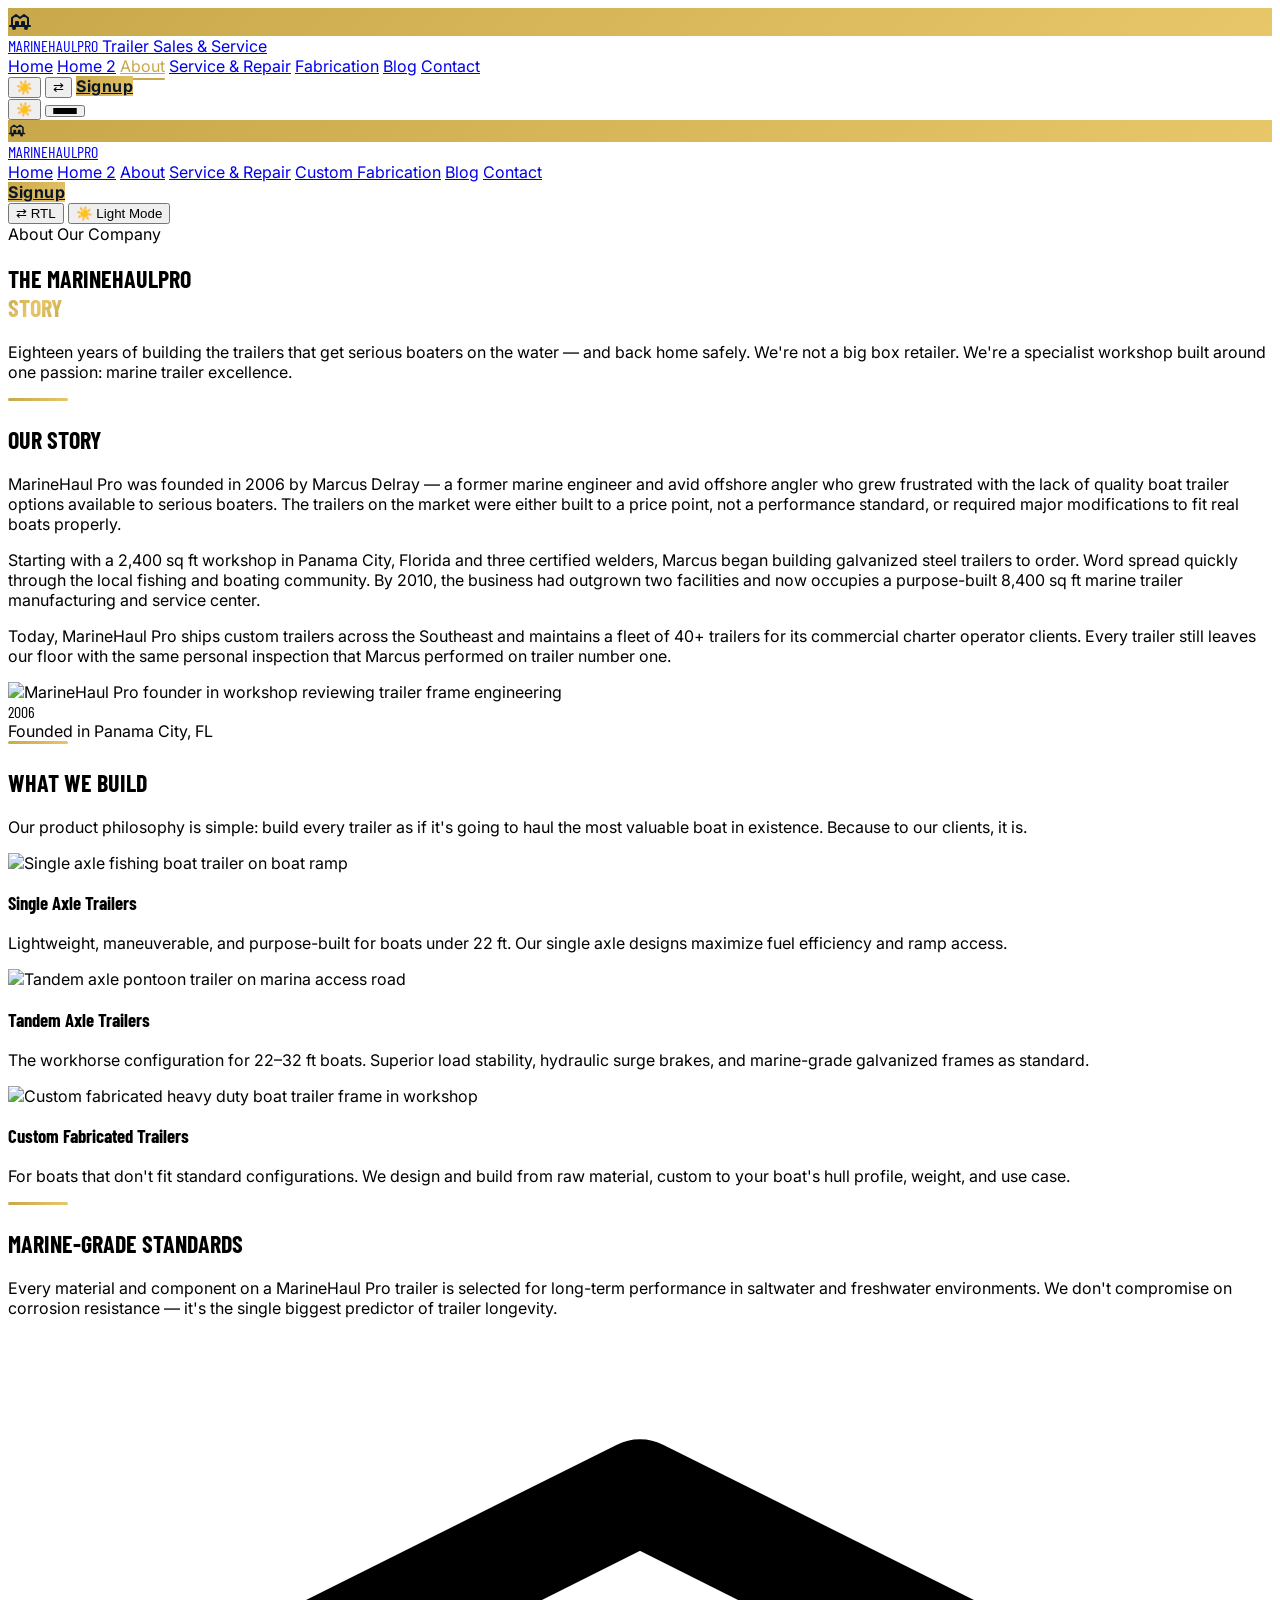
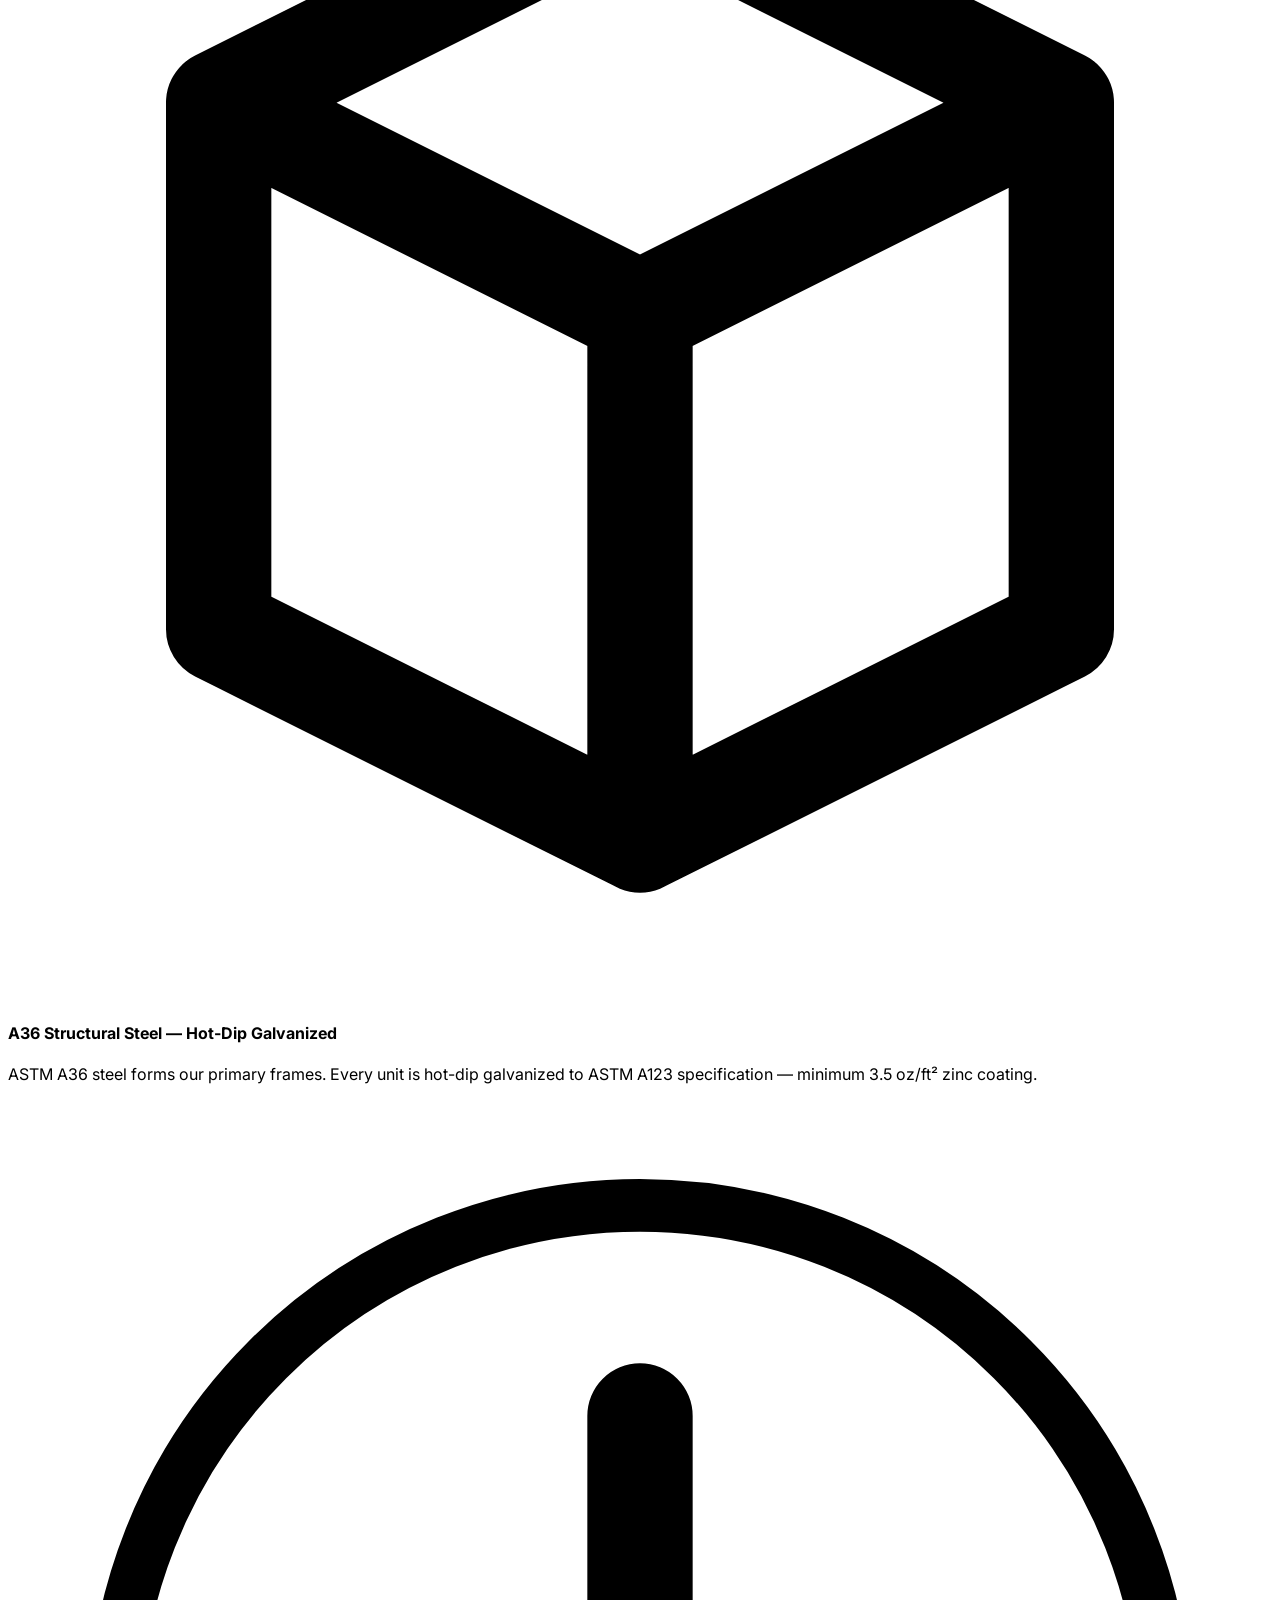
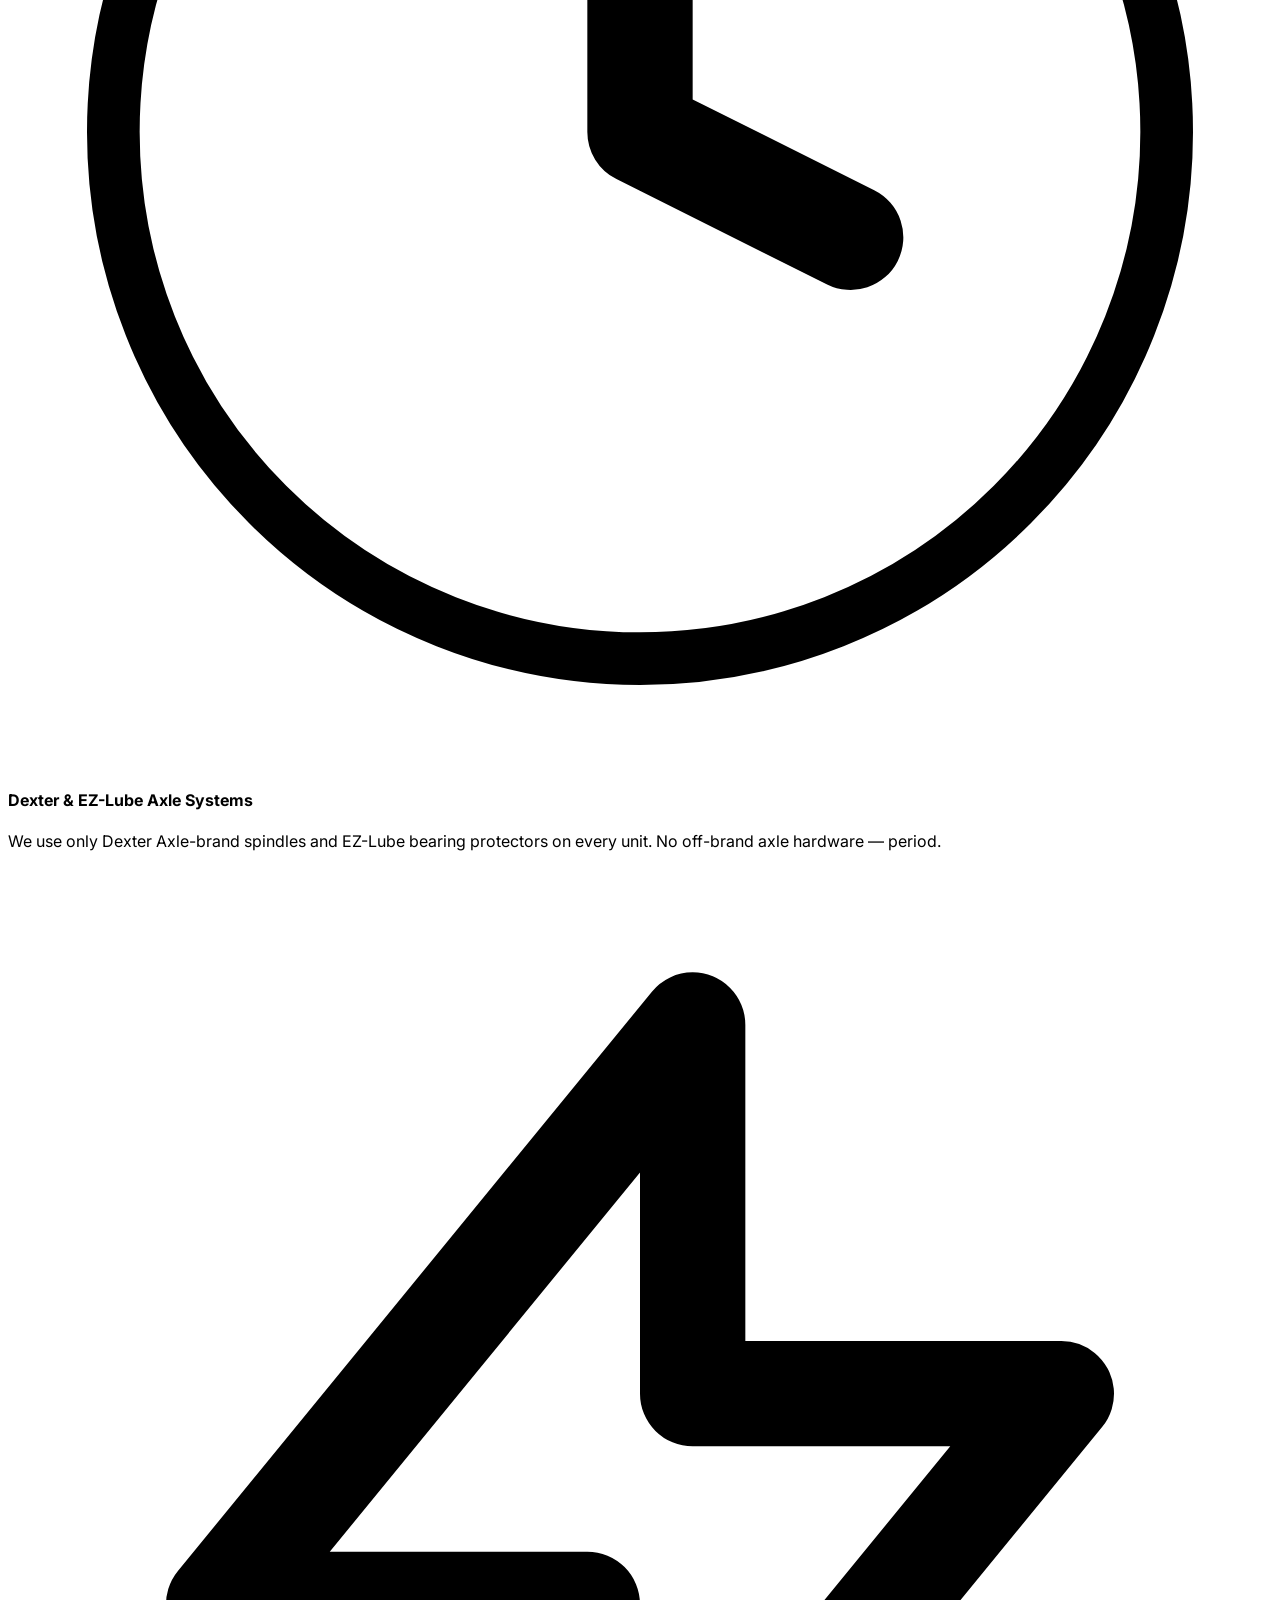
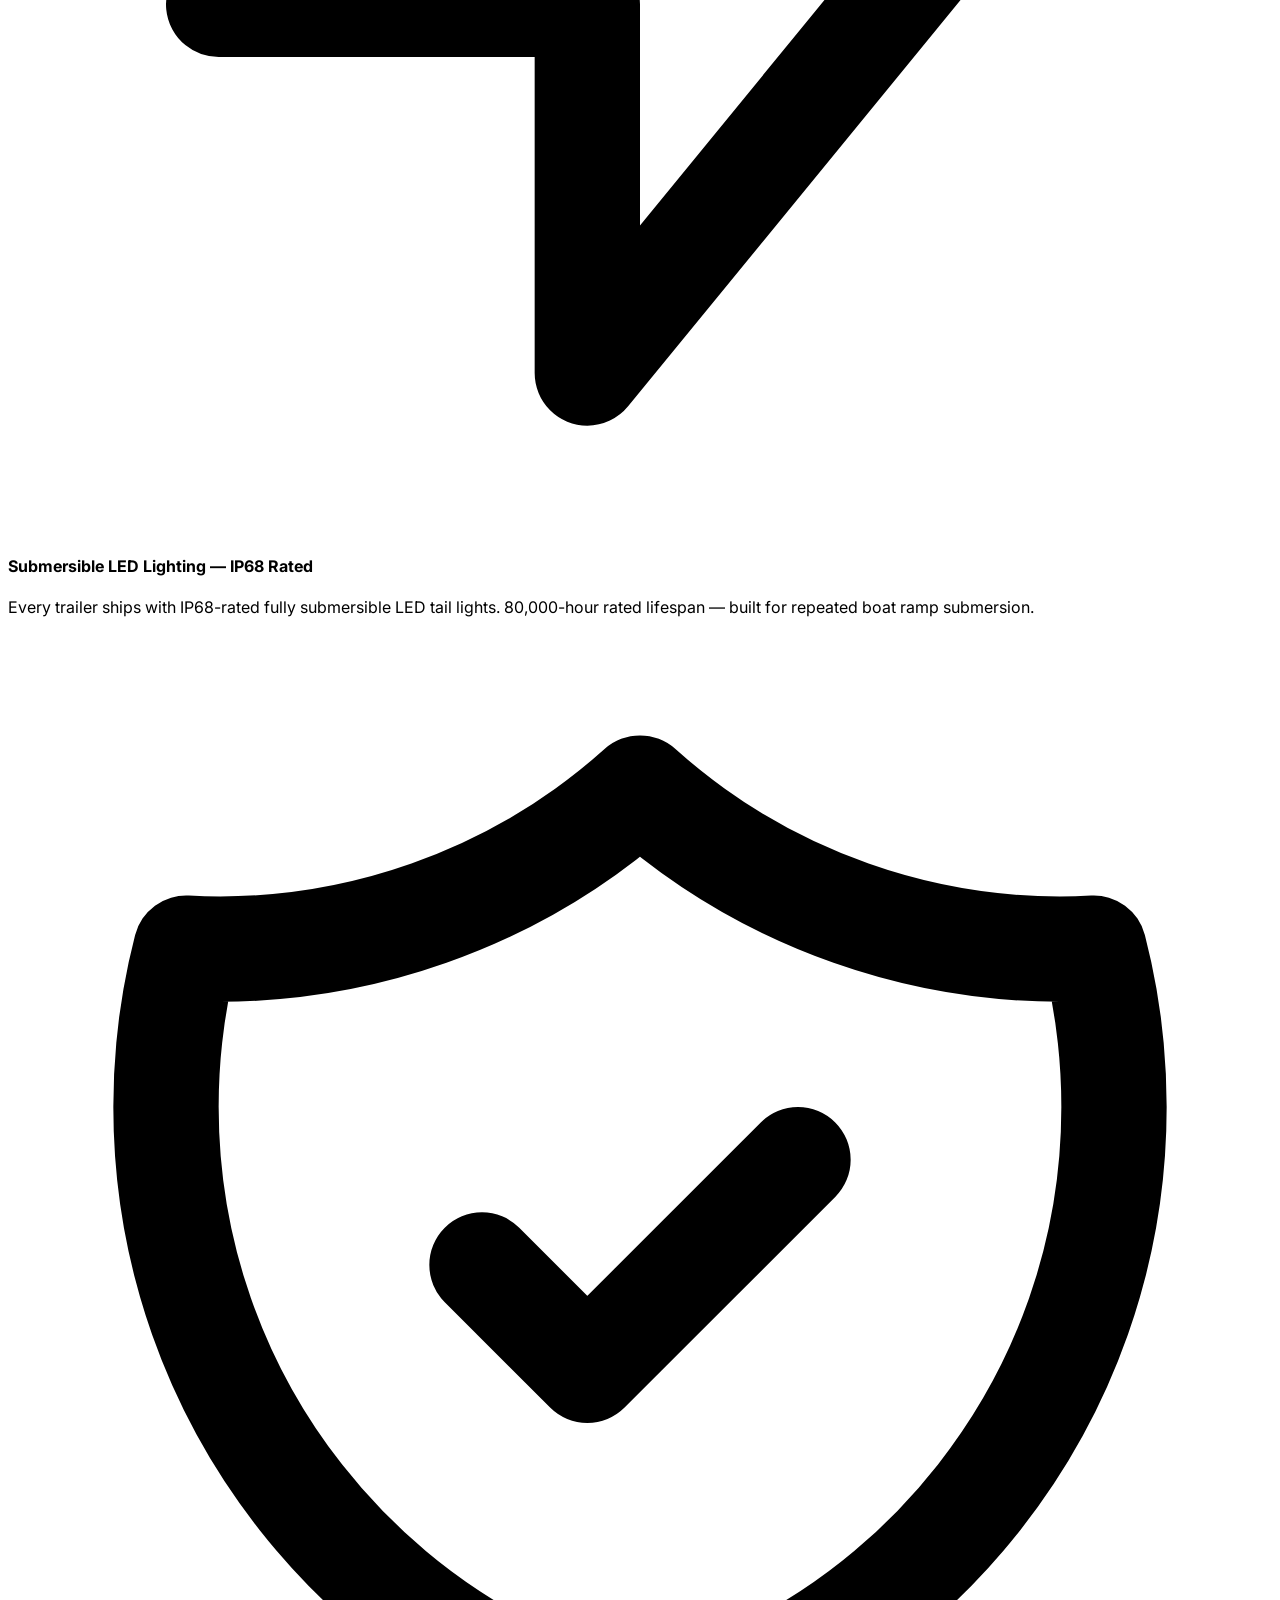
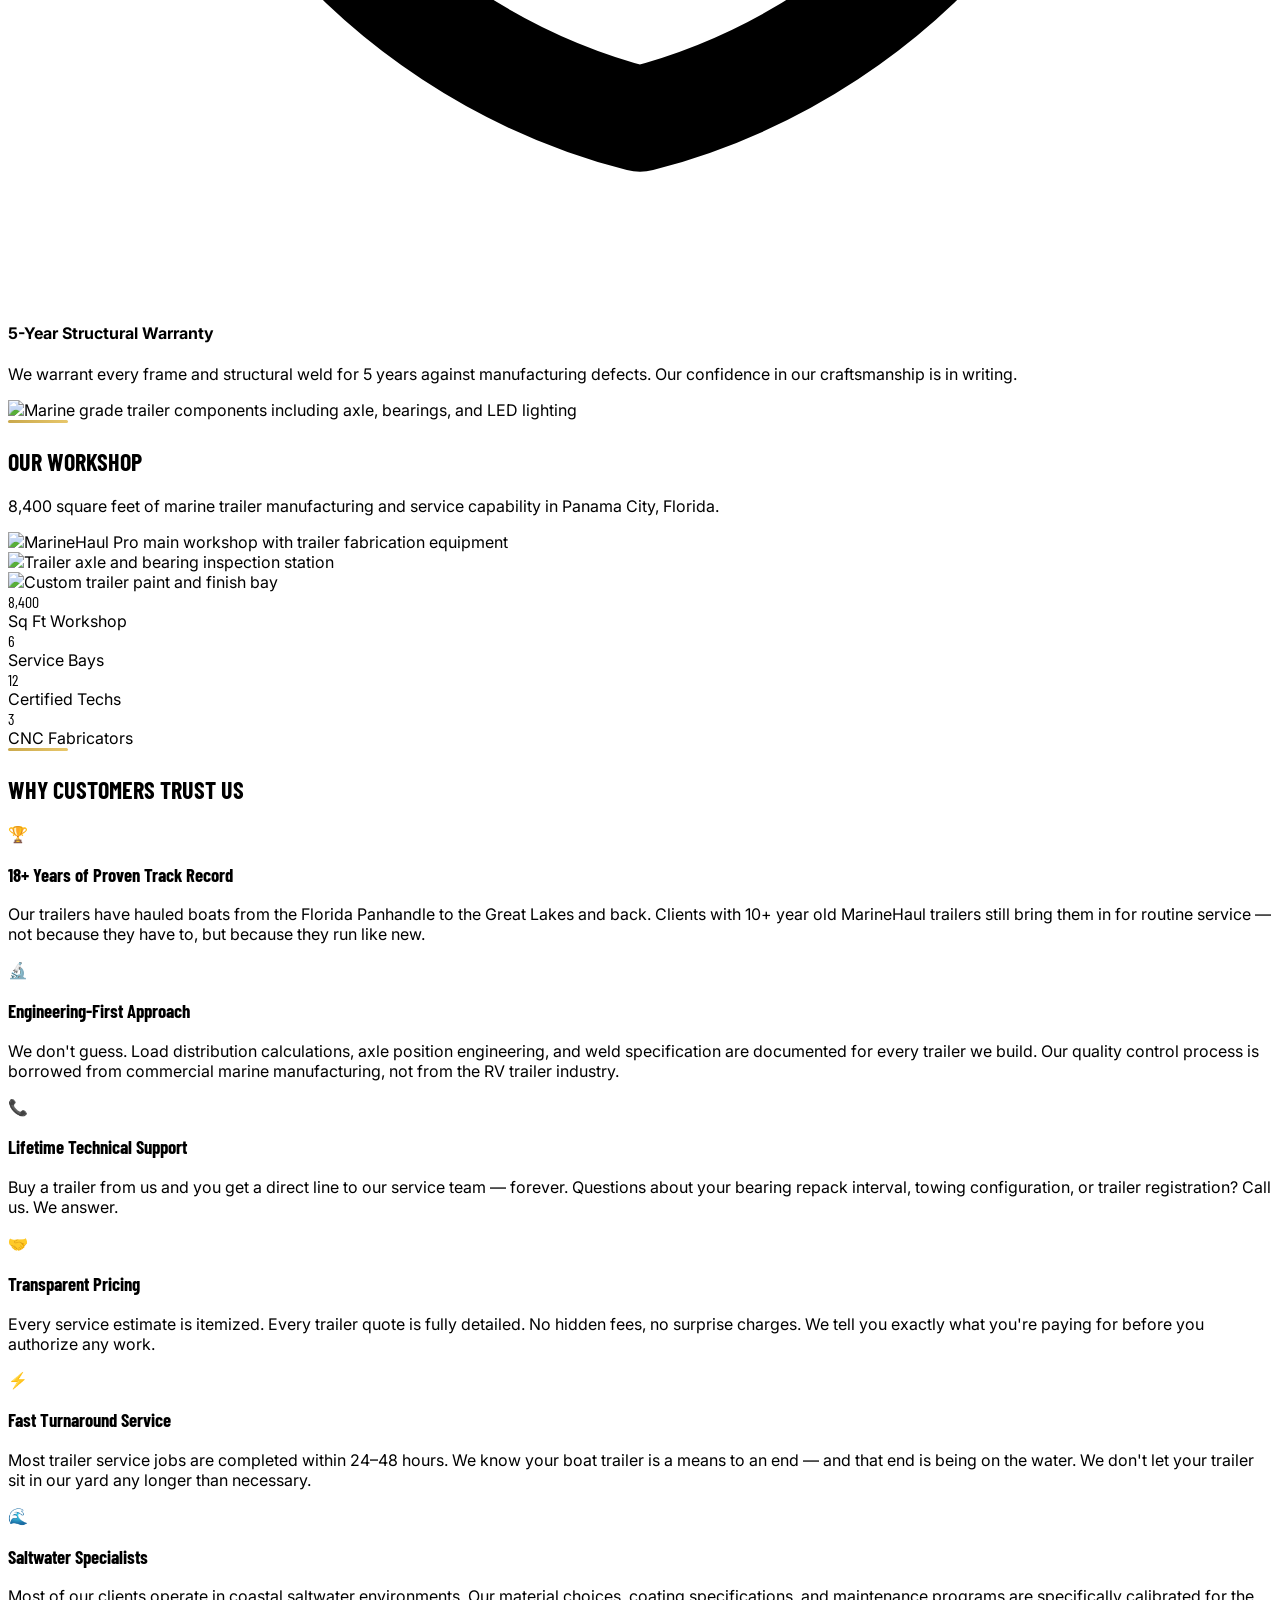
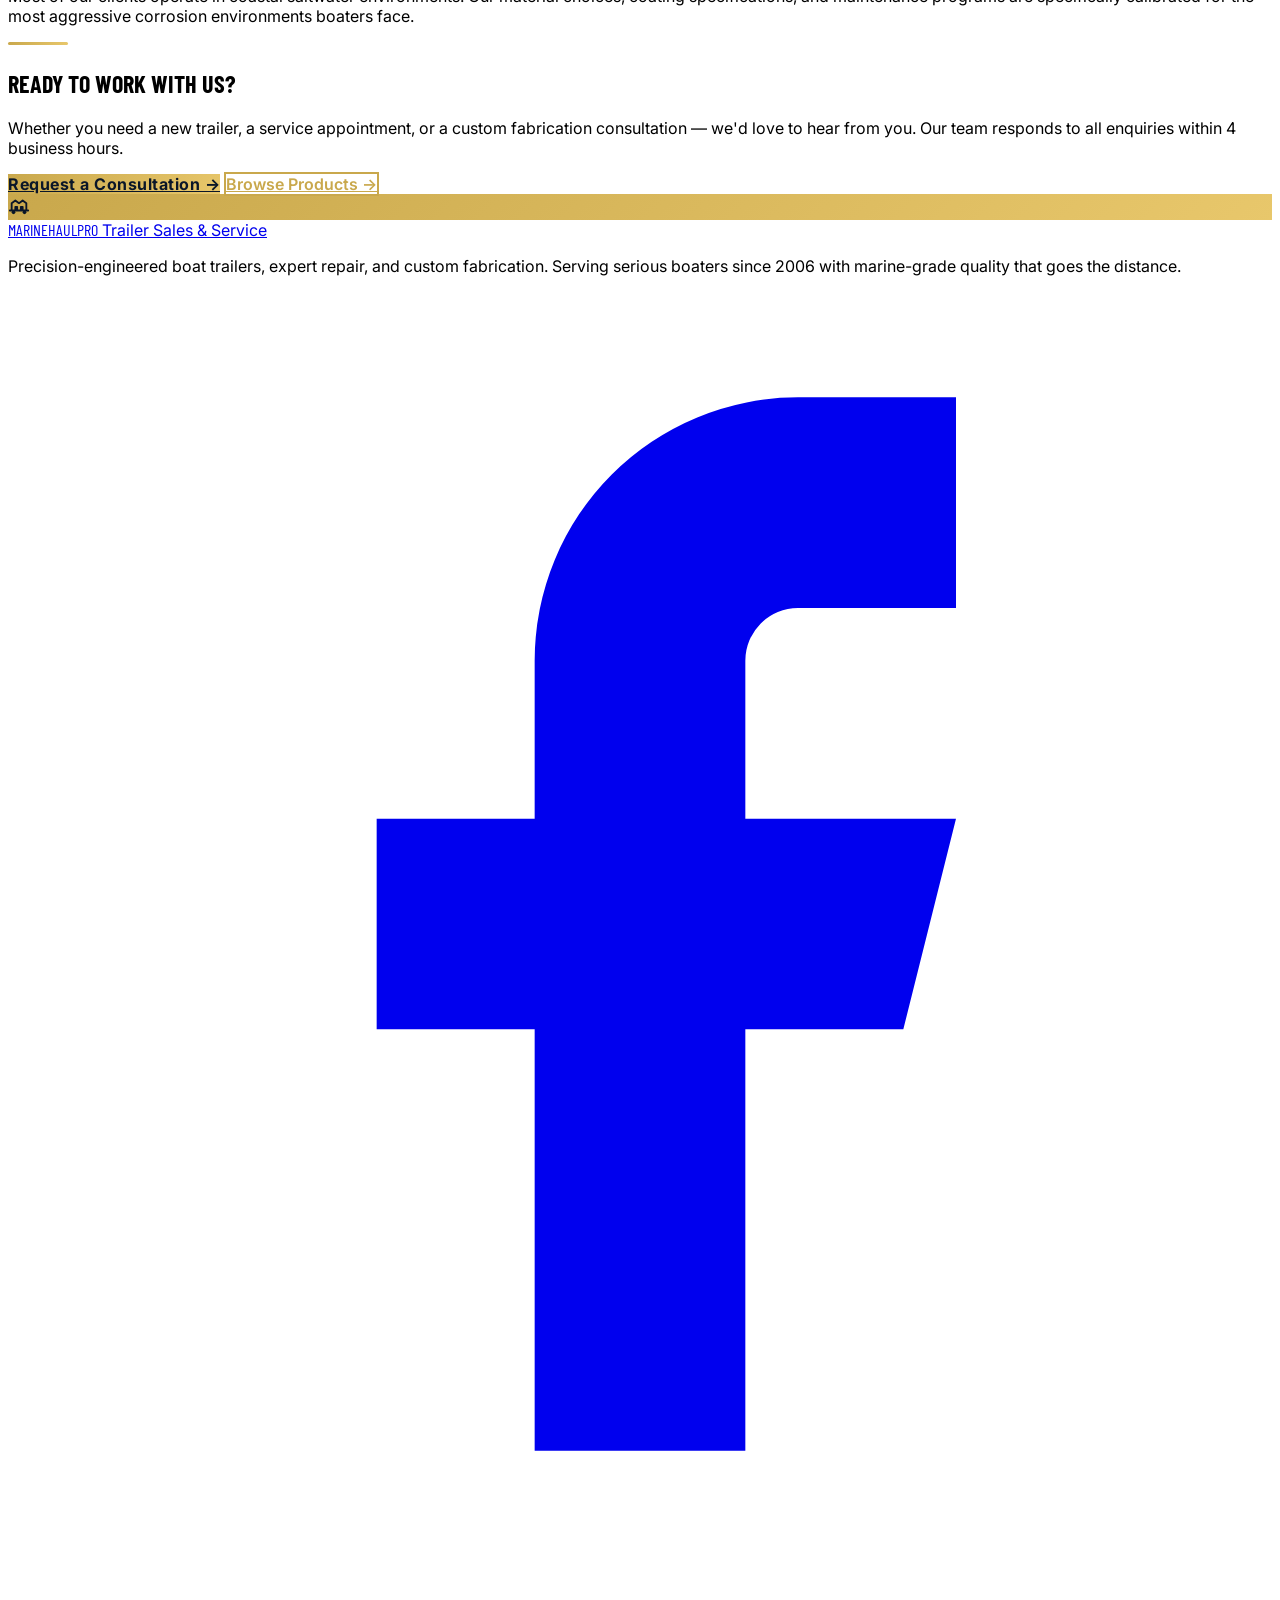
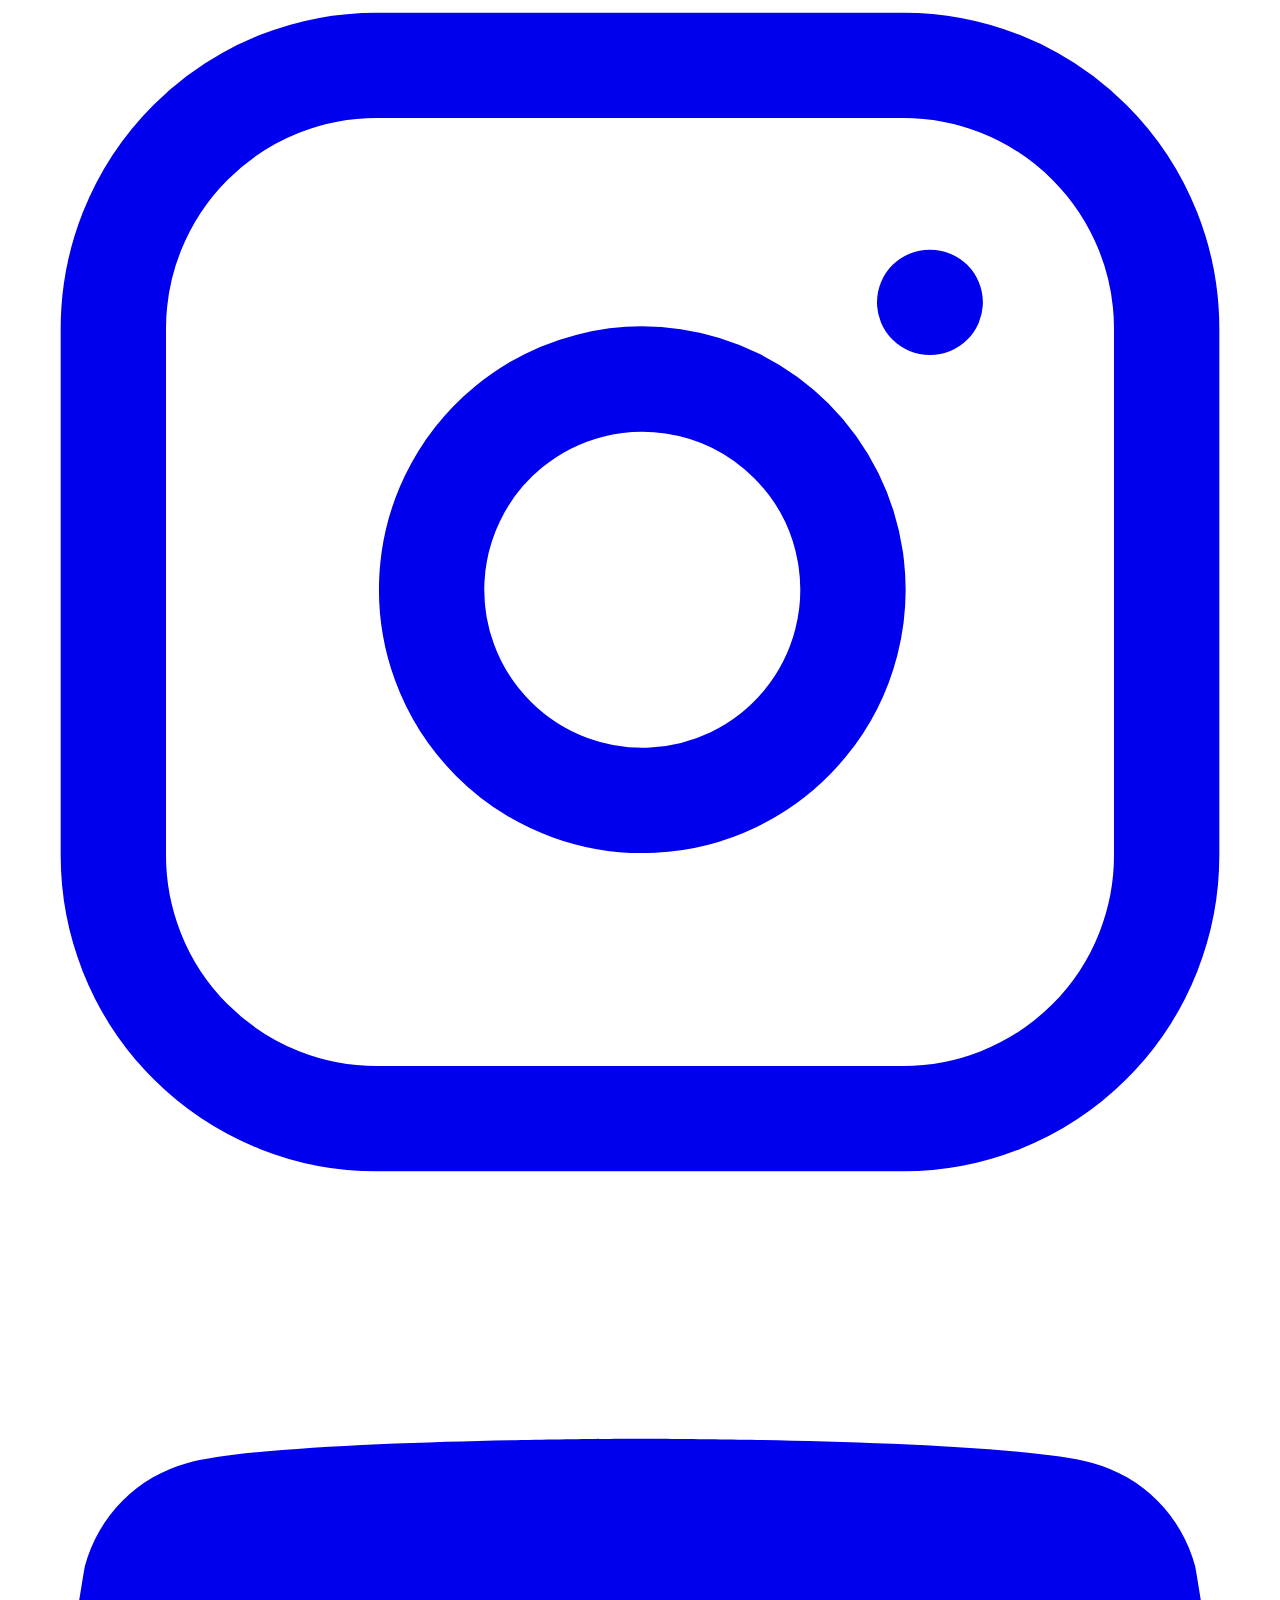
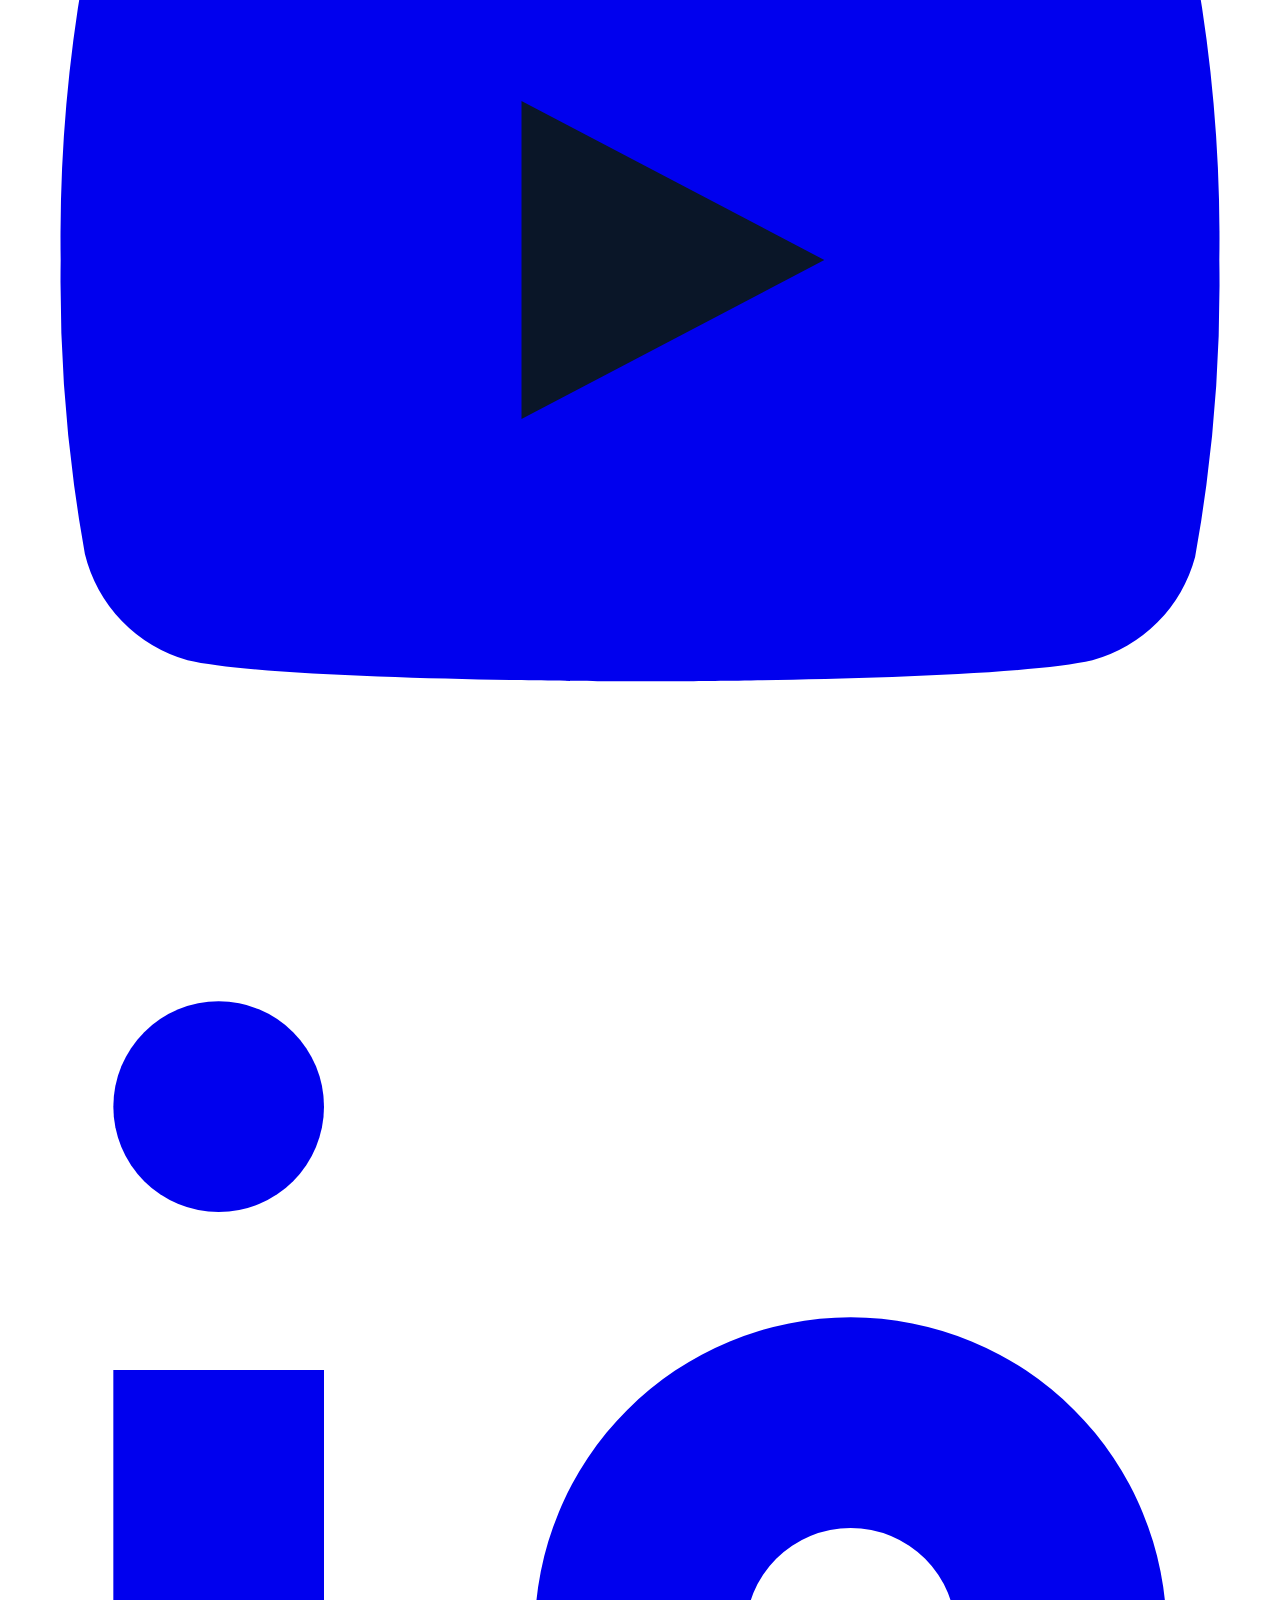
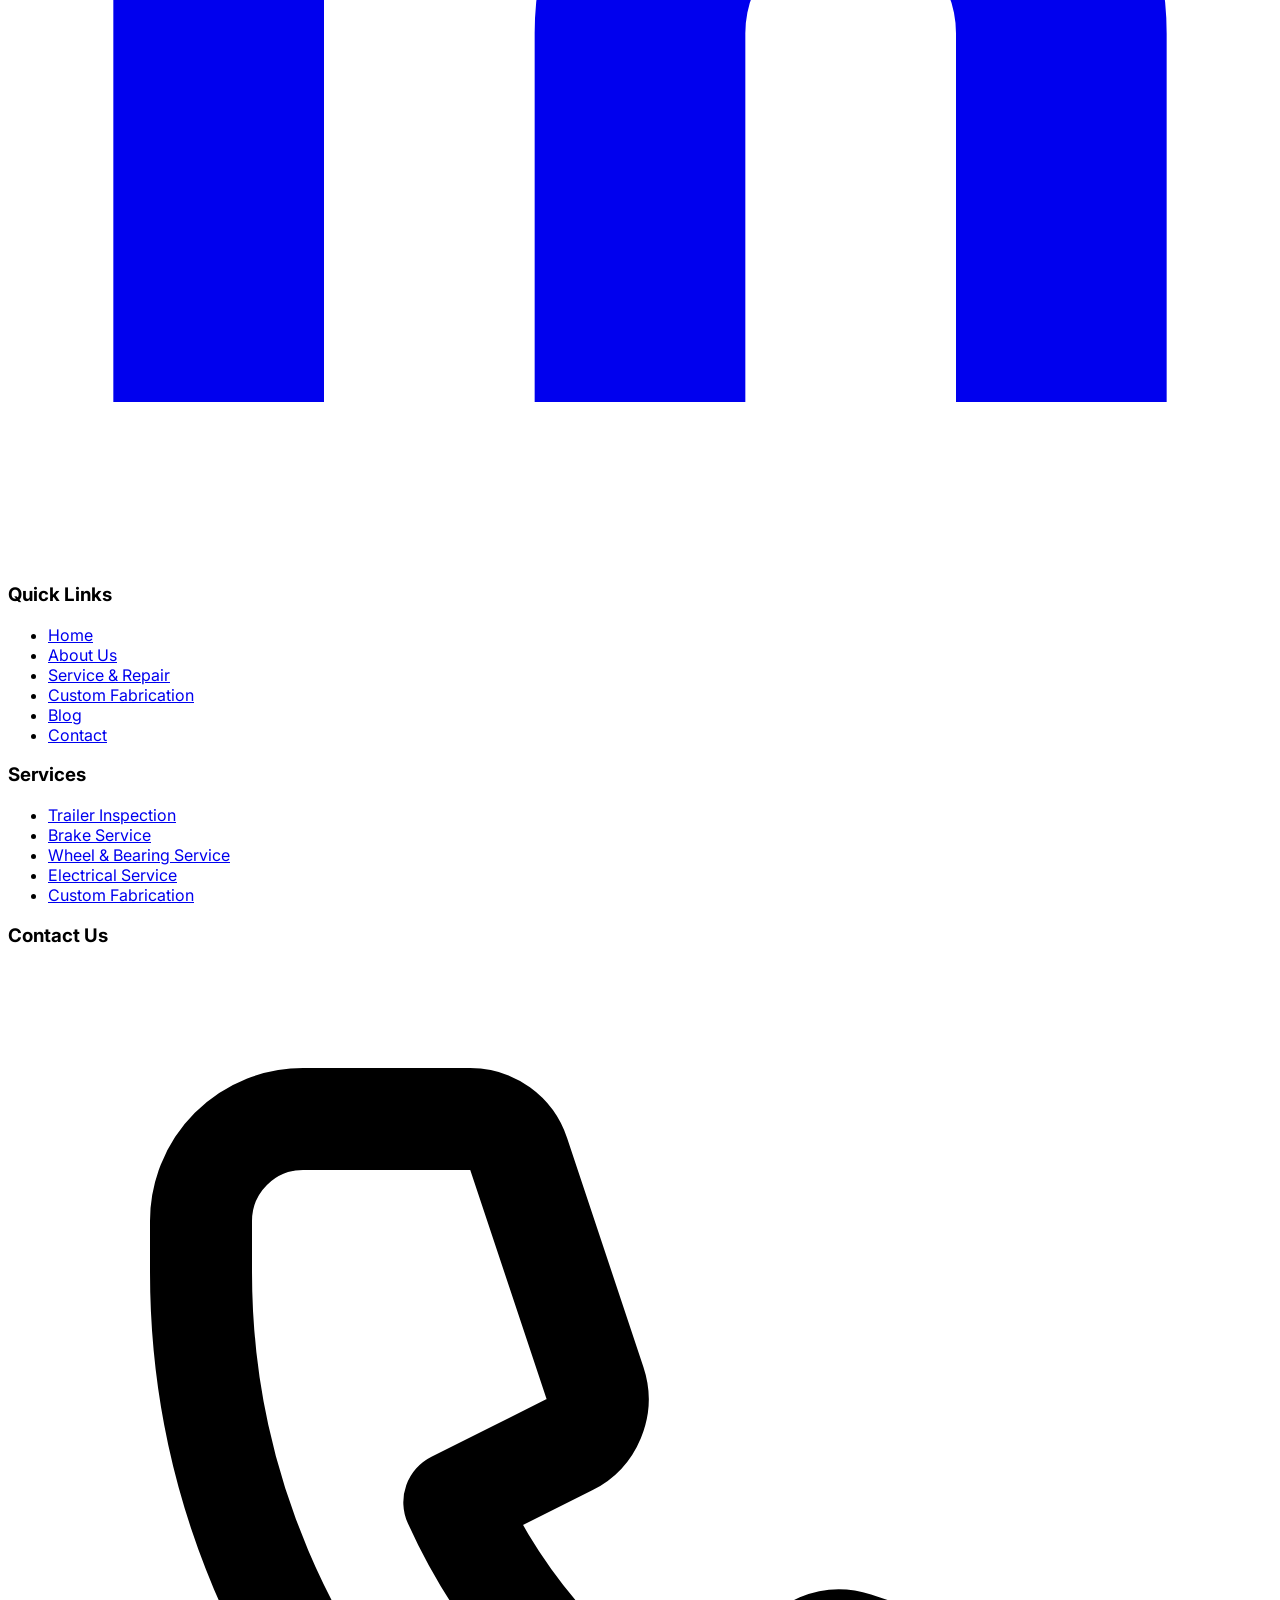
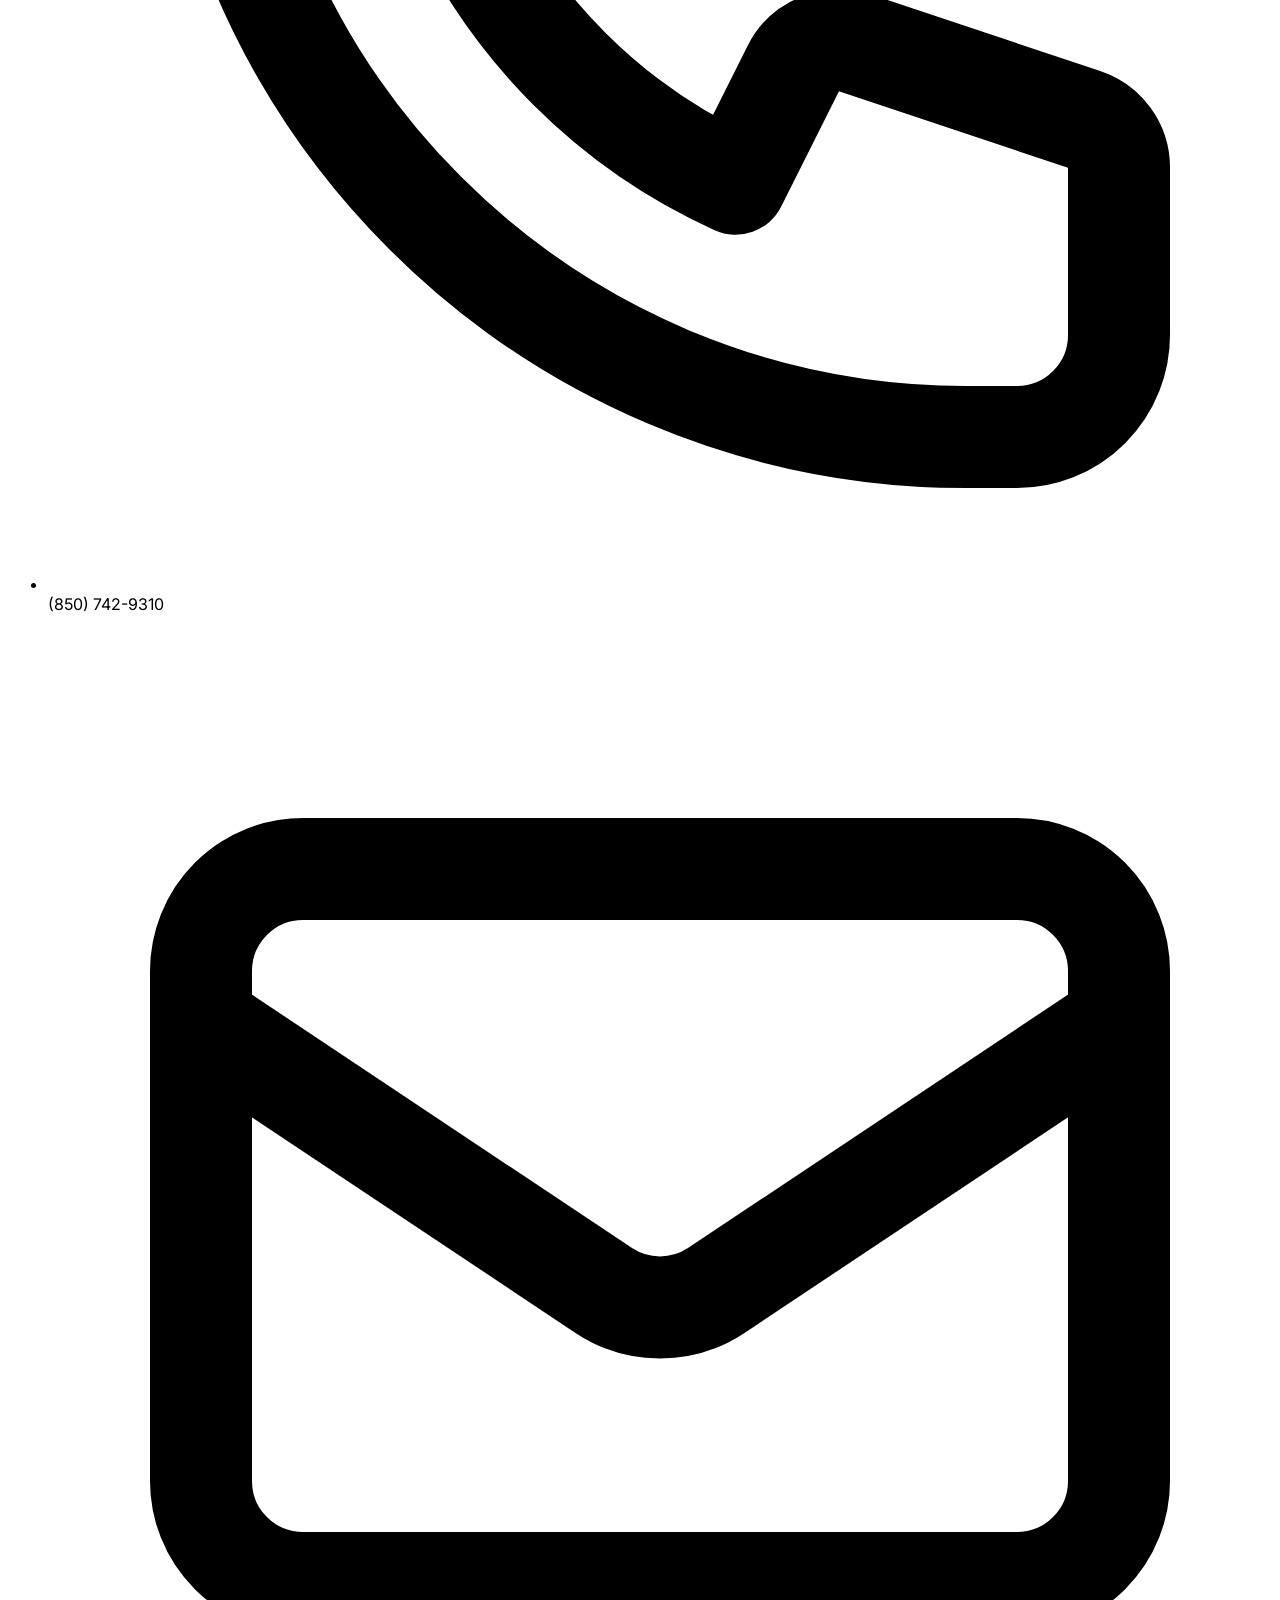
==== about.html @ 576af937 "index" ====
<!DOCTYPE html>
<html lang="en" dir="ltr" class="dark">

<head>
  <meta charset="UTF-8" />
  <meta name="viewport" content="width=device-width, initial-scale=1.0" />
  <title>About MarineHaul Pro — Our Story, Team & Marine Standards</title>
  <meta name="description"
    content="Learn about MarineHaul Pro — 18 years of precision boat trailer manufacturing, marine-grade engineering, and certified service. Discover our story, our workshop, and our standards." />
  <script src="https://cdn.tailwindcss.com"></script>
  <script>tailwind.config = { darkMode: 'class', theme: { extend: { colors: { navy: { DEFAULT: '#0a1628', 800: '#0d1f3c', 700: '#1e2a3b', 600: '#2d3f55' }, gold: { DEFAULT: '#c9a84c', light: '#e8c76b', dark: '#b8943a' }, silver: '#a8b4c0' }, fontFamily: { sans: ['Inter', 'sans-serif'], display: ['Barlow Condensed', 'sans-serif'] } } } }</script>
  <link rel="preconnect" href="https://fonts.googleapis.com" />
  <link
    href="https://fonts.googleapis.com/css2?family=Inter:wght@300;400;500;600;700;800;900&family=Barlow+Condensed:wght@400;500;600;700;800;900&display=swap"
    rel="stylesheet" />
  <link rel="stylesheet" href="css/custom.css" />

  <style id="theme-rtl-fixes">
    /* Light Mode Overrides */
    html:not(.dark) body {
      background-color: #f8fafc !important;
      color: #0f172a !important;
    }

    html:not(.dark) .bg-navy {
      background-color: #f1f5f9 !important;
    }

    html:not(.dark) .bg-navy\/90 {
      background-color: rgba(248, 250, 252, 0.95) !important;
    }

    html:not(.dark) .bg-navy-800 {
      background-color: #ffffff !important;
    }

    html:not(.dark) .bg-navy-700 {
      background-color: #f8fafc !important;
      border-color: #e2e8f0 !important;
    }

    html:not(.dark) .text-white {
      color: #0f172a !important;
    }

    html:not(.dark) .text-gray-100,
    html:not(.dark) .text-gray-200 {
      color: #1e293b !important;
    }

    html:not(.dark) .text-gray-300,
    html:not(.dark) .text-gray-400 {
      color: #475569 !important;
    }

    html:not(.dark) .text-gray-500 {
      color: #64748b !important;
    }

    html:not(.dark) .border-white\/5,
    html:not(.dark) .border-white\/8,
    html:not(.dark) .border-white\/10,
    html:not(.dark) .border-white\/15 {
      border-color: #e2e8f0 !important;
    }

    html:not(.dark) .bg-white\/5 {
      background-color: rgba(0, 0, 0, 0.03) !important;
    }

    html:not(.dark) .bg-white\/10 {
      background-color: rgba(0, 0, 0, 0.06) !important;
    }

    html:not(.dark) .hover\:bg-white\/10:hover {
      background-color: rgba(0, 0, 0, 0.08) !important;
    }

    html:not(.dark) .hover\:bg-white\/5:hover {
      background-color: rgba(0, 0, 0, 0.04) !important;
    }

    /* Preserve white text on dark image backgrounds (Hero, CTA, etc) */
    html:not(.dark) .preserve-white .text-white,
    html:not(.dark) .hero-bg .text-white,
    html:not(.dark) .cta-bg .text-white,
    html:not(.dark) .service-bg .text-white,
    html:not(.dark) .fab-bg .text-white,
    html:not(.dark) section[style*="background-image"] .text-white {
      color: #ffffff !important;
    }

    html:not(.dark) .preserve-white .text-gray-100,
    html:not(.dark) .hero-bg .text-gray-100,
    html:not(.dark) .cta-bg .text-gray-100,
    html:not(.dark) .service-bg .text-gray-100,
    html:not(.dark) .fab-bg .text-gray-100,
    html:not(.dark) section[style*="background-image"] .text-gray-100 {
      color: #f3f4f6 !important;
    }

    html:not(.dark) .preserve-white .text-gray-300,
    html:not(.dark) .hero-bg .text-gray-300,
    html:not(.dark) .cta-bg .text-gray-300,
    html:not(.dark) .service-bg .text-gray-300,
    html:not(.dark) .fab-bg .text-gray-300,
    html:not(.dark) section[style*="background-image"] .text-gray-300 {
      color: #d1d5db !important;
    }

    html:not(.dark) .preserve-white .text-gray-400,
    html:not(.dark) .hero-bg .text-gray-400,
    html:not(.dark) .cta-bg .text-gray-400,
    html:not(.dark) .service-bg .text-gray-400,
    html:not(.dark) .fab-bg .text-gray-400,
    html:not(.dark) section[style*="background-image"] .text-gray-400 {
      color: #9ca3af !important;
    }

    /* RTL Layout Fixes */
    html[dir="rtl"] {
      text-align: right;
    }

    html[dir="rtl"] .ml-auto {
      margin-right: auto !important;
      margin-left: 0 !important;
    }

    html[dir="rtl"] .mr-auto {
      margin-left: auto !important;
      margin-right: 0 !important;
    }

    html[dir="rtl"] .ml-2 {
      margin-right: 0.5rem !important;
      margin-left: 0 !important;
    }

    html[dir="rtl"] .mr-2 {
      margin-left: 0.5rem !important;
      margin-right: 0 !important;
    }

    html[dir="rtl"] .ml-4 {
      margin-right: 1rem !important;
      margin-left: 0 !important;
    }

    html[dir="rtl"] .mr-4 {
      margin-left: 1rem !important;
      margin-right: 0 !important;
    }

    html[dir="rtl"] .pl-4 {
      padding-right: 1rem !important;
      padding-left: 0 !important;
    }

    html[dir="rtl"] .pr-4 {
      padding-left: 1rem !important;
      padding-right: 0 !important;
    }

    html[dir="rtl"] .pl-6 {
      padding-right: 1.5rem !important;
      padding-left: 0 !important;
    }

    html[dir="rtl"] .pr-6 {
      padding-left: 1.5rem !important;
      padding-right: 0 !important;
    }

    html[dir="rtl"] .left-0 {
      right: 0 !important;
      left: auto !important;
    }

    html[dir="rtl"] .right-0 {
      left: 0 !important;
      right: auto !important;
    }

    html[dir="rtl"] .border-l {
      border-right-width: 1px !important;
      border-left-width: 0 !important;
    }

    html[dir="rtl"] .border-r {
      border-left-width: 1px !important;
      border-right-width: 0 !important;
    }

    html[dir="rtl"] .translate-x-full {
      transform: translateX(-100%) !important;
    }

    html[dir="rtl"] .-translate-x-full {
      transform: translateX(100%) !important;
    }
  </style>
</head>

<body class="bg-navy dark:bg-navy text-gray-100 font-sans">

  <!-- HEADER -->
  <header id="main-header"
    class="fixed top-0 left-0 right-0 z-50 bg-navy/90 backdrop-blur-md border-b border-white/5 transition-all duration-300">
    <div class="max-w-7xl mx-auto px-4 sm:px-6 lg:px-8">
      <div class="flex items-center justify-between h-18 py-4">

        <!-- Logo -->
        <a href="index.html" class="flex items-center gap-3 flex-shrink-0" aria-label="MarineHaul Pro - Home">
          <div class="w-10 h-10 bg-gold-gradient rounded-lg flex items-center justify-center shadow-lg shadow-gold/20">
            <svg width="24" height="24" viewBox="0 0 24 24" fill="none">
              <path d="M2 18h20M4 18V10l4-3 4 3 4-3 4 3v8M8 18v-4h2v4M14 18v-4h2v4" stroke="#0a1628" stroke-width="2"
                stroke-linecap="round" stroke-linejoin="round" />
              <circle cx="6" cy="20" r="2" fill="#0a1628" />
              <circle cx="18" cy="20" r="2" fill="#0a1628" />
            </svg>
          </div>
          <div class="leading-tight">
            <span class="font-display font-800 text-xl text-white tracking-wide">MARINEHAULPRO</span>
            <span class="block text-[10px] text-gold/80 tracking-widest uppercase font-medium -mt-0.5">Trailer Sales
              &amp; Service</span>
          </div>
        </a>

        <!-- Desktop Nav -->
        <nav class="hidden lg:flex items-center gap-1" aria-label="Main Navigation">
          <a href="index.html" data-nav-link
            class="px-3 py-2 text-sm font-medium text-gray-300 hover:text-gold transition-colors">Home</a>
          <a href="home2.html" data-nav-link
            class="px-3 py-2 text-sm font-medium text-gray-300 hover:text-gold transition-colors">Home 2</a>
          <a href="about.html" data-nav-link
            class="px-3 py-2 text-sm font-medium text-gold transition-colors nav-active">About</a>
          <a href="service.html" data-nav-link
            class="px-3 py-2 text-sm font-medium text-gray-300 hover:text-gold transition-colors">Service &amp;
            Repair</a>
          <a href="fabrication.html" data-nav-link
            class="px-3 py-2 text-sm font-medium text-gray-300 hover:text-gold transition-colors">Fabrication</a>
          <a href="blog.html" data-nav-link
            class="px-3 py-2 text-sm font-medium text-gray-300 hover:text-gold transition-colors">Blog</a>
          <a href="contact.html" data-nav-link
            class="px-3 py-2 text-sm font-medium text-gray-300 hover:text-gold transition-colors">Contact</a>
        </nav>

        <!-- Right Controls -->
        <div class="hidden lg:flex items-center gap-2">
          <button data-toggle-theme aria-label="Toggle theme"
            class="w-9 h-9 flex items-center justify-center rounded-lg bg-white/5 hover:bg-white/10 text-gray-300 hover:text-gold transition-all duration-200">
            <span data-theme-icon>☀️</span>
          </button>
          <button data-toggle-rtl aria-label="Toggle RTL"
            class="w-9 h-9 flex items-center justify-center rounded-lg bg-white/5 hover:bg-white/10 text-gray-300 hover:text-gold transition-all duration-200 font-mono text-xs font-bold">
            <span data-rtl-icon>⇄</span>
          </button>
          <a href="signup.html"
            class="btn-gold px-5 py-2 text-sm rounded-lg font-bold shadow-lg shadow-gold/20">Signup</a>
        </div>

        <!-- Mobile Toggle -->
        <div class="flex items-center gap-2 lg:hidden">
          <button data-toggle-theme aria-label="Toggle theme"
            class="w-9 h-9 flex items-center justify-center rounded-lg bg-white/5 text-gray-300 transition-all">
            <span data-theme-icon>☀️</span>
          </button>
          <button id="mobile-menu-toggle" aria-expanded="false" aria-label="Open menu"
            class="w-10 h-10 flex flex-col items-center justify-center gap-1.5 rounded-lg bg-white/5 hover:bg-white/10 text-white transition-all">
            <span class="hamburger-line"></span>
            <span class="hamburger-line"></span>
            <span class="hamburger-line"></span>
          </button>
        </div>
      </div>
    </div>
  </header>

  <!-- Mobile Menu Overlay -->
  <div id="mobile-menu-overlay" class="hidden fixed inset-0 bg-black/60 backdrop-blur-sm z-40 lg:hidden"></div>

  <!-- Mobile Menu Panel -->
  <div id="mobile-menu"
    class="fixed top-0 right-0 h-full w-80 max-w-[85vw] bg-navy-800 border-l border-white/10 z-50 translate-x-full transition-transform duration-300 lg:hidden overflow-y-auto">
    <div class="p-6 flex flex-col flex-1">
      <div class="flex items-center justify-between mb-8">
        <a href="index.html" class="flex items-center gap-2">
          <div class="w-8 h-8 bg-gold-gradient rounded-lg flex items-center justify-center">
            <svg width="18" height="18" viewBox="0 0 24 24" fill="none">
              <path d="M2 18h20M4 18V10l4-3 4 3 4-3 4 3v8M8 18v-4h2v4M14 18v-4h2v4" stroke="#0a1628" stroke-width="2"
                stroke-linecap="round" stroke-linejoin="round" />
              <circle cx="6" cy="20" r="2" fill="#0a1628" />
              <circle cx="18" cy="20" r="2" fill="#0a1628" />
            </svg>
          </div>
          <span class="font-display font-800 text-white">MARINEHAULPRO</span>
        </a>
      </div>
      <nav class="space-y-1 mb-8">
        <a href="index.html"
          class="flex items-center gap-3 px-4 py-3 text-gray-300 hover:text-gold font-medium rounded-xl hover:bg-white/5 transition-colors">Home</a>
        <a href="home2.html"
          class="flex items-center gap-3 px-4 py-3 text-gray-300 hover:text-gold font-medium rounded-xl hover:bg-white/5 transition-colors">Home
          2</a>
        <a href="about.html"
          class="flex items-center gap-3 px-4 py-3 text-gold font-semibold rounded-xl bg-gold/10 border border-gold/20">About</a>
        <a href="service.html"
          class="flex items-center gap-3 px-4 py-3 text-gray-300 hover:text-gold font-medium rounded-xl hover:bg-white/5 transition-colors">Service
          &amp; Repair</a>
        <a href="fabrication.html"
          class="flex items-center gap-3 px-4 py-3 text-gray-300 hover:text-gold font-medium rounded-xl hover:bg-white/5 transition-colors">Custom
          Fabrication</a>
        <a href="blog.html"
          class="flex items-center gap-3 px-4 py-3 text-gray-300 hover:text-gold font-medium rounded-xl hover:bg-white/5 transition-colors">Blog</a>
        <a href="contact.html"
          class="flex items-center gap-3 px-4 py-3 text-gray-300 hover:text-gold font-medium rounded-xl hover:bg-white/5 transition-colors">Contact</a>
      </nav>
      <div class="space-y-3">
        <a href="signup.html"
          class="btn-gold flex items-center justify-center w-full px-5 py-3 rounded-xl font-bold text-navy">Signup</a>
        <div class="flex gap-2 pt-2">
          <button data-toggle-rtl
            class="flex-1 flex items-center justify-center gap-2 px-4 py-2.5 rounded-xl bg-white/5 hover:bg-white/10 text-gray-300 text-sm font-medium transition-colors">
            <span data-rtl-icon>⇄</span>
            <span data-rtl-label>RTL</span>
          </button>
          <button data-toggle-theme
            class="flex-1 flex items-center justify-center gap-2 px-4 py-2.5 rounded-xl bg-white/5 hover:bg-white/10 text-gray-300 text-sm font-medium transition-colors">
            <span data-theme-icon>☀️</span>
            <span data-theme-label>Light Mode</span>
          </button>
        </div>
      </div>
    </div>
  </div>

  <main>
    <!-- HERO -->
    <section class="relative pt-24 pb-20 overflow-hidden"
      style="background-image:url('https://images.unsplash.com/photo-1526374965328-7f61d4dc18c5?w=1920&q=80');background-size:cover;background-position:center;">
      <div class="absolute inset-0 bg-navy/85"></div>
      <div class="relative z-10 max-w-7xl mx-auto px-4 sm:px-6 lg:px-8 py-16">
        <div class="max-w-3xl" data-reveal>
          <div
            class="inline-flex items-center gap-2 px-4 py-1.5 rounded-full bg-gold/15 border border-gold/30 text-gold text-xs font-semibold tracking-widest uppercase mb-6">
            <span class="w-1.5 h-1.5 rounded-full bg-gold animate-pulse"></span>About Our Company
          </div>
          <h1 class="font-display font-900 text-5xl lg:text-7xl text-white mb-6">THE MARINEHAULPRO<br /><span
              class="text-gradient-gold">STORY</span></h1>
          <p class="text-xl text-gray-300 leading-relaxed">Eighteen years of building the trailers that get serious
            boaters on the water — and back home safely. We're not a big box retailer. We're a specialist workshop built
            around one passion: marine trailer excellence.</p>
        </div>
      </div>
    </section>

    <!-- OUR STORY -->
    <section class="py-20 lg:py-28 bg-navy-700">
      <div class="max-w-7xl mx-auto px-4 sm:px-6 lg:px-8">
        <div class="grid lg:grid-cols-2 gap-14 items-center">
          <div data-reveal>
            <div class="section-divider"></div>
            <h2 class="font-display font-800 text-4xl lg:text-5xl text-white mb-6">OUR STORY</h2>
            <p class="text-gray-300 leading-relaxed mb-5">MarineHaul Pro was founded in 2006 by Marcus Delray — a former
              marine engineer and avid offshore angler who grew frustrated with the lack of quality boat trailer options
              available to serious boaters. The trailers on the market were either built to a price point, not a
              performance standard, or required major modifications to fit real boats properly.</p>
            <p class="text-gray-300 leading-relaxed mb-5">Starting with a 2,400 sq ft workshop in Panama City, Florida
              and three certified welders, Marcus began building galvanized steel trailers to order. Word spread quickly
              through the local fishing and boating community. By 2010, the business had outgrown two facilities and now
              occupies a purpose-built 8,400 sq ft marine trailer manufacturing and service center.</p>
            <p class="text-gray-300 leading-relaxed">Today, MarineHaul Pro ships custom trailers across the Southeast
              and maintains a fleet of 40+ trailers for its commercial charter operator clients. Every trailer still
              leaves our floor with the same personal inspection that Marcus performed on trailer number one.</p>
          </div>
          <div class="relative" data-reveal>
            <img src="https://images.unsplash.com/photo-1504307651254-35680f356dfd?w=700&q=85"
              alt="MarineHaul Pro founder in workshop reviewing trailer frame engineering"
              class="w-full h-[480px] object-cover rounded-2xl shadow-2xl" />
            <div class="absolute -bottom-5 -left-5 bg-gold rounded-xl px-6 py-4 shadow-2xl shadow-gold/30">
              <div class="font-display font-800 text-3xl text-navy">2006</div>
              <div class="text-navy/80 text-sm font-semibold">Founded in Panama City, FL</div>
            </div>
          </div>
        </div>
      </div>
    </section>

    <!-- WHAT WE BUILD -->
    <section class="py-20 lg:py-28 bg-navy">
      <div class="max-w-7xl mx-auto px-4 sm:px-6 lg:px-8">
        <div class="text-center mb-14" data-reveal>
          <div class="section-divider mx-auto"></div>
          <h2 class="font-display font-800 text-4xl lg:text-5xl text-white">WHAT WE BUILD</h2>
          <p class="text-gray-400 mt-3 max-w-2xl mx-auto">Our product philosophy is simple: build every trailer as if
            it's going to haul the most valuable boat in existence. Because to our clients, it is.</p>
        </div>
        <div class="grid grid-cols-1 md:grid-cols-2 lg:grid-cols-3 gap-6">
          <div class="bg-navy-700 rounded-2xl overflow-hidden border border-white/8 card-hover" data-reveal>
            <div class="img-zoom-wrap aspect-video"><img
                src="https://images.pexels.com/photos/35767033/pexels-photo-35767033.jpeg"
                alt="Single axle fishing boat trailer on boat ramp" class="w-full h-full object-cover" loading="lazy" />
            </div>
            <div class="p-6 flex flex-col flex-1">
              <h3 class="font-display font-700 text-xl text-white mb-2">Single Axle Trailers</h3>
              <p class="text-gray-400 text-sm leading-relaxed">Lightweight, maneuverable, and purpose-built for boats
                under 22 ft. Our single axle designs maximize fuel efficiency and ramp access.</p>
            </div>
          </div>
          <div class="bg-navy-700 rounded-2xl overflow-hidden border border-white/8 card-hover" data-reveal>
            <div class="img-zoom-wrap aspect-video"><img
                src="https://images.pexels.com/photos/17186733/pexels-photo-17186733.jpeg"
                alt="Tandem axle pontoon trailer on marina access road" class="w-full h-full object-cover"
                loading="lazy" /></div>
            <div class="p-6 flex flex-col flex-1">
              <h3 class="font-display font-700 text-xl text-white mb-2">Tandem Axle Trailers</h3>
              <p class="text-gray-400 text-sm leading-relaxed">The workhorse configuration for 22–32 ft boats. Superior
                load stability, hydraulic surge brakes, and marine-grade galvanized frames as standard.</p>
            </div>
          </div>
          <div class="bg-navy-700 rounded-2xl overflow-hidden border border-white/8 card-hover" data-reveal>
            <div class="img-zoom-wrap aspect-video"><img
                src="https://images.pexels.com/photos/3823440/pexels-photo-3823440.jpeg"
                alt="Custom fabricated heavy duty boat trailer frame in workshop" class="w-full h-full object-cover"
                loading="lazy" /></div>
            <div class="p-6 flex flex-col flex-1">
              <h3 class="font-display font-700 text-xl text-white mb-2">Custom Fabricated Trailers</h3>
              <p class="text-gray-400 text-sm leading-relaxed">For boats that don't fit standard configurations. We
                design and build from raw material, custom to your boat's hull profile, weight, and use case.</p>
            </div>
          </div>
        </div>
      </div>
    </section>

    <!-- MARINE GRADE STANDARDS -->
    <section class="py-20 lg:py-28 bg-navy-700">
      <div class="max-w-7xl mx-auto px-4 sm:px-6 lg:px-8">
        <div class="grid lg:grid-cols-2 gap-14 items-center">
          <div data-reveal>
            <div class="section-divider"></div>
            <h2 class="font-display font-800 text-4xl lg:text-5xl text-white mb-6">MARINE-GRADE STANDARDS</h2>
            <p class="text-gray-300 leading-relaxed mb-8">Every material and component on a MarineHaul Pro trailer is
              selected for long-term performance in saltwater and freshwater environments. We don't compromise on
              corrosion resistance — it's the single biggest predictor of trailer longevity.</p>
            <div class="space-y-4">
              <div class="flex gap-4 p-4 bg-white/4 rounded-xl border border-white/8">
                <div class="w-10 h-10 rounded-lg bg-gold/15 flex items-center justify-center flex-shrink-0"><svg
                    class="w-5 h-5 text-gold" fill="none" stroke="currentColor" viewBox="0 0 24 24">
                    <path stroke-linecap="round" stroke-linejoin="round" stroke-width="2"
                      d="M20 7l-8-4-8 4m16 0l-8 4m8-4v10l-8 4m0-10L4 7m8 4v10M4 7v10l8 4" />
                  </svg></div>
                <div>
                  <h4 class="font-semibold text-white mb-1">A36 Structural Steel — Hot-Dip Galvanized</h4>
                  <p class="text-gray-400 text-sm">ASTM A36 steel forms our primary frames. Every unit is hot-dip
                    galvanized to ASTM A123 specification — minimum 3.5 oz/ft² zinc coating.</p>
                </div>
              </div>
              <div class="flex gap-4 p-4 bg-white/4 rounded-xl border border-white/8">
                <div class="w-10 h-10 rounded-lg bg-gold/15 flex items-center justify-center flex-shrink-0"><svg
                    class="w-5 h-5 text-gold" fill="none" stroke="currentColor" viewBox="0 0 24 24">
                    <circle cx="12" cy="12" r="10" />
                    <path stroke-linecap="round" stroke-linejoin="round" stroke-width="2" d="M12 6v6l4 2" />
                  </svg></div>
                <div>
                  <h4 class="font-semibold text-white mb-1">Dexter & EZ-Lube Axle Systems</h4>
                  <p class="text-gray-400 text-sm">We use only Dexter Axle-brand spindles and EZ-Lube bearing protectors
                    on every unit. No off-brand axle hardware — period.</p>
                </div>
              </div>
              <div class="flex gap-4 p-4 bg-white/4 rounded-xl border border-white/8">
                <div class="w-10 h-10 rounded-lg bg-gold/15 flex items-center justify-center flex-shrink-0"><svg
                    class="w-5 h-5 text-gold" fill="none" stroke="currentColor" viewBox="0 0 24 24">
                    <path stroke-linecap="round" stroke-linejoin="round" stroke-width="2"
                      d="M13 10V3L4 14h7v7l9-11h-7z" />
                  </svg></div>
                <div>
                  <h4 class="font-semibold text-white mb-1">Submersible LED Lighting — IP68 Rated</h4>
                  <p class="text-gray-400 text-sm">Every trailer ships with IP68-rated fully submersible LED tail
                    lights. 80,000-hour rated lifespan — built for repeated boat ramp submersion.</p>
                </div>
              </div>
              <div class="flex gap-4 p-4 bg-white/4 rounded-xl border border-white/8">
                <div class="w-10 h-10 rounded-lg bg-gold/15 flex items-center justify-center flex-shrink-0"><svg
                    class="w-5 h-5 text-gold" fill="none" stroke="currentColor" viewBox="0 0 24 24">
                    <path stroke-linecap="round" stroke-linejoin="round" stroke-width="2"
                      d="M9 12l2 2 4-4m5.618-4.016A11.955 11.955 0 0112 2.944a11.955 11.955 0 01-8.618 3.04A12.02 12.02 0 003 9c0 5.591 3.824 10.29 9 11.622 5.176-1.332 9-6.03 9-11.622 0-1.042-.133-2.052-.382-3.016z" />
                  </svg></div>
                <div>
                  <h4 class="font-semibold text-white mb-1">5-Year Structural Warranty</h4>
                  <p class="text-gray-400 text-sm">We warrant every frame and structural weld for 5 years against
                    manufacturing defects. Our confidence in our craftsmanship is in writing.</p>
                </div>
              </div>
            </div>
          </div>
          <div data-reveal>
            <img src="https://images.unsplash.com/photo-1581092918056-0c4c3acd3789?w=700&q=85"
              alt="Marine grade trailer components including axle, bearings, and LED lighting"
              class="w-full h-[500px] object-cover rounded-2xl shadow-2xl" />
          </div>
        </div>
      </div>
    </section>

    <!-- OUR WORKSHOP -->
    <section class="py-20 lg:py-28 bg-navy">
      <div class="max-w-7xl mx-auto px-4 sm:px-6 lg:px-8">
        <div class="text-center mb-14" data-reveal>
          <div class="section-divider mx-auto"></div>
          <h2 class="font-display font-800 text-4xl lg:text-5xl text-white">OUR WORKSHOP</h2>
          <p class="text-gray-400 mt-2 max-w-2xl mx-auto">8,400 square feet of marine trailer manufacturing and service
            capability in Panama City, Florida.</p>
        </div>
        <div class="grid grid-cols-1 lg:grid-cols-3 gap-6 mb-10">
          <div class="lg:col-span-2 rounded-2xl overflow-hidden img-zoom-wrap" data-reveal>
            <img src="https://images.pexels.com/photos/3846208/pexels-photo-3846208.jpeg?auto=compress&cs=tinysrgb&w=900"
              alt="MarineHaul Pro main workshop with trailer fabrication equipment"
              class="w-full h-72 lg:h-96 object-cover" />
          </div>
          <div class="space-y-5" data-reveal>
            <div class="rounded-2xl overflow-hidden img-zoom-wrap"><img
                src="https://images.pexels.com/photos/1398428/pexels-photo-1398428.jpeg?auto=compress&cs=tinysrgb&w=500"
                alt="Trailer axle and bearing inspection station" class="w-full h-44 object-cover" /></div>
            <div class="rounded-2xl overflow-hidden img-zoom-wrap"><img
                src="https://images.pexels.com/photos/6720497/pexels-photo-6720497.jpeg?auto=compress&cs=tinysrgb&w=500"
                alt="Custom trailer paint and finish bay" class="w-full h-44 object-cover" /></div>
          </div>
        </div>
        <div class="grid grid-cols-2 sm:grid-cols-4 gap-5" data-reveal>
          <div class="text-center p-5 rounded-xl bg-navy-700 border border-white/8">
            <div class="font-display font-800 text-4xl text-gold mb-1" data-counter="8400">0</div>
            <div class="text-gray-400 text-sm">Sq Ft Workshop</div>
          </div>
          <div class="text-center p-5 rounded-xl bg-navy-700 border border-white/8">
            <div class="font-display font-800 text-4xl text-gold mb-1" data-counter="6">0</div>
            <div class="text-gray-400 text-sm">Service Bays</div>
          </div>
          <div class="text-center p-5 rounded-xl bg-navy-700 border border-white/8">
            <div class="font-display font-800 text-4xl text-gold mb-1" data-counter="12">0</div>
            <div class="text-gray-400 text-sm">Certified Techs</div>
          </div>
          <div class="text-center p-5 rounded-xl bg-navy-700 border border-white/8">
            <div class="font-display font-800 text-4xl text-gold mb-1" data-counter="3">0</div>
            <div class="text-gray-400 text-sm">CNC Fabricators</div>
          </div>
        </div>
      </div>
    </section>

    <!-- WHY CUSTOMERS TRUST US -->
    <section class="py-20 lg:py-28 bg-navy-700">
      <div class="max-w-7xl mx-auto px-4 sm:px-6 lg:px-8">
        <div class="text-center mb-14" data-reveal>
          <div class="section-divider mx-auto"></div>
          <h2 class="font-display font-800 text-4xl lg:text-5xl text-white">WHY CUSTOMERS TRUST US</h2>
        </div>
        <div class="grid grid-cols-1 md:grid-cols-2 lg:grid-cols-3 gap-6">
          <div class="bg-navy rounded-2xl p-6 border border-white/8 card-hover" data-reveal>
            <div class="text-4xl mb-4">🏆</div>
            <h3 class="font-display font-700 text-xl text-white mb-3">18+ Years of Proven Track Record</h3>
            <p class="text-gray-400 text-sm leading-relaxed">Our trailers have hauled boats from the Florida Panhandle
              to the Great Lakes and back. Clients with 10+ year old MarineHaul trailers still bring them in for routine
              service — not because they have to, but because they run like new.</p>
          </div>
          <div class="bg-navy rounded-2xl p-6 border border-white/8 card-hover" data-reveal>
            <div class="text-4xl mb-4">🔬</div>
            <h3 class="font-display font-700 text-xl text-white mb-3">Engineering-First Approach</h3>
            <p class="text-gray-400 text-sm leading-relaxed">We don't guess. Load distribution calculations, axle
              position engineering, and weld specification are documented for every trailer we build. Our quality
              control process is borrowed from commercial marine manufacturing, not from the RV trailer industry.</p>
          </div>
          <div class="bg-navy rounded-2xl p-6 border border-white/8 card-hover" data-reveal>
            <div class="text-4xl mb-4">📞</div>
            <h3 class="font-display font-700 text-xl text-white mb-3">Lifetime Technical Support</h3>
            <p class="text-gray-400 text-sm leading-relaxed">Buy a trailer from us and you get a direct line to our
              service team — forever. Questions about your bearing repack interval, towing configuration, or trailer
              registration? Call us. We answer.</p>
          </div>
          <div class="bg-navy rounded-2xl p-6 border border-white/8 card-hover" data-reveal>
            <div class="text-4xl mb-4">🤝</div>
            <h3 class="font-display font-700 text-xl text-white mb-3">Transparent Pricing</h3>
            <p class="text-gray-400 text-sm leading-relaxed">Every service estimate is itemized. Every trailer quote is
              fully detailed. No hidden fees, no surprise charges. We tell you exactly what you're paying for before you
              authorize any work.</p>
          </div>
          <div class="bg-navy rounded-2xl p-6 border border-white/8 card-hover" data-reveal>
            <div class="text-4xl mb-4">⚡</div>
            <h3 class="font-display font-700 text-xl text-white mb-3">Fast Turnaround Service</h3>
            <p class="text-gray-400 text-sm leading-relaxed">Most trailer service jobs are completed within 24–48 hours.
              We know your boat trailer is a means to an end — and that end is being on the water. We don't let your
              trailer sit in our yard any longer than necessary.</p>
          </div>
          <div class="bg-navy rounded-2xl p-6 border border-white/8 card-hover" data-reveal>
            <div class="text-4xl mb-4">🌊</div>
            <h3 class="font-display font-700 text-xl text-white mb-3">Saltwater Specialists</h3>
            <p class="text-gray-400 text-sm leading-relaxed">Most of our clients operate in coastal saltwater
              environments. Our material choices, coating specifications, and maintenance programs are specifically
              calibrated for the most aggressive corrosion environments boaters face.</p>
          </div>
        </div>
      </div>
    </section>

    <!-- CTA -->
    <section class="py-20 bg-navy relative overflow-hidden">
      <div class="absolute inset-0 bg-gradient-to-br from-gold/8 via-transparent to-transparent"></div>
      <div class="relative z-10 max-w-4xl mx-auto px-4 sm:px-6 lg:px-8 text-center" data-reveal>
        <div class="section-divider mx-auto"></div>
        <h2 class="font-display font-800 text-4xl lg:text-5xl text-white mb-4">READY TO WORK WITH US?</h2>
        <p class="text-gray-400 leading-relaxed mb-8 max-w-2xl mx-auto">Whether you need a new trailer, a service
          appointment, or a custom fabrication consultation — we'd love to hear from you. Our team responds to all
          enquiries within 4 business hours.</p>
        <div class="flex flex-col sm:flex-row gap-4 justify-center">
          <a href="contact.html"
            class="btn-gold inline-flex items-center justify-center gap-2 px-10 py-4 rounded-xl font-bold text-base">Request
            a Consultation →</a>
          <a href="home2.html"
            class="btn-outline inline-flex items-center justify-center gap-2 px-10 py-4 rounded-xl font-bold text-base">Browse
            Products →</a>
        </div>
      </div>
    </section>
  </main>

  <!-- FOOTER -->
  <footer class="bg-navy border-t border-white/8" aria-label="Site footer">
    <div class="max-w-7xl mx-auto px-4 sm:px-6 lg:px-8">
      <div class="py-16 grid grid-cols-1 sm:grid-cols-2 lg:grid-cols-5 gap-8">

        <!-- Brand -->
        <div class="lg:col-span-2">
          <a href="index.html" class="flex items-center gap-3 mb-5">
            <div
              class="w-10 h-10 bg-gold-gradient rounded-lg flex items-center justify-center shadow-lg shadow-gold/20">
              <svg width="22" height="22" viewBox="0 0 24 24" fill="none">
                <path d="M2 18h20M4 18V10l4-3 4 3 4-3 4 3v8M8 18v-4h2v4M14 18v-4h2v4" stroke="#0a1628" stroke-width="2"
                  stroke-linecap="round" stroke-linejoin="round" />
                <circle cx="6" cy="20" r="2" fill="#0a1628" />
                <circle cx="18" cy="20" r="2" fill="#0a1628" />
              </svg>
            </div>
            <div>
              <span class="font-display font-800 text-lg text-white">MARINEHAULPRO</span>
              <span class="block text-[10px] text-gold/70 tracking-widest uppercase -mt-0.5">Trailer Sales &amp;
                Service</span>
            </div>
          </a>
          <p class="text-gray-400 text-sm leading-relaxed mb-6 max-w-xs">Precision-engineered boat trailers, expert
            repair, and custom fabrication. Serving serious boaters since 2006 with marine-grade quality that goes the
            distance.</p>
          <div class="flex gap-3">
            <a href="#" aria-label="Facebook"
              class="w-9 h-9 rounded-lg bg-white/5 hover:bg-gold/20 flex items-center justify-center text-gray-400 hover:text-gold transition-all duration-200">
              <svg class="w-4 h-4" fill="currentColor" viewBox="0 0 24 24">
                <path d="M18 2h-3a5 5 0 00-5 5v3H7v4h3v8h4v-8h3l1-4h-4V7a1 1 0 011-1h3z" />
              </svg>
            </a>
            <a href="#" aria-label="Instagram"
              class="w-9 h-9 rounded-lg bg-white/5 hover:bg-gold/20 flex items-center justify-center text-gray-400 hover:text-gold transition-all duration-200">
              <svg class="w-4 h-4" fill="none" stroke="currentColor" viewBox="0 0 24 24">
                <rect x="2" y="2" width="20" height="20" rx="5" ry="5" stroke-width="2" />
                <path d="M16 11.37A4 4 0 1112.63 8 4 4 0 0116 11.37z" stroke-width="2" />
                <line x1="17.5" y1="6.5" x2="17.51" y2="6.5" stroke-width="2" stroke-linecap="round" />
              </svg>
            </a>
            <a href="#" aria-label="YouTube"
              class="w-9 h-9 rounded-lg bg-white/5 hover:bg-gold/20 flex items-center justify-center text-gray-400 hover:text-gold transition-all duration-200">
              <svg class="w-4 h-4" fill="currentColor" viewBox="0 0 24 24">
                <path
                  d="M22.54 6.42a2.78 2.78 0 00-1.95-1.96C18.88 4 12 4 12 4s-6.88 0-8.59.46a2.78 2.78 0 00-1.95 1.96A29 29 0 001 12a29 29 0 00.46 5.58A2.78 2.78 0 003.41 19.6C5.12 20 12 20 12 20s6.88 0 8.59-.4a2.78 2.78 0 001.95-1.96A29 29 0 0023 12a29 29 0 00-.46-5.58z" />
                <polygon points="9.75 15.02 15.5 12 9.75 8.98 9.75 15.02" fill="#0a1628" />
              </svg>
            </a>
            <a href="#" aria-label="LinkedIn"
              class="w-9 h-9 rounded-lg bg-white/5 hover:bg-gold/20 flex items-center justify-center text-gray-400 hover:text-gold transition-all duration-200">
              <svg class="w-4 h-4" fill="currentColor" viewBox="0 0 24 24">
                <path d="M16 8a6 6 0 016 6v7h-4v-7a2 2 0 00-2-2 2 2 0 00-2 2v7h-4v-7a6 6 0 016-6zM2 9h4v12H2z" />
                <circle cx="4" cy="4" r="2" />
              </svg>
            </a>
          </div>
        </div>

        <!-- Quick Links -->
        <div>
          <h3 class="font-semibold text-white text-sm uppercase tracking-wider mb-4">Quick Links</h3>
          <ul class="space-y-2.5">
            <li><a href="index.html" class="text-gray-400 hover:text-gold text-sm transition-colors">Home</a></li>
            <li><a href="about.html" class="text-gray-400 hover:text-gold text-sm transition-colors">About Us</a></li>
            <li><a href="service.html" class="text-gray-400 hover:text-gold text-sm transition-colors">Service &amp;
                Repair</a></li>
            <li><a href="fabrication.html" class="text-gray-400 hover:text-gold text-sm transition-colors">Custom
                Fabrication</a></li>
            <li><a href="blog.html" class="text-gray-400 hover:text-gold text-sm transition-colors">Blog</a></li>
            <li><a href="contact.html" class="text-gray-400 hover:text-gold text-sm transition-colors">Contact</a></li>
          </ul>
        </div>

        <!-- Services -->
        <div>
          <h3 class="font-semibold text-white text-sm uppercase tracking-wider mb-4">Services</h3>
          <ul class="space-y-2.5">
            <li><a href="service.html#inspection"
                class="text-gray-400 hover:text-gold text-sm transition-colors">Trailer Inspection</a></li>
            <li><a href="service.html#brakes" class="text-gray-400 hover:text-gold text-sm transition-colors">Brake
                Service</a></li>
            <li><a href="service.html#bearings" class="text-gray-400 hover:text-gold text-sm transition-colors">Wheel
                &amp; Bearing Service</a></li>
            <li><a href="service.html#electrical"
                class="text-gray-400 hover:text-gold text-sm transition-colors">Electrical Service</a></li>
            <li><a href="fabrication.html" class="text-gray-400 hover:text-gold text-sm transition-colors">Custom
                Fabrication</a></li>
          </ul>
        </div>

        <!-- Contact Info -->
        <div>
          <h3 class="font-semibold text-white text-sm uppercase tracking-wider mb-4">Contact Us</h3>
          <ul class="space-y-3">
            <li class="flex items-start gap-3">
              <svg class="w-4 h-4 text-gold flex-shrink-0 mt-0.5" fill="none" stroke="currentColor" viewBox="0 0 24 24">
                <path stroke-linecap="round" stroke-linejoin="round" stroke-width="2"
                  d="M3 5a2 2 0 012-2h3.28a1 1 0 01.948.684l1.498 4.493a1 1 0 01-.502 1.21l-2.257 1.13a11.042 11.042 0 005.516 5.516l1.13-2.257a1 1 0 011.21-.502l4.493 1.498a1 1 0 01.684.949V19a2 2 0 01-2 2h-1C9.716 21 3 14.284 3 6V5z" />
              </svg>
              <span class="text-gray-400 text-sm">(850) 742-9310</span>
            </li>
            <li class="flex items-start gap-3">
              <svg class="w-4 h-4 text-gold flex-shrink-0 mt-0.5" fill="none" stroke="currentColor" viewBox="0 0 24 24">
                <path stroke-linecap="round" stroke-linejoin="round" stroke-width="2"
                  d="M3 8l7.89 5.26a2 2 0 002.22 0L21 8M5 19h14a2 2 0 002-2V7a2 2 0 00-2-2H5a2 2 0 00-2 2v10a2 2 0 002 2z" />
              </svg>
              <span class="text-gray-400 text-sm">info@marinehaulpro.com</span>
            </li>
            <li class="flex items-start gap-3">
              <svg class="w-4 h-4 text-gold flex-shrink-0 mt-0.5" fill="none" stroke="currentColor" viewBox="0 0 24 24">
                <path stroke-linecap="round" stroke-linejoin="round" stroke-width="2"
                  d="M17.657 16.657L13.414 20.9a1.998 1.998 0 01-2.827 0l-4.244-4.243a8 8 0 1111.314 0z" />
                <path stroke-linecap="round" stroke-linejoin="round" stroke-width="2"
                  d="M15 11a3 3 0 11-6 0 3 3 0 016 0z" />
              </svg>
              <span class="text-gray-400 text-sm">4821 Harbor Drive<br />Panama City, FL 32401</span>
            </li>
            <li class="flex items-start gap-3">
              <svg class="w-4 h-4 text-gold flex-shrink-0 mt-0.5" fill="none" stroke="currentColor" viewBox="0 0 24 24">
                <path stroke-linecap="round" stroke-linejoin="round" stroke-width="2"
                  d="M12 8v4l3 3m6-3a9 9 0 11-18 0 9 9 0 0118 0z" />
              </svg>
              <div class="text-gray-400 text-sm">
                <div>Mon–Fri: 8AM – 6PM</div>
                <div>Saturday: 9AM – 4PM</div>
                <div>Sunday: Closed</div>
              </div>
            </li>
          </ul>
        </div>
      </div>

      <!-- Bottom Bar -->
      <div class="border-t border-white/8 py-6 flex flex-col sm:flex-row items-center justify-between gap-4">
        <p class="text-gray-500 text-xs">© 2026 MarineHaul Pro. All rights reserved.</p>
        <div class="flex items-center gap-6">
          <a href="#" class="text-gray-500 hover:text-gold text-xs transition-colors">Privacy Policy</a>
          <a href="#" class="text-gray-500 hover:text-gold text-xs transition-colors">Terms &amp; Conditions</a>
          <a href="#" class="text-gray-500 hover:text-gold text-xs transition-colors">Sitemap</a>
        </div>
      </div>
    </div>
  </footer>

  <button id="back-to-top" aria-label="Back to top"
    class="fixed bottom-6 right-6 z-50 w-12 h-12 rounded-xl btn-gold flex items-center justify-center shadow-2xl shadow-gold/30 opacity-0 pointer-events-none translate-y-4 transition-all duration-300">
    <svg class="w-5 h-5" fill="none" stroke="currentColor" viewBox="0 0 24 24">
      <path stroke-linecap="round" stroke-linejoin="round" stroke-width="2.5" d="M5 10l7-7m0 0l7 7m-7-7v18" />
    </svg>
  </button>
  <script src="js/main.js"></script>
</body>

</html>
---- css/custom.css ----
/* =====================================================
   MarineTrailer Pro — Custom CSS
   Supplements Tailwind CSS 3 with custom utilities
===================================================== */

@import url('https://fonts.googleapis.com/css2?family=Inter:wght@300;400;500;600;700;800;900&family=Barlow+Condensed:wght@400;500;600;700;800;900&display=swap');

/* ---- Root Variables ---- */
:root {
  --navy: #0a1628;
  --ocean: #0d1f3c;
  --graphite: #1e2a3b;
  --steel: #2d3f55;
  --gold: #c9a84c;
  --gold-light: #e8c76b;
  --silver: #a8b4c0;
  --off-white: #f5f2ee;
  --light-steel: #e8edf2;
  --font-primary: 'Inter', sans-serif;
  --font-display: 'Barlow Condensed', sans-serif;
}

html {
  scroll-behavior: smooth;
}

body {
  font-family: var(--font-primary);
  -webkit-font-smoothing: antialiased;
  -moz-osx-font-smoothing: grayscale;
}

/* ---- Typography ---- */
.font-display {
  font-family: var(--font-display);
}

/* ---- Scrollbar ---- */
::-webkit-scrollbar { width: 6px; }
::-webkit-scrollbar-track { background: var(--navy); }
::-webkit-scrollbar-thumb { background: var(--gold); border-radius: 3px; }
::-webkit-scrollbar-thumb:hover { background: var(--gold-light); }

/* ---- Header Scroll Effect ---- */
#main-header {
  transition: background-color 0.3s ease, box-shadow 0.3s ease, backdrop-filter 0.3s ease;
}

#main-header.header-scrolled {
  background-color: rgba(10, 22, 40, 0.97) !important;
  box-shadow: 0 4px 30px rgba(0,0,0,0.4);
  backdrop-filter: blur(12px);
  -webkit-backdrop-filter: blur(12px);
}

.dark #main-header.header-scrolled {
  background-color: rgba(10, 22, 40, 0.98) !important;
}

.light #main-header.header-scrolled,
html:not(.dark) #main-header.header-scrolled {
  background-color: rgba(255, 255, 255, 0.97) !important;
  box-shadow: 0 4px 30px rgba(0,0,0,0.12);
}

/* ---- Nav Active ---- */
.nav-active {
  color: #c9a84c !important;
  position: relative;
}

.nav-active::after {
  content: '';
  position: absolute;
  bottom: -4px;
  left: 0;
  right: 0;
  height: 2px;
  background: #c9a84c;
  border-radius: 1px;
}

/* ---- Gold Gradient Text ---- */
.text-gradient-gold {
  background: linear-gradient(135deg, #c9a84c, #e8c76b, #c9a84c);
  -webkit-background-clip: text;
  -webkit-text-fill-color: transparent;
  background-clip: text;
}

/* ---- Premium Gradient Backgrounds ---- */
.bg-marine-gradient {
  background: linear-gradient(135deg, var(--navy) 0%, var(--ocean) 50%, var(--graphite) 100%);
}

.bg-gold-gradient {
  background: linear-gradient(135deg, #c9a84c, #e8c76b);
}

/* ---- Back to Top ---- */
#back-to-top {
  transition: opacity 0.3s ease, transform 0.3s ease;
}

/* RTL: Move back-to-top to left */
[dir="rtl"] #back-to-top {
  right: auto;
  left: 1.5rem;
}

/* ---- Scroll Reveal ---- */
[data-reveal] {
  opacity: 0;
  transform: translateY(30px);
  transition: opacity 0.7s ease, transform 0.7s ease;
}
[data-reveal].revealed {
  opacity: 1;
  transform: translateY(0);
}

/* ---- Card Hover Lift ---- */
.card-hover {
  transition: transform 0.3s ease, box-shadow 0.3s ease;
}
.card-hover:hover {
  transform: translateY(-6px);
  box-shadow: 0 20px 60px rgba(0,0,0,0.25);
}

/* ---- Image Zoom on Hover ---- */
.img-zoom-wrap {
  overflow: hidden;
}
.img-zoom-wrap img {
  transition: transform 0.5s ease;
}
.img-zoom-wrap:hover img {
  transform: scale(1.06);
}

/* ---- Gold Button ---- */
.btn-gold {
  background: linear-gradient(135deg, #c9a84c, #e8c76b);
  color: #0a1628;
  font-weight: 700;
  letter-spacing: 0.5px;
  transition: all 0.3s ease;
  position: relative;
  overflow: hidden;
}
.btn-gold:hover {
  background: linear-gradient(135deg, #b8943a, #d4b459);
  transform: translateY(-2px);
  box-shadow: 0 8px 25px rgba(201,168,76,0.4);
}

/* ---- Outline Navy Button ---- */
.btn-outline {
  border: 2px solid #c9a84c;
  color: #c9a84c;
  font-weight: 600;
  transition: all 0.3s ease;
}
.btn-outline:hover {
  background: #c9a84c;
  color: #0a1628;
  transform: translateY(-2px);
  box-shadow: 0 8px 25px rgba(201,168,76,0.3);
}

/* ---- Product Card ---- */
.product-card {
  transition: all 0.35s ease;
}
.product-card:hover {
  transform: translateY(-8px);
  box-shadow: 0 25px 60px rgba(0,0,0,0.3);
}

/* ---- Hero Overlay ---- */
.hero-overlay {
  background: linear-gradient(to bottom, rgba(10,22,40,0.65) 0%, rgba(10,22,40,0.45) 50%, rgba(10,22,40,0.8) 100%);
}

/* ---- Section Divider ---- */
.section-divider {
  width: 60px;
  height: 3px;
  background: linear-gradient(135deg, #c9a84c, #e8c76b);
  border-radius: 2px;
  margin-bottom: 1.5rem;
}

/* ---- Testimonial Quote Mark ---- */
.quote-mark::before {
  content: '"';
  font-family: var(--font-display);
  font-size: 5rem;
  line-height: 1;
  color: #c9a84c;
  opacity: 0.3;
  display: block;
  margin-bottom: -1.5rem;
}

/* ---- Mobile Menu RTL ---- */
[dir="rtl"] #mobile-menu {
  right: auto;
  left: 0;
}
[dir="rtl"] #mobile-menu.translate-x-full {
  transform: translateX(-100%);
}

/* ---- Service Step Badge ---- */
.step-badge {
  width: 3rem;
  height: 3rem;
  border-radius: 50%;
  background: linear-gradient(135deg, #c9a84c, #e8c76b);
  color: #0a1628;
  display: flex;
  align-items: center;
  justify-content: center;
  font-weight: 800;
  font-size: 1.1rem;
  font-family: var(--font-display);
  flex-shrink: 0;
}

/* ---- Blog Category Badge ---- */
.category-badge {
  font-size: 0.7rem;
  font-weight: 700;
  letter-spacing: 1.5px;
  text-transform: uppercase;
  padding: 0.25rem 0.75rem;
  border-radius: 999px;
}

/* ---- Map Container ---- */
.map-container {
  border-radius: 12px;
  overflow: hidden;
  border: 2px solid rgba(201,168,76,0.3);
}

/* ---- Form Input Focus ---- */
.form-input {
  transition: border-color 0.2s ease, box-shadow 0.2s ease, background-color 0.2s ease;
}
.form-input:focus {
  border-color: #c9a84c;
  box-shadow: 0 0 0 3px rgba(201,168,76,0.15);
  outline: none;
}

/* ---- Light Theme Overrides ---- */
html:not(.dark) {
  --bg-primary: #f5f2ee;
  --bg-secondary: #e8edf2;
  --text-primary: #0a1628;
  --text-secondary: #2d3f55;
}

/* ---- Parallax Hero Effect ---- */
.parallax-hero {
  background-attachment: fixed;
  background-position: center;
  background-repeat: no-repeat;
  background-size: cover;
}

@media (max-width: 768px) {
  .parallax-hero {
    background-attachment: scroll;
  }
}

/* ---- Custom Checkbox Styling ---- */
.custom-checkbox {
  width: 1.1rem;
  height: 1.1rem;
  accent-color: #c9a84c;
  cursor: pointer;
}

/* ---- Hamburger Lines ---- */
.hamburger-line {
  display: block;
  width: 24px;
  height: 2px;
  background: currentColor;
  border-radius: 2px;
  transition: transform 0.3s ease, opacity 0.3s ease;
}

/* ---- Product Filter Active ---- */
.filter-btn.active {
  background: linear-gradient(135deg, #c9a84c, #e8c76b);
  color: #0a1628;
  border-color: transparent;
}

/* ---- Noise Texture Overlay (subtle) ---- */
.noise-overlay::after {
  content: '';
  position: absolute;
  inset: 0;
  background-image: url("data:image/svg+xml,%3Csvg viewBox='0 0 256 256' xmlns='http://www.w3.org/2000/svg'%3E%3Cfilter id='noise'%3E%3CfeTurbulence type='fractalNoise' baseFrequency='0.9' numOctaves='4' stitchTiles='stitch'/%3E%3C/filter%3E%3Crect width='100%25' height='100%25' filter='url(%23noise)' opacity='0.03'/%3E%3C/svg%3E");
  pointer-events: none;
  opacity: 0.04;
}

/* ---- Responsive Utilities ---- */
@media (max-width: 640px) {
  .hero-headline {
    font-size: 2.5rem !important;
  }
}

/* ---- Selection Color ---- */
::selection {
  background: rgba(201,168,76,0.3);
  color: #0a1628;
}
.dark ::selection {
  background: rgba(201,168,76,0.3);
  color: #f5f2ee;
}
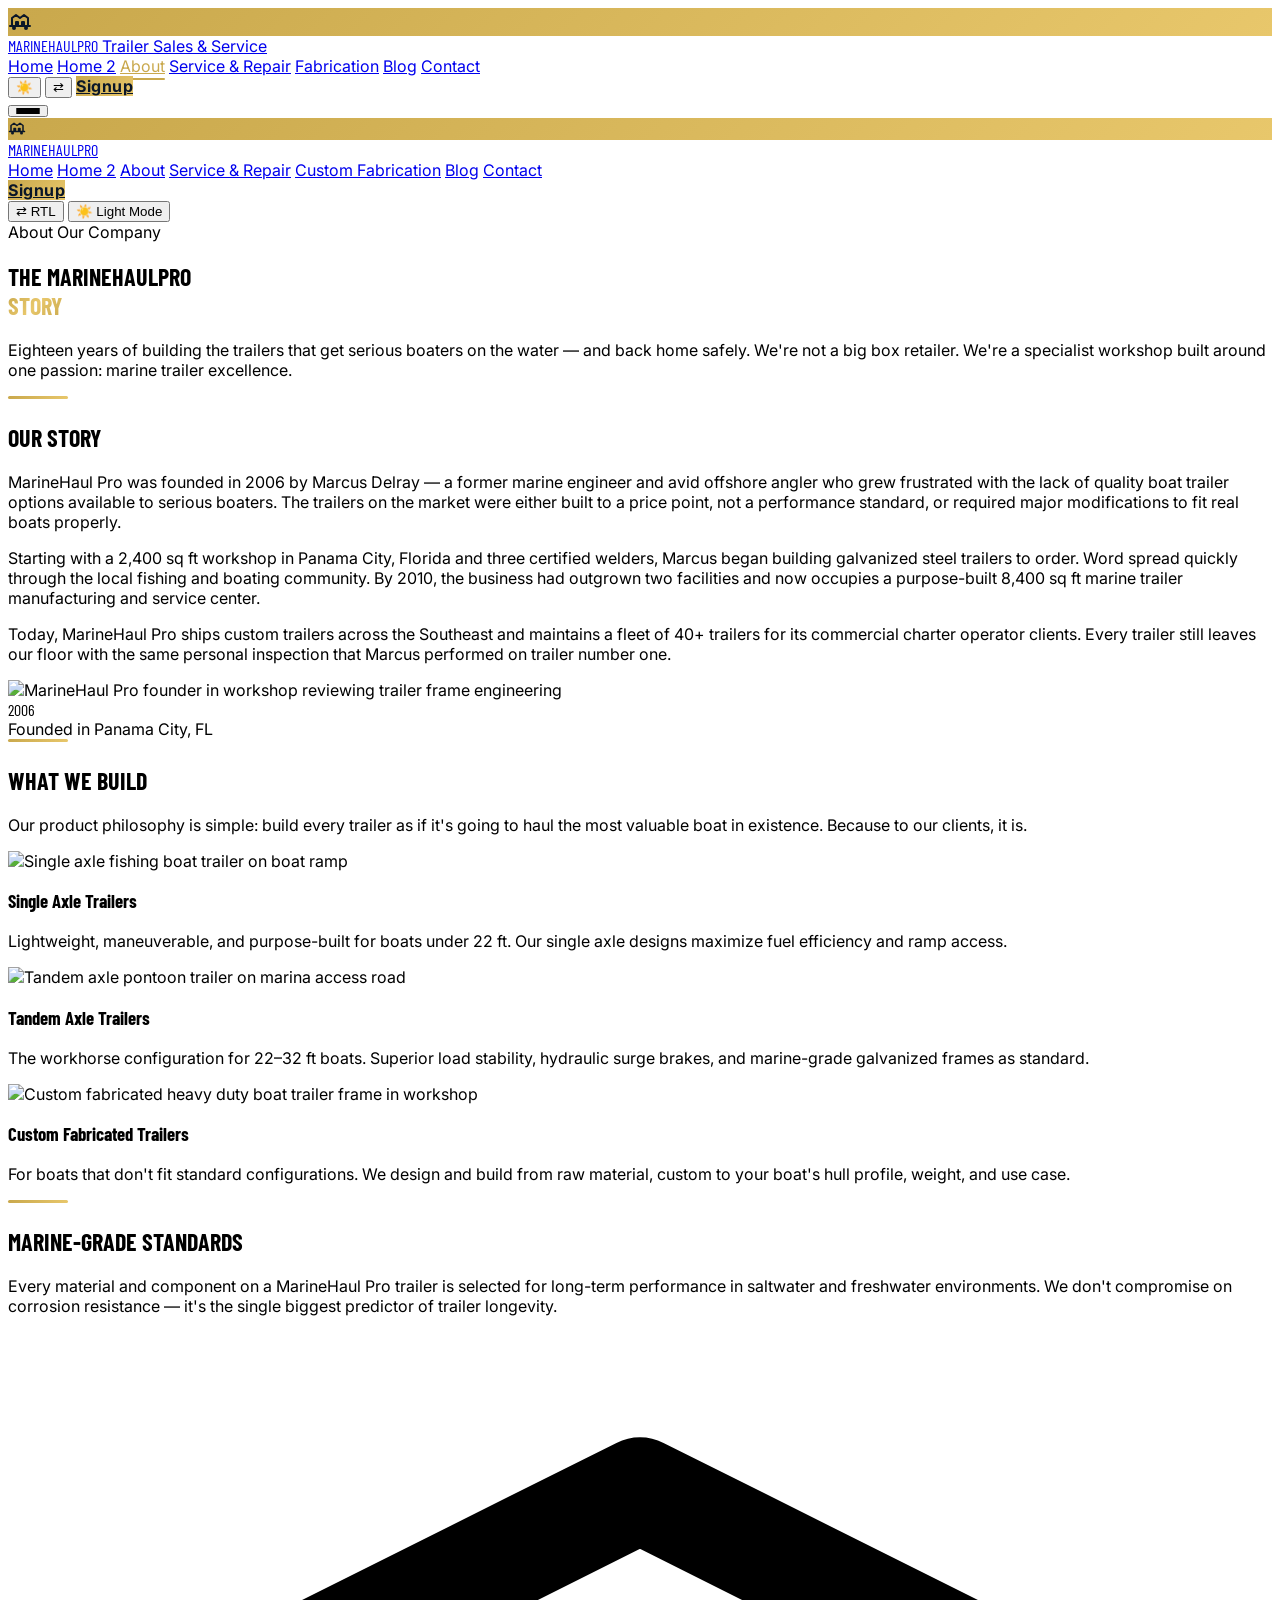
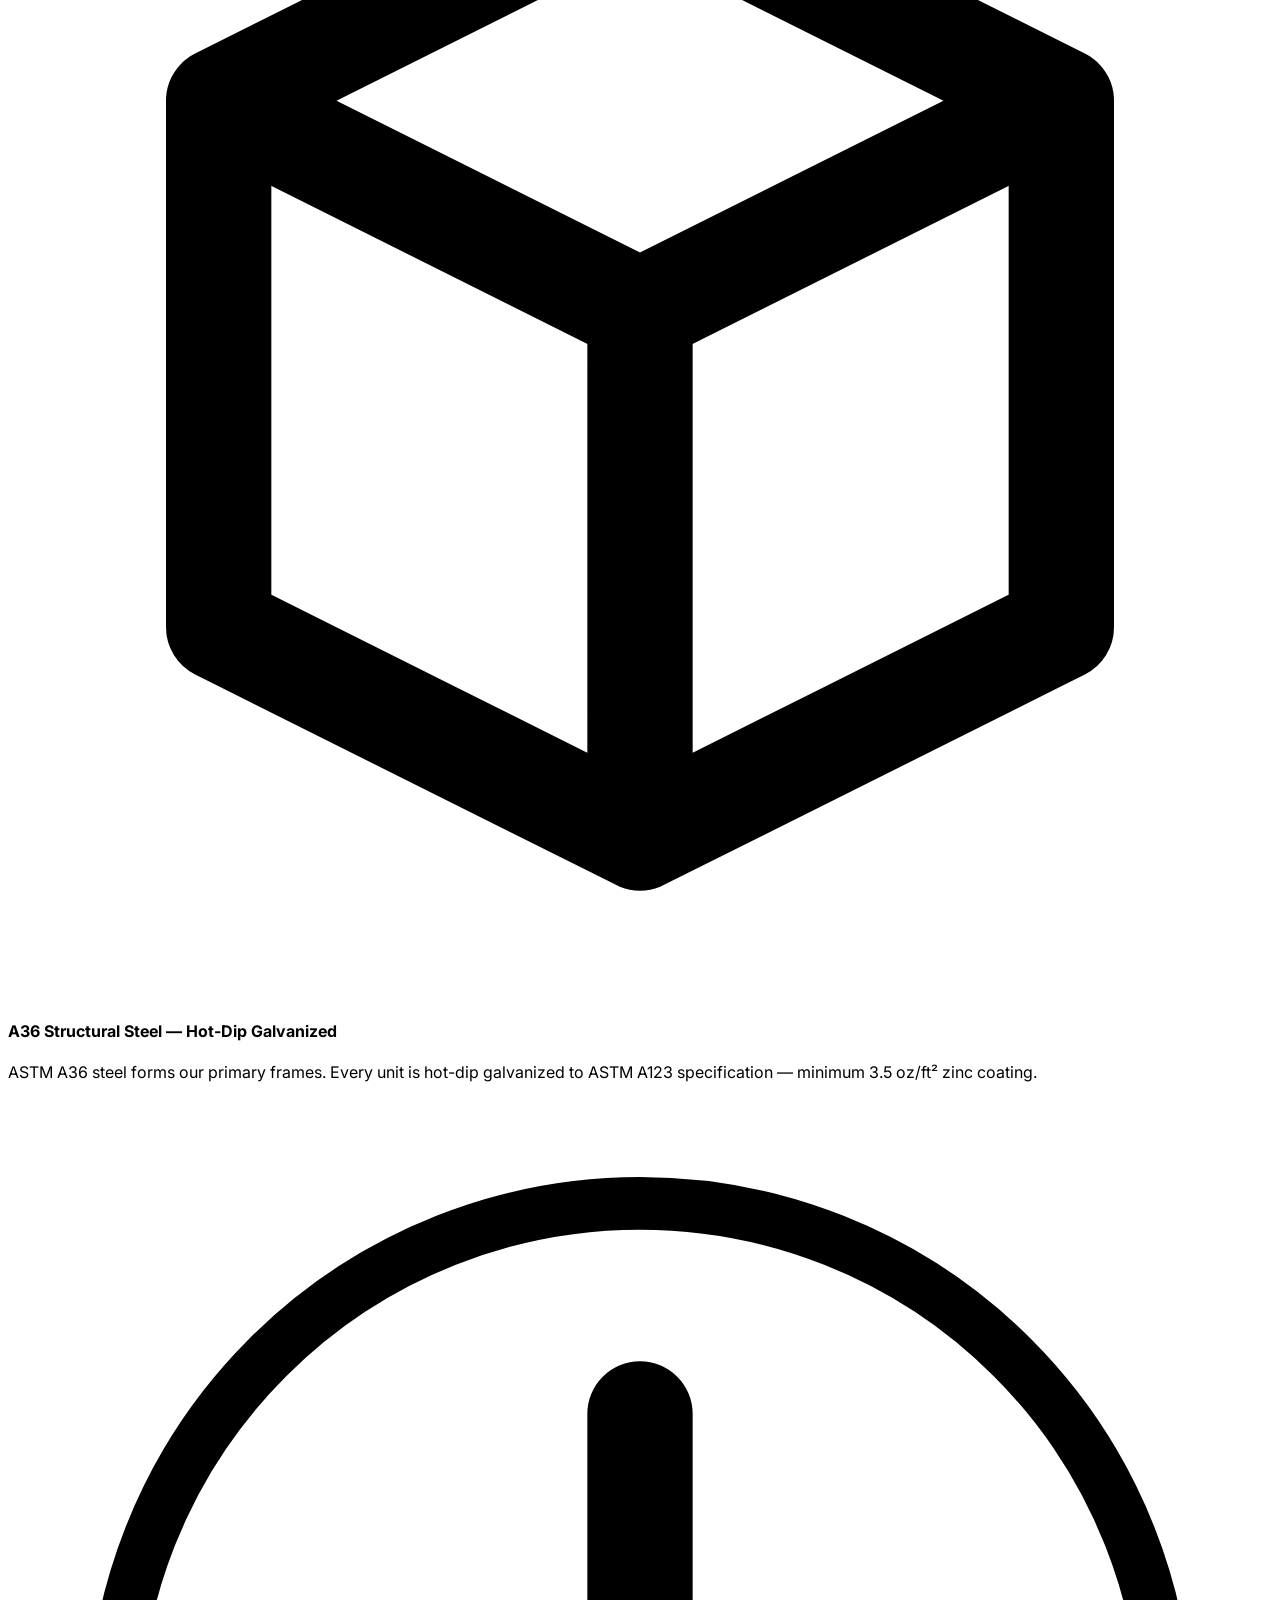
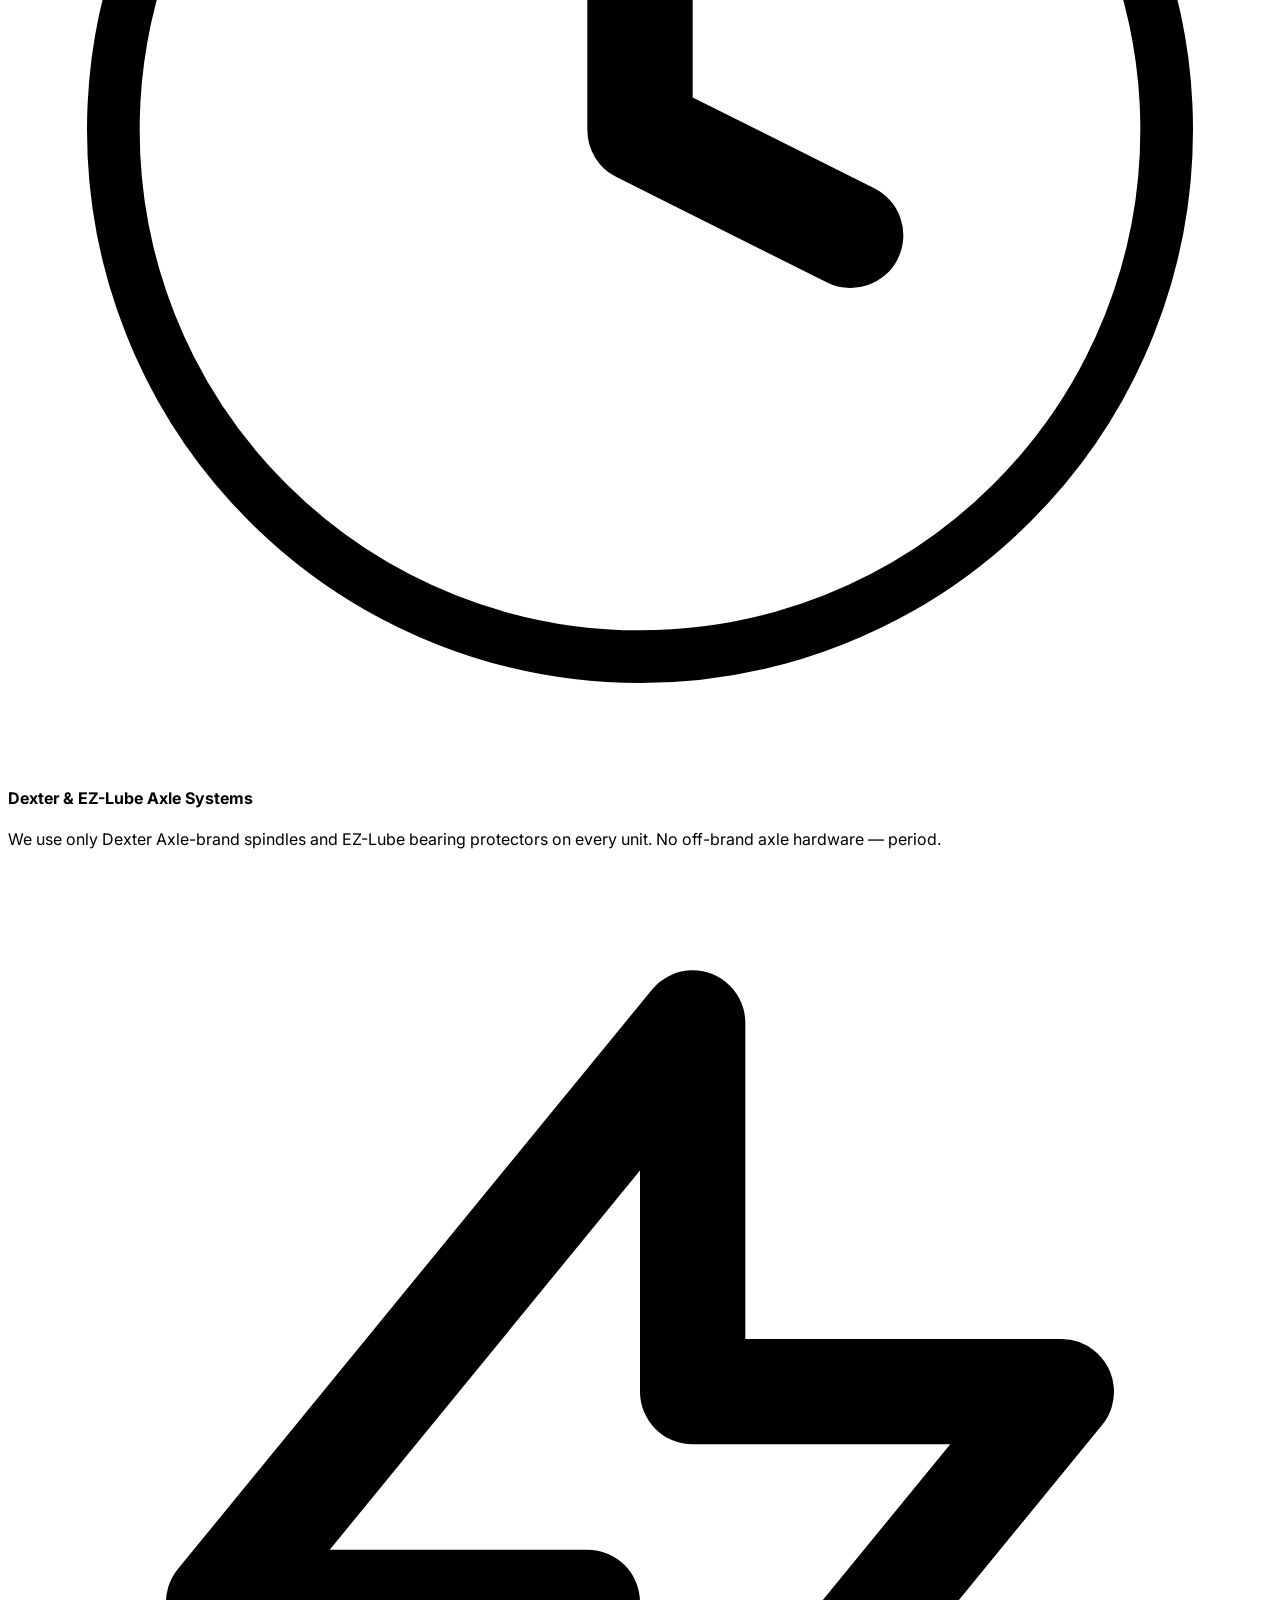
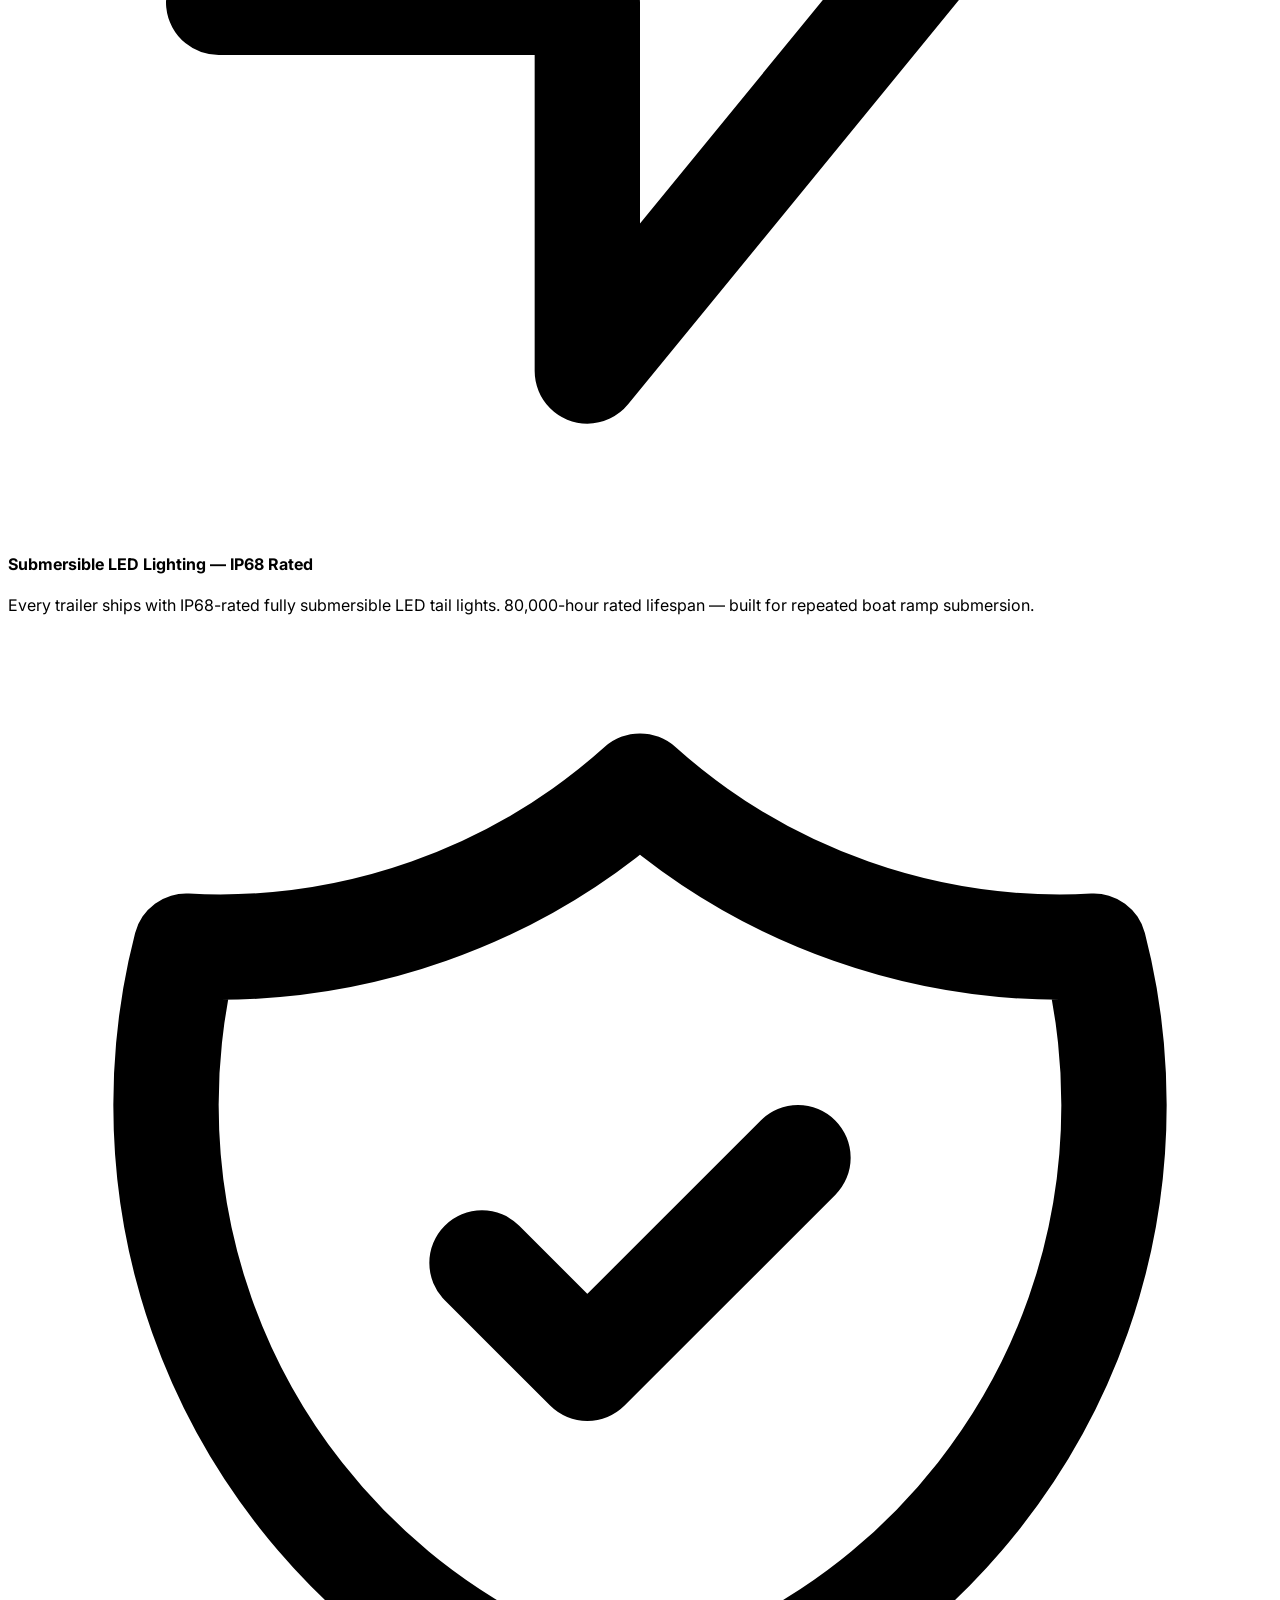
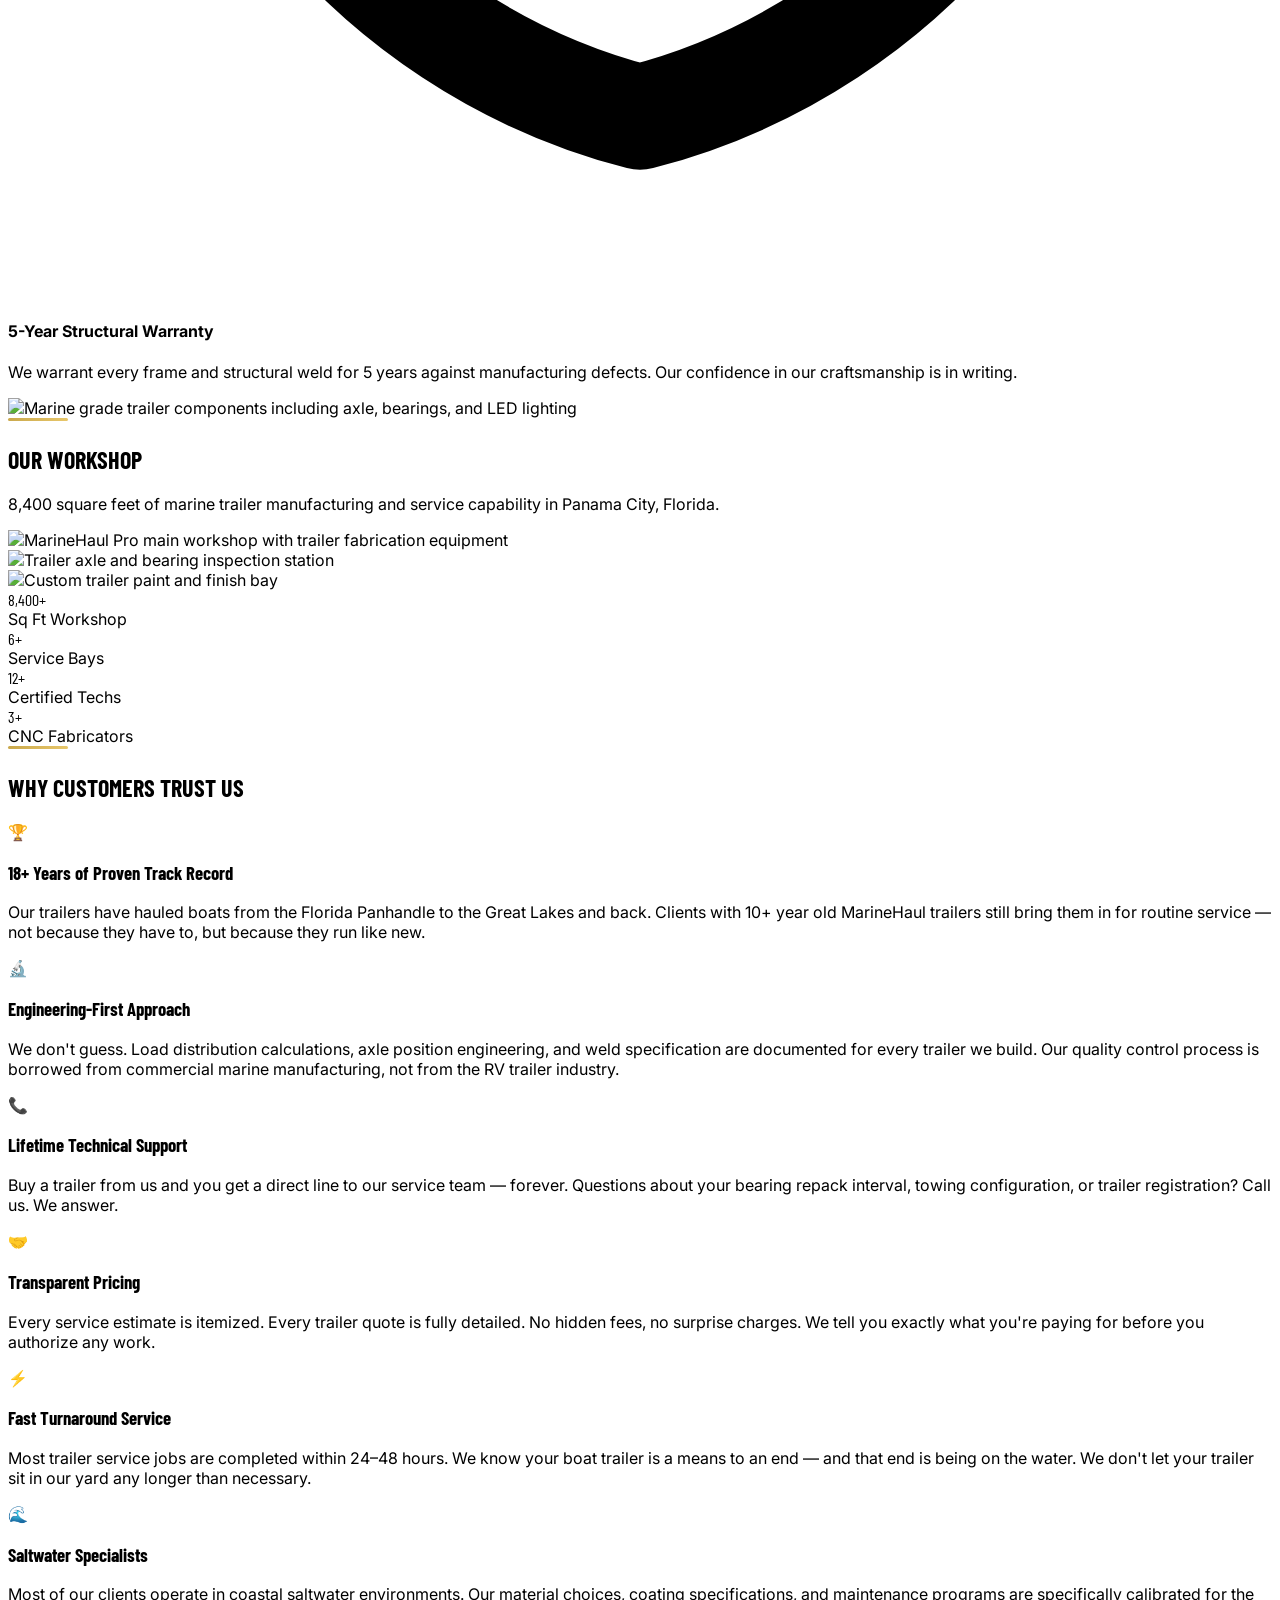
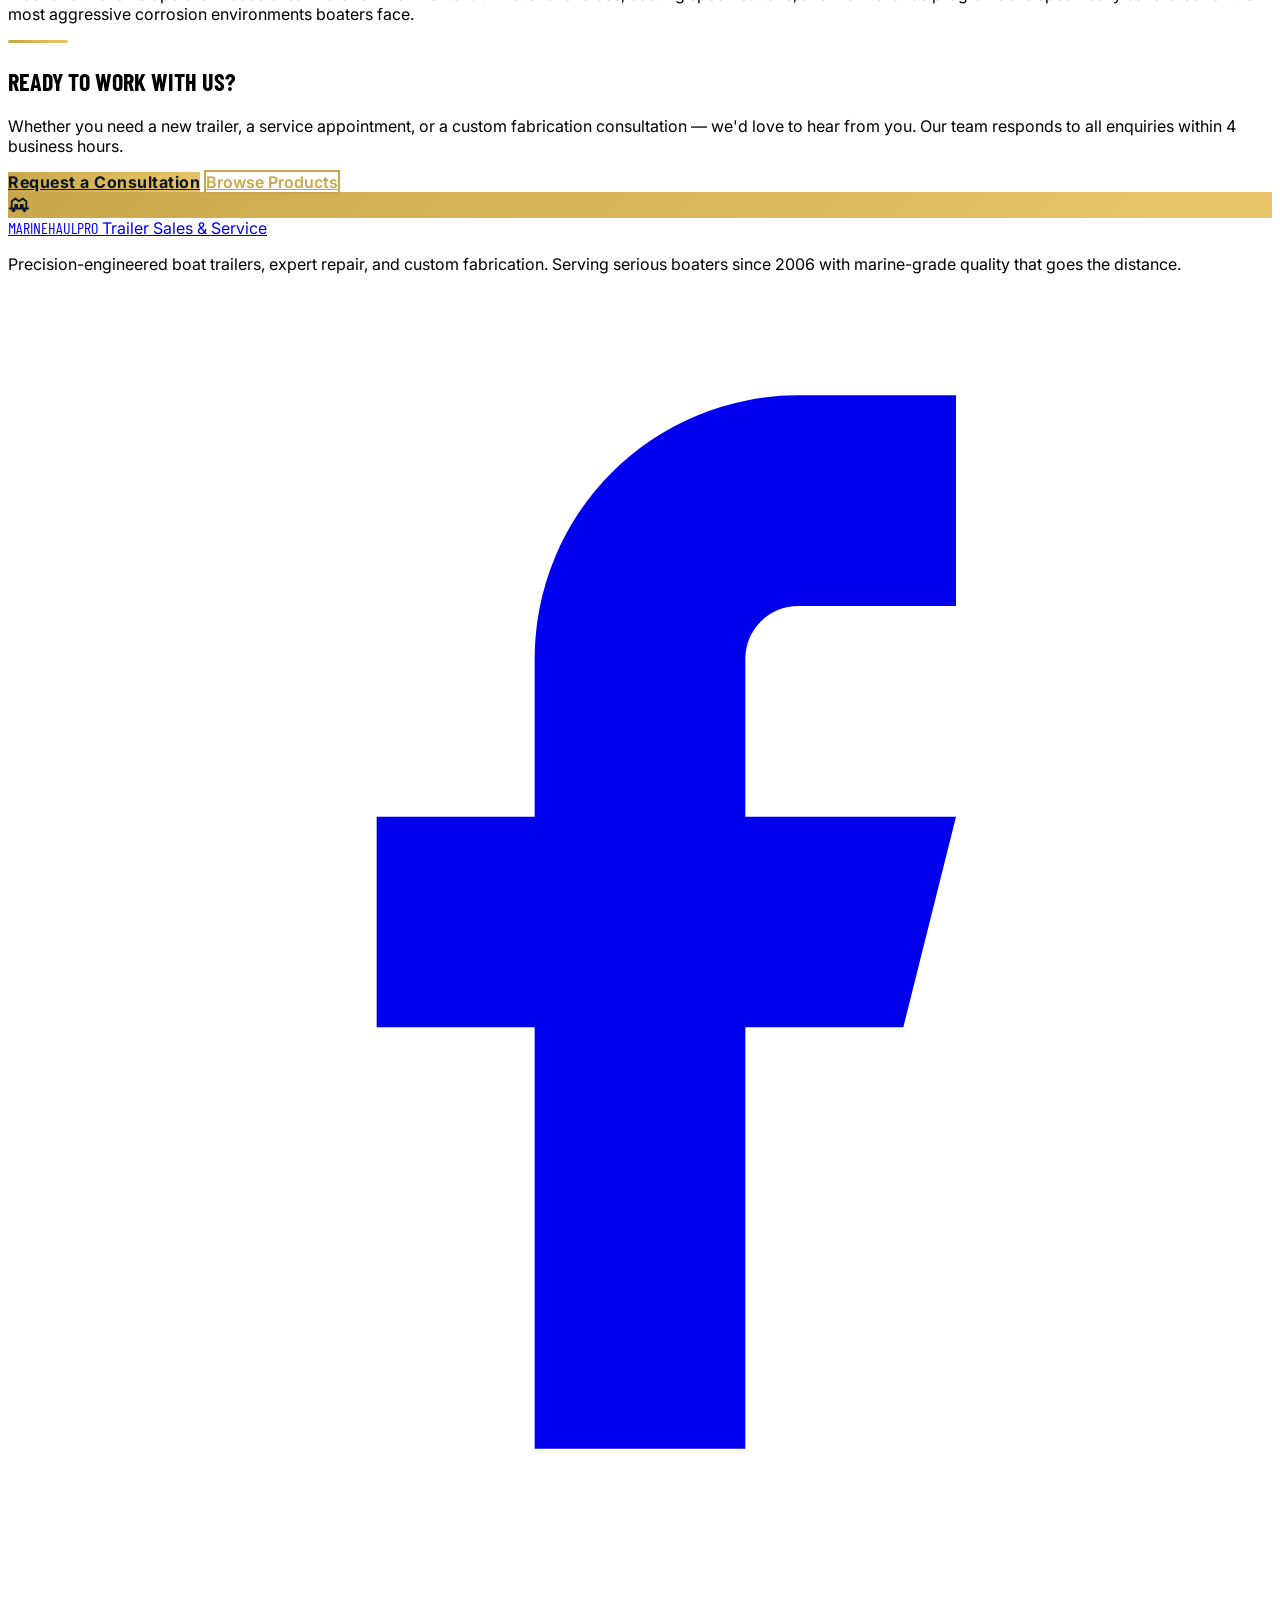
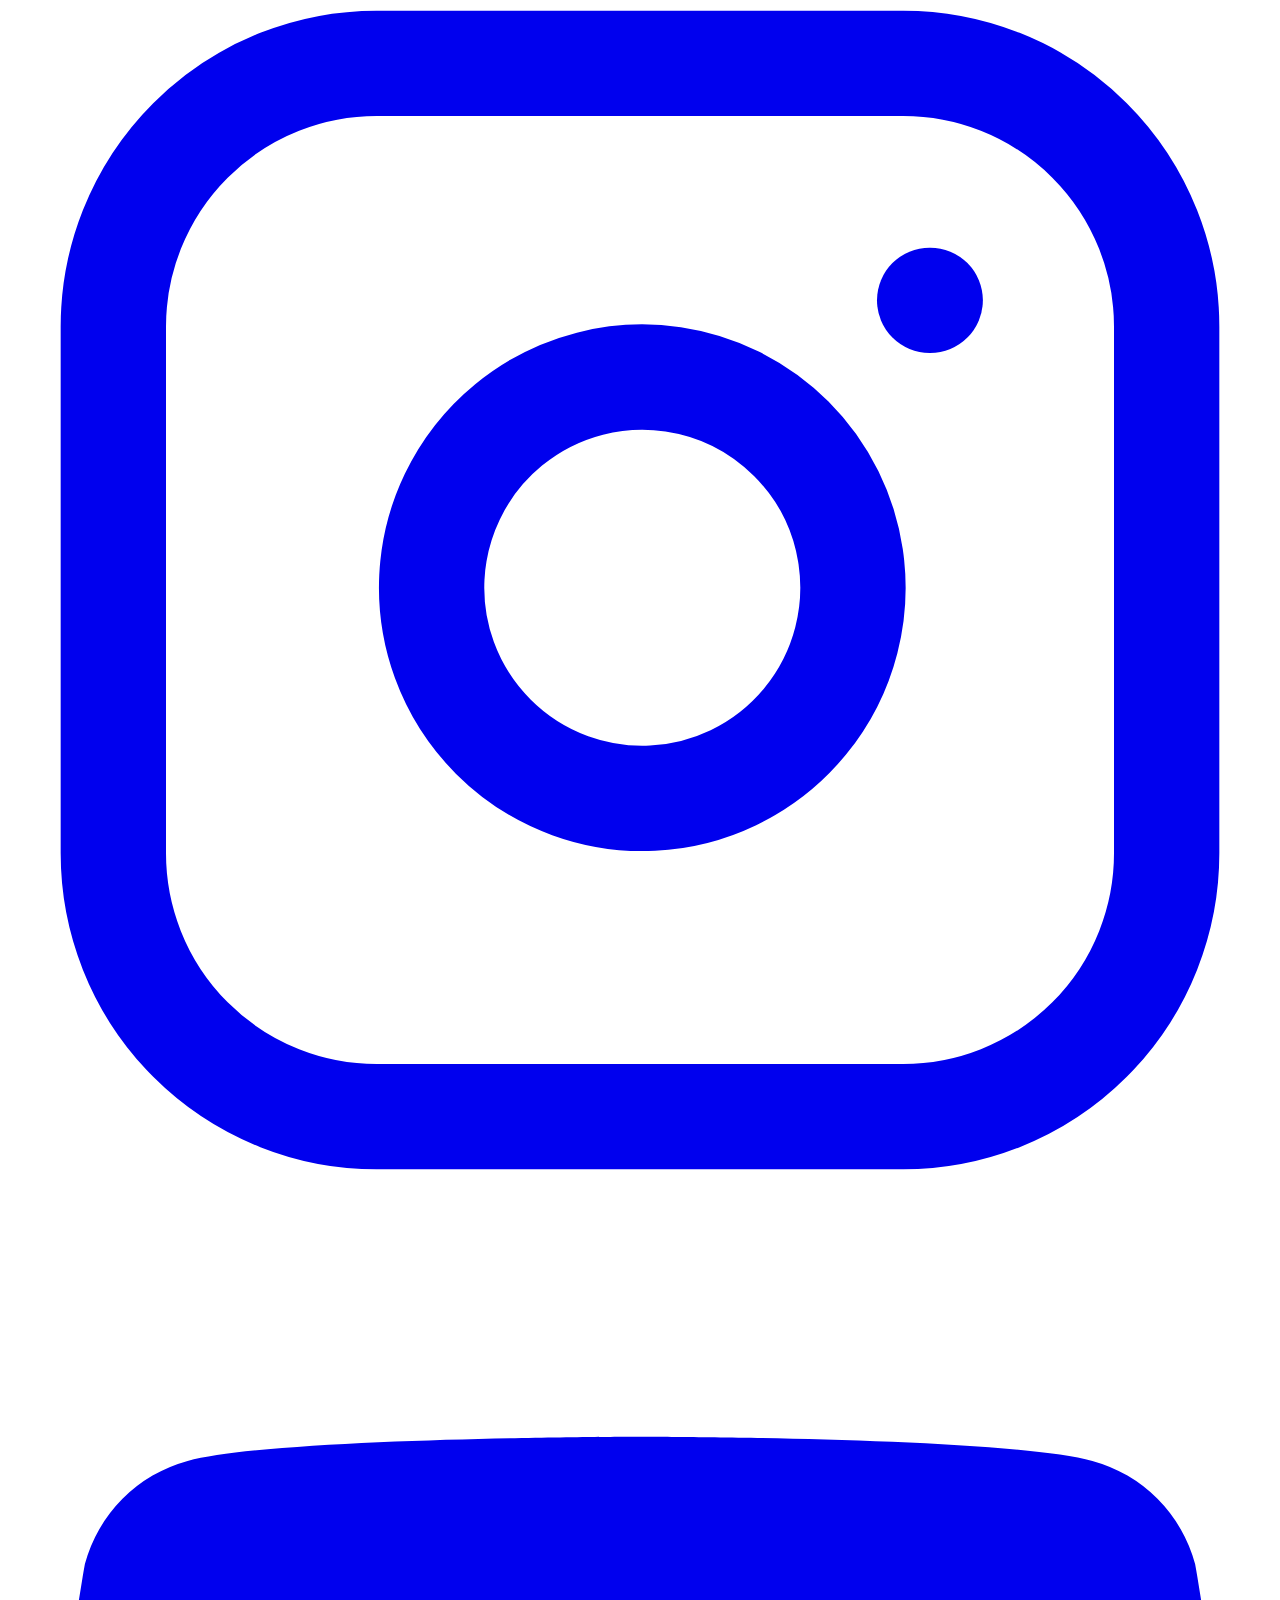
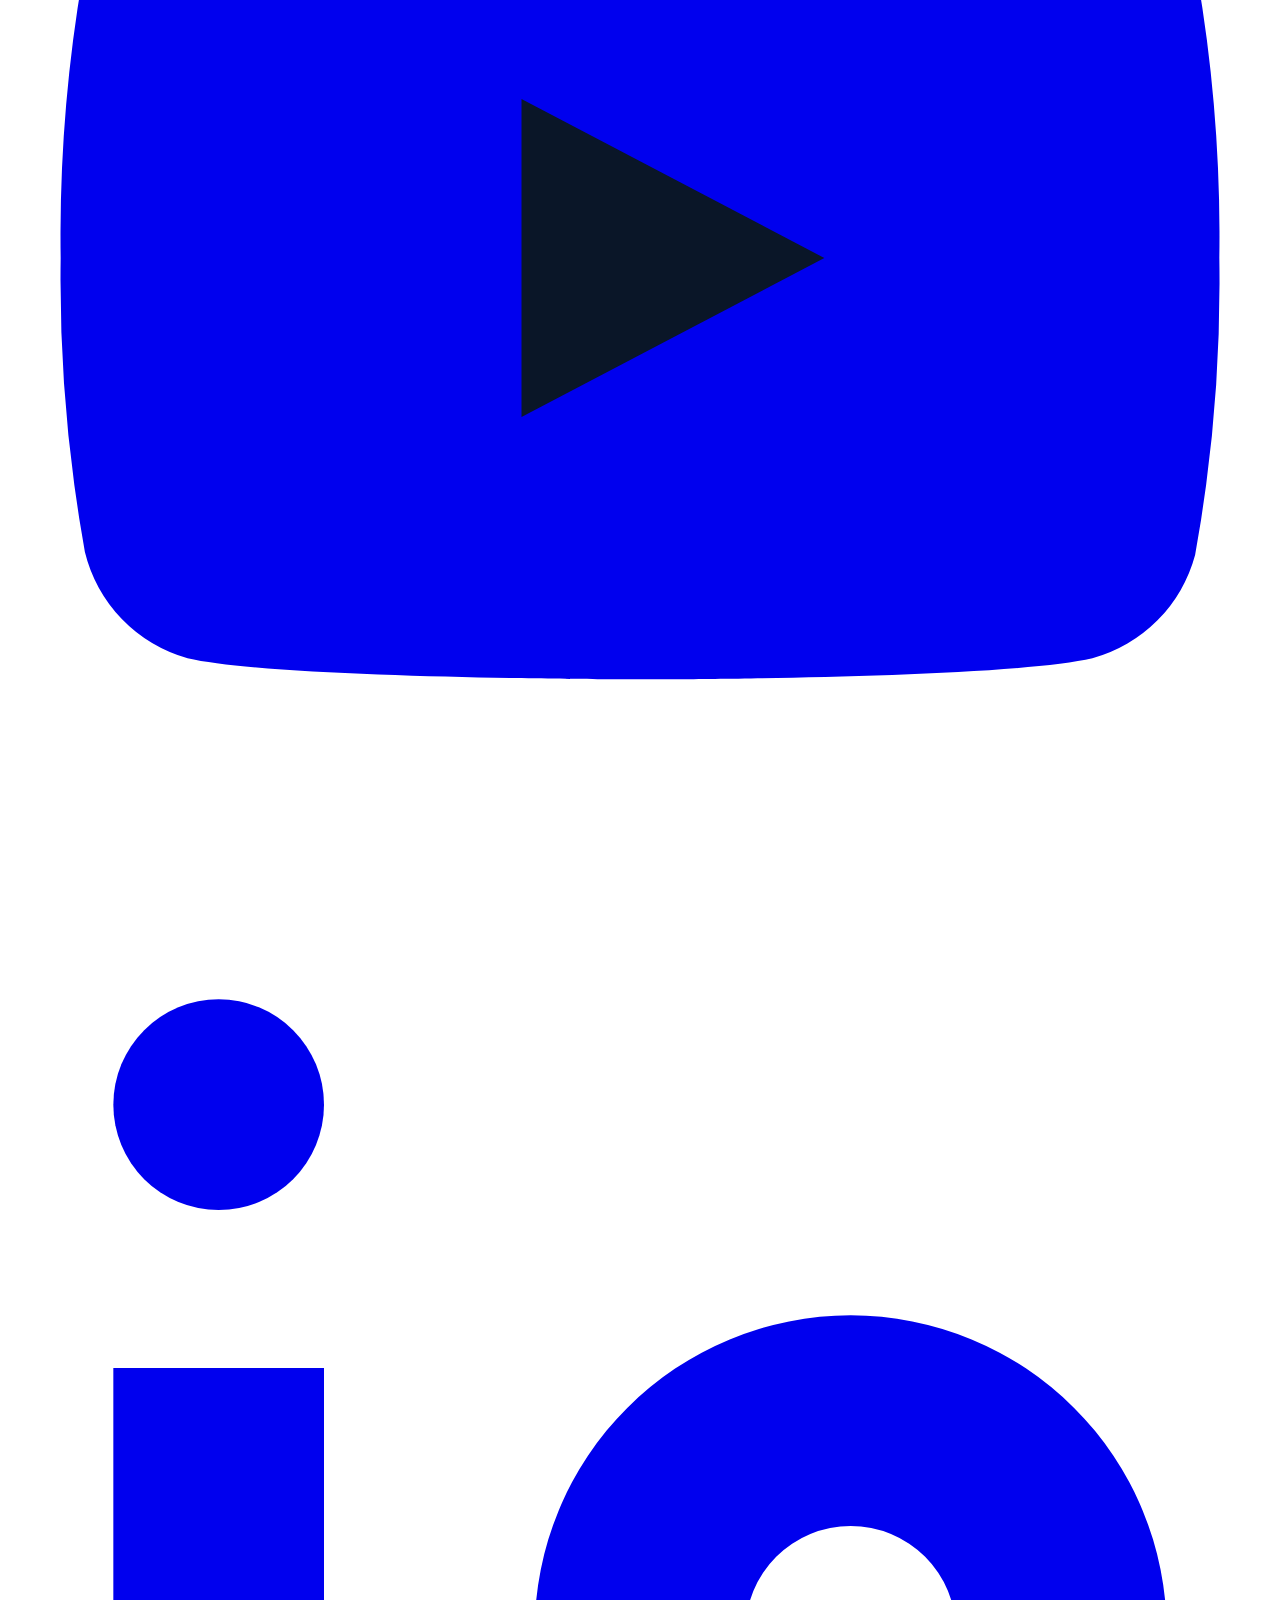
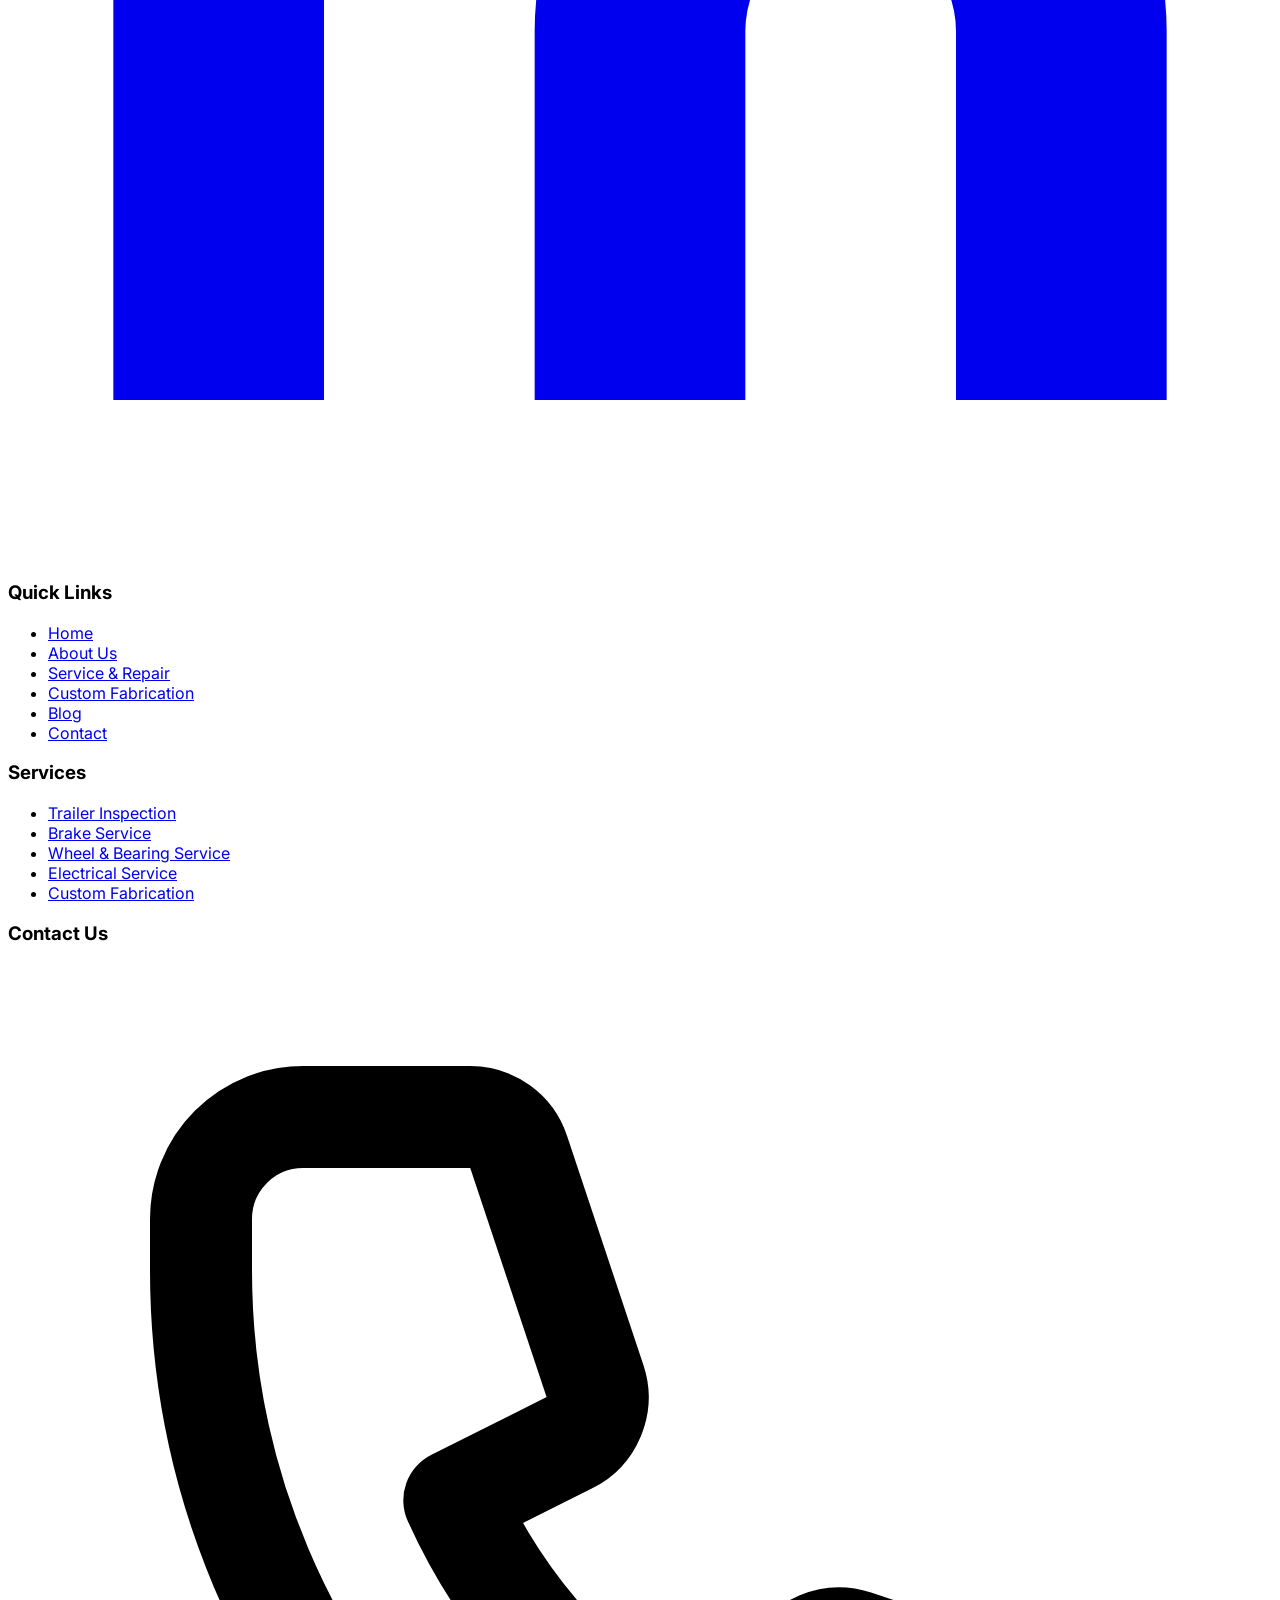
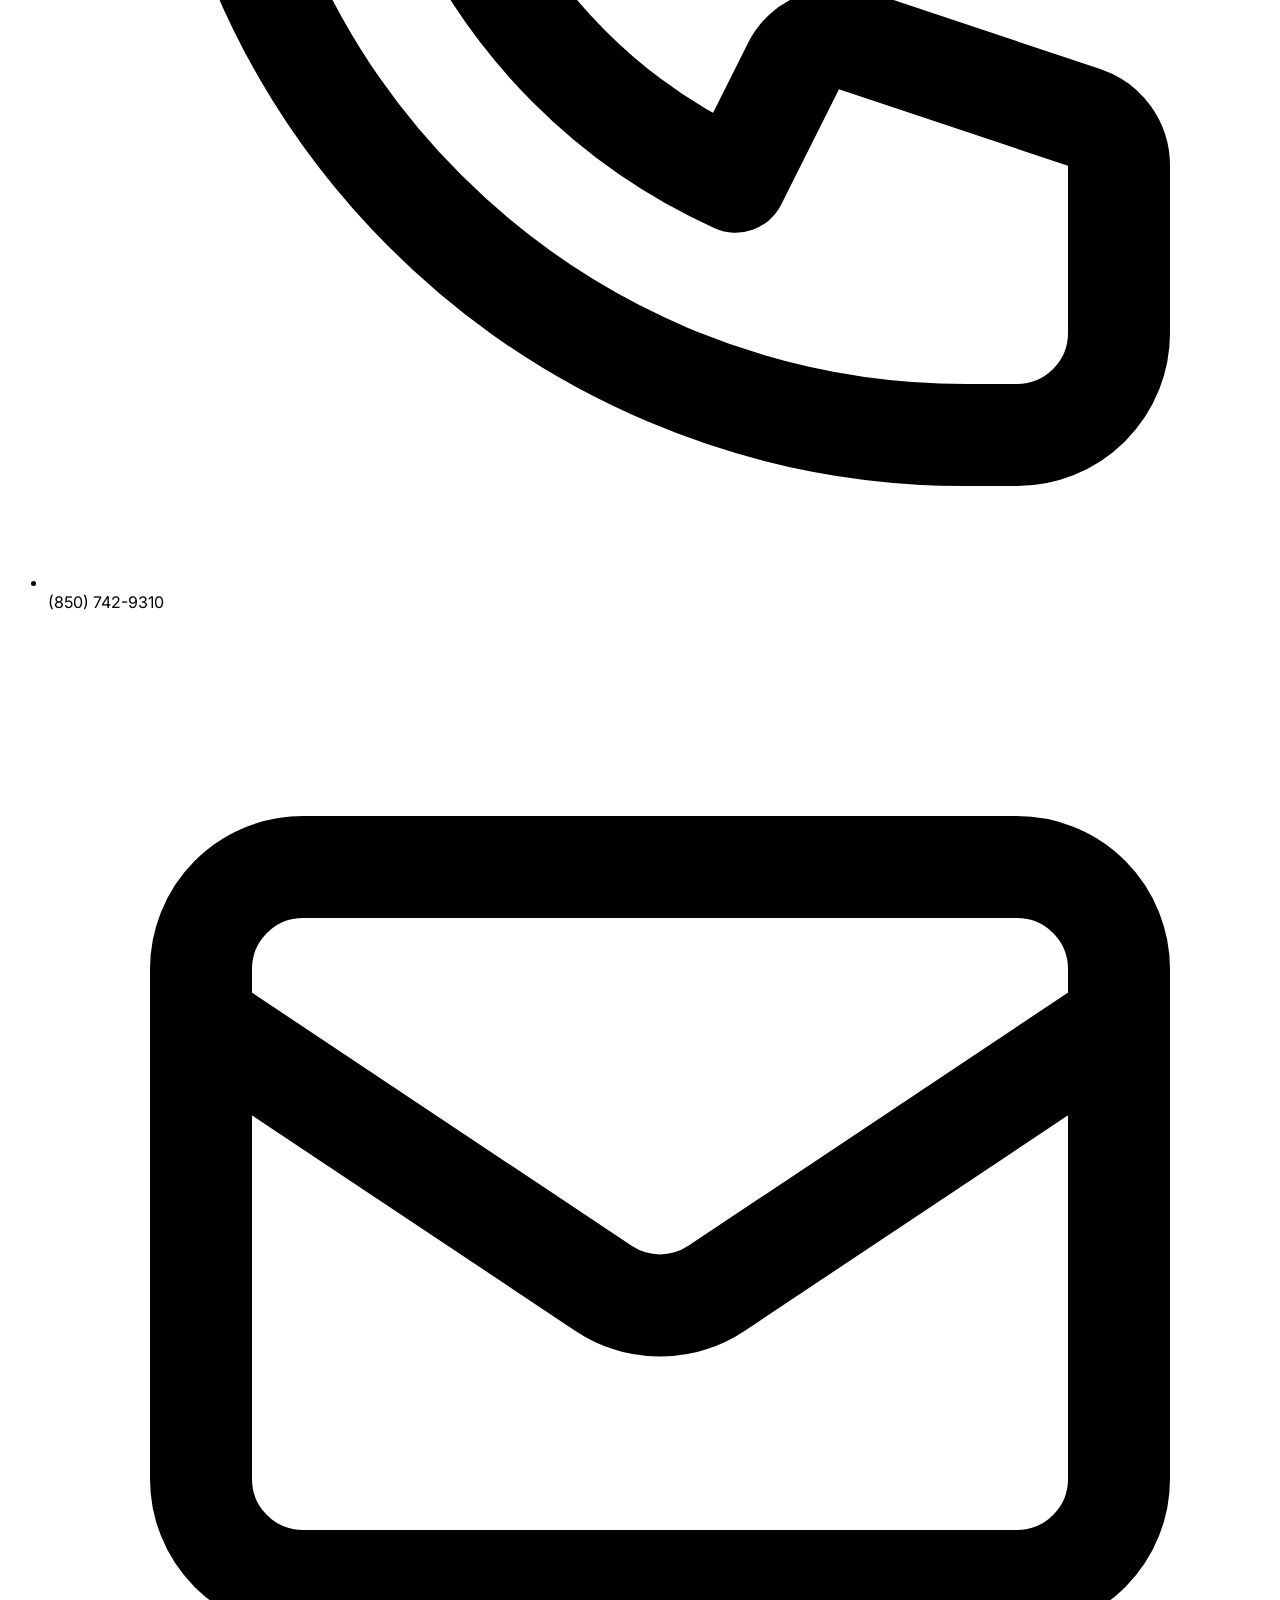
==== commit b50ff882: "index" ====
--- a/about.html
+++ b/about.html
@@ -2,6 +2,7 @@
 <html lang="en" dir="ltr" class="dark">
 
 <head>
+  <link rel="icon" type="image/svg+xml" href="favicon.svg" />
   <meta charset="UTF-8" />
   <meta name="viewport" content="width=device-width, initial-scale=1.0" />
   <title>About MarineHaul Pro — Our Story, Team & Marine Standards</title>
@@ -206,7 +207,7 @@
 
   <!-- HEADER -->
   <header id="main-header"
-    class="fixed top-0 left-0 right-0 z-50 bg-navy/90 backdrop-blur-md border-b border-white/5 transition-all duration-300">
+    class="fixed top-0 w-full z-50 bg-navy/90 backdrop-blur-md border-b border-white/5 transition-all duration-300">
     <div class="max-w-7xl mx-auto px-4 sm:px-6 lg:px-8">
       <div class="flex items-center justify-between h-18 py-4">
 
@@ -228,7 +229,7 @@
         </a>
 
         <!-- Desktop Nav -->
-        <nav class="hidden lg:flex items-center gap-1" aria-label="Main Navigation">
+        <nav class="hidden xl:flex items-center gap-1" aria-label="Main Navigation">
           <a href="index.html" data-nav-link
             class="px-3 py-2 text-sm font-medium text-gray-300 hover:text-gold transition-colors">Home</a>
           <a href="home2.html" data-nav-link
@@ -247,7 +248,7 @@
         </nav>
 
         <!-- Right Controls -->
-        <div class="hidden lg:flex items-center gap-2">
+        <div class="hidden xl:flex items-center gap-2">
           <button data-toggle-theme aria-label="Toggle theme"
             class="w-9 h-9 flex items-center justify-center rounded-lg bg-white/5 hover:bg-white/10 text-gray-300 hover:text-gold transition-all duration-200">
             <span data-theme-icon>☀️</span>
@@ -261,11 +262,8 @@
         </div>
 
         <!-- Mobile Toggle -->
-        <div class="flex items-center gap-2 lg:hidden">
-          <button data-toggle-theme aria-label="Toggle theme"
-            class="w-9 h-9 flex items-center justify-center rounded-lg bg-white/5 text-gray-300 transition-all">
-            <span data-theme-icon>☀️</span>
-          </button>
+        <div class="flex items-center gap-2 xl:hidden">
+          
           <button id="mobile-menu-toggle" aria-expanded="false" aria-label="Open menu"
             class="w-10 h-10 flex flex-col items-center justify-center gap-1.5 rounded-lg bg-white/5 hover:bg-white/10 text-white transition-all">
             <span class="hamburger-line"></span>
@@ -278,11 +276,11 @@
   </header>
 
   <!-- Mobile Menu Overlay -->
-  <div id="mobile-menu-overlay" class="hidden fixed inset-0 bg-black/60 backdrop-blur-sm z-40 lg:hidden"></div>
+  <div id="mobile-menu-overlay" class="hidden fixed inset-0 bg-black/60 backdrop-blur-sm z-40 xl:hidden"></div>
 
   <!-- Mobile Menu Panel -->
   <div id="mobile-menu"
-    class="fixed top-0 right-0 h-full w-80 max-w-[85vw] bg-navy-800 border-l border-white/10 z-50 translate-x-full transition-transform duration-300 lg:hidden overflow-y-auto">
+    class="fixed top-0 right-0 h-full w-80 max-w-[85vw] bg-navy-800 border-l border-white/10 z-50 translate-x-full transition-transform duration-300 xl:hidden overflow-y-auto">
     <div class="p-6 flex flex-col flex-1">
       <div class="flex items-center justify-between mb-8">
         <a href="index.html" class="flex items-center gap-2">
@@ -419,7 +417,7 @@
                 load stability, hydraulic surge brakes, and marine-grade galvanized frames as standard.</p>
             </div>
           </div>
-          <div class="bg-navy-700 rounded-2xl overflow-hidden border border-white/8 card-hover" data-reveal>
+          <div class="bg-navy-700 rounded-2xl overflow-hidden border border-white/8 card-hover md:col-span-2 md:w-[calc(50%-0.75rem)] md:mx-auto lg:col-span-1 lg:w-full lg:mx-0" data-reveal>
             <div class="img-zoom-wrap aspect-video"><img
                 src="https://images.pexels.com/photos/3823440/pexels-photo-3823440.jpeg"
                 alt="Custom fabricated heavy duty boat trailer frame in workshop" class="w-full h-full object-cover"
@@ -496,7 +494,7 @@
             </div>
           </div>
           <div data-reveal>
-            <img src="https://images.unsplash.com/photo-1581092918056-0c4c3acd3789?w=700&q=85"
+            <img src="https://images.pexels.com/photos/13049627/pexels-photo-13049627.jpeg"
               alt="Marine grade trailer components including axle, bearings, and LED lighting"
               class="w-full h-[500px] object-cover rounded-2xl shadow-2xl" />
           </div>
@@ -515,13 +513,14 @@
         </div>
         <div class="grid grid-cols-1 lg:grid-cols-3 gap-6 mb-10">
           <div class="lg:col-span-2 rounded-2xl overflow-hidden img-zoom-wrap" data-reveal>
-            <img src="https://images.pexels.com/photos/3846208/pexels-photo-3846208.jpeg?auto=compress&cs=tinysrgb&w=900"
+            <img
+              src="https://images.pexels.com/photos/3846208/pexels-photo-3846208.jpeg?auto=compress&cs=tinysrgb&w=900"
               alt="MarineHaul Pro main workshop with trailer fabrication equipment"
               class="w-full h-72 lg:h-96 object-cover" />
           </div>
           <div class="space-y-5" data-reveal>
             <div class="rounded-2xl overflow-hidden img-zoom-wrap"><img
-                src="https://images.pexels.com/photos/1398428/pexels-photo-1398428.jpeg?auto=compress&cs=tinysrgb&w=500"
+                src="https://images.unsplash.com/photo-1581091226825-a6a2a5aee158?w=500&q=80"
                 alt="Trailer axle and bearing inspection station" class="w-full h-44 object-cover" /></div>
             <div class="rounded-2xl overflow-hidden img-zoom-wrap"><img
                 src="https://images.pexels.com/photos/6720497/pexels-photo-6720497.jpeg?auto=compress&cs=tinysrgb&w=500"
@@ -530,19 +529,19 @@
         </div>
         <div class="grid grid-cols-2 sm:grid-cols-4 gap-5" data-reveal>
           <div class="text-center p-5 rounded-xl bg-navy-700 border border-white/8">
-            <div class="font-display font-800 text-4xl text-gold mb-1" data-counter="8400">0</div>
+            <div class="font-display font-800 text-4xl text-gold mb-1"><span data-counter="8400">0</span>+</div>
             <div class="text-gray-400 text-sm">Sq Ft Workshop</div>
           </div>
           <div class="text-center p-5 rounded-xl bg-navy-700 border border-white/8">
-            <div class="font-display font-800 text-4xl text-gold mb-1" data-counter="6">0</div>
+            <div class="font-display font-800 text-4xl text-gold mb-1"><span data-counter="6">0</span>+</div>
             <div class="text-gray-400 text-sm">Service Bays</div>
           </div>
           <div class="text-center p-5 rounded-xl bg-navy-700 border border-white/8">
-            <div class="font-display font-800 text-4xl text-gold mb-1" data-counter="12">0</div>
+            <div class="font-display font-800 text-4xl text-gold mb-1"><span data-counter="12">0</span>+</div>
             <div class="text-gray-400 text-sm">Certified Techs</div>
           </div>
           <div class="text-center p-5 rounded-xl bg-navy-700 border border-white/8">
-            <div class="font-display font-800 text-4xl text-gold mb-1" data-counter="3">0</div>
+            <div class="font-display font-800 text-4xl text-gold mb-1"><span data-counter="3">0</span>+</div>
             <div class="text-gray-400 text-sm">CNC Fabricators</div>
           </div>
         </div>
@@ -615,10 +614,10 @@
         <div class="flex flex-col sm:flex-row gap-4 justify-center">
           <a href="contact.html"
             class="btn-gold inline-flex items-center justify-center gap-2 px-10 py-4 rounded-xl font-bold text-base">Request
-            a Consultation →</a>
+            a Consultation</a>
           <a href="home2.html"
             class="btn-outline inline-flex items-center justify-center gap-2 px-10 py-4 rounded-xl font-bold text-base">Browse
-            Products →</a>
+            Products</a>
         </div>
       </div>
     </section>
@@ -652,13 +651,13 @@
             distance.</p>
           <div class="flex gap-3">
             <a href="#" aria-label="Facebook"
-              class="w-9 h-9 rounded-lg bg-white/5 hover:bg-gold/20 flex items-center justify-center text-gray-400 hover:text-gold transition-all duration-200">
+              class="w-9 h-9 rounded-lg bg-white/5 hover:bg-gold flex items-center justify-center text-gray-400 hover:text-navy hover:-translate-y-1 hover:shadow-lg hover:shadow-gold/30 transition-all duration-300">
               <svg class="w-4 h-4" fill="currentColor" viewBox="0 0 24 24">
                 <path d="M18 2h-3a5 5 0 00-5 5v3H7v4h3v8h4v-8h3l1-4h-4V7a1 1 0 011-1h3z" />
               </svg>
             </a>
             <a href="#" aria-label="Instagram"
-              class="w-9 h-9 rounded-lg bg-white/5 hover:bg-gold/20 flex items-center justify-center text-gray-400 hover:text-gold transition-all duration-200">
+              class="w-9 h-9 rounded-lg bg-white/5 hover:bg-gold flex items-center justify-center text-gray-400 hover:text-navy hover:-translate-y-1 hover:shadow-lg hover:shadow-gold/30 transition-all duration-300">
               <svg class="w-4 h-4" fill="none" stroke="currentColor" viewBox="0 0 24 24">
                 <rect x="2" y="2" width="20" height="20" rx="5" ry="5" stroke-width="2" />
                 <path d="M16 11.37A4 4 0 1112.63 8 4 4 0 0116 11.37z" stroke-width="2" />
@@ -666,7 +665,7 @@
               </svg>
             </a>
             <a href="#" aria-label="YouTube"
-              class="w-9 h-9 rounded-lg bg-white/5 hover:bg-gold/20 flex items-center justify-center text-gray-400 hover:text-gold transition-all duration-200">
+              class="w-9 h-9 rounded-lg bg-white/5 hover:bg-gold flex items-center justify-center text-gray-400 hover:text-navy hover:-translate-y-1 hover:shadow-lg hover:shadow-gold/30 transition-all duration-300">
               <svg class="w-4 h-4" fill="currentColor" viewBox="0 0 24 24">
                 <path
                   d="M22.54 6.42a2.78 2.78 0 00-1.95-1.96C18.88 4 12 4 12 4s-6.88 0-8.59.46a2.78 2.78 0 00-1.95 1.96A29 29 0 001 12a29 29 0 00.46 5.58A2.78 2.78 0 003.41 19.6C5.12 20 12 20 12 20s6.88 0 8.59-.4a2.78 2.78 0 001.95-1.96A29 29 0 0023 12a29 29 0 00-.46-5.58z" />
@@ -674,7 +673,7 @@
               </svg>
             </a>
             <a href="#" aria-label="LinkedIn"
-              class="w-9 h-9 rounded-lg bg-white/5 hover:bg-gold/20 flex items-center justify-center text-gray-400 hover:text-gold transition-all duration-200">
+              class="w-9 h-9 rounded-lg bg-white/5 hover:bg-gold flex items-center justify-center text-gray-400 hover:text-navy hover:-translate-y-1 hover:shadow-lg hover:shadow-gold/30 transition-all duration-300">
               <svg class="w-4 h-4" fill="currentColor" viewBox="0 0 24 24">
                 <path d="M16 8a6 6 0 016 6v7h-4v-7a2 2 0 00-2-2 2 2 0 00-2 2v7h-4v-7a6 6 0 016-6zM2 9h4v12H2z" />
                 <circle cx="4" cy="4" r="2" />
@@ -718,7 +717,7 @@
         <!-- Contact Info -->
         <div>
           <h3 class="font-semibold text-white text-sm uppercase tracking-wider mb-4">Contact Us</h3>
-          <ul class="space-y-3">
+          <ul class="space-y-3 lg:-ml-7">
             <li class="flex items-start gap-3">
               <svg class="w-4 h-4 text-gold flex-shrink-0 mt-0.5" fill="none" stroke="currentColor" viewBox="0 0 24 24">
                 <path stroke-linecap="round" stroke-linejoin="round" stroke-width="2"
@@ -740,7 +739,7 @@
                 <path stroke-linecap="round" stroke-linejoin="round" stroke-width="2"
                   d="M15 11a3 3 0 11-6 0 3 3 0 016 0z" />
               </svg>
-              <span class="text-gray-400 text-sm">4821 Harbor Drive<br />Panama City, FL 32401</span>
+              <span class="text-gray-400 text-sm">4821 Harbor Drive<br />Panama City, FL&nbsp;32401</span>
             </li>
             <li class="flex items-start gap-3">
               <svg class="w-4 h-4 text-gold flex-shrink-0 mt-0.5" fill="none" stroke="currentColor" viewBox="0 0 24 24">
@@ -748,8 +747,8 @@
                   d="M12 8v4l3 3m6-3a9 9 0 11-18 0 9 9 0 0118 0z" />
               </svg>
               <div class="text-gray-400 text-sm">
-                <div>Mon–Fri: 8AM – 6PM</div>
-                <div>Saturday: 9AM – 4PM</div>
+                <div>Mon&ndash;Fri: 8AM&nbsp;&ndash;&nbsp;6PM</div>
+                <div>Saturday: 9AM&nbsp;&ndash;&nbsp;4PM</div>
                 <div>Sunday: Closed</div>
               </div>
             </li>
@@ -778,4 +777,5 @@
   <script src="js/main.js"></script>
 </body>
 
-</html>+</html>
+
--- a/css/custom.css
+++ b/css/custom.css
@@ -22,6 +22,13 @@
 
 html {
   scroll-behavior: smooth;
+  font-size: 15px; /* Slightly smaller text globally on mobile/tablet */
+}
+
+@media (min-width: 1024px) {
+  html {
+    font-size: 16px; /* Default Tailwind base on desktop */
+  }
 }
 
 body {
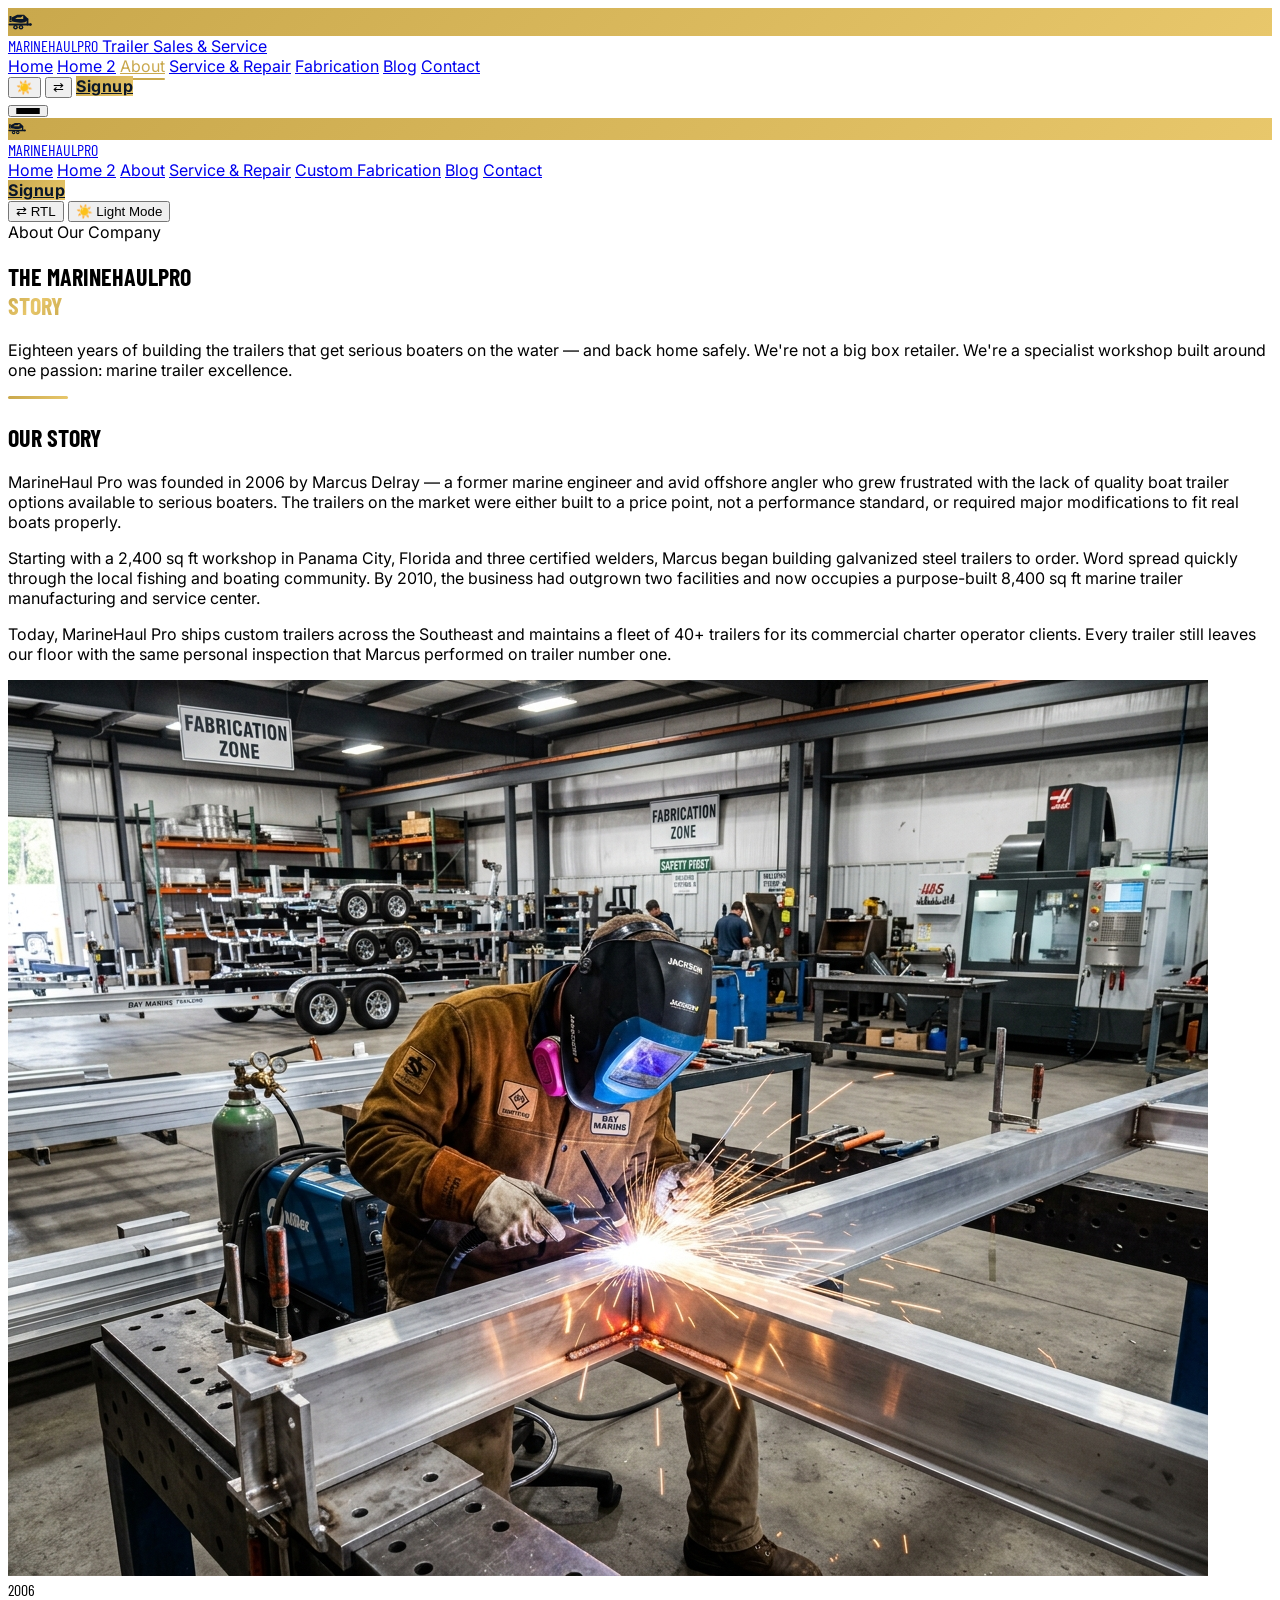
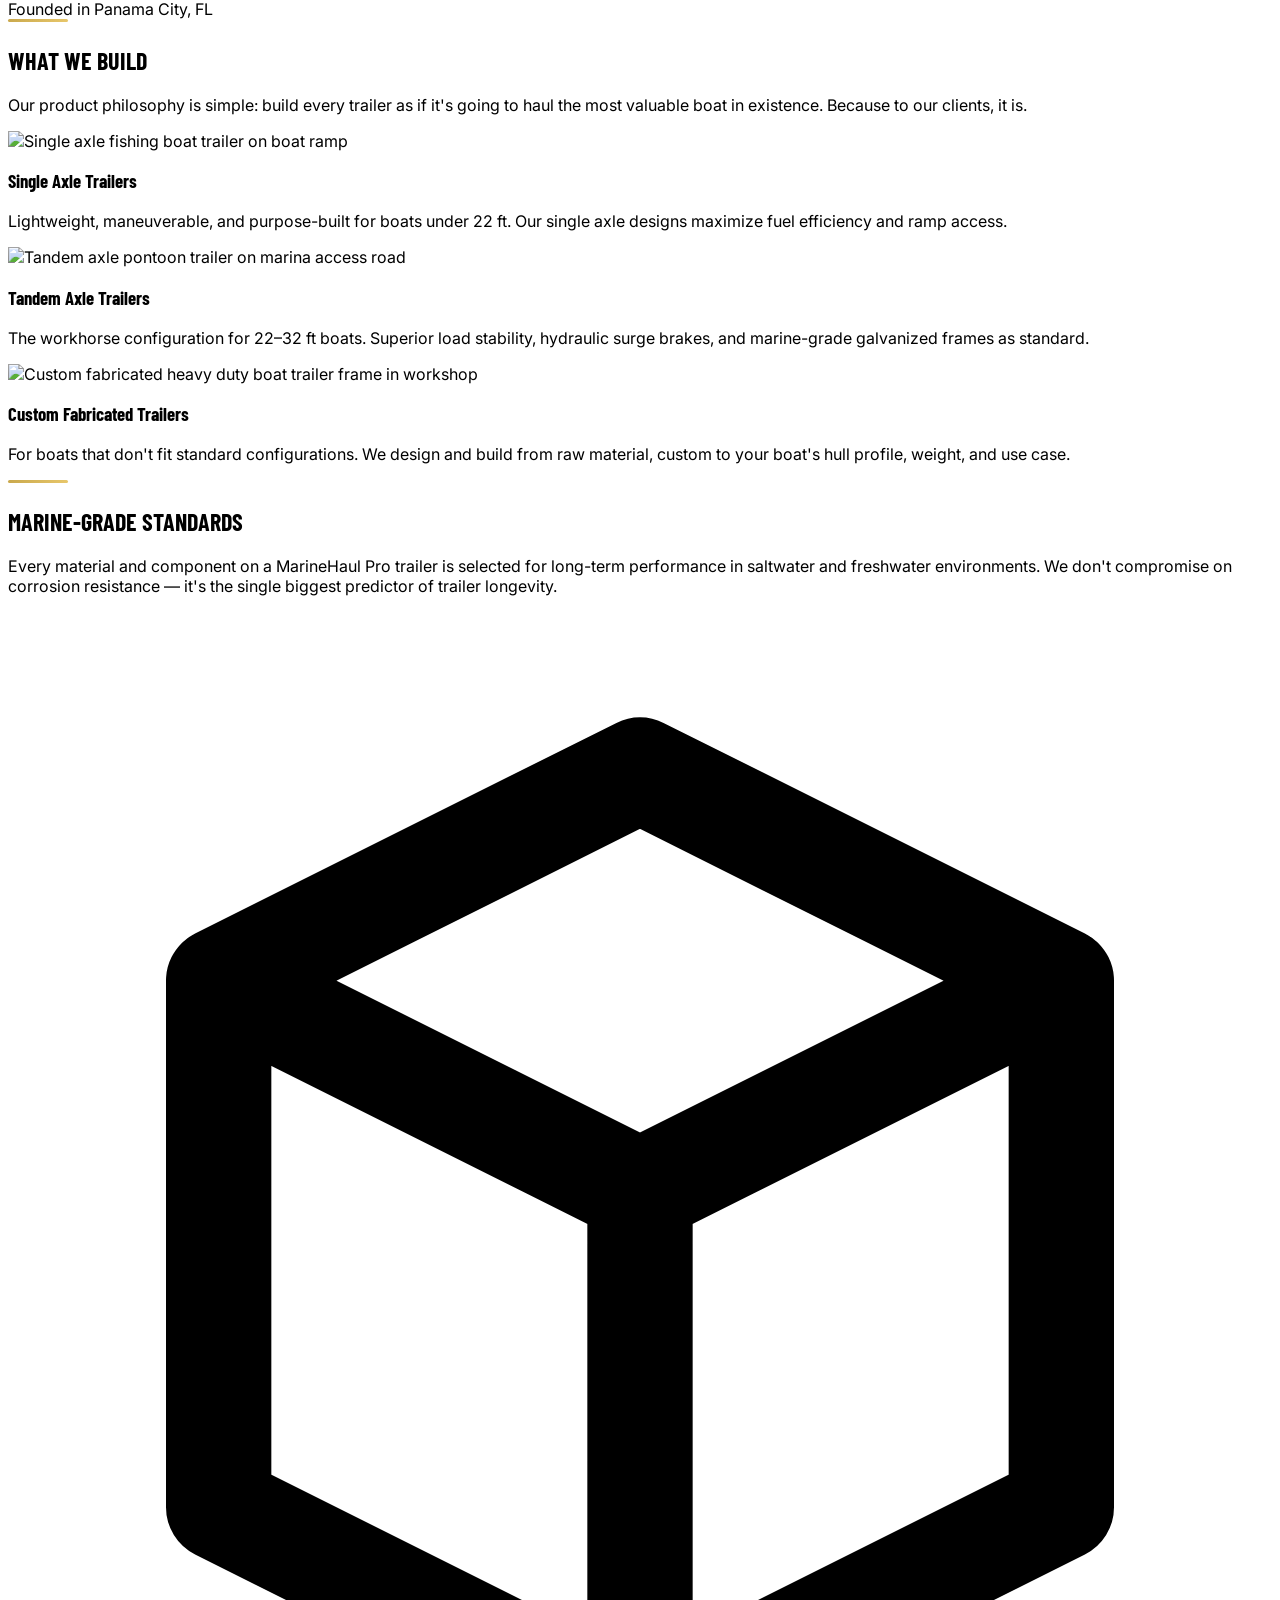
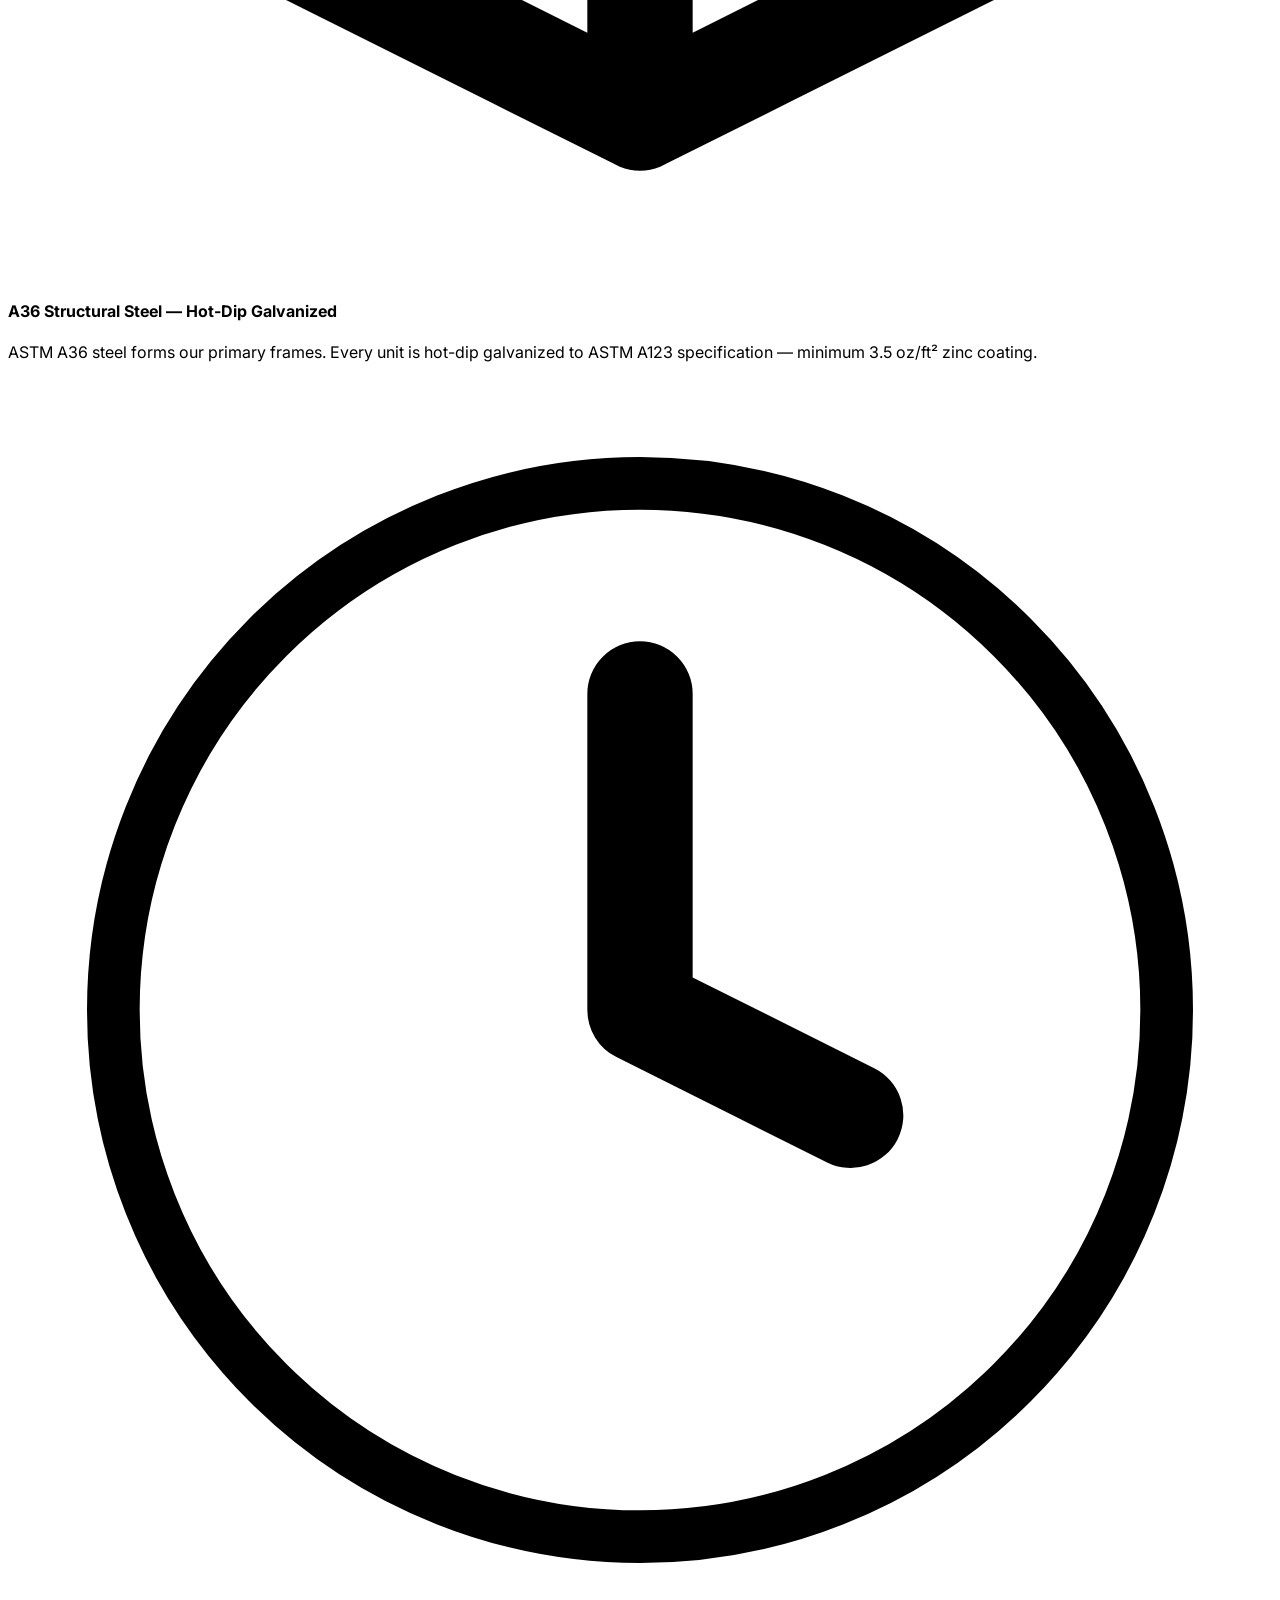
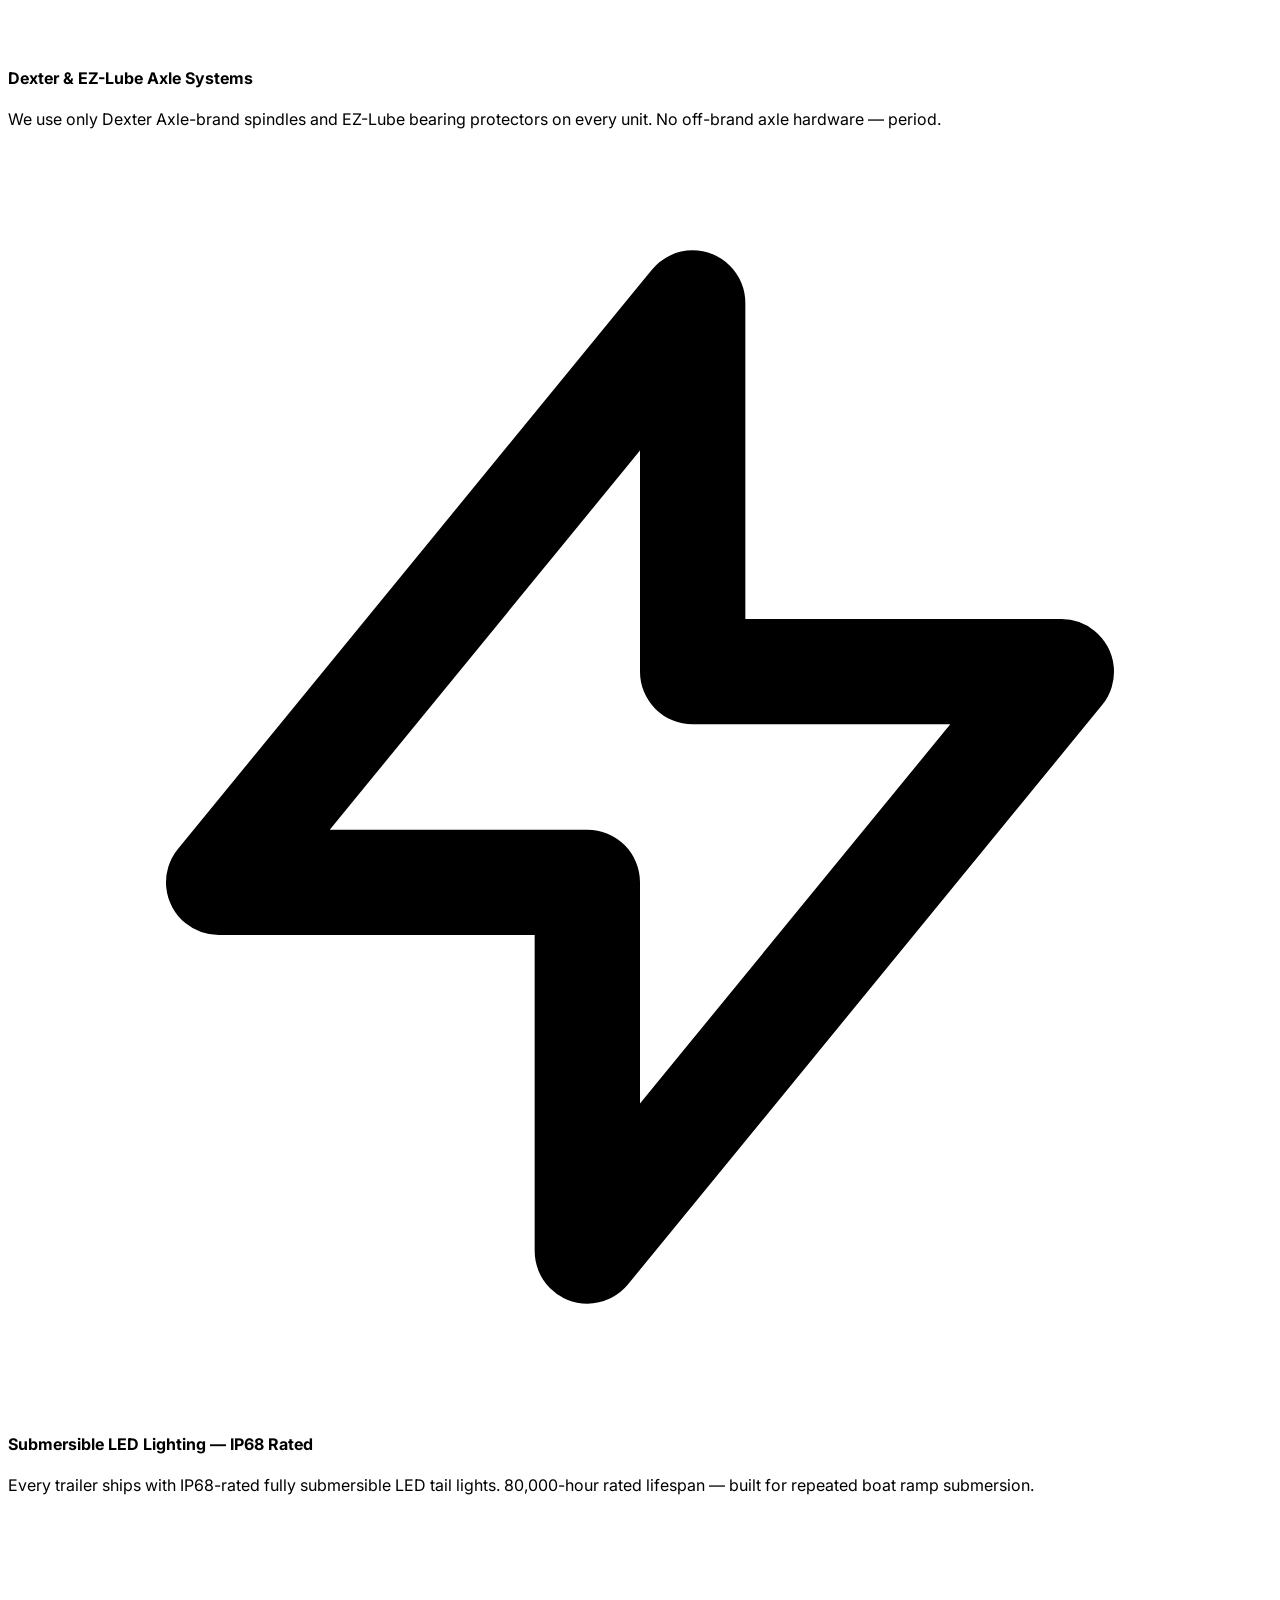
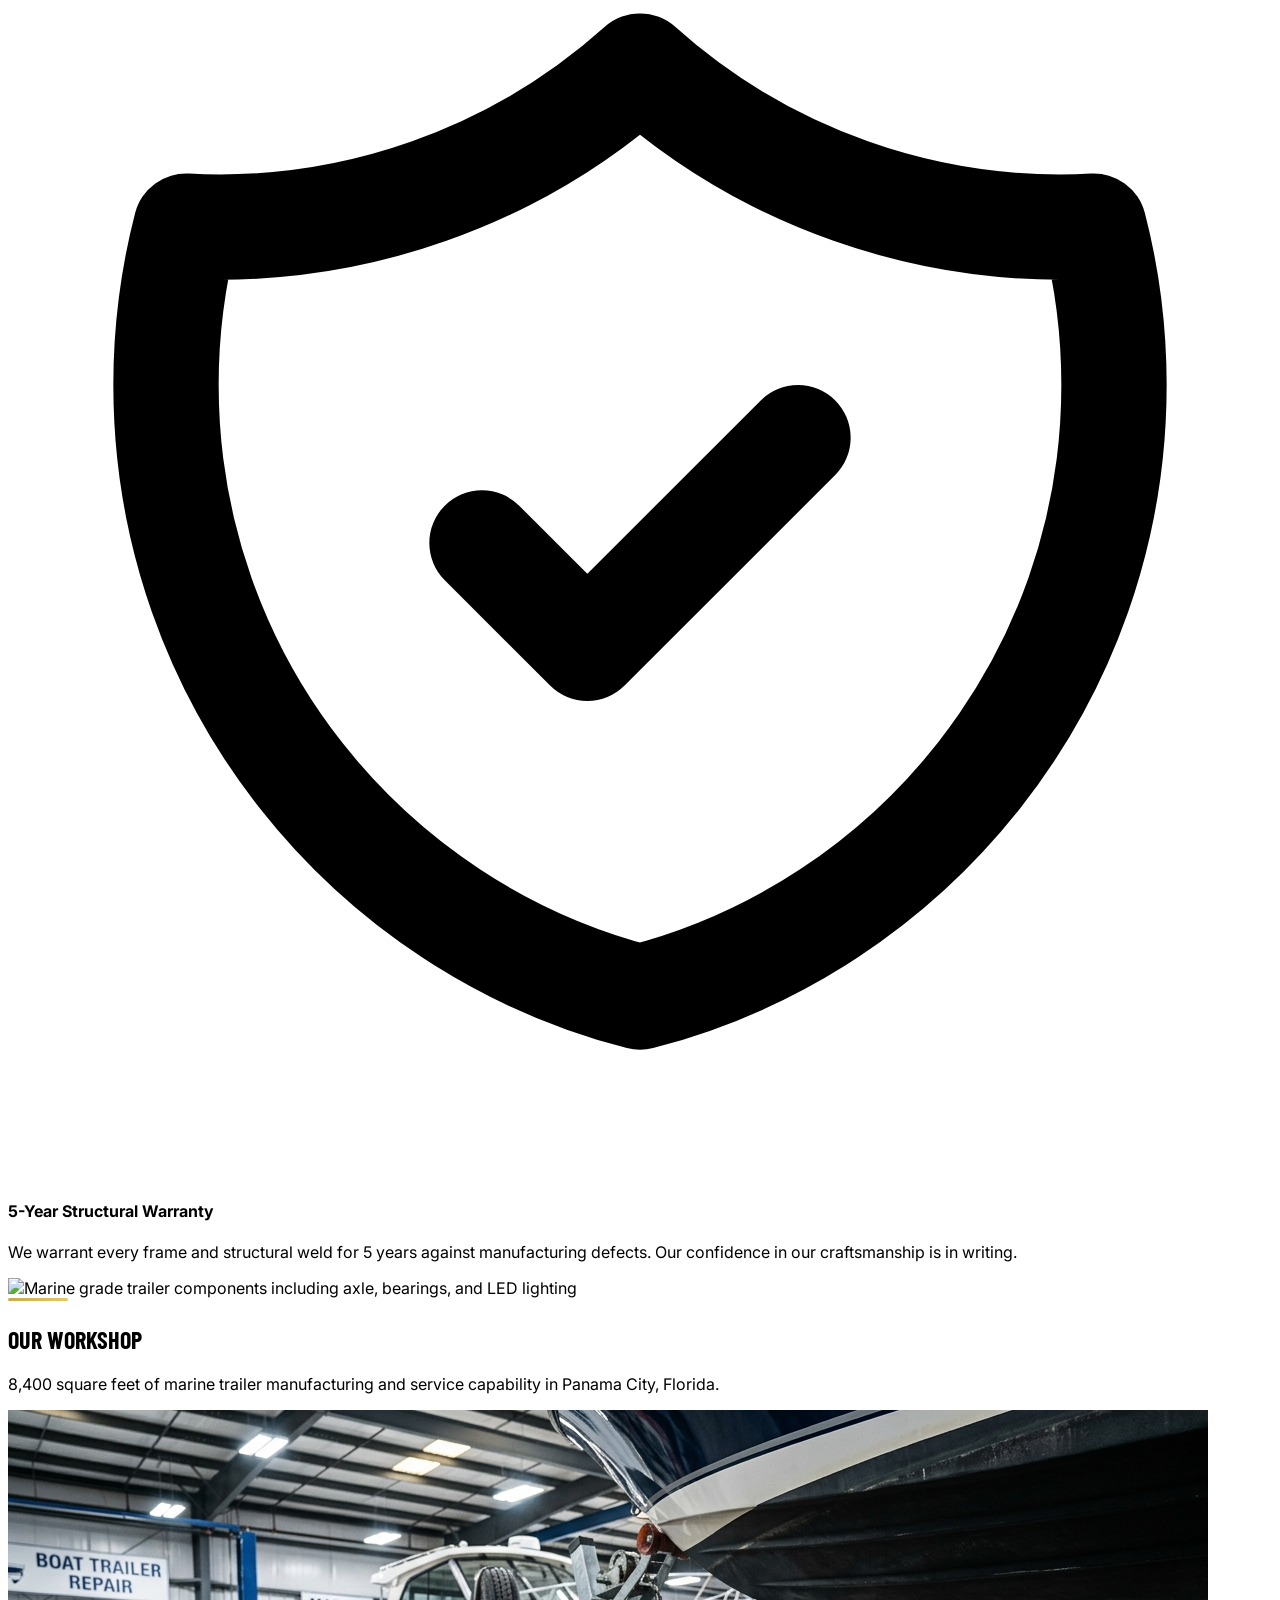
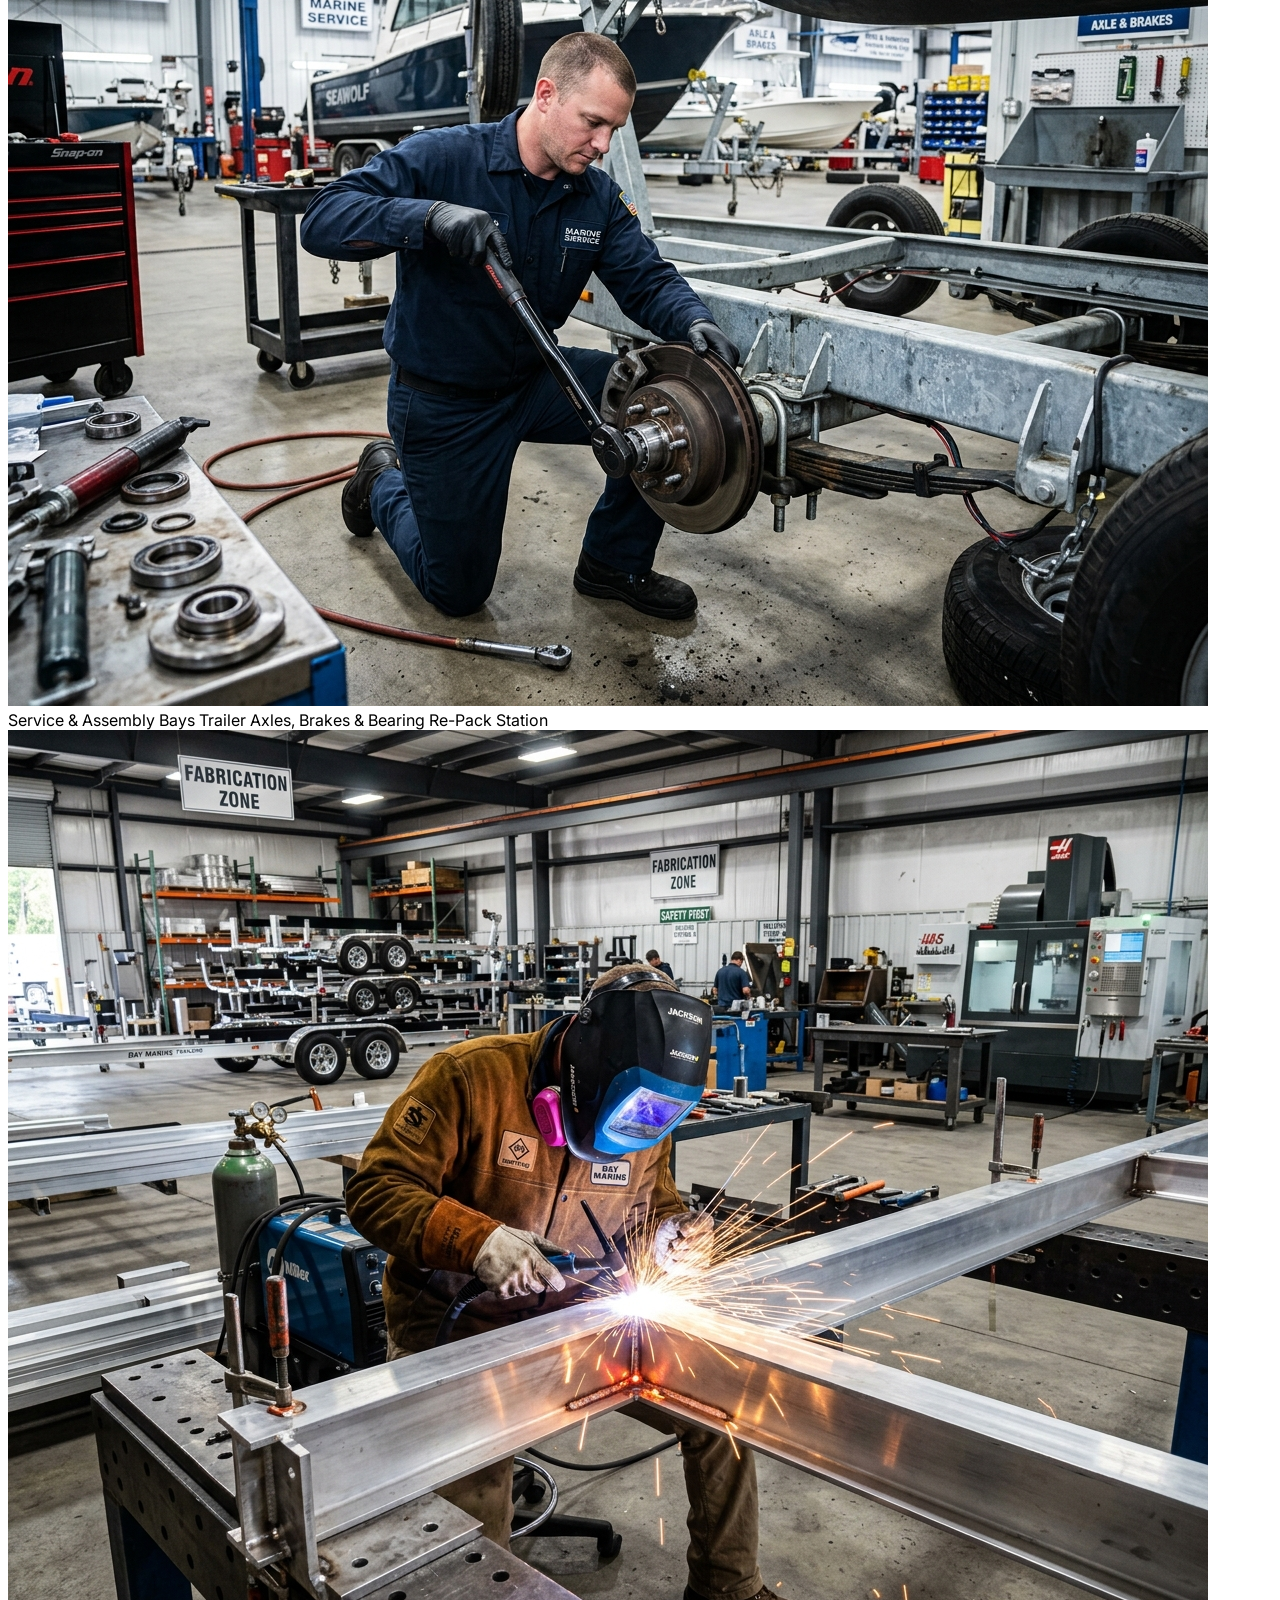
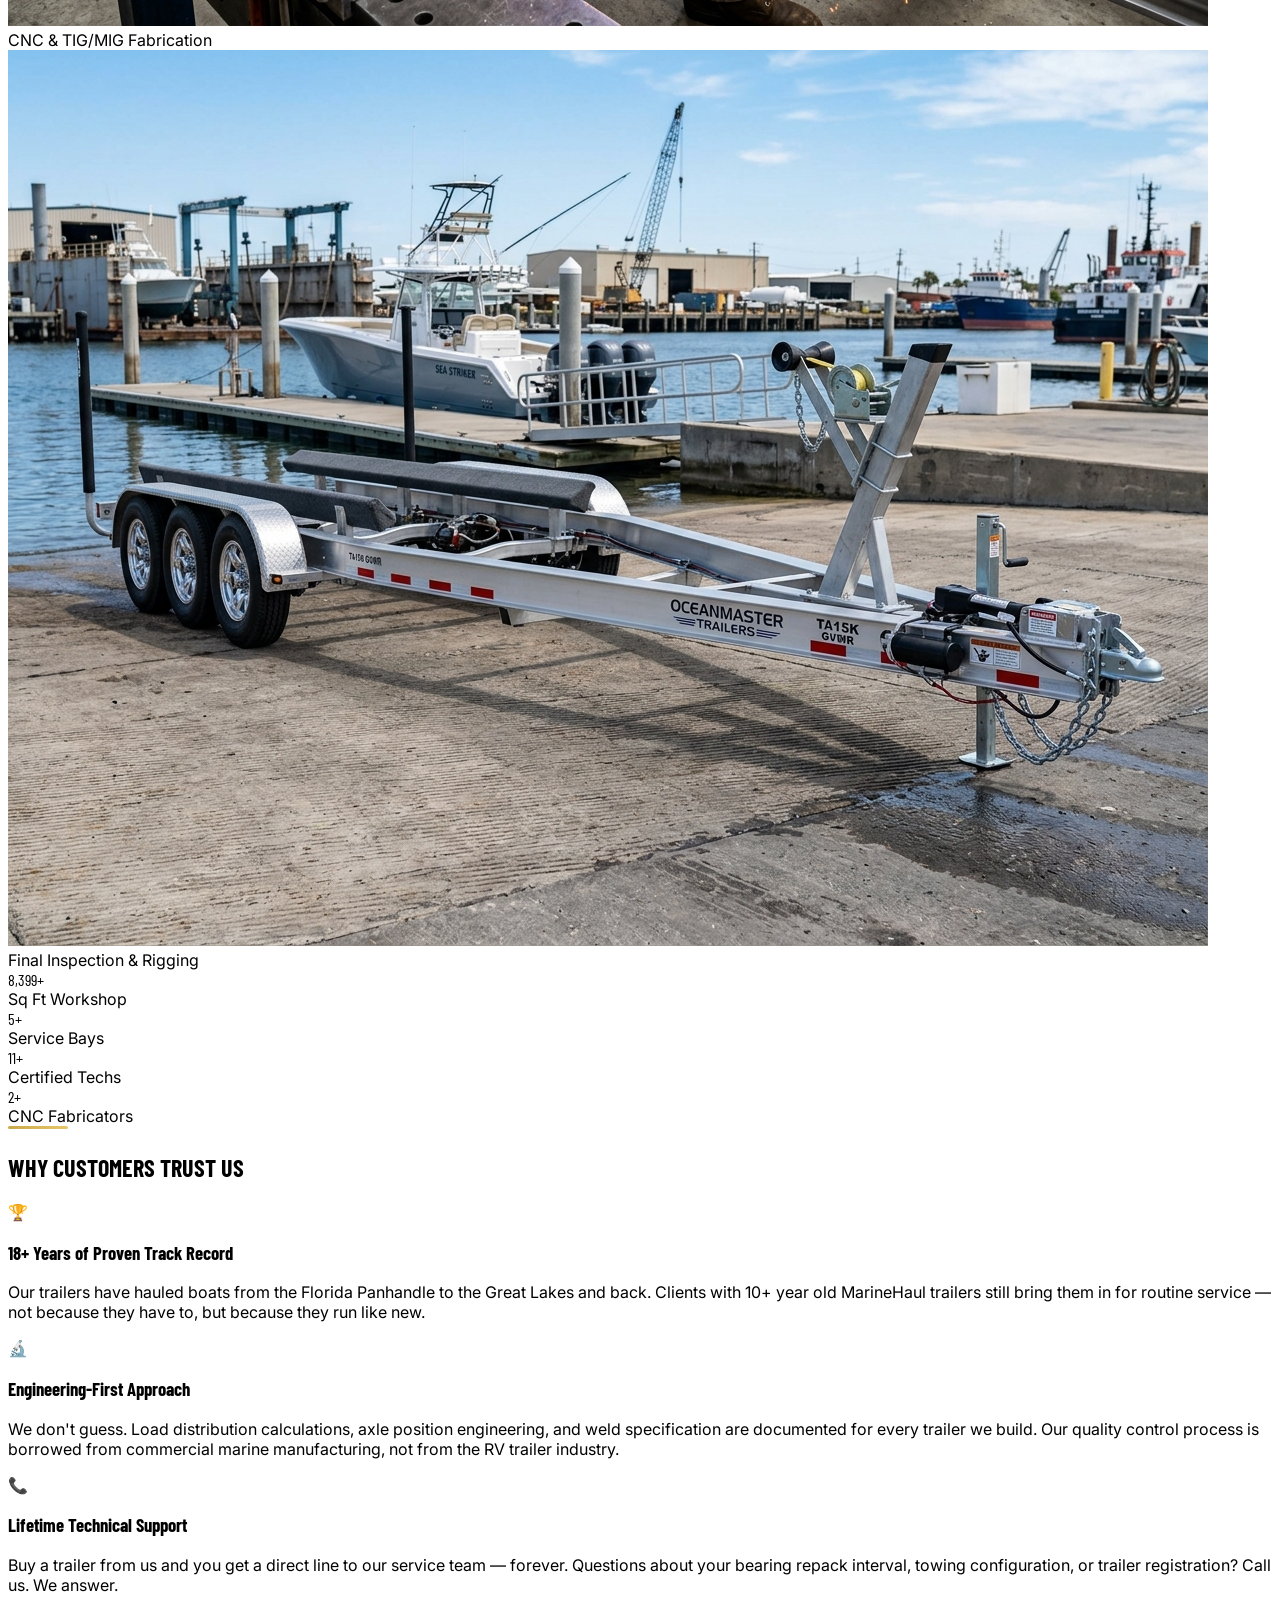
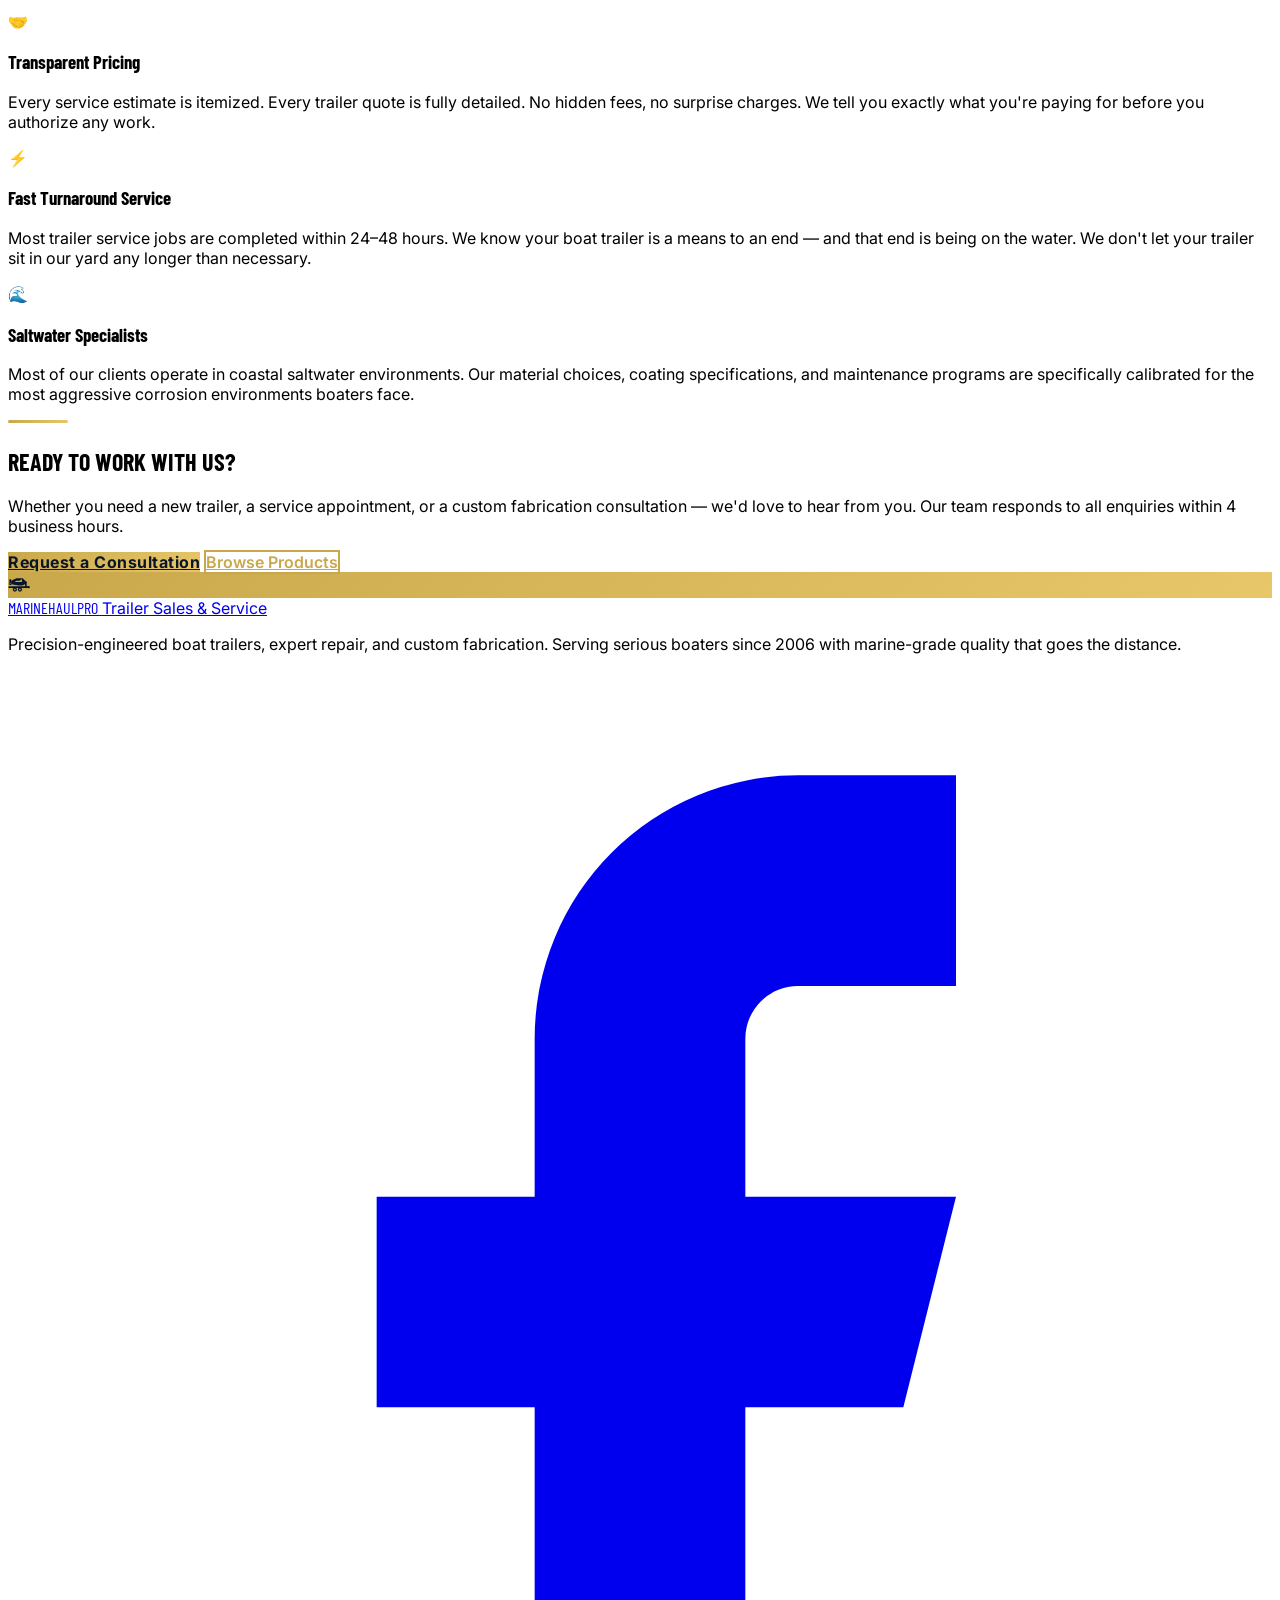
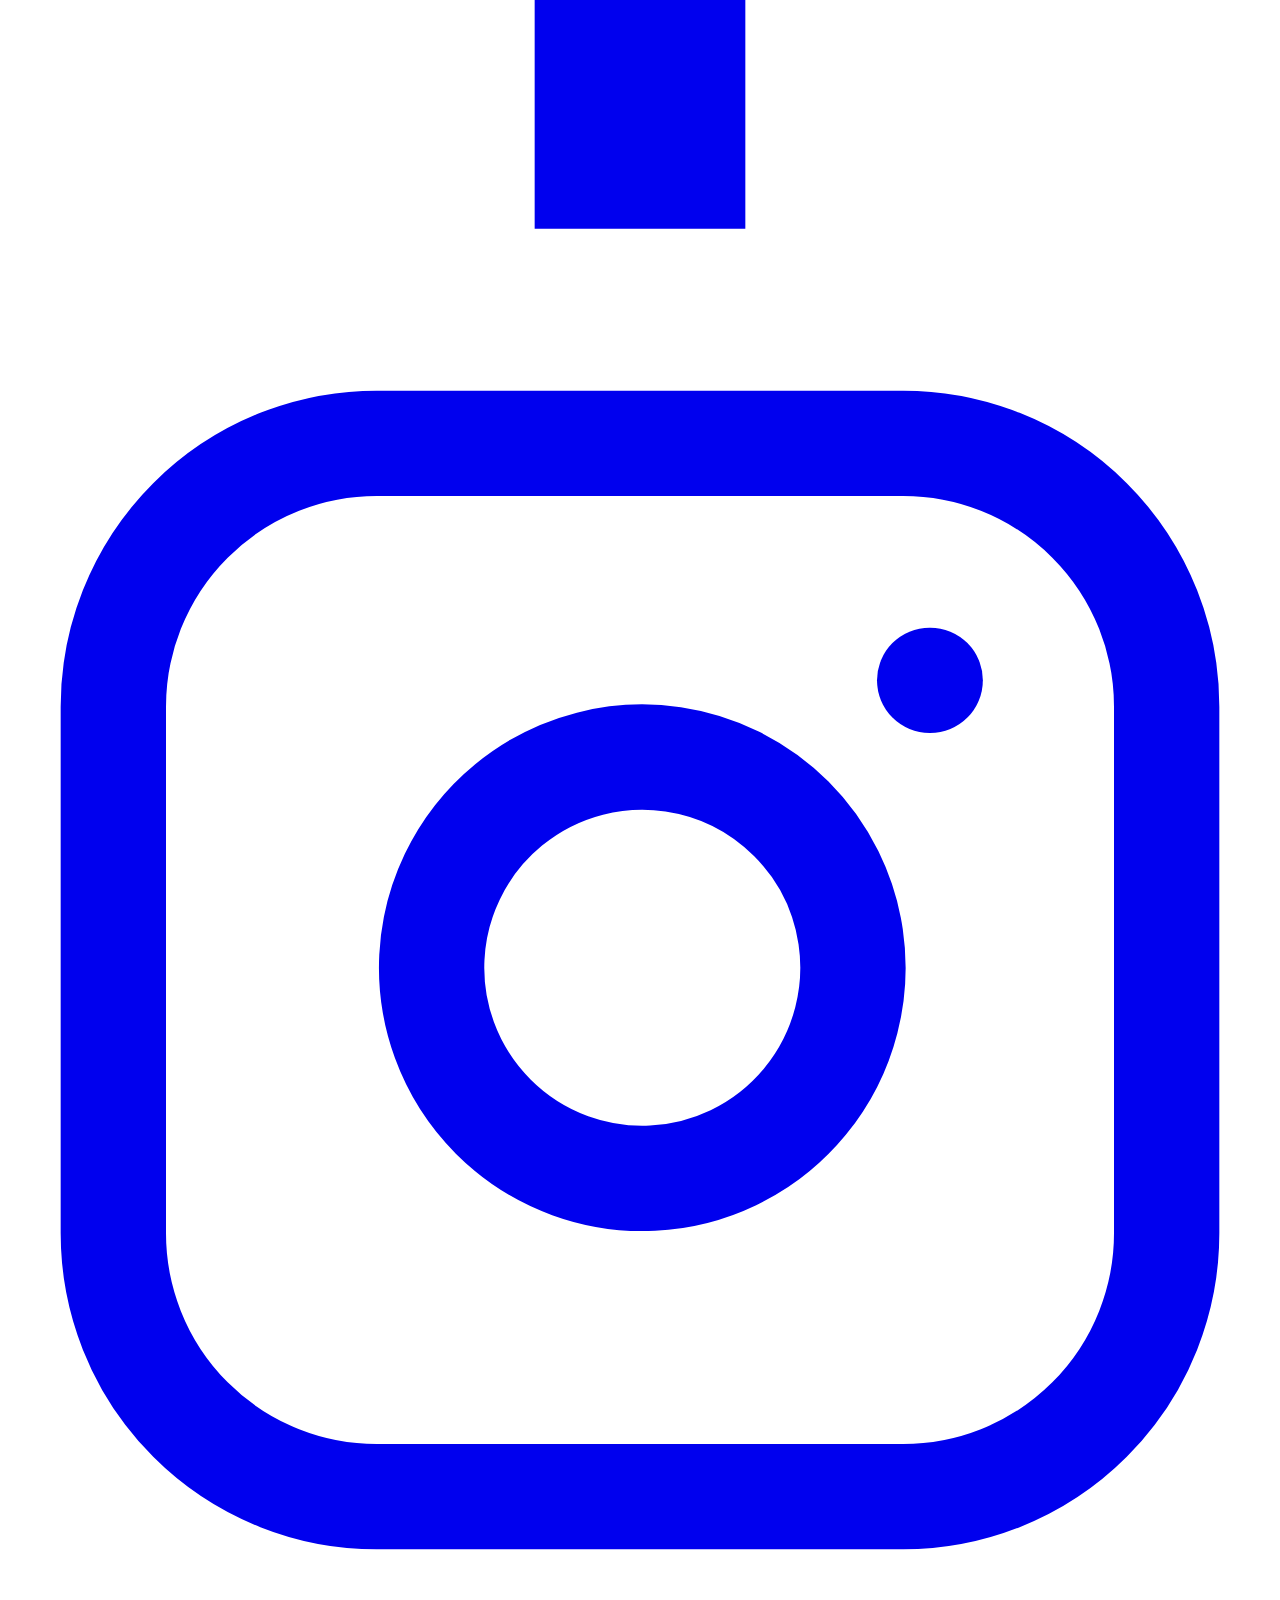
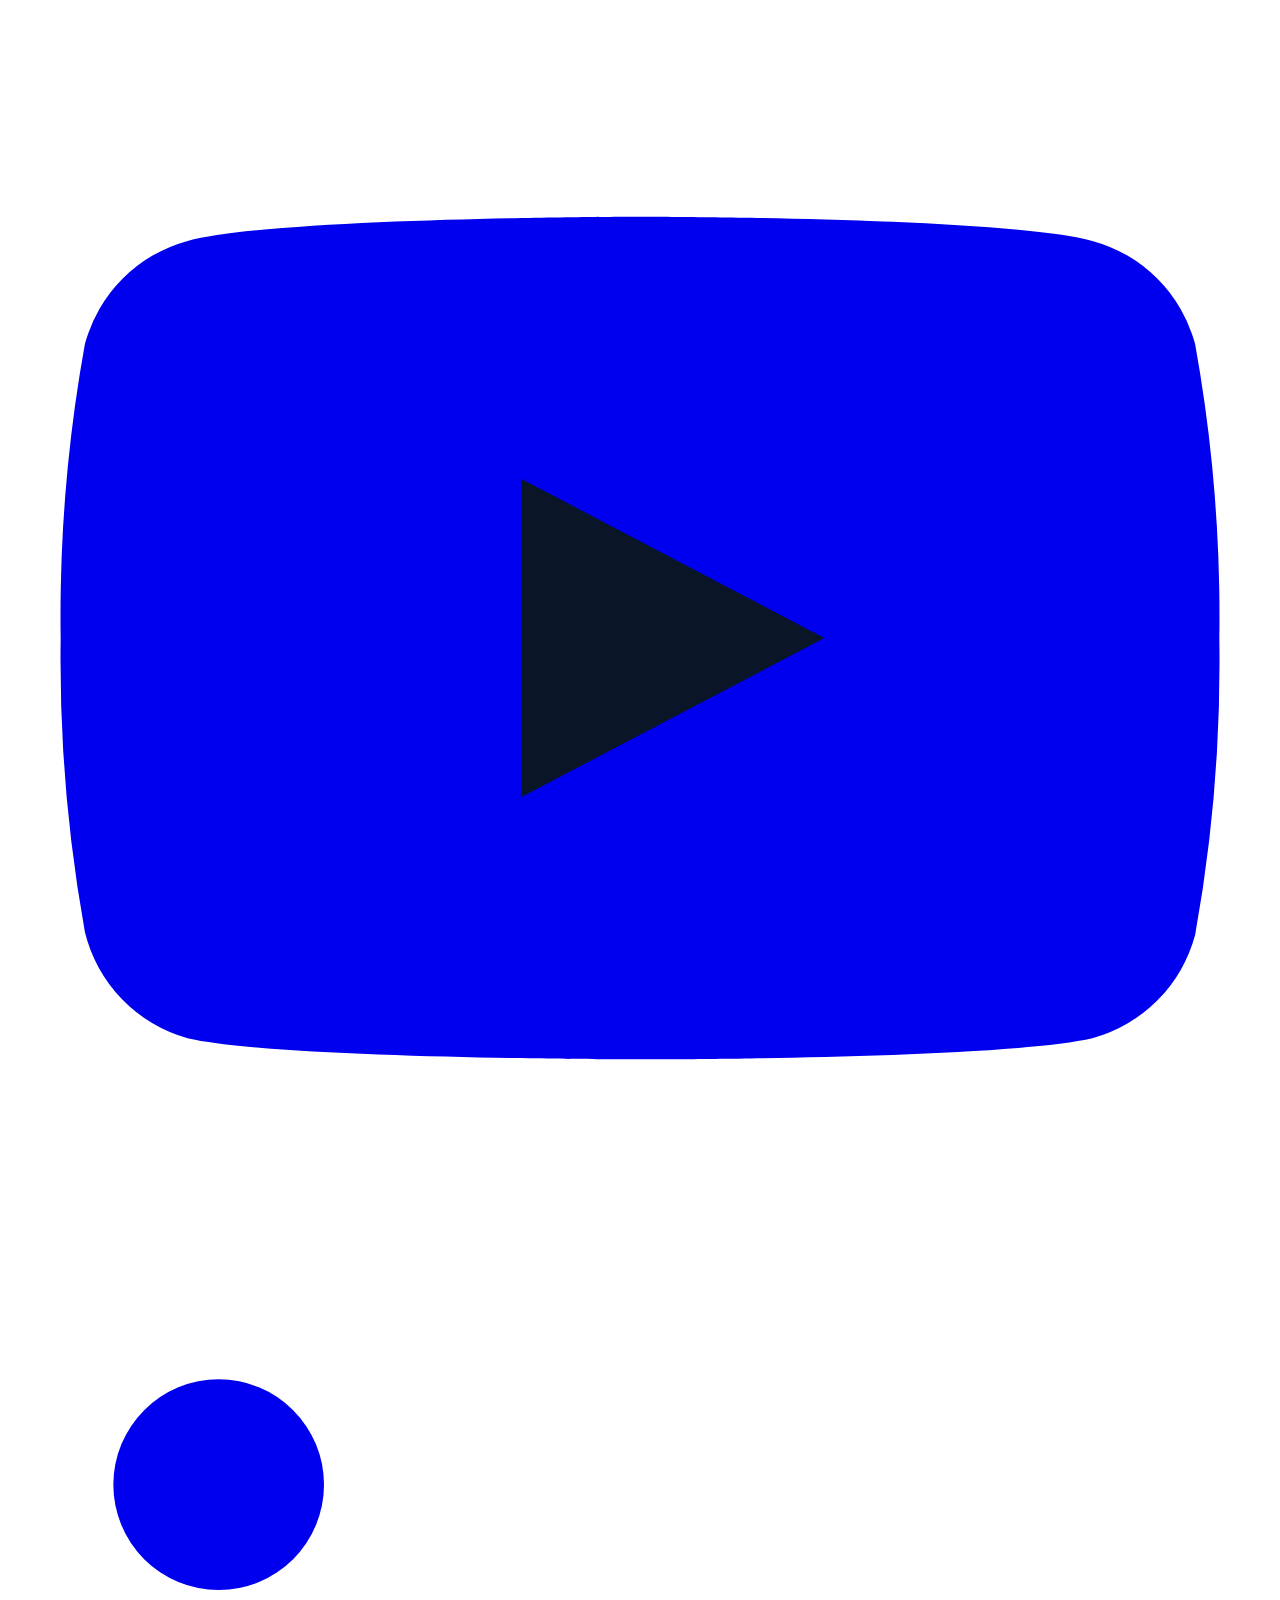
==== commit 9379131c: "index" ====
--- a/about.html
+++ b/about.html
@@ -215,10 +215,17 @@
         <a href="index.html" class="flex items-center gap-3 flex-shrink-0" aria-label="MarineHaul Pro - Home">
           <div class="w-10 h-10 bg-gold-gradient rounded-lg flex items-center justify-center shadow-lg shadow-gold/20">
             <svg width="24" height="24" viewBox="0 0 24 24" fill="none">
-              <path d="M2 18h20M4 18V10l4-3 4 3 4-3 4 3v8M8 18v-4h2v4M14 18v-4h2v4" stroke="#0a1628" stroke-width="2"
-                stroke-linecap="round" stroke-linejoin="round" />
-              <circle cx="6" cy="20" r="2" fill="#0a1628" />
-              <circle cx="18" cy="20" r="2" fill="#0a1628" />
+              <rect x="1.5" y="8" width="2" height="4" rx="0.5" fill="#0a1628" />
+              <path d="M2 12V13.5L3.2 13.5" stroke="#0a1628" stroke-width="1.2" stroke-linecap="round" />
+              <path d="M20.2 10.8L16 6.8H9.2L3.5 9.5V13.2C3.5 13.2 8.5 14.8 13.8 14.8C18.8 14.8 20.2 10.8 20.2 10.8Z" fill="#0a1628" />
+              <path d="M15.2 7.6L12.8 9.6H9.2L7.2 11H15.2V7.6Z" fill="#c9a84c" />
+              <path d="M1.5 16.5H22.5" stroke="#0a1628" stroke-width="2" stroke-linecap="round" />
+              <path d="M19.5 16.5L19.5 11.2" stroke="#0a1628" stroke-width="1.8" stroke-linecap="round" />
+              <circle cx="22.5" cy="16.5" r="1.2" fill="#0a1628" />
+              <circle cx="7.5" cy="19.2" r="2.3" fill="#0a1628" />
+              <circle cx="7.5" cy="19.2" r="0.9" fill="#c9a84c" />
+              <circle cx="13" cy="19.2" r="2.3" fill="#0a1628" />
+              <circle cx="13" cy="19.2" r="0.9" fill="#c9a84c" />
             </svg>
           </div>
           <div class="leading-tight">
@@ -286,10 +293,17 @@
         <a href="index.html" class="flex items-center gap-2">
           <div class="w-8 h-8 bg-gold-gradient rounded-lg flex items-center justify-center">
             <svg width="18" height="18" viewBox="0 0 24 24" fill="none">
-              <path d="M2 18h20M4 18V10l4-3 4 3 4-3 4 3v8M8 18v-4h2v4M14 18v-4h2v4" stroke="#0a1628" stroke-width="2"
-                stroke-linecap="round" stroke-linejoin="round" />
-              <circle cx="6" cy="20" r="2" fill="#0a1628" />
-              <circle cx="18" cy="20" r="2" fill="#0a1628" />
+              <rect x="1.5" y="8" width="2" height="4" rx="0.5" fill="#0a1628" />
+              <path d="M2 12V13.5L3.2 13.5" stroke="#0a1628" stroke-width="1.2" stroke-linecap="round" />
+              <path d="M20.2 10.8L16 6.8H9.2L3.5 9.5V13.2C3.5 13.2 8.5 14.8 13.8 14.8C18.8 14.8 20.2 10.8 20.2 10.8Z" fill="#0a1628" />
+              <path d="M15.2 7.6L12.8 9.6H9.2L7.2 11H15.2V7.6Z" fill="#c9a84c" />
+              <path d="M1.5 16.5H22.5" stroke="#0a1628" stroke-width="2" stroke-linecap="round" />
+              <path d="M19.5 16.5L19.5 11.2" stroke="#0a1628" stroke-width="1.8" stroke-linecap="round" />
+              <circle cx="22.5" cy="16.5" r="1.2" fill="#0a1628" />
+              <circle cx="7.5" cy="19.2" r="2.3" fill="#0a1628" />
+              <circle cx="7.5" cy="19.2" r="0.9" fill="#c9a84c" />
+              <circle cx="13" cy="19.2" r="2.3" fill="#0a1628" />
+              <circle cx="13" cy="19.2" r="0.9" fill="#c9a84c" />
             </svg>
           </div>
           <span class="font-display font-800 text-white">MARINEHAULPRO</span>
@@ -373,7 +387,7 @@
               leaves our floor with the same personal inspection that Marcus performed on trailer number one.</p>
           </div>
           <div class="relative" data-reveal>
-            <img src="https://images.unsplash.com/photo-1504307651254-35680f356dfd?w=700&q=85"
+            <img src="images/home2_trailer_fabrication.jpg"
               alt="MarineHaul Pro founder in workshop reviewing trailer frame engineering"
               class="w-full h-[480px] object-cover rounded-2xl shadow-2xl" />
             <div class="absolute -bottom-5 -left-5 bg-gold rounded-xl px-6 py-4 shadow-2xl shadow-gold/30">
@@ -512,19 +526,33 @@
             capability in Panama City, Florida.</p>
         </div>
         <div class="grid grid-cols-1 lg:grid-cols-3 gap-6 mb-10">
-          <div class="lg:col-span-2 rounded-2xl overflow-hidden img-zoom-wrap" data-reveal>
+          <div class="lg:col-span-2 rounded-2xl overflow-hidden img-zoom-wrap border border-white/10 shadow-2xl relative group" data-reveal>
             <img
-              src="https://images.pexels.com/photos/3846208/pexels-photo-3846208.jpeg?auto=compress&cs=tinysrgb&w=900"
-              alt="MarineHaul Pro main workshop with trailer fabrication equipment"
-              class="w-full h-72 lg:h-96 object-cover" />
+              src="images/service_trailer_workshop.jpg"
+              alt="MarineHaul Pro main boat trailer service bay with certified technician servicing trailer axles and brakes"
+              class="w-full h-72 lg:h-96 object-cover group-hover:scale-105 transition-transform duration-500" />
+            <div class="absolute bottom-4 left-4 bg-navy/90 backdrop-blur-md border border-gold/30 rounded-xl px-4 py-2 shadow-lg">
+              <span class="text-xs text-gold font-bold uppercase tracking-wider block">Service & Assembly Bays</span>
+              <span class="text-xs text-gray-200">Trailer Axles, Brakes & Bearing Re-Pack Station</span>
+            </div>
           </div>
           <div class="space-y-5" data-reveal>
-            <div class="rounded-2xl overflow-hidden img-zoom-wrap"><img
-                src="https://images.unsplash.com/photo-1581091226825-a6a2a5aee158?w=500&q=80"
-                alt="Trailer axle and bearing inspection station" class="w-full h-44 object-cover" /></div>
-            <div class="rounded-2xl overflow-hidden img-zoom-wrap"><img
-                src="https://images.pexels.com/photos/6720497/pexels-photo-6720497.jpeg?auto=compress&cs=tinysrgb&w=500"
-                alt="Custom trailer paint and finish bay" class="w-full h-44 object-cover" /></div>
+            <div class="rounded-2xl overflow-hidden img-zoom-wrap border border-white/10 shadow-xl relative group">
+              <img
+                src="images/home2_trailer_fabrication.jpg"
+                alt="Custom marine trailer frame fabrication and certified welding bay" class="w-full h-44 object-cover group-hover:scale-105 transition-transform duration-500" />
+              <div class="absolute bottom-3 left-3 bg-navy/90 backdrop-blur-sm border border-gold/20 rounded-lg px-3 py-1 shadow">
+                <span class="text-[11px] text-gold font-bold uppercase tracking-wide">CNC & TIG/MIG Fabrication</span>
+              </div>
+            </div>
+            <div class="rounded-2xl overflow-hidden img-zoom-wrap border border-white/10 shadow-xl relative group">
+              <img
+                src="images/cat_heavyduty_trailer.jpg"
+                alt="Completed commercial boat trailer awaiting quality inspection and water test" class="w-full h-44 object-cover group-hover:scale-105 transition-transform duration-500" />
+              <div class="absolute bottom-3 left-3 bg-navy/90 backdrop-blur-sm border border-gold/20 rounded-lg px-3 py-1 shadow">
+                <span class="text-[11px] text-gold font-bold uppercase tracking-wide">Final Inspection & Rigging</span>
+              </div>
+            </div>
           </div>
         </div>
         <div class="grid grid-cols-2 sm:grid-cols-4 gap-5" data-reveal>
@@ -603,17 +631,17 @@
     </section>
 
     <!-- CTA -->
-    <section class="py-20 bg-navy relative overflow-hidden">
-      <div class="absolute inset-0 bg-gradient-to-br from-gold/8 via-transparent to-transparent"></div>
+    <section class="relative py-24 lg:py-32 cta-bg overflow-hidden" aria-label="Call to action">
+      <div class="absolute inset-0 bg-navy/80"></div>
       <div class="relative z-10 max-w-4xl mx-auto px-4 sm:px-6 lg:px-8 text-center" data-reveal>
         <div class="section-divider mx-auto"></div>
         <h2 class="font-display font-800 text-4xl lg:text-5xl text-white mb-4">READY TO WORK WITH US?</h2>
-        <p class="text-gray-400 leading-relaxed mb-8 max-w-2xl mx-auto">Whether you need a new trailer, a service
+        <p class="text-gray-300 leading-relaxed mb-8 max-w-2xl mx-auto">Whether you need a new trailer, a service
           appointment, or a custom fabrication consultation — we'd love to hear from you. Our team responds to all
           enquiries within 4 business hours.</p>
         <div class="flex flex-col sm:flex-row gap-4 justify-center">
           <a href="contact.html"
-            class="btn-gold inline-flex items-center justify-center gap-2 px-10 py-4 rounded-xl font-bold text-base">Request
+            class="btn-gold inline-flex items-center justify-center gap-2 px-10 py-4 rounded-xl font-bold text-base shadow-2xl shadow-gold/30">Request
             a Consultation</a>
           <a href="home2.html"
             class="btn-outline inline-flex items-center justify-center gap-2 px-10 py-4 rounded-xl font-bold text-base">Browse
@@ -634,11 +662,18 @@
             <div
               class="w-10 h-10 bg-gold-gradient rounded-lg flex items-center justify-center shadow-lg shadow-gold/20">
               <svg width="22" height="22" viewBox="0 0 24 24" fill="none">
-                <path d="M2 18h20M4 18V10l4-3 4 3 4-3 4 3v8M8 18v-4h2v4M14 18v-4h2v4" stroke="#0a1628" stroke-width="2"
-                  stroke-linecap="round" stroke-linejoin="round" />
-                <circle cx="6" cy="20" r="2" fill="#0a1628" />
-                <circle cx="18" cy="20" r="2" fill="#0a1628" />
-              </svg>
+              <rect x="1.5" y="8" width="2" height="4" rx="0.5" fill="#0a1628" />
+              <path d="M2 12V13.5L3.2 13.5" stroke="#0a1628" stroke-width="1.2" stroke-linecap="round" />
+              <path d="M20.2 10.8L16 6.8H9.2L3.5 9.5V13.2C3.5 13.2 8.5 14.8 13.8 14.8C18.8 14.8 20.2 10.8 20.2 10.8Z" fill="#0a1628" />
+              <path d="M15.2 7.6L12.8 9.6H9.2L7.2 11H15.2V7.6Z" fill="#c9a84c" />
+              <path d="M1.5 16.5H22.5" stroke="#0a1628" stroke-width="2" stroke-linecap="round" />
+              <path d="M19.5 16.5L19.5 11.2" stroke="#0a1628" stroke-width="1.8" stroke-linecap="round" />
+              <circle cx="22.5" cy="16.5" r="1.2" fill="#0a1628" />
+              <circle cx="7.5" cy="19.2" r="2.3" fill="#0a1628" />
+              <circle cx="7.5" cy="19.2" r="0.9" fill="#c9a84c" />
+              <circle cx="13" cy="19.2" r="2.3" fill="#0a1628" />
+              <circle cx="13" cy="19.2" r="0.9" fill="#c9a84c" />
+            </svg>
             </div>
             <div>
               <span class="font-display font-800 text-lg text-white">MARINEHAULPRO</span>
--- a/css/custom.css
+++ b/css/custom.css
@@ -336,3 +336,11 @@
   background: rgba(201,168,76,0.3);
   color: #f5f2ee;
 }
+
+/* ---- Primary CTA Background ---- */
+.cta-bg {
+  background-image: url('https://images.unsplash.com/photo-1520209268518-aec60b8bb5d7?w=1920&q=80');
+  background-size: cover;
+  background-position: center;
+  background-repeat: no-repeat;
+}
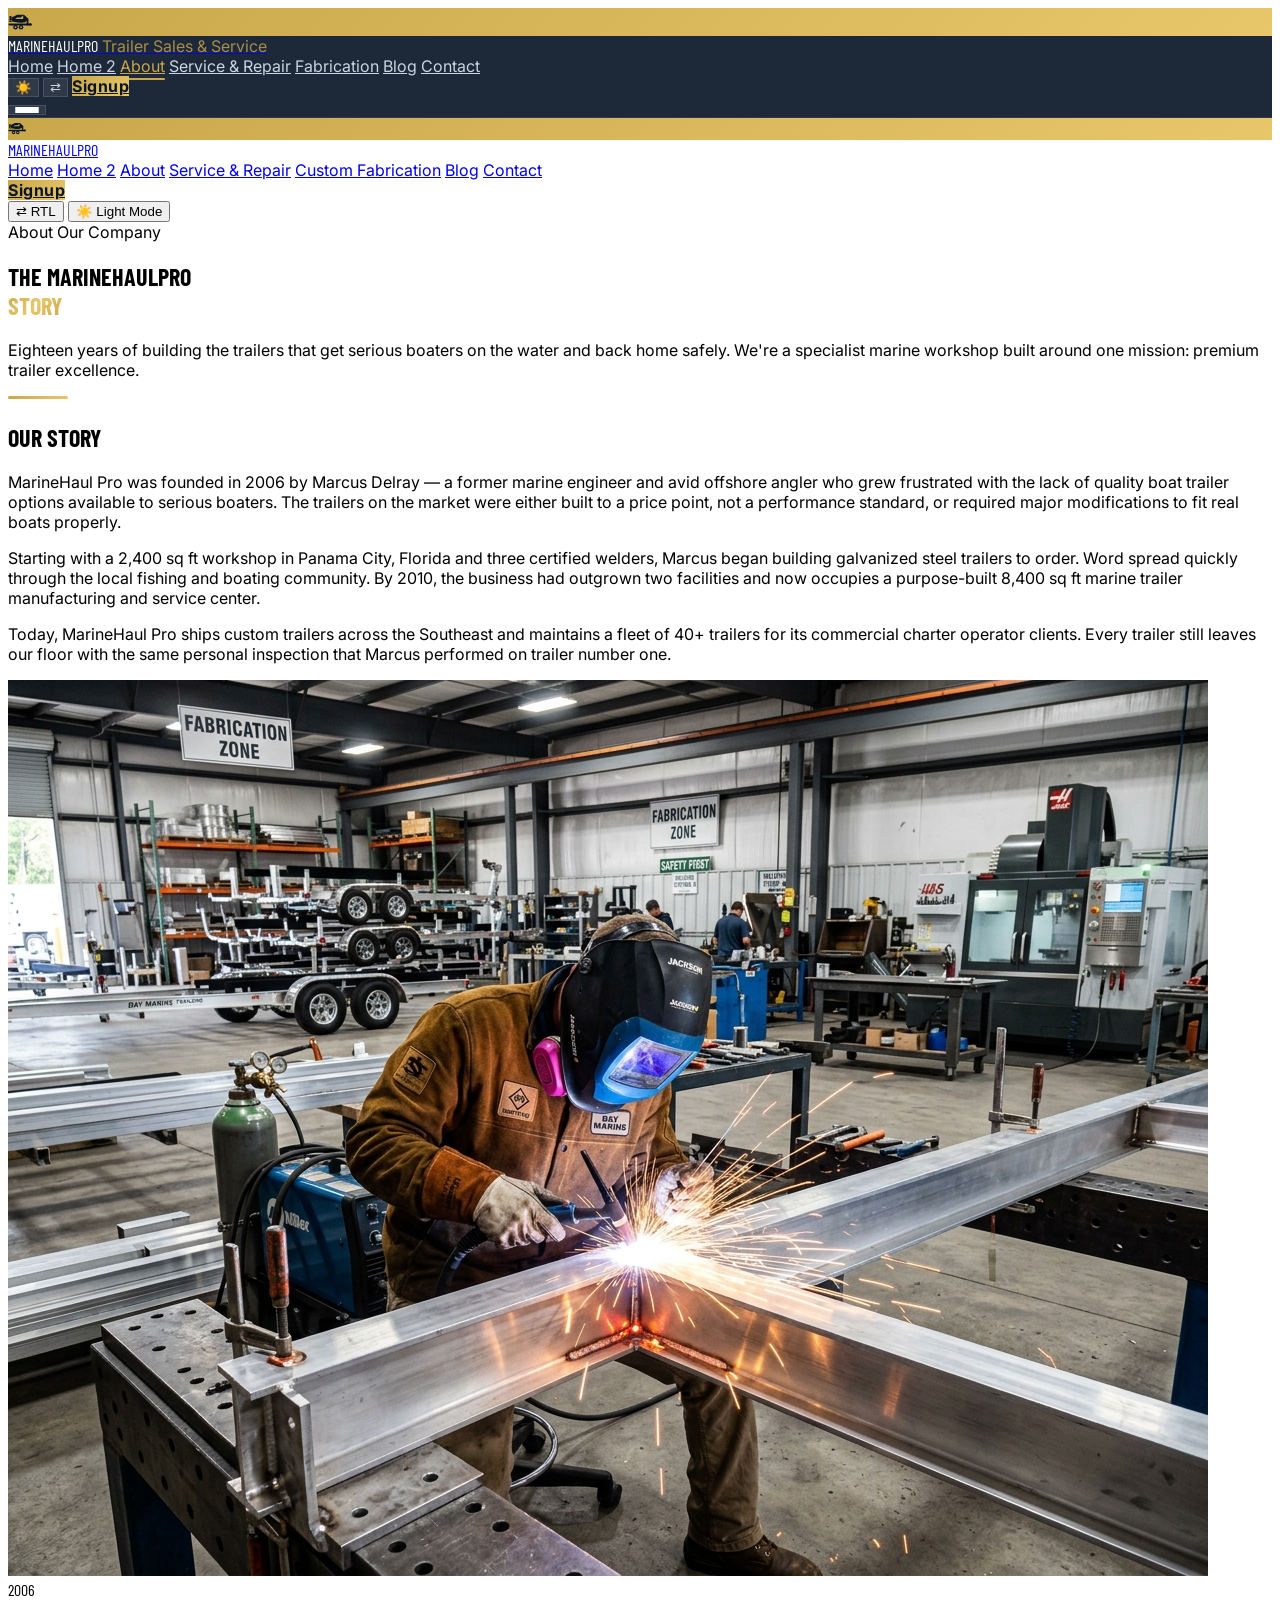
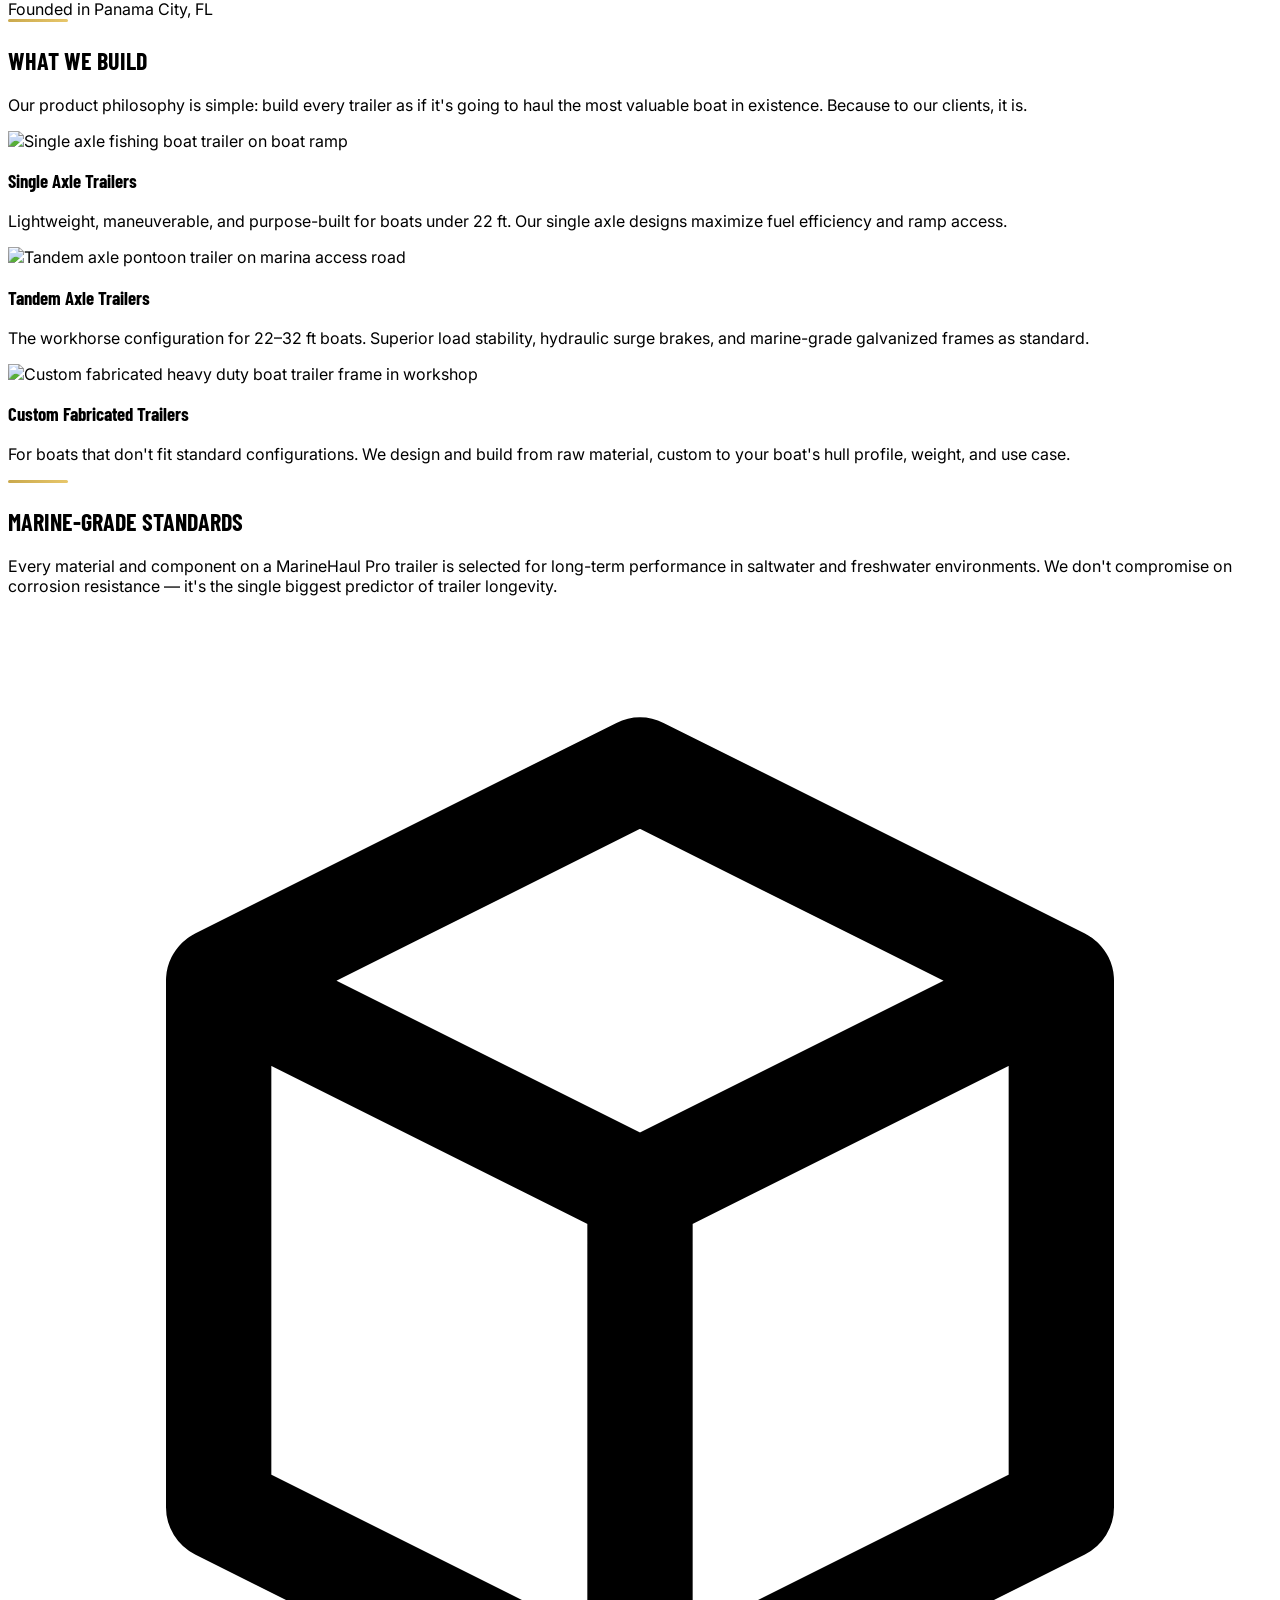
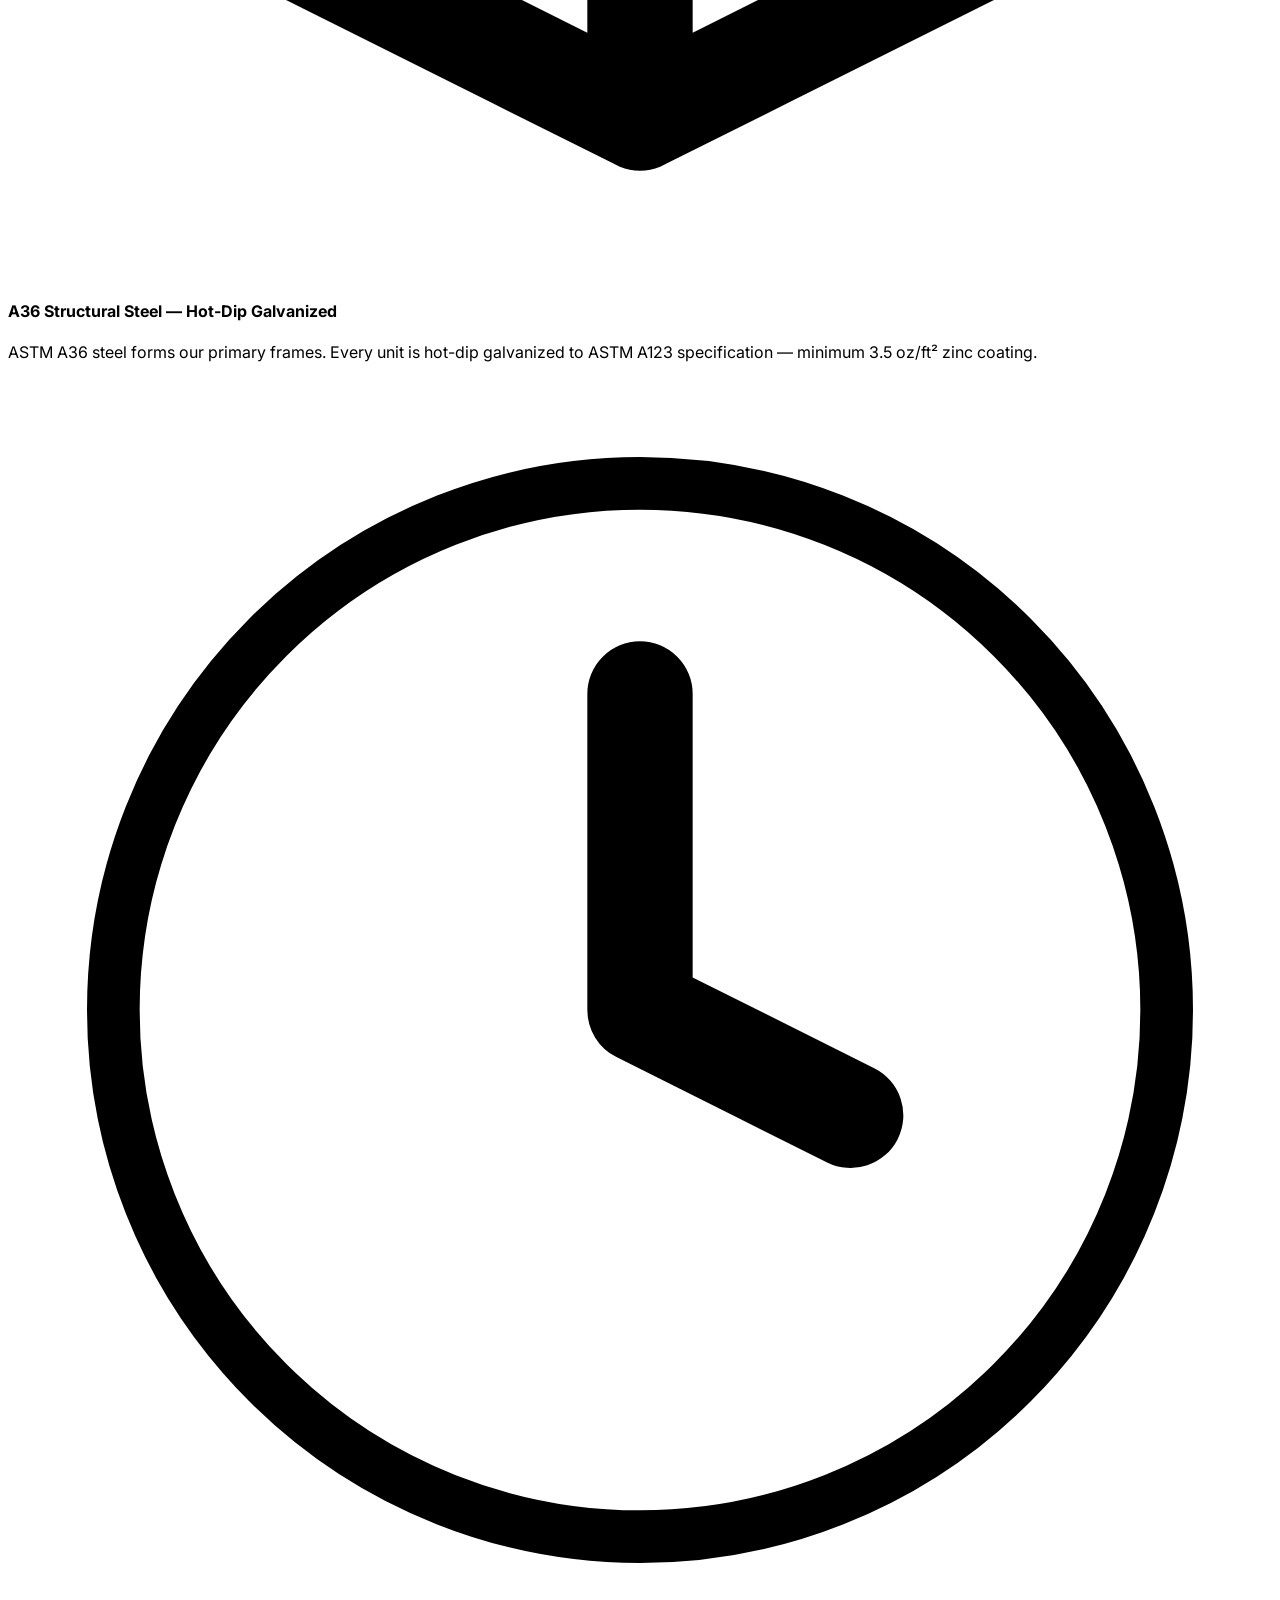
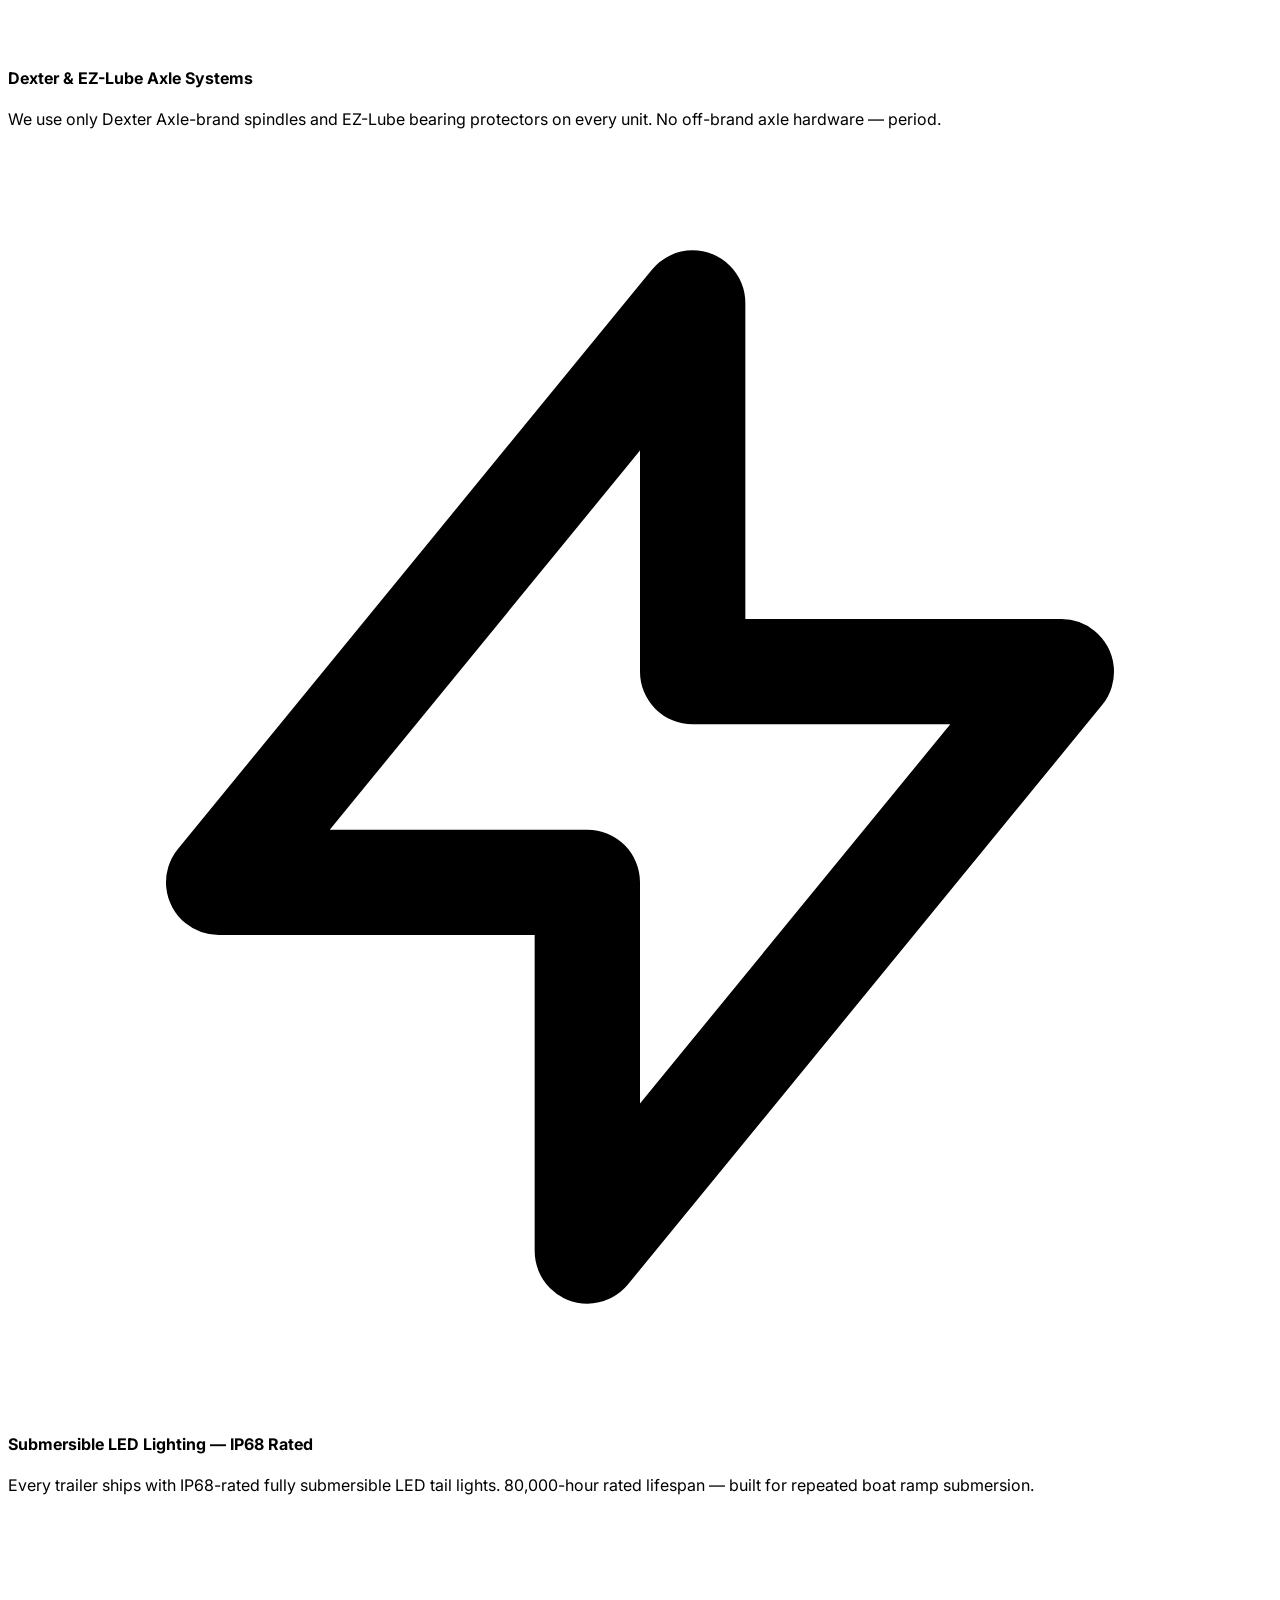
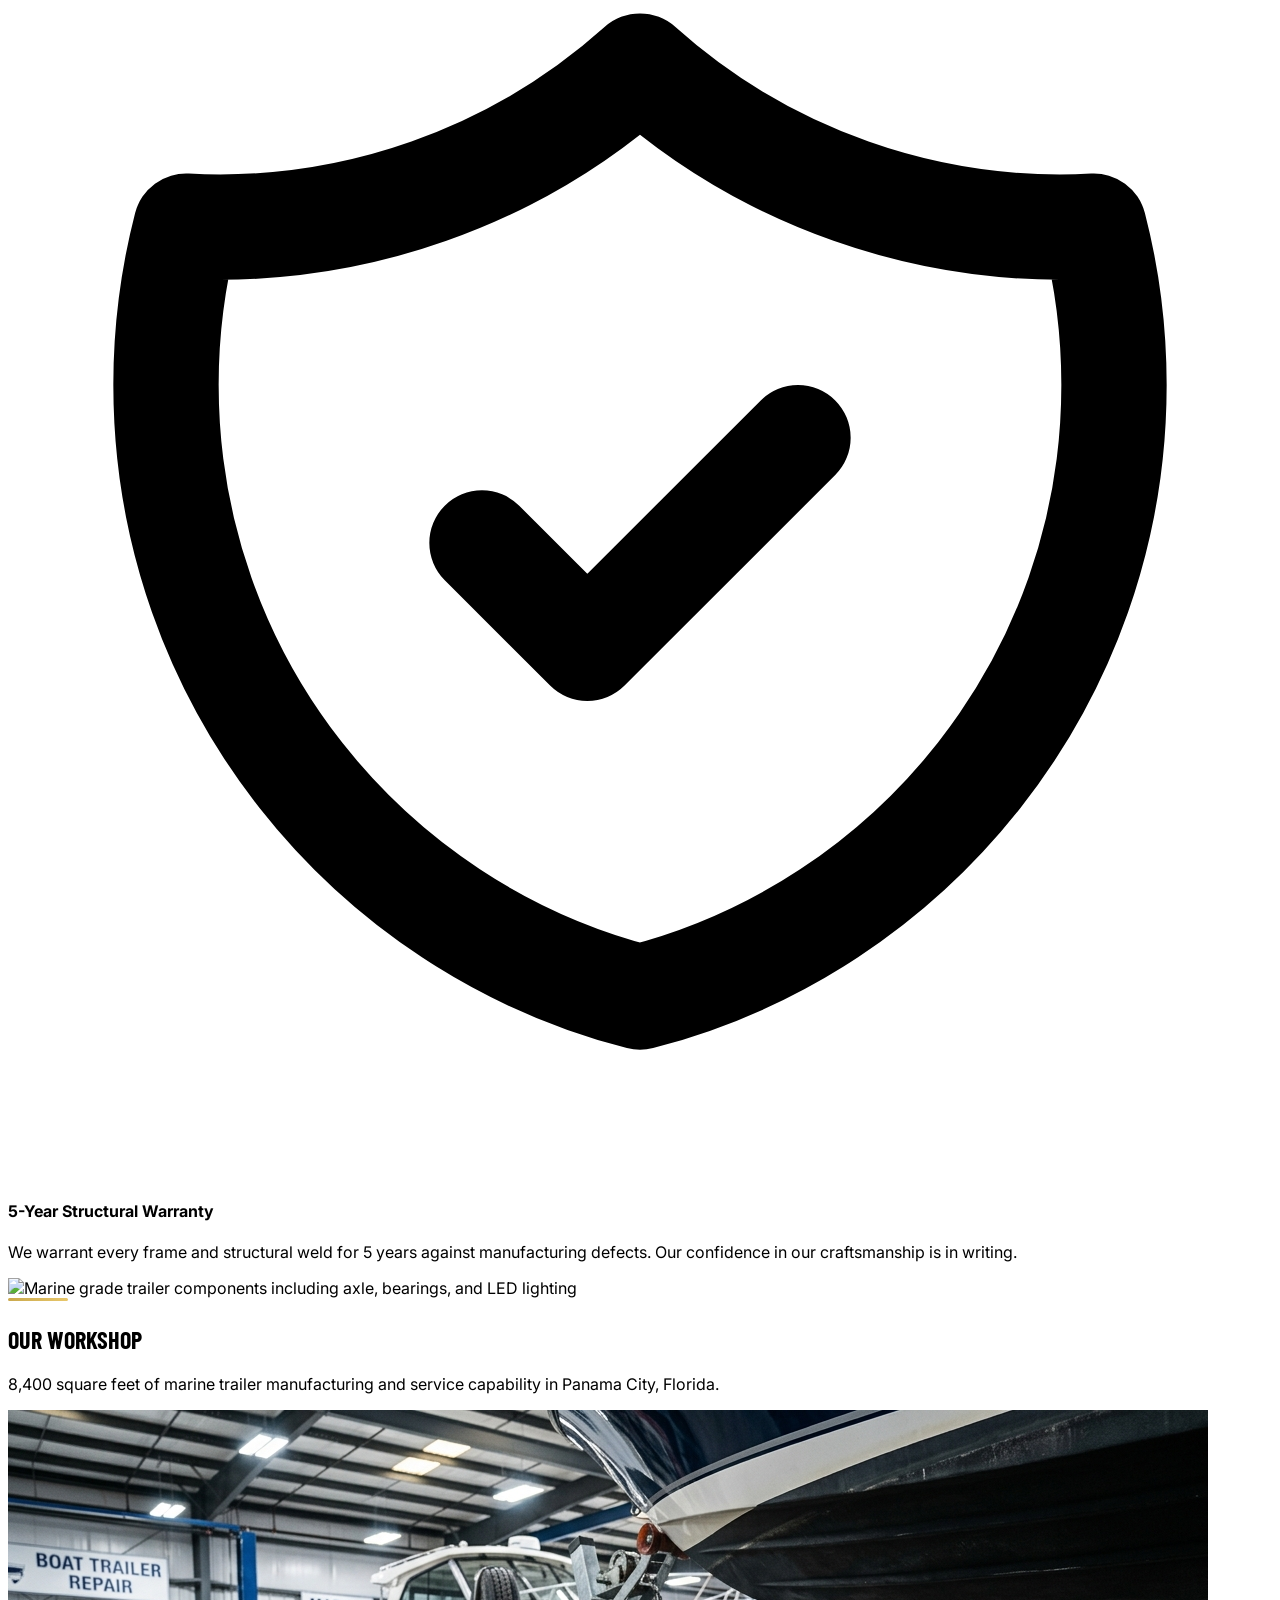
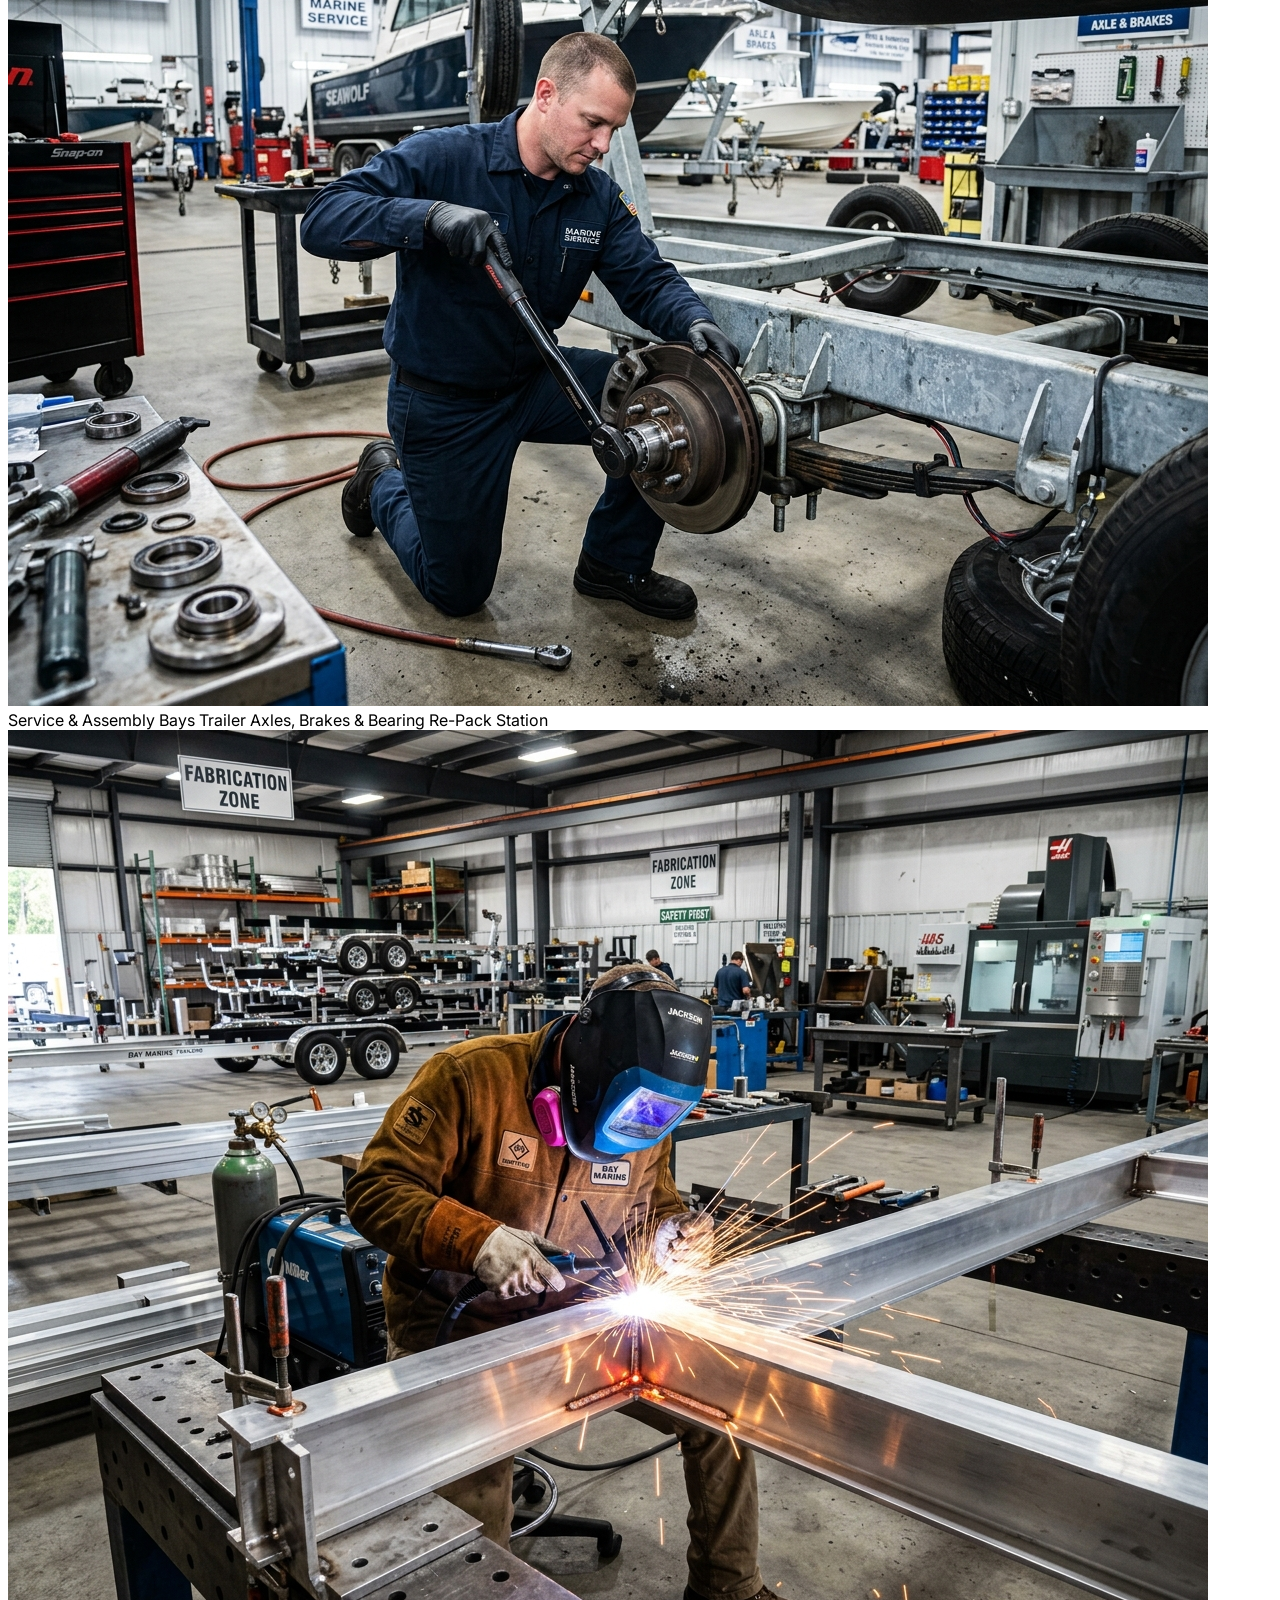
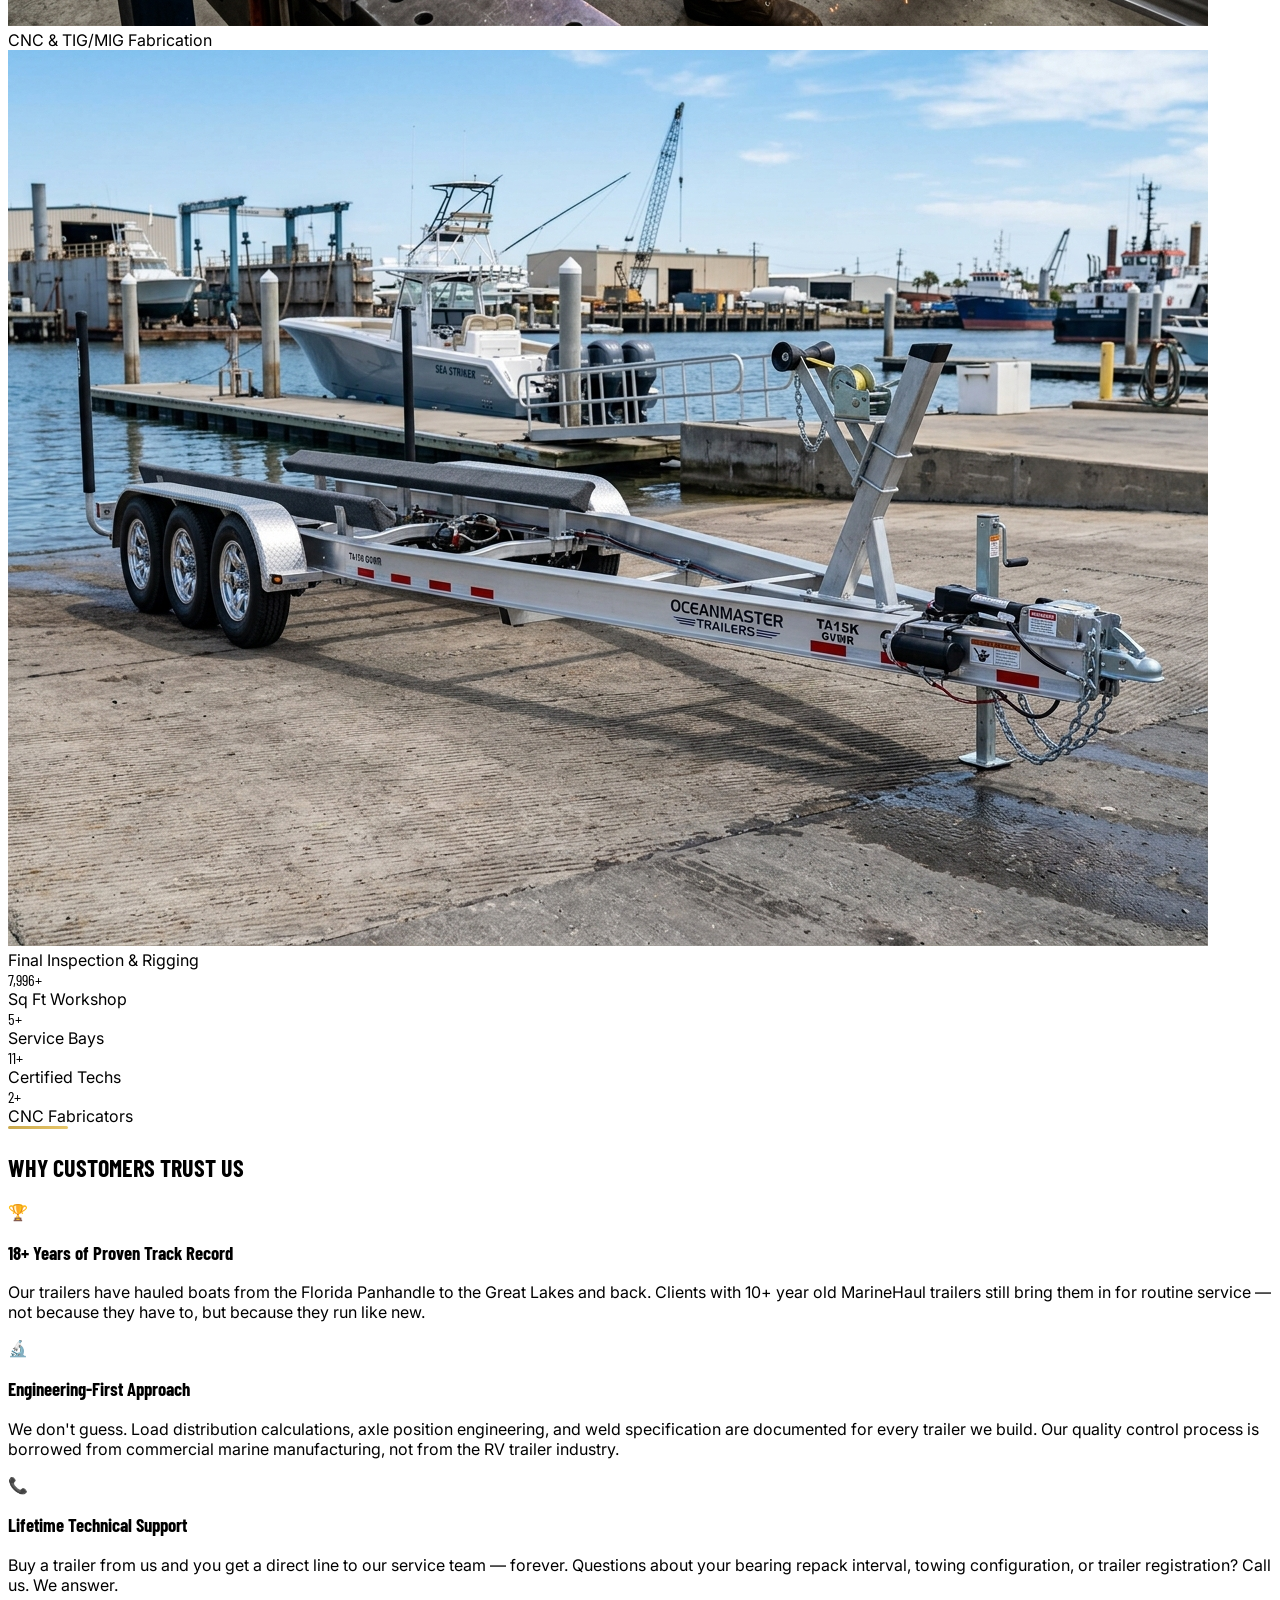
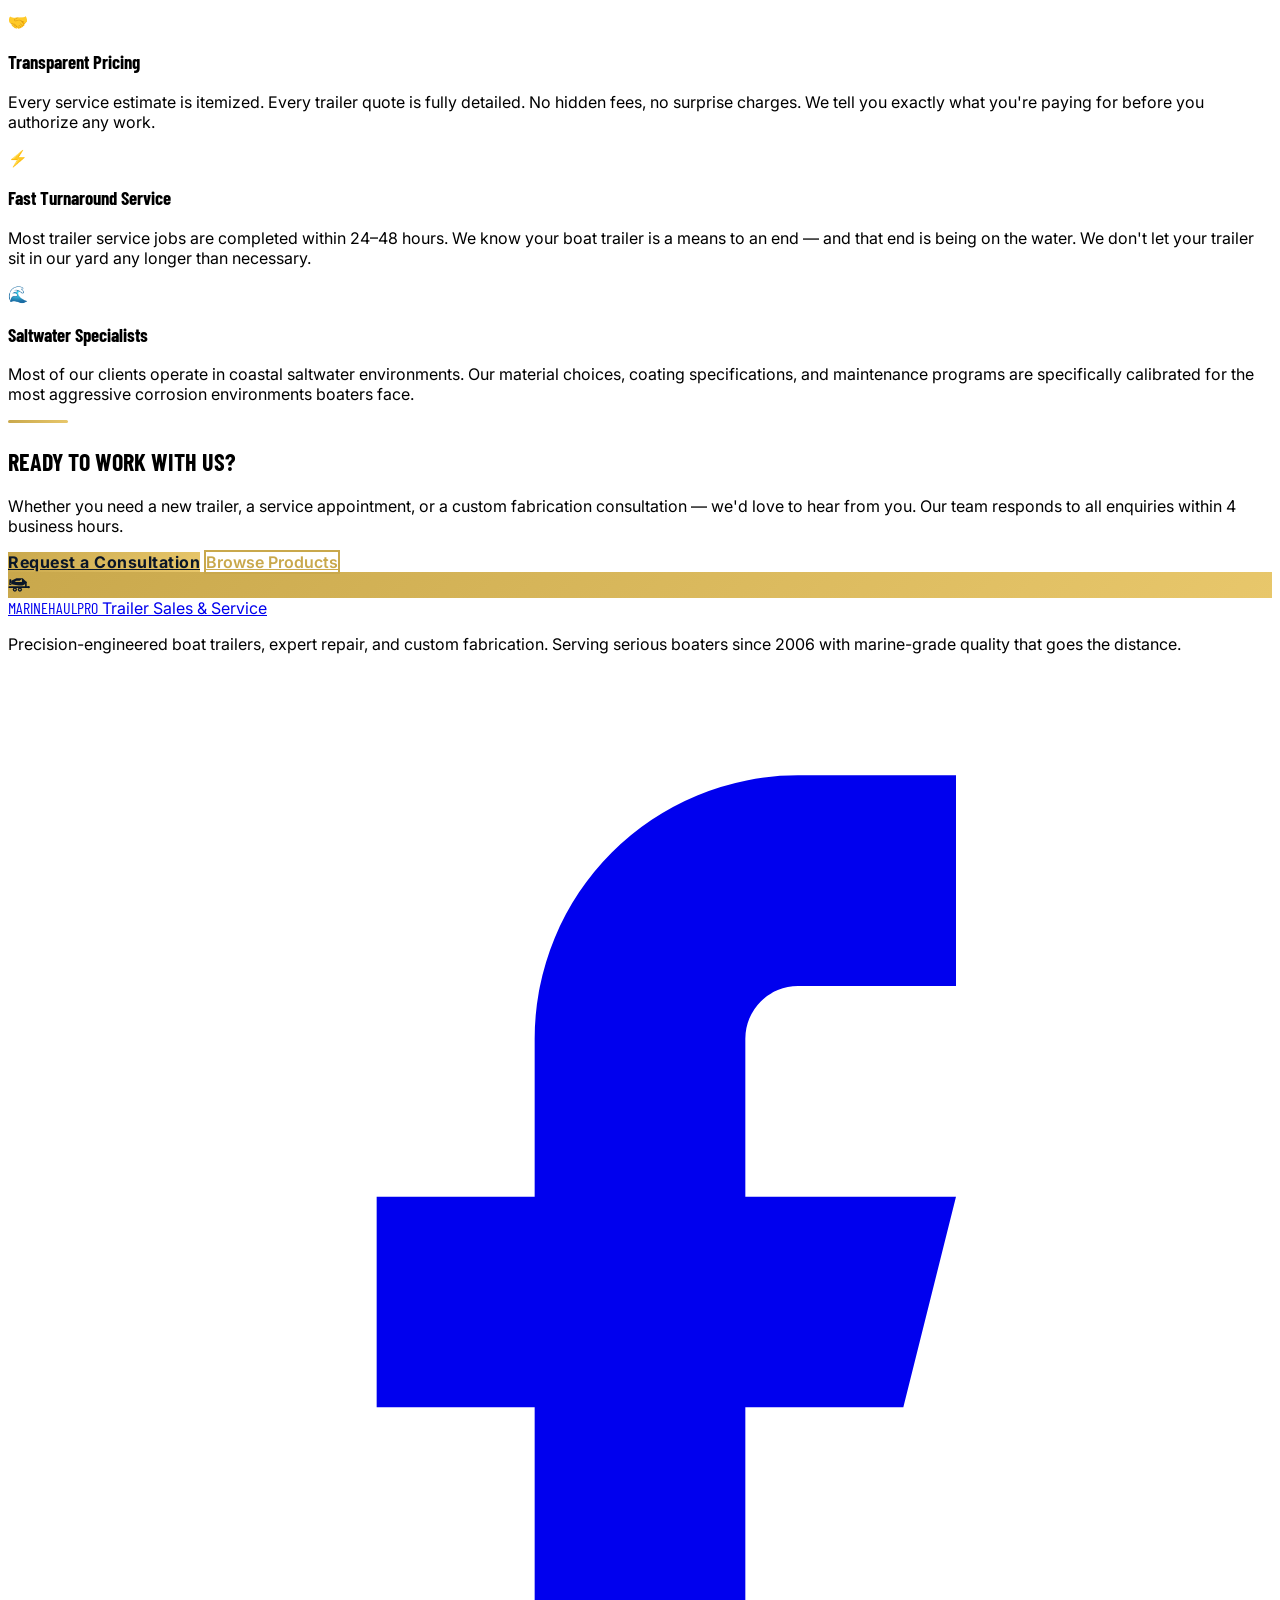
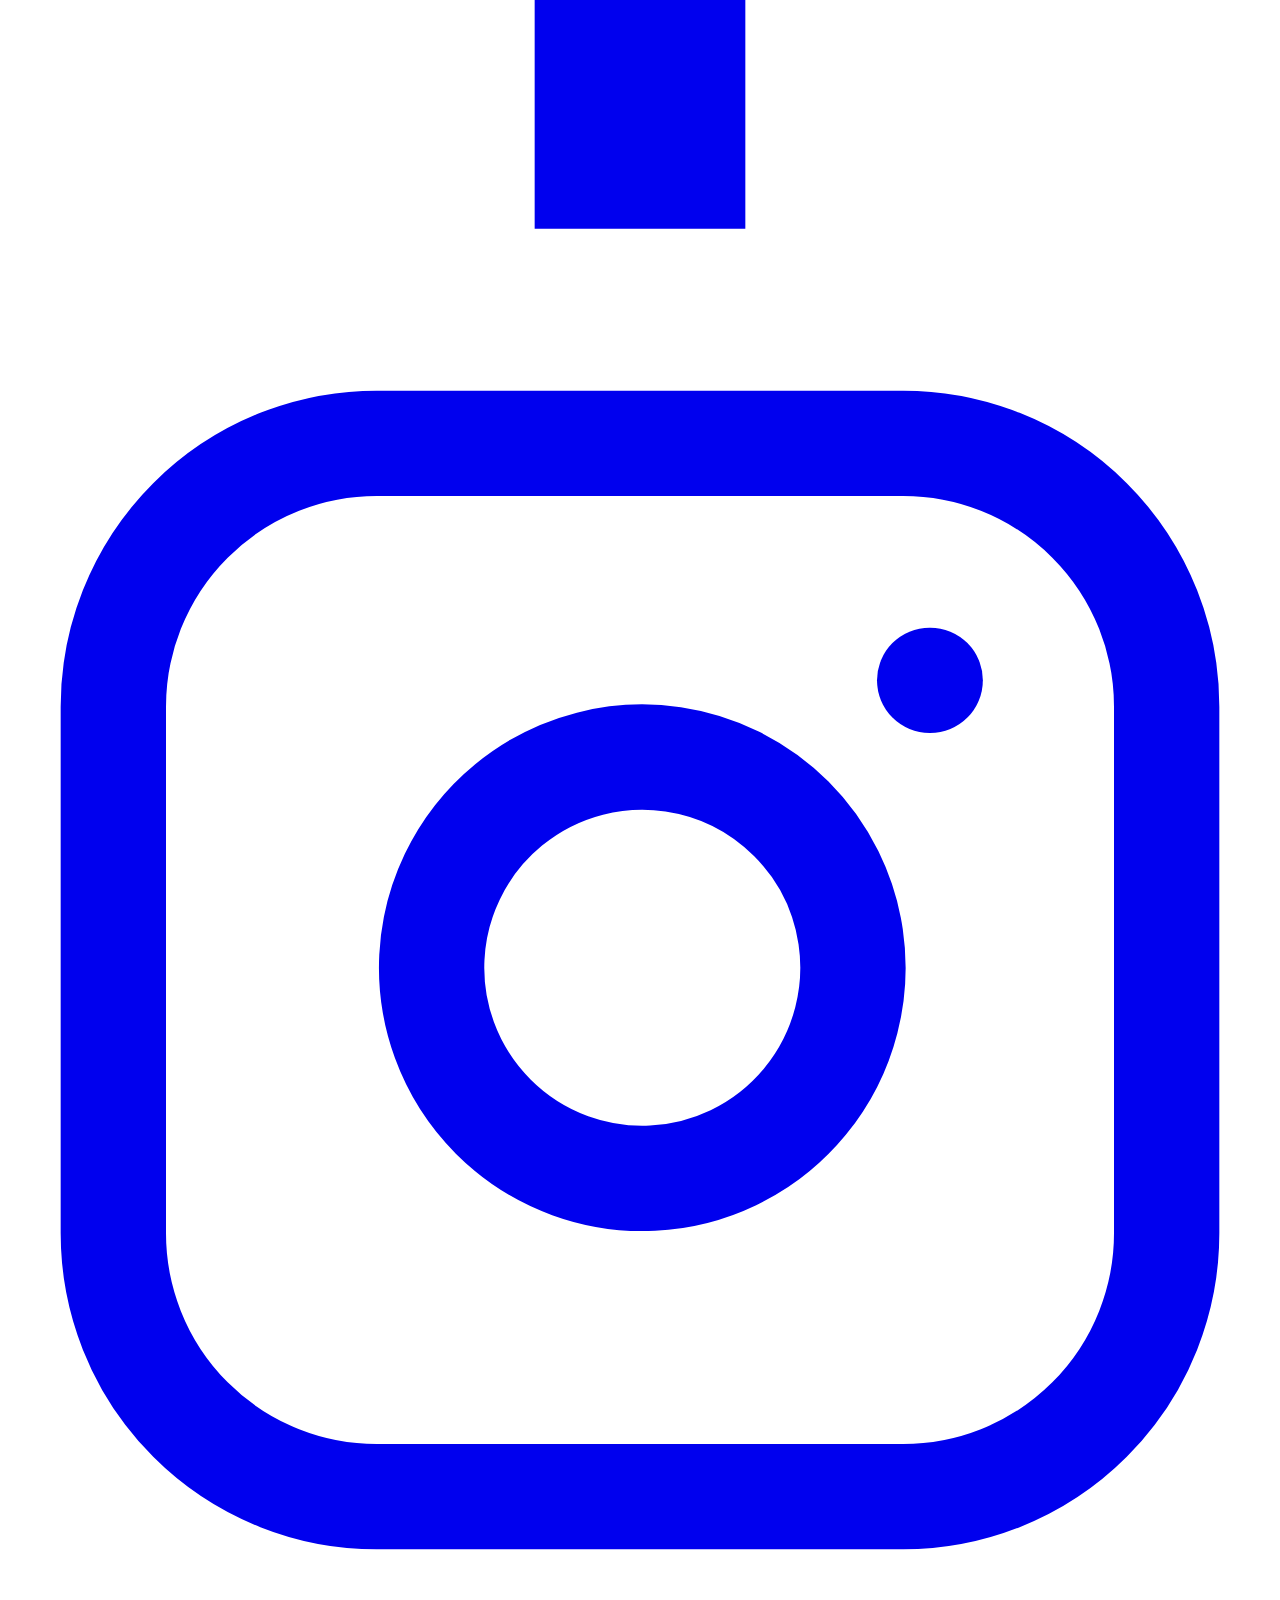
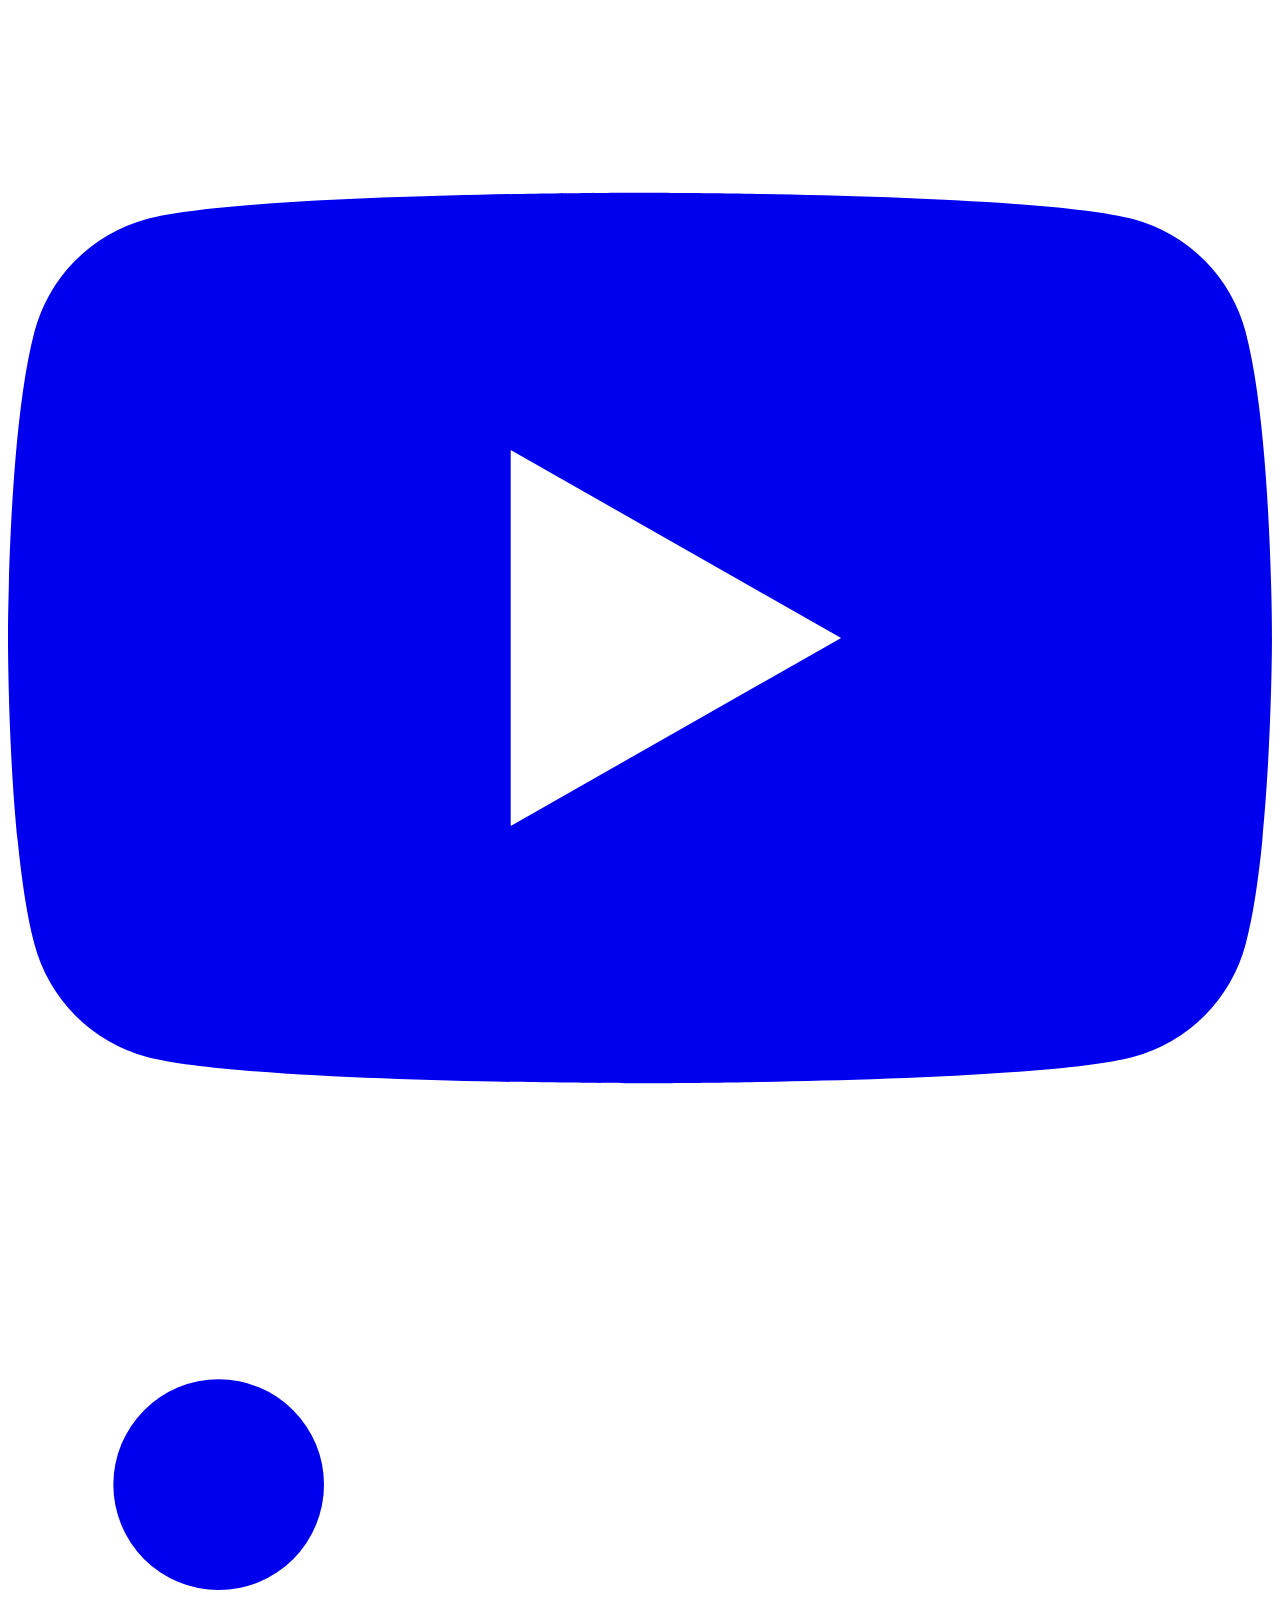
==== commit 3dd6100c: "index" ====
--- a/about.html
+++ b/about.html
@@ -81,42 +81,380 @@
       background-color: rgba(0, 0, 0, 0.04) !important;
     }
 
-    /* Preserve white text on dark image backgrounds (Hero, CTA, etc) */
-    html:not(.dark) .preserve-white .text-white,
-    html:not(.dark) .hero-bg .text-white,
-    html:not(.dark) .cta-bg .text-white,
-    html:not(.dark) .service-bg .text-white,
-    html:not(.dark) .fab-bg .text-white,
-    html:not(.dark) section[style*="background-image"] .text-white {
+    /* Header Contrast in Light and Dark Modes */
+    html:not(.dark) #main-header,
+    html.light #main-header {
+      background-color: rgba(255, 255, 255, 0.98) !important;
+      border-bottom: 1px solid #e2e8f0 !important;
+      box-shadow: 0 2px 15px rgba(0, 0, 0, 0.05) !important;
+    }
+    html:not(.dark) #main-header.header-scrolled,
+    html.light #main-header.header-scrolled {
+      background-color: rgba(255, 255, 255, 0.98) !important;
+      border-bottom: 1px solid #e2e8f0 !important;
+      box-shadow: 0 4px 25px rgba(0, 0, 0, 0.08) !important;
+    }
+    html:not(.dark) #main-header nav a,
+    html.light #main-header nav a {
+      color: #334155 !important;
+      font-weight: 600 !important;
+    }
+    html:not(.dark) #main-header nav a:hover,
+    html.light #main-header nav a:hover,
+    html:not(.dark) #main-header nav a.nav-active,
+    html.light #main-header nav a.nav-active {
+      color: #c9a84c !important;
+    }
+    html:not(.dark) #main-header .font-display,
+    html.light #main-header .font-display,
+    html:not(.dark) #main-header .text-white,
+    html.light #main-header .text-white {
+      color: #0a1628 !important;
+    }
+    html:not(.dark) #main-header .text-gold\/80,
+    html:not(.dark) #main-header .text-gold\/70,
+    html.light #main-header .text-gold\/80,
+    html.light #main-header .text-gold\/70 {
+      color: #b8943a !important;
+    }
+    html:not(.dark) #main-header button[data-toggle-theme],
+    html:not(.dark) #main-header button[data-toggle-rtl],
+    html.light #main-header button[data-toggle-theme],
+    html.light #main-header button[data-toggle-rtl] {
+      background-color: rgba(0, 0, 0, 0.05) !important;
+      color: #1e293b !important;
+      border: 1px solid #cbd5e1 !important;
+    }
+    html:not(.dark) #main-header #mobile-menu-toggle,
+    html.light #main-header #mobile-menu-toggle {
+      background-color: rgba(0, 0, 0, 0.05) !important;
+      color: #0a1628 !important;
+      border: 1px solid #cbd5e1 !important;
+    }
+    html:not(.dark) #main-header .hamburger-line,
+    html.light #main-header .hamburger-line {
+      background-color: #0a1628 !important;
+    }
+
+    /* Floating Image Badges (Over Photos Only - Always Dark with Bright Text in Both Themes) */
+    .absolute.bg-navy-800\/90,
+    .absolute.bg-navy-800\/80,
+    .absolute.bg-navy-800\/95,
+    .img-zoom-wrap .bg-navy-800\/90,
+    .img-zoom-wrap .bg-navy-800\/80,
+    [class*="aspect-"] .bg-navy-800\/90,
+    [class*="aspect-"] .bg-navy-800\/80,
+    .relative.overflow-hidden .absolute.bg-navy-800\/90,
+    .relative.overflow-hidden .absolute.bg-navy-800\/80 {
+      background-color: rgba(13, 31, 60, 0.92) !important;
+      backdrop-filter: blur(8px);
       color: #ffffff !important;
     }
-
-    html:not(.dark) .preserve-white .text-gray-100,
-    html:not(.dark) .hero-bg .text-gray-100,
-    html:not(.dark) .cta-bg .text-gray-100,
-    html:not(.dark) .service-bg .text-gray-100,
-    html:not(.dark) .fab-bg .text-gray-100,
-    html:not(.dark) section[style*="background-image"] .text-gray-100 {
-      color: #f3f4f6 !important;
-    }
-
-    html:not(.dark) .preserve-white .text-gray-300,
-    html:not(.dark) .hero-bg .text-gray-300,
-    html:not(.dark) .cta-bg .text-gray-300,
-    html:not(.dark) .service-bg .text-gray-300,
-    html:not(.dark) .fab-bg .text-gray-300,
-    html:not(.dark) section[style*="background-image"] .text-gray-300 {
-      color: #d1d5db !important;
-    }
-
-    html:not(.dark) .preserve-white .text-gray-400,
-    html:not(.dark) .hero-bg .text-gray-400,
-    html:not(.dark) .cta-bg .text-gray-400,
-    html:not(.dark) .service-bg .text-gray-400,
-    html:not(.dark) .fab-bg .text-gray-400,
-    html:not(.dark) section[style*="background-image"] .text-gray-400 {
-      color: #9ca3af !important;
-    }
+    html:not(.dark) .absolute.bg-navy-800\/90,
+    html:not(.dark) .absolute.bg-navy-800\/80,
+    html:not(.dark) .img-zoom-wrap .bg-navy-800\/90,
+    html:not(.dark) [class*="aspect-"] .bg-navy-800\/90 {
+      color: #ffffff !important;
+    }
+
+    /* Fabrication Stage Panels in Light Mode (Image 3) */
+    html:not(.dark) .fab-stage-panel,
+    html.light .fab-stage-panel,
+    html:not(.dark) div[id^="fab-stage-"],
+    html.light div[id^="fab-stage-"] {
+      background-color: #ffffff !important;
+      border: 1px solid #e2e8f0 !important;
+      box-shadow: 0 10px 30px rgba(0, 0, 0, 0.06) !important;
+    }
+    html:not(.dark) .fab-stage-panel h3,
+    html.light .fab-stage-panel h3,
+    html:not(.dark) .fab-stage-panel h4,
+    html.light .fab-stage-panel h4,
+    html:not(.dark) .fab-stage-panel strong,
+    html.light .fab-stage-panel strong {
+      color: #0f172a !important;
+    }
+    html:not(.dark) .fab-stage-panel p,
+    html.light .fab-stage-panel p {
+      color: #334155 !important;
+    }
+    html:not(.dark) .fab-stage-panel .text-gray-300,
+    html.light .fab-stage-panel .text-gray-300,
+    html:not(.dark) .fab-stage-panel .text-gray-400,
+    html.light .fab-stage-panel .text-gray-400 {
+      color: #475569 !important;
+    }
+    html:not(.dark) .fab-stage-panel .text-white,
+    html.light .fab-stage-panel .text-white {
+      color: #0f172a !important;
+    }
+    html:not(.dark) .fab-stage-tab:not(.bg-gold),
+    html.light .fab-stage-tab:not(.bg-gold) {
+      background-color: #ffffff !important;
+      color: #334155 !important;
+      border: 1px solid #cbd5e1 !important;
+    }
+    html:not(.dark) .fab-stage-tab:not(.bg-gold) span:first-child,
+    html.light .fab-stage-tab:not(.bg-gold) span:first-child {
+      background-color: #f1f5f9 !important;
+      color: #334155 !important;
+    }
+
+    /* Contact Turnaround Advice Banner in Light Mode (Image 5) */
+    html:not(.dark) .mt-12.bg-navy-800\/90,
+    html.light .mt-12.bg-navy-800\/90 {
+      background-color: #ffffff !important;
+      border: 1px solid #cbd5e1 !important;
+      box-shadow: 0 4px 20px rgba(0, 0, 0, 0.05) !important;
+    }
+    html:not(.dark) .mt-12.bg-navy-800\/90 h4,
+    html.light .mt-12.bg-navy-800\/90 h4 {
+      color: #0f172a !important;
+    }
+    html:not(.dark) .mt-12.bg-navy-800\/90 p,
+    html.light .mt-12.bg-navy-800\/90 p {
+      color: #334155 !important;
+    }
+    html:not(.dark) .mt-12.bg-navy-800\/90 .text-white,
+    html.light .mt-12.bg-navy-800\/90 .text-white {
+      color: #0f172a !important;
+    }
+    html:not(.dark) .mt-12.bg-navy-800\/90 .text-gray-300,
+    html.light .mt-12.bg-navy-800\/90 .text-gray-300 {
+      color: #334155 !important;
+    }
+
+    /* Custom Quote & Newsletter Cards Inside .cta-bg in Light Mode (Images 1 & 4) */
+    html:not(.dark) .cta-bg .bg-navy\/90,
+    html.light .cta-bg .bg-navy\/90 {
+      background-color: #ffffff !important;
+      border: 1px solid #cbd5e1 !important;
+      box-shadow: 0 20px 50px rgba(0, 0, 0, 0.08) !important;
+    }
+    html:not(.dark) .cta-bg .bg-navy\/90 h2,
+    html.light .cta-bg .bg-navy\/90 h2 {
+      color: #0f172a !important;
+    }
+    html:not(.dark) .cta-bg .bg-navy\/90 p,
+    html.light .cta-bg .bg-navy\/90 p {
+      color: #334155 !important;
+    }
+    html:not(.dark) .cta-bg .bg-navy\/90 .bg-navy-700,
+    html.light .cta-bg .bg-navy\/90 .bg-navy-700 {
+      background-color: #f8fafc !important;
+      border: 1px solid #e2e8f0 !important;
+    }
+    html:not(.dark) .cta-bg .bg-navy\/90 .bg-navy-700 .text-white,
+    html.light .cta-bg .bg-navy\/90 .bg-navy-700 .text-white {
+      color: #0f172a !important;
+    }
+    html:not(.dark) .cta-bg .bg-navy\/90 .bg-navy-700 .text-gray-400,
+    html.light .cta-bg .bg-navy\/90 .bg-navy-700 .text-gray-400 {
+      color: #64748b !important;
+    }
+    html:not(.dark) .cta-bg .bg-navy\/90 input,
+    html.light .cta-bg .bg-navy\/90 input {
+      background-color: #f8fafc !important;
+      color: #0f172a !important;
+      border: 1px solid #cbd5e1 !important;
+    }
+    html:not(.dark) .cta-bg .bg-navy\/90 input::placeholder,
+    html.light .cta-bg .bg-navy\/90 input::placeholder {
+      color: #64748b !important;
+    }
+    html:not(.dark) .cta-bg .bg-navy\/90 .text-gray-600,
+    html.light .cta-bg .bg-navy\/90 .text-gray-600 {
+      color: #64748b !important;
+    }
+
+    /* Trailer Categories Section in Light Mode (Index lines 553-588) */
+    html:not(.dark) section[aria-label="Trailer categories"],
+    html.light section[aria-label="Trailer categories"] {
+      background-color: #f1f5f9 !important;
+    }
+    html:not(.dark) section[aria-label="Trailer categories"] h2,
+    html.light section[aria-label="Trailer categories"] h2 {
+      color: #0f172a !important;
+    }
+    html:not(.dark) section[aria-label="Trailer categories"] p,
+    html.light section[aria-label="Trailer categories"] p {
+      color: #334155 !important;
+    }
+    html:not(.dark) section[aria-label="Trailer categories"] .bg-navy-700,
+    html.light section[aria-label="Trailer categories"] .bg-navy-700 {
+      background-color: #ffffff !important;
+      border-color: #e2e8f0 !important;
+      box-shadow: 0 4px 20px rgba(0, 0, 0, 0.05) !important;
+    }
+    html:not(.dark) section[aria-label="Trailer categories"] .bg-navy-700 h3,
+    html.light section[aria-label="Trailer categories"] .bg-navy-700 h3 {
+      color: #0f172a !important;
+    }
+    html:not(.dark) section[aria-label="Trailer categories"] .bg-navy-700 p,
+    html.light section[aria-label="Trailer categories"] .bg-navy-700 p {
+      color: #334155 !important;
+    }
+    html:not(.dark) section[aria-label="Trailer categories"] .bg-navy-700 strong,
+    html.light section[aria-label="Trailer categories"] .bg-navy-700 strong {
+      color: #0f172a !important;
+    }
+    html:not(.dark) section[aria-label="Trailer categories"] .bg-navy-700 .text-gray-400,
+    html.light section[aria-label="Trailer categories"] .bg-navy-700 .text-gray-400 {
+      color: #475569 !important;
+    }
+
+    /* =========================================================
+   HERO SECTIONS & DARK IMAGE BACKGROUNDS:
+   ALWAYS CRISP WHITE/LIGHT TEXT IN BOTH LIGHT & DARK MODES
+   ========================================================= */
+html:not(.dark) main > section:first-of-type,
+html.light main > section:first-of-type,
+html:not(.dark) .hero-bg,
+html.light .hero-bg,
+html:not(.dark) section[style*="background-image"],
+html.light section[style*="background-image"] {
+  color: #ffffff !important;
+}
+
+html:not(.dark) main > section:first-of-type h1,
+html.light main > section:first-of-type h1,
+html:not(.dark) main > section:first-of-type h2,
+html.light main > section:first-of-type h2,
+html:not(.dark) main > section:first-of-type h3,
+html.light main > section:first-of-type h3,
+html:not(.dark) main > section:first-of-type .text-white,
+html.light main > section:first-of-type .text-white,
+html:not(.dark) .hero-bg h1,
+html.light .hero-bg h1,
+html:not(.dark) .hero-bg h2,
+html.light .hero-bg h2,
+html:not(.dark) .hero-bg .text-white,
+html.light .hero-bg .text-white,
+html:not(.dark) section[style*="background-image"] h1,
+html.light section[style*="background-image"] h1,
+html:not(.dark) section[style*="background-image"] h2,
+html.light section[style*="background-image"] h2,
+html:not(.dark) section[style*="background-image"] .text-white,
+html.light section[style*="background-image"] .text-white,
+html:not(.dark) .preserve-white .text-white,
+html.light .preserve-white .text-white {
+  color: #ffffff !important;
+}
+
+html:not(.dark) main > section:first-of-type p,
+html.light main > section:first-of-type p,
+html:not(.dark) main > section:first-of-type .text-gray-100,
+html.light main > section:first-of-type .text-gray-100,
+html:not(.dark) main > section:first-of-type .text-gray-200,
+html.light main > section:first-of-type .text-gray-200,
+html:not(.dark) main > section:first-of-type .text-gray-300,
+html.light main > section:first-of-type .text-gray-300,
+html:not(.dark) .hero-bg p,
+html.light .hero-bg p,
+html:not(.dark) .hero-bg .text-gray-100,
+html.light .hero-bg .text-gray-100,
+html:not(.dark) .hero-bg .text-gray-200,
+html.light .hero-bg .text-gray-200,
+html:not(.dark) .hero-bg .text-gray-300,
+html.light .hero-bg .text-gray-300,
+html:not(.dark) section[style*="background-image"] p,
+html.light section[style*="background-image"] p,
+html:not(.dark) section[style*="background-image"] .text-gray-100,
+html.light section[style*="background-image"] .text-gray-100,
+html:not(.dark) section[style*="background-image"] .text-gray-200,
+html.light section[style*="background-image"] .text-gray-200,
+html:not(.dark) section[style*="background-image"] .text-gray-300,
+html.light section[style*="background-image"] .text-gray-300,
+html:not(.dark) section[style*="background-image"] .text-gray-400,
+html.light section[style*="background-image"] .text-gray-400,
+html:not(.dark) .preserve-white .text-gray-100,
+html.light .preserve-white .text-gray-100,
+html:not(.dark) .preserve-white .text-gray-200,
+html.light .preserve-white .text-gray-200,
+html:not(.dark) .preserve-white .text-gray-300,
+html.light .preserve-white .text-gray-300 {
+  color: #e2e8f0 !important;
+}
+
+/* Hero Stats/Badge cards on dark hero backgrounds */
+html:not(.dark) main > section:first-of-type .bg-navy-800\/80,
+html.light main > section:first-of-type .bg-navy-800\/80,
+html:not(.dark) main > section:first-of-type .bg-navy-800\/85,
+html.light main > section:first-of-type .bg-navy-800\/85,
+html:not(.dark) section[style*="background-image"] .bg-navy-800\/80,
+html.light section[style*="background-image"] .bg-navy-800\/80,
+html:not(.dark) section[style*="background-image"] .bg-navy-800\/85,
+html.light section[style*="background-image"] .bg-navy-800\/85 {
+  background-color: rgba(10, 22, 40, 0.75) !important;
+  border-color: rgba(255, 255, 255, 0.15) !important;
+}
+html:not(.dark) main > section:first-of-type .bg-navy-800\/80 .text-gray-300,
+html:not(.dark) main > section:first-of-type .bg-navy-800\/85 .text-gray-300,
+html:not(.dark) section[style*="background-image"] .bg-navy-800\/80 .text-gray-300,
+html:not(.dark) section[style*="background-image"] .bg-navy-800\/85 .text-gray-300 {
+  color: #cbd5e1 !important;
+}
+
+/* Full width Call to action section text */
+html:not(.dark) section[aria-label="Call to action"] h2,
+html.light section[aria-label="Call to action"] h2,
+html:not(.dark) section[aria-label="Call to action"] h2.text-white,
+html.light section[aria-label="Call to action"] h2.text-white {
+  color: #ffffff !important;
+}
+html:not(.dark) section[aria-label="Call to action"] p,
+html.light section[aria-label="Call to action"] p,
+html:not(.dark) section[aria-label="Call to action"] p.text-gray-300,
+html.light section[aria-label="Call to action"] p.text-gray-300 {
+  color: #e2e8f0 !important;
+}
+/* =========================================================
+   FLOATING PHOTO OVERLAYS & BADGES (Always dark with bright white text)
+   ========================================================= */
+html:not(.dark) .absolute.bg-navy\/85,
+html.light .absolute.bg-navy\/85,
+html:not(.dark) .absolute.bg-navy\/90,
+html.light .absolute.bg-navy\/90,
+html:not(.dark) .absolute.bg-navy-800\/90,
+html.light .absolute.bg-navy-800\/90,
+html:not(.dark) .absolute.bg-navy-800\/80,
+html.light .absolute.bg-navy-800\/80,
+html:not(.dark) .absolute[class*="bottom-"],
+html.light .absolute[class*="bottom-"] {
+  background-color: rgba(10, 22, 40, 0.88) !important;
+  color: #e2e8f0 !important;
+}
+
+html:not(.dark) .absolute.bg-navy\/85 strong,
+html.light .absolute.bg-navy\/85 strong,
+html:not(.dark) .absolute.bg-navy\/85 .text-white,
+html.light .absolute.bg-navy\/85 .text-white,
+html:not(.dark) .absolute.bg-navy\/90 strong,
+html.light .absolute.bg-navy\/90 strong,
+html:not(.dark) .absolute.bg-navy\/90 .text-white,
+html.light .absolute.bg-navy\/90 .text-white,
+html:not(.dark) .absolute.bg-navy-800\/90 strong,
+html.light .absolute.bg-navy-800\/90 strong,
+html:not(.dark) .absolute.bg-navy-800\/90 .text-white,
+html.light .absolute.bg-navy-800\/90 .text-white,
+html:not(.dark) .absolute[class*="bottom-"] strong,
+html.light .absolute[class*="bottom-"] strong,
+html:not(.dark) .absolute[class*="bottom-"] .text-white,
+html.light .absolute[class*="bottom-"] .text-white {
+  color: #ffffff !important;
+}
+
+html:not(.dark) .absolute.bg-navy\/85 .text-gray-200,
+html.light .absolute.bg-navy\/85 .text-gray-200,
+html:not(.dark) .absolute.bg-navy\/85 .text-gray-300,
+html.light .absolute.bg-navy\/85 .text-gray-300,
+html:not(.dark) .absolute[class*="bottom-"] .text-gray-200,
+html.light .absolute[class*="bottom-"] .text-gray-200,
+html:not(.dark) .absolute[class*="bottom-"] .text-gray-300,
+html.light .absolute[class*="bottom-"] .text-gray-300 {
+  color: #e2e8f0 !important;
+}
+    
 
     /* RTL Layout Fixes */
     html[dir="rtl"] {
@@ -360,9 +698,7 @@
           </div>
           <h1 class="font-display font-900 text-5xl lg:text-7xl text-white mb-6">THE MARINEHAULPRO<br /><span
               class="text-gradient-gold">STORY</span></h1>
-          <p class="text-xl text-gray-300 leading-relaxed">Eighteen years of building the trailers that get serious
-            boaters on the water — and back home safely. We're not a big box retailer. We're a specialist workshop built
-            around one passion: marine trailer excellence.</p>
+          <p class="text-lg sm:text-xl text-gray-200 leading-relaxed max-w-2xl mb-8">Eighteen years of building the trailers that get serious boaters on the water and back home safely. We're a specialist marine workshop built around one mission: premium trailer excellence.</p>
         </div>
       </div>
     </section>
@@ -415,8 +751,8 @@
                 alt="Single axle fishing boat trailer on boat ramp" class="w-full h-full object-cover" loading="lazy" />
             </div>
             <div class="p-6 flex flex-col flex-1">
-              <h3 class="font-display font-700 text-xl text-white mb-2">Single Axle Trailers</h3>
-              <p class="text-gray-400 text-sm leading-relaxed">Lightweight, maneuverable, and purpose-built for boats
+              <h3 class="font-display font-700 text-xl text-white mb-2 min-h-[3.25rem] flex items-center">Single Axle Trailers</h3>
+              <p class="text-gray-400 text-sm leading-relaxed min-h-[4.5rem]">Lightweight, maneuverable, and purpose-built for boats
                 under 22 ft. Our single axle designs maximize fuel efficiency and ramp access.</p>
             </div>
           </div>
@@ -426,19 +762,19 @@
                 alt="Tandem axle pontoon trailer on marina access road" class="w-full h-full object-cover"
                 loading="lazy" /></div>
             <div class="p-6 flex flex-col flex-1">
-              <h3 class="font-display font-700 text-xl text-white mb-2">Tandem Axle Trailers</h3>
-              <p class="text-gray-400 text-sm leading-relaxed">The workhorse configuration for 22–32 ft boats. Superior
+              <h3 class="font-display font-700 text-xl text-white mb-2 min-h-[3.25rem] flex items-center">Tandem Axle Trailers</h3>
+              <p class="text-gray-400 text-sm leading-relaxed min-h-[4.5rem]">The workhorse configuration for 22–32 ft boats. Superior
                 load stability, hydraulic surge brakes, and marine-grade galvanized frames as standard.</p>
             </div>
           </div>
-          <div class="bg-navy-700 rounded-2xl overflow-hidden border border-white/8 card-hover md:col-span-2 md:w-[calc(50%-0.75rem)] md:mx-auto lg:col-span-1 lg:w-full lg:mx-0" data-reveal>
+          <div class="bg-navy-700 rounded-2xl overflow-hidden border border-white/8 card-hover md:col-span-2 md:max-w-md md:mx-auto lg:col-span-1 lg:max-w-none lg:w-full" data-reveal>
             <div class="img-zoom-wrap aspect-video"><img
                 src="https://images.pexels.com/photos/3823440/pexels-photo-3823440.jpeg"
                 alt="Custom fabricated heavy duty boat trailer frame in workshop" class="w-full h-full object-cover"
                 loading="lazy" /></div>
             <div class="p-6 flex flex-col flex-1">
-              <h3 class="font-display font-700 text-xl text-white mb-2">Custom Fabricated Trailers</h3>
-              <p class="text-gray-400 text-sm leading-relaxed">For boats that don't fit standard configurations. We
+              <h3 class="font-display font-700 text-xl text-white mb-2 min-h-[3.25rem] flex items-center">Custom Fabricated Trailers</h3>
+              <p class="text-gray-400 text-sm leading-relaxed min-h-[4.5rem]">For boats that don't fit standard configurations. We
                 design and build from raw material, custom to your boat's hull profile, weight, and use case.</p>
             </div>
           </div>
@@ -702,9 +1038,8 @@
             <a href="#" aria-label="YouTube"
               class="w-9 h-9 rounded-lg bg-white/5 hover:bg-gold flex items-center justify-center text-gray-400 hover:text-navy hover:-translate-y-1 hover:shadow-lg hover:shadow-gold/30 transition-all duration-300">
               <svg class="w-4 h-4" fill="currentColor" viewBox="0 0 24 24">
-                <path
-                  d="M22.54 6.42a2.78 2.78 0 00-1.95-1.96C18.88 4 12 4 12 4s-6.88 0-8.59.46a2.78 2.78 0 00-1.95 1.96A29 29 0 001 12a29 29 0 00.46 5.58A2.78 2.78 0 003.41 19.6C5.12 20 12 20 12 20s6.88 0 8.59-.4a2.78 2.78 0 001.95-1.96A29 29 0 0023 12a29 29 0 00-.46-5.58z" />
-                <polygon points="9.75 15.02 15.5 12 9.75 8.98 9.75 15.02" fill="#0a1628" />
+                <path fill-rule="evenodd" clip-rule="evenodd"
+                  d="M23.498 6.186a3.016 3.016 0 0 0-2.122-2.136C19.505 3.545 12 3.545 12 3.545s-7.505 0-9.377.505A3.017 3.017 0 0 0 .502 6.186C0 8.07 0 12 0 12s0 3.93.502 5.814a3.016 3.016 0 0 0 2.122 2.136c1.871.505 9.376.505 9.376.505s7.505 0 9.377-.505a3.015 3.015 0 0 0 2.122-2.136C24 15.93 24 12 24 12s0-3.93-.502-5.814zM9.545 15.568V8.432L15.818 12l-6.273 3.568z"/>
               </svg>
             </a>
             <a href="#" aria-label="LinkedIn"
--- a/css/custom.css
+++ b/css/custom.css
@@ -48,26 +48,136 @@
 ::-webkit-scrollbar-thumb { background: var(--gold); border-radius: 3px; }
 ::-webkit-scrollbar-thumb:hover { background: var(--gold-light); }
 
-/* ---- Header Scroll Effect ---- */
+/* ---- Header Scroll Effect & Navigation Bar Theme ---- */
 #main-header {
-  transition: background-color 0.3s ease, box-shadow 0.3s ease, backdrop-filter 0.3s ease;
-}
-
-#main-header.header-scrolled {
-  background-color: rgba(10, 22, 40, 0.97) !important;
-  box-shadow: 0 4px 30px rgba(0,0,0,0.4);
+  transition: background-color 0.3s ease, box-shadow 0.3s ease, border-color 0.3s ease, backdrop-filter 0.3s ease;
+}
+
+html.dark #main-header {
+  background-color: rgba(10, 22, 40, 0.92) !important;
+  border-bottom: 1px solid rgba(255, 255, 255, 0.08) !important;
+}
+
+html.dark #main-header.header-scrolled {
+  background-color: rgba(10, 22, 40, 0.98) !important;
+  border-bottom: 1px solid rgba(255, 255, 255, 0.08) !important;
+  box-shadow: 0 4px 30px rgba(0, 0, 0, 0.4) !important;
   backdrop-filter: blur(12px);
   -webkit-backdrop-filter: blur(12px);
 }
 
-.dark #main-header.header-scrolled {
-  background-color: rgba(10, 22, 40, 0.98) !important;
-}
-
-.light #main-header.header-scrolled,
-html:not(.dark) #main-header.header-scrolled {
-  background-color: rgba(255, 255, 255, 0.97) !important;
-  box-shadow: 0 4px 30px rgba(0,0,0,0.12);
+html:not(.dark) #main-header,
+html.light #main-header {
+  background-color: rgba(255, 255, 255, 0.98) !important;
+  border-bottom: 1px solid #e2e8f0 !important;
+  box-shadow: 0 2px 15px rgba(0, 0, 0, 0.05) !important;
+}
+
+html:not(.dark) #main-header.header-scrolled,
+html.light #main-header.header-scrolled {
+  background-color: rgba(255, 255, 255, 0.98) !important;
+  border-bottom: 1px solid #e2e8f0 !important;
+  box-shadow: 0 4px 25px rgba(0, 0, 0, 0.08) !important;
+  backdrop-filter: blur(12px);
+  -webkit-backdrop-filter: blur(12px);
+}
+
+/* Ensure no unwanted rectangular backgrounds, borders, or outlines in nav */
+#main-header nav,
+#main-header nav a {
+  background: transparent !important;
+  box-shadow: none !important;
+}
+
+#main-header nav a {
+  border: none !important;
+  border-radius: 6px;
+}
+
+#main-header nav a:focus-visible {
+  outline: 2px solid #c9a84c !important;
+  outline-offset: 2px;
+}
+
+html:not(.dark) #main-header nav a,
+html.light #main-header nav a {
+  color: #334155 !important;
+  font-weight: 600 !important;
+}
+
+html:not(.dark) #main-header nav a:hover,
+html.light #main-header nav a:hover {
+  color: #c9a84c !important;
+}
+
+html:not(.dark) #main-header nav a.nav-active,
+html.light #main-header nav a.nav-active {
+  color: #c9a84c !important;
+}
+
+html:not(.dark) #main-header .font-display,
+html.light #main-header .font-display,
+html:not(.dark) #main-header .text-white,
+html.light #main-header .text-white {
+  color: #0a1628 !important;
+}
+
+html:not(.dark) #main-header .text-gold\/80,
+html:not(.dark) #main-header .text-gold\/70,
+html.light #main-header .text-gold\/80,
+html.light #main-header .text-gold\/70 {
+  color: #b8943a !important;
+}
+
+html:not(.dark) #main-header button[data-toggle-theme],
+html:not(.dark) #main-header button[data-toggle-rtl],
+html.light #main-header button[data-toggle-theme],
+html.light #main-header button[data-toggle-rtl] {
+  background-color: rgba(0, 0, 0, 0.05) !important;
+  color: #1e293b !important;
+  border: 1px solid #cbd5e1 !important;
+}
+
+html:not(.dark) #main-header #mobile-menu-toggle,
+html.light #main-header #mobile-menu-toggle {
+  background-color: rgba(0, 0, 0, 0.05) !important;
+  color: #0a1628 !important;
+  border: 1px solid #cbd5e1 !important;
+}
+
+html:not(.dark) #main-header .hamburger-line,
+html.light #main-header .hamburger-line {
+  background-color: #0a1628 !important;
+}
+
+html.dark #main-header nav a {
+  color: #cbd5e1 !important;
+}
+
+html.dark #main-header nav a:hover,
+html.dark #main-header nav a.nav-active {
+  color: #c9a84c !important;
+}
+
+html.dark #main-header .font-display {
+  color: #ffffff !important;
+}
+
+html.dark #main-header .text-gold\/80,
+html.dark #main-header .text-gold\/70 {
+  color: rgba(201, 168, 76, 0.8) !important;
+}
+
+html.dark #main-header button[data-toggle-theme],
+html.dark #main-header button[data-toggle-rtl],
+html.dark #main-header #mobile-menu-toggle {
+  background-color: rgba(255, 255, 255, 0.08) !important;
+  color: #cbd5e1 !important;
+  border: 1px solid rgba(255, 255, 255, 0.12) !important;
+}
+
+html.dark #main-header .hamburger-line {
+  background-color: #ffffff !important;
 }
 
 /* ---- Nav Active ---- */
@@ -155,6 +265,7 @@
   transition: all 0.3s ease;
   position: relative;
   overflow: hidden;
+  white-space: nowrap;
 }
 .btn-gold:hover {
   background: linear-gradient(135deg, #b8943a, #d4b459);
@@ -168,12 +279,60 @@
   color: #c9a84c;
   font-weight: 600;
   transition: all 0.3s ease;
+  white-space: nowrap;
 }
 .btn-outline:hover {
   background: #c9a84c;
   color: #0a1628;
   transform: translateY(-2px);
   box-shadow: 0 8px 25px rgba(201,168,76,0.3);
+}
+
+/* ---- Standardized CTA Button Dimensions on Mobile & Tablet ---- */
+@media (max-width: 639px) {
+  .btn-gold,
+  .btn-outline {
+    min-height: 3.125rem;
+    display: inline-flex;
+    align-items: center;
+    justify-content: center;
+    text-align: center;
+  }
+  
+  .flex-col > .btn-gold,
+  .flex-col > .btn-outline {
+    width: 100%;
+  }
+}
+
+@media (min-width: 640px) and (max-width: 1023px) {
+  .btn-gold,
+  .btn-outline {
+    min-height: 3.25rem;
+    display: inline-flex;
+    align-items: center;
+    justify-content: center;
+    text-align: center;
+  }
+}
+
+/* ---- Heading & Description Alignment System ---- */
+.card-heading-fixed {
+  min-height: 3.5rem;
+  display: flex;
+  align-items: center;
+}
+
+@media (min-width: 1024px) {
+  .card-heading-fixed {
+    min-height: 3.75rem;
+  }
+}
+
+.spec-heading-fixed {
+  min-height: 2.75rem;
+  display: flex;
+  align-items: center;
 }
 
 /* ---- Product Card ---- */
@@ -344,3 +503,578 @@
   background-position: center;
   background-repeat: no-repeat;
 }
+
+/* ---- Mobile Viewport Protection ---- */
+html, body {
+  overflow-x: hidden;
+  max-width: 100vw;
+}
+
+/* =====================================================
+   UNIVERSAL THEME & TEXT VISIBILITY ENGINE
+   Strictly guarantees readability in Light and Dark modes
+===================================================== */
+
+/* Light Theme Base & Surface Contrast */
+html:not(.dark) body {
+  background-color: #f8fafc !important;
+  color: #0f172a !important;
+}
+
+html:not(.dark) .bg-navy {
+  background-color: #f1f5f9 !important;
+}
+
+html:not(.dark) .bg-navy-800 {
+  background-color: #ffffff !important;
+  border-color: #e2e8f0 !important;
+}
+
+html:not(.dark) .bg-navy-700 {
+  background-color: #ffffff !important;
+  border-color: #e2e8f0 !important;
+  box-shadow: 0 4px 20px rgba(0, 0, 0, 0.05) !important;
+}
+
+html:not(.dark) .text-white {
+  color: #0f172a !important;
+}
+
+html:not(.dark) .text-gray-100,
+html:not(.dark) .text-gray-200 {
+  color: #1e293b !important;
+}
+
+html:not(.dark) .text-gray-300 {
+  color: #334155 !important;
+}
+
+html:not(.dark) .text-gray-400 {
+  color: #475569 !important;
+}
+
+html:not(.dark) .text-gray-500 {
+  color: #64748b !important;
+}
+
+html:not(.dark) .border-white\/5,
+html:not(.dark) .border-white\/8,
+html:not(.dark) .border-white\/10,
+html:not(.dark) .border-white\/12,
+html:not(.dark) .border-white\/15,
+html:not(.dark) .border-white\/20 {
+  border-color: #e2e8f0 !important;
+}
+
+html:not(.dark) .bg-white\/4,
+html:not(.dark) .bg-white\/5 {
+  background-color: rgba(0, 0, 0, 0.03) !important;
+  border-color: #e2e8f0 !important;
+}
+
+html:not(.dark) .bg-white\/10 {
+  background-color: rgba(0, 0, 0, 0.05) !important;
+  border-color: #cbd5e1 !important;
+}
+
+/* Available Trailers Section Contrast (Light & Dark) */
+html:not(.dark) #featured-trailers {
+  background-color: #f1f5f9 !important;
+}
+
+html:not(.dark) .trailer-model-card {
+  background-color: #ffffff !important;
+  border-color: #e2e8f0 !important;
+  box-shadow: 0 4px 20px rgba(0, 0, 0, 0.06) !important;
+}
+
+html:not(.dark) .trailer-model-card h3 {
+  color: #0f172a !important;
+}
+
+html:not(.dark) .trailer-model-card .bg-navy\/60 {
+  background-color: #f8fafc !important;
+  border-color: #e2e8f0 !important;
+  box-shadow: 0 1px 3px rgba(0,0,0,0.04) !important;
+}
+
+html:not(.dark) .trailer-model-card .bg-navy\/60 .text-gray-400 {
+  color: #64748b !important;
+}
+
+html:not(.dark) .trailer-model-card .bg-navy\/60 .text-white {
+  color: #0f172a !important;
+}
+
+html:not(.dark) .trailer-model-card .bg-white\/4 {
+  background-color: #f8fafc !important;
+  border-color: #e2e8f0 !important;
+}
+
+html:not(.dark) .trailer-model-card .bg-white\/4 .text-white {
+  color: #0f172a !important;
+}
+
+html:not(.dark) .trailer-filter-btn:not(.bg-gold) {
+  background-color: #ffffff !important;
+  color: #475569 !important;
+  border-color: #cbd5e1 !important;
+}
+
+/* Dark Mode Contrast for Available Section */
+.dark #featured-trailers {
+  background-color: #0a1628 !important;
+}
+
+.dark .trailer-model-card {
+  background-color: #1e2a3b !important;
+  border-color: rgba(255, 255, 255, 0.1) !important;
+}
+
+.dark .trailer-model-card .bg-navy\/60 {
+  background-color: rgba(10, 22, 40, 0.6) !important;
+  border-color: rgba(255, 255, 255, 0.08) !important;
+}
+
+.dark .trailer-model-card .bg-navy\/60 .text-white {
+  color: #ffffff !important;
+}
+
+.dark .trailer-model-card .bg-navy\/60 .text-gray-400 {
+  color: #9ca3af !important;
+}
+
+.dark .trailer-filter-btn:not(.bg-gold) {
+  background-color: #0d1f3c !important;
+  color: #cbd5e1 !important;
+  border-color: rgba(255, 255, 255, 0.1) !important;
+}
+
+/* Floating Image Badges (Over photos only - Always Dark with Bright Text in Both Themes) */
+.absolute.bg-navy-800\/90,
+.absolute.bg-navy-800\/80,
+.absolute.bg-navy-800\/95,
+.img-zoom-wrap .bg-navy-800\/90,
+.img-zoom-wrap .bg-navy-800\/80,
+[class*="aspect-"] .bg-navy-800\/90,
+[class*="aspect-"] .bg-navy-800\/80,
+.relative.overflow-hidden .absolute.bg-navy-800\/90,
+.relative.overflow-hidden .absolute.bg-navy-800\/80 {
+  background-color: rgba(13, 31, 60, 0.92) !important;
+  backdrop-filter: blur(8px);
+  color: #ffffff !important;
+}
+
+html:not(.dark) .absolute.bg-navy-800\/90,
+html:not(.dark) .absolute.bg-navy-800\/80,
+html:not(.dark) .img-zoom-wrap .bg-navy-800\/90,
+html:not(.dark) [class*="aspect-"] .bg-navy-800\/90 {
+  color: #ffffff !important;
+}
+
+html:not(.dark) .absolute.bg-navy-800\/90 .text-gold,
+html:not(.dark) .absolute.bg-navy-800\/80 .text-gold {
+  color: #c9a84c !important;
+}
+
+/* Fabrication Stage Panels in Light Mode (Image 3) */
+html:not(.dark) .fab-stage-panel,
+html.light .fab-stage-panel,
+html:not(.dark) div[id^="fab-stage-"],
+html.light div[id^="fab-stage-"] {
+  background-color: #ffffff !important;
+  border: 1px solid #e2e8f0 !important;
+  box-shadow: 0 10px 30px rgba(0, 0, 0, 0.06) !important;
+}
+html:not(.dark) .fab-stage-panel h3,
+html.light .fab-stage-panel h3,
+html:not(.dark) .fab-stage-panel h4,
+html.light .fab-stage-panel h4,
+html:not(.dark) .fab-stage-panel strong,
+html.light .fab-stage-panel strong {
+  color: #0f172a !important;
+}
+html:not(.dark) .fab-stage-panel p,
+html.light .fab-stage-panel p {
+  color: #334155 !important;
+}
+html:not(.dark) .fab-stage-panel .text-gray-300,
+html.light .fab-stage-panel .text-gray-300,
+html:not(.dark) .fab-stage-panel .text-gray-400,
+html.light .fab-stage-panel .text-gray-400 {
+  color: #475569 !important;
+}
+html:not(.dark) .fab-stage-panel .text-white,
+html.light .fab-stage-panel .text-white {
+  color: #0f172a !important;
+}
+
+/* Inactive Fab Stage Tabs in Light Mode */
+html:not(.dark) .fab-stage-tab:not(.bg-gold),
+html.light .fab-stage-tab:not(.bg-gold) {
+  background-color: #ffffff !important;
+  color: #334155 !important;
+  border: 1px solid #cbd5e1 !important;
+}
+html:not(.dark) .fab-stage-tab:not(.bg-gold) span:first-child,
+html.light .fab-stage-tab:not(.bg-gold) span:first-child {
+  background-color: #f1f5f9 !important;
+  color: #334155 !important;
+}
+
+/* Contact Turnaround Advice Banner in Light Mode (Image 5) */
+html:not(.dark) .mt-12.bg-navy-800\/90,
+html.light .mt-12.bg-navy-800\/90 {
+  background-color: #ffffff !important;
+  border: 1px solid #cbd5e1 !important;
+  box-shadow: 0 4px 20px rgba(0, 0, 0, 0.05) !important;
+}
+html:not(.dark) .mt-12.bg-navy-800\/90 h4,
+html.light .mt-12.bg-navy-800\/90 h4 {
+  color: #0f172a !important;
+}
+html:not(.dark) .mt-12.bg-navy-800\/90 p,
+html.light .mt-12.bg-navy-800\/90 p {
+  color: #334155 !important;
+}
+html:not(.dark) .mt-12.bg-navy-800\/90 .text-white,
+html.light .mt-12.bg-navy-800\/90 .text-white {
+  color: #0f172a !important;
+}
+html:not(.dark) .mt-12.bg-navy-800\/90 .text-gray-300,
+html.light .mt-12.bg-navy-800\/90 .text-gray-300 {
+  color: #334155 !important;
+}
+
+/* Custom Quote & Newsletter Cards Inside .cta-bg in Light Mode (Images 1 & 4) */
+html:not(.dark) .cta-bg .bg-navy\/90,
+html.light .cta-bg .bg-navy\/90 {
+  background-color: #ffffff !important;
+  border: 1px solid #cbd5e1 !important;
+  box-shadow: 0 20px 50px rgba(0, 0, 0, 0.08) !important;
+}
+html:not(.dark) .cta-bg .bg-navy\/90 h2,
+html.light .cta-bg .bg-navy\/90 h2 {
+  color: #0f172a !important;
+}
+html:not(.dark) .cta-bg .bg-navy\/90 p,
+html.light .cta-bg .bg-navy\/90 p {
+  color: #334155 !important;
+}
+html:not(.dark) .cta-bg .bg-navy\/90 .bg-navy-700,
+html.light .cta-bg .bg-navy\/90 .bg-navy-700 {
+  background-color: #f8fafc !important;
+  border: 1px solid #e2e8f0 !important;
+}
+html:not(.dark) .cta-bg .bg-navy\/90 .bg-navy-700 .text-white,
+html.light .cta-bg .bg-navy\/90 .bg-navy-700 .text-white {
+  color: #0f172a !important;
+}
+html:not(.dark) .cta-bg .bg-navy\/90 .bg-navy-700 .text-gray-400,
+html.light .cta-bg .bg-navy\/90 .bg-navy-700 .text-gray-400 {
+  color: #64748b !important;
+}
+html:not(.dark) .cta-bg .bg-navy\/90 input,
+html.light .cta-bg .bg-navy\/90 input {
+  background-color: #f8fafc !important;
+  color: #0f172a !important;
+  border: 1px solid #cbd5e1 !important;
+}
+html:not(.dark) .cta-bg .bg-navy\/90 input::placeholder,
+html.light .cta-bg .bg-navy\/90 input::placeholder {
+  color: #64748b !important;
+}
+html:not(.dark) .cta-bg .bg-navy\/90 .text-gray-600,
+html.light .cta-bg .bg-navy\/90 .text-gray-600 {
+  color: #64748b !important;
+}
+
+/* Trailer Categories Section in Light Mode (Index lines 553-588) */
+html:not(.dark) section[aria-label="Trailer categories"],
+html.light section[aria-label="Trailer categories"] {
+  background-color: #f1f5f9 !important;
+}
+html:not(.dark) section[aria-label="Trailer categories"] h2,
+html.light section[aria-label="Trailer categories"] h2 {
+  color: #0f172a !important;
+}
+html:not(.dark) section[aria-label="Trailer categories"] p,
+html.light section[aria-label="Trailer categories"] p {
+  color: #334155 !important;
+}
+html:not(.dark) section[aria-label="Trailer categories"] .bg-navy-700,
+html.light section[aria-label="Trailer categories"] .bg-navy-700 {
+  background-color: #ffffff !important;
+  border-color: #e2e8f0 !important;
+  box-shadow: 0 4px 20px rgba(0, 0, 0, 0.05) !important;
+}
+html:not(.dark) section[aria-label="Trailer categories"] .bg-navy-700 h3,
+html.light section[aria-label="Trailer categories"] .bg-navy-700 h3 {
+  color: #0f172a !important;
+}
+html:not(.dark) section[aria-label="Trailer categories"] .bg-navy-700 p,
+html.light section[aria-label="Trailer categories"] .bg-navy-700 p {
+  color: #334155 !important;
+}
+html:not(.dark) section[aria-label="Trailer categories"] .bg-navy-700 strong,
+html.light section[aria-label="Trailer categories"] .bg-navy-700 strong {
+  color: #0f172a !important;
+}
+html:not(.dark) section[aria-label="Trailer categories"] .bg-navy-700 .text-gray-400,
+html.light section[aria-label="Trailer categories"] .bg-navy-700 .text-gray-400 {
+  color: #475569 !important;
+}
+
+/* Preserve Crisp White Text on Dark Direct Image Backgrounds (Hero, Full-width Dark CTA) */
+html:not(.dark) .preserve-white .text-white,
+html.light .preserve-white .text-white,
+html:not(.dark) .hero-bg .text-white,
+html.light .hero-bg .text-white,
+html:not(.dark) .service-bg .text-white,
+html.light .service-bg .text-white,
+html:not(.dark) .fab-bg .text-white,
+html.light .fab-bg .text-white,
+html:not(.dark) section.cta-bg > div:not(.max-w-4xl):not(.max-w-3xl) .text-white,
+html.light section.cta-bg > div:not(.max-w-4xl):not(.max-w-3xl) .text-white,
+html:not(.dark) section[aria-label="Call to action"] > div > h2.text-white,
+html.light section[aria-label="Call to action"] > div > h2.text-white,
+html:not(.dark) section[style*="background-image"] > div > h2.text-white,
+html.light section[style*="background-image"] > div > h2.text-white {
+  color: #ffffff !important;
+}
+
+html:not(.dark) .preserve-white .text-gray-100,
+html:not(.dark) .hero-bg .text-gray-100,
+html:not(.dark) .service-bg .text-gray-100,
+html:not(.dark) .fab-bg .text-gray-100,
+html:not(.dark) section[aria-label="Call to action"] > div > p.text-gray-300,
+html:not(.dark) section[style*="background-image"] > div > p.text-gray-300 {
+  color: #f3f4f6 !important;
+}
+
+html:not(.dark) .preserve-white .text-gray-200,
+html:not(.dark) .hero-bg .text-gray-200,
+html:not(.dark) .service-bg .text-gray-200,
+html:not(.dark) .fab-bg .text-gray-200 {
+  color: #e2e8f0 !important;
+}
+
+html:not(.dark) .preserve-white .text-gray-300,
+html:not(.dark) .hero-bg .text-gray-300,
+html:not(.dark) .service-bg .text-gray-300,
+html:not(.dark) .fab-bg .text-gray-300 {
+  color: #d1d5db !important;
+}
+
+html:not(.dark) .preserve-white .text-gray-400,
+html:not(.dark) .hero-bg .text-gray-400,
+html:not(.dark) .service-bg .text-gray-400,
+html:not(.dark) .fab-bg .text-gray-400 {
+  color: #9ca3af !important;
+}
+
+/* Modals & Form Inputs Contrast in Light Mode */
+html:not(.dark) #trailer-sales-modal > div,
+html:not(.dark) #booking-modal > div,
+html:not(.dark) #fab-modal > div {
+  background-color: #ffffff !important;
+  border-color: #cbd5e1 !important;
+  box-shadow: 0 25px 50px -12px rgba(0, 0, 0, 0.25) !important;
+}
+
+html:not(.dark) #trailer-sales-modal h3,
+html:not(.dark) #booking-modal h3,
+html:not(.dark) #fab-modal h3 {
+  color: #0f172a !important;
+}
+
+html:not(.dark) #trailer-sales-modal input,
+html:not(.dark) #trailer-sales-modal select,
+html:not(.dark) #booking-modal input,
+html:not(.dark) #booking-modal select,
+html:not(.dark) #booking-modal textarea,
+html:not(.dark) #fab-modal input,
+html:not(.dark) #fab-modal select,
+html:not(.dark) #fab-modal textarea {
+  background-color: #f8fafc !important;
+  border-color: #cbd5e1 !important;
+  color: #0f172a !important;
+}
+
+html:not(.dark) #trailer-sales-modal label,
+html:not(.dark) #booking-modal label,
+html:not(.dark) #fab-modal label {
+  color: #334155 !important;
+}
+
+html:not(.dark) #trailer-sales-modal .bg-navy,
+html:not(.dark) #booking-modal .bg-navy,
+html:not(.dark) #fab-modal .bg-navy {
+  background-color: #f1f5f9 !important;
+  border-color: #e2e8f0 !important;
+}
+
+/* 3-Color Strict Palette Enforcement (Marine Navy, Marine Gold, Silver/Steel) */
+.category-badge,
+.status-pill {
+  border-radius: 999px;
+  font-weight: 700;
+  text-transform: uppercase;
+  letter-spacing: 1px;
+}
+
+
+
+/* =========================================================
+   HERO SECTIONS & DARK IMAGE BACKGROUNDS:
+   ALWAYS CRISP WHITE/LIGHT TEXT IN BOTH LIGHT & DARK MODES
+   ========================================================= */
+html:not(.dark) main > section:first-of-type,
+html.light main > section:first-of-type,
+html:not(.dark) .hero-bg,
+html.light .hero-bg,
+html:not(.dark) section[style*="background-image"],
+html.light section[style*="background-image"] {
+  color: #ffffff !important;
+}
+
+html:not(.dark) main > section:first-of-type h1,
+html.light main > section:first-of-type h1,
+html:not(.dark) main > section:first-of-type h2,
+html.light main > section:first-of-type h2,
+html:not(.dark) main > section:first-of-type h3,
+html.light main > section:first-of-type h3,
+html:not(.dark) main > section:first-of-type .text-white,
+html.light main > section:first-of-type .text-white,
+html:not(.dark) .hero-bg h1,
+html.light .hero-bg h1,
+html:not(.dark) .hero-bg h2,
+html.light .hero-bg h2,
+html:not(.dark) .hero-bg .text-white,
+html.light .hero-bg .text-white,
+html:not(.dark) section[style*="background-image"] h1,
+html.light section[style*="background-image"] h1,
+html:not(.dark) section[style*="background-image"] h2,
+html.light section[style*="background-image"] h2,
+html:not(.dark) section[style*="background-image"] .text-white,
+html.light section[style*="background-image"] .text-white,
+html:not(.dark) .preserve-white .text-white,
+html.light .preserve-white .text-white {
+  color: #ffffff !important;
+}
+
+html:not(.dark) main > section:first-of-type p,
+html.light main > section:first-of-type p,
+html:not(.dark) main > section:first-of-type .text-gray-100,
+html.light main > section:first-of-type .text-gray-100,
+html:not(.dark) main > section:first-of-type .text-gray-200,
+html.light main > section:first-of-type .text-gray-200,
+html:not(.dark) main > section:first-of-type .text-gray-300,
+html.light main > section:first-of-type .text-gray-300,
+html:not(.dark) .hero-bg p,
+html.light .hero-bg p,
+html:not(.dark) .hero-bg .text-gray-100,
+html.light .hero-bg .text-gray-100,
+html:not(.dark) .hero-bg .text-gray-200,
+html.light .hero-bg .text-gray-200,
+html:not(.dark) .hero-bg .text-gray-300,
+html.light .hero-bg .text-gray-300,
+html:not(.dark) section[style*="background-image"] p,
+html.light section[style*="background-image"] p,
+html:not(.dark) section[style*="background-image"] .text-gray-100,
+html.light section[style*="background-image"] .text-gray-100,
+html:not(.dark) section[style*="background-image"] .text-gray-200,
+html.light section[style*="background-image"] .text-gray-200,
+html:not(.dark) section[style*="background-image"] .text-gray-300,
+html.light section[style*="background-image"] .text-gray-300,
+html:not(.dark) section[style*="background-image"] .text-gray-400,
+html.light section[style*="background-image"] .text-gray-400,
+html:not(.dark) .preserve-white .text-gray-100,
+html.light .preserve-white .text-gray-100,
+html:not(.dark) .preserve-white .text-gray-200,
+html.light .preserve-white .text-gray-200,
+html:not(.dark) .preserve-white .text-gray-300,
+html.light .preserve-white .text-gray-300 {
+  color: #e2e8f0 !important;
+}
+
+/* Hero Stats/Badge cards on dark hero backgrounds */
+html:not(.dark) main > section:first-of-type .bg-navy-800\/80,
+html.light main > section:first-of-type .bg-navy-800\/80,
+html:not(.dark) main > section:first-of-type .bg-navy-800\/85,
+html.light main > section:first-of-type .bg-navy-800\/85,
+html:not(.dark) section[style*="background-image"] .bg-navy-800\/80,
+html.light section[style*="background-image"] .bg-navy-800\/80,
+html:not(.dark) section[style*="background-image"] .bg-navy-800\/85,
+html.light section[style*="background-image"] .bg-navy-800\/85 {
+  background-color: rgba(10, 22, 40, 0.75) !important;
+  border-color: rgba(255, 255, 255, 0.15) !important;
+}
+html:not(.dark) main > section:first-of-type .bg-navy-800\/80 .text-gray-300,
+html:not(.dark) main > section:first-of-type .bg-navy-800\/85 .text-gray-300,
+html:not(.dark) section[style*="background-image"] .bg-navy-800\/80 .text-gray-300,
+html:not(.dark) section[style*="background-image"] .bg-navy-800\/85 .text-gray-300 {
+  color: #cbd5e1 !important;
+}
+
+/* Full width Call to action section text */
+html:not(.dark) section[aria-label="Call to action"] h2,
+html.light section[aria-label="Call to action"] h2,
+html:not(.dark) section[aria-label="Call to action"] h2.text-white,
+html.light section[aria-label="Call to action"] h2.text-white {
+  color: #ffffff !important;
+}
+html:not(.dark) section[aria-label="Call to action"] p,
+html.light section[aria-label="Call to action"] p,
+html:not(.dark) section[aria-label="Call to action"] p.text-gray-300,
+html.light section[aria-label="Call to action"] p.text-gray-300 {
+  color: #e2e8f0 !important;
+}
+
+
+/* =========================================================
+   FLOATING PHOTO OVERLAYS & BADGES (Always dark with bright white text)
+   ========================================================= */
+html:not(.dark) .absolute.bg-navy\/85,
+html.light .absolute.bg-navy\/85,
+html:not(.dark) .absolute.bg-navy\/90,
+html.light .absolute.bg-navy\/90,
+html:not(.dark) .absolute.bg-navy-800\/90,
+html.light .absolute.bg-navy-800\/90,
+html:not(.dark) .absolute.bg-navy-800\/80,
+html.light .absolute.bg-navy-800\/80,
+html:not(.dark) .absolute[class*="bottom-"],
+html.light .absolute[class*="bottom-"] {
+  background-color: rgba(10, 22, 40, 0.88) !important;
+  color: #e2e8f0 !important;
+}
+
+html:not(.dark) .absolute.bg-navy\/85 strong,
+html.light .absolute.bg-navy\/85 strong,
+html:not(.dark) .absolute.bg-navy\/85 .text-white,
+html.light .absolute.bg-navy\/85 .text-white,
+html:not(.dark) .absolute.bg-navy\/90 strong,
+html.light .absolute.bg-navy\/90 strong,
+html:not(.dark) .absolute.bg-navy\/90 .text-white,
+html.light .absolute.bg-navy\/90 .text-white,
+html:not(.dark) .absolute.bg-navy-800\/90 strong,
+html.light .absolute.bg-navy-800\/90 strong,
+html:not(.dark) .absolute.bg-navy-800\/90 .text-white,
+html.light .absolute.bg-navy-800\/90 .text-white,
+html:not(.dark) .absolute[class*="bottom-"] strong,
+html.light .absolute[class*="bottom-"] strong,
+html:not(.dark) .absolute[class*="bottom-"] .text-white,
+html.light .absolute[class*="bottom-"] .text-white {
+  color: #ffffff !important;
+}
+
+html:not(.dark) .absolute.bg-navy\/85 .text-gray-200,
+html.light .absolute.bg-navy\/85 .text-gray-200,
+html:not(.dark) .absolute.bg-navy\/85 .text-gray-300,
+html.light .absolute.bg-navy\/85 .text-gray-300,
+html:not(.dark) .absolute[class*="bottom-"] .text-gray-200,
+html.light .absolute[class*="bottom-"] .text-gray-200,
+html:not(.dark) .absolute[class*="bottom-"] .text-gray-300,
+html.light .absolute[class*="bottom-"] .text-gray-300 {
+  color: #e2e8f0 !important;
+}
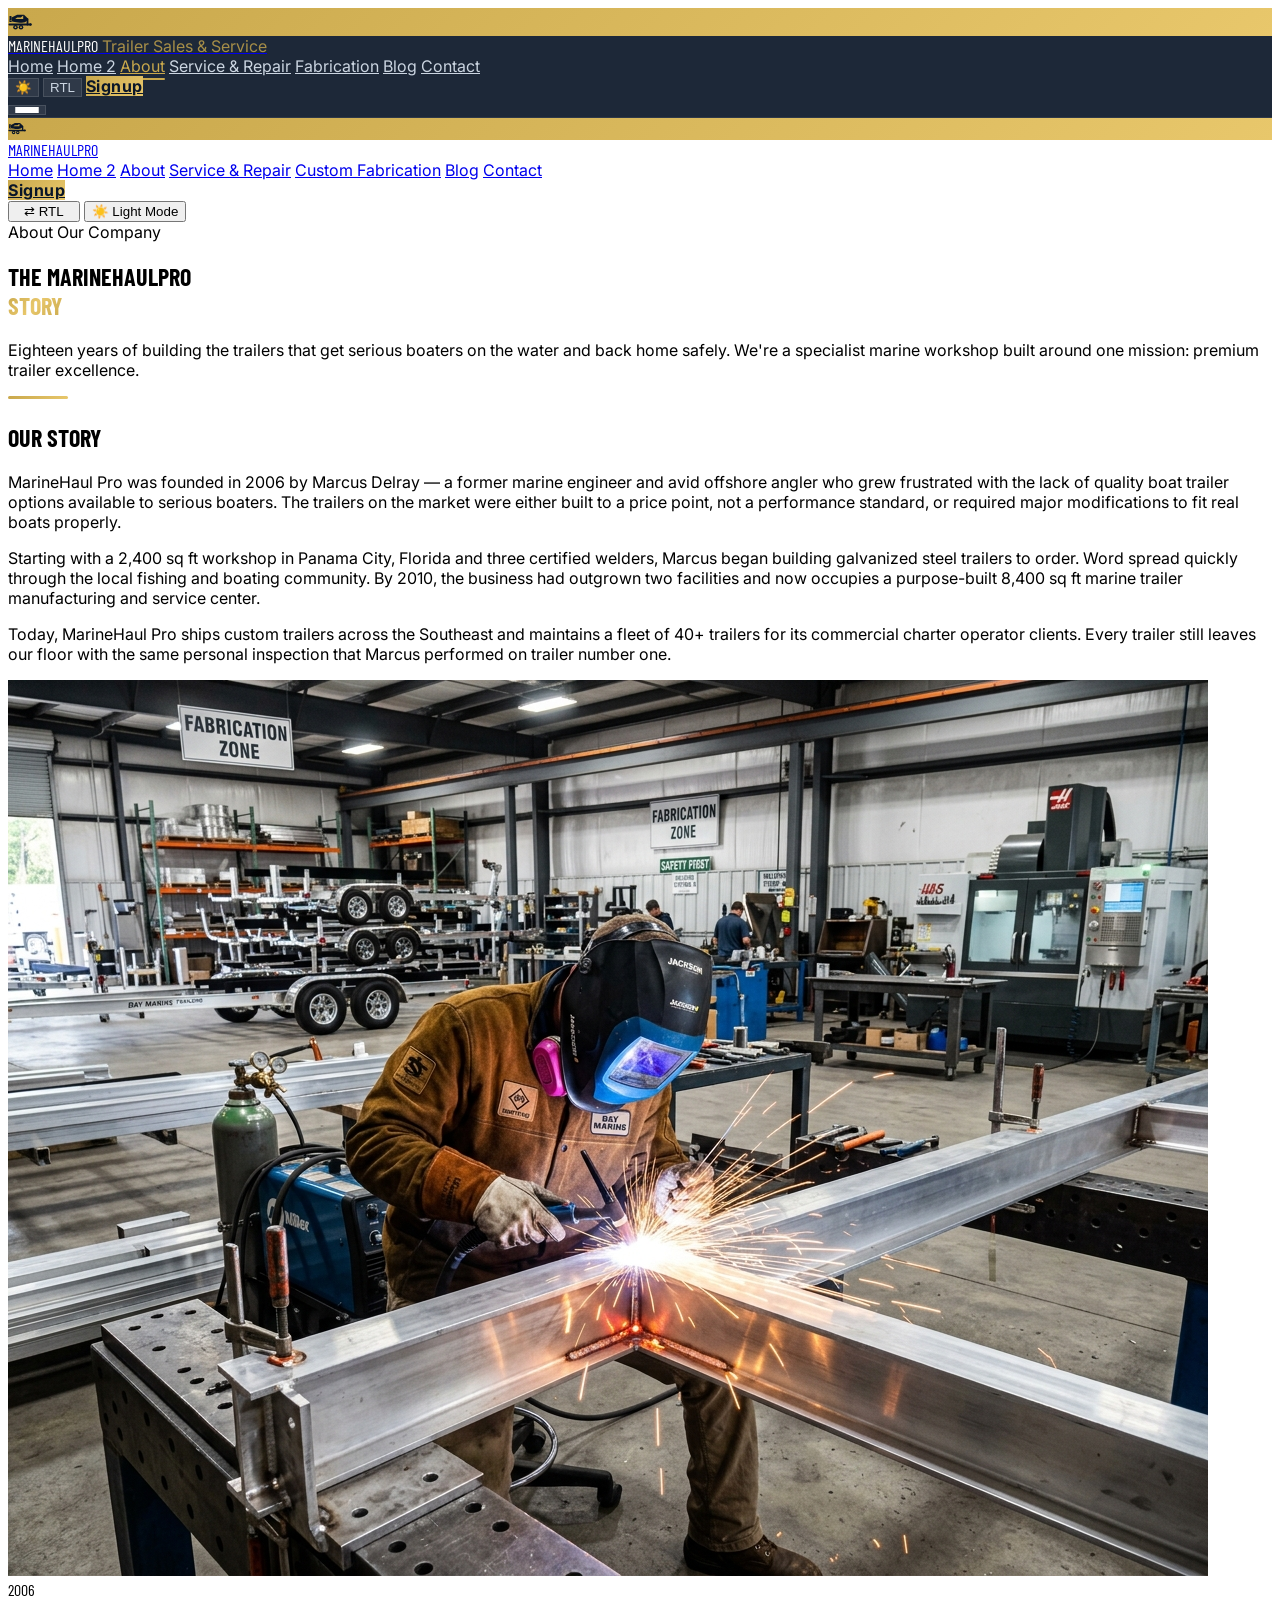
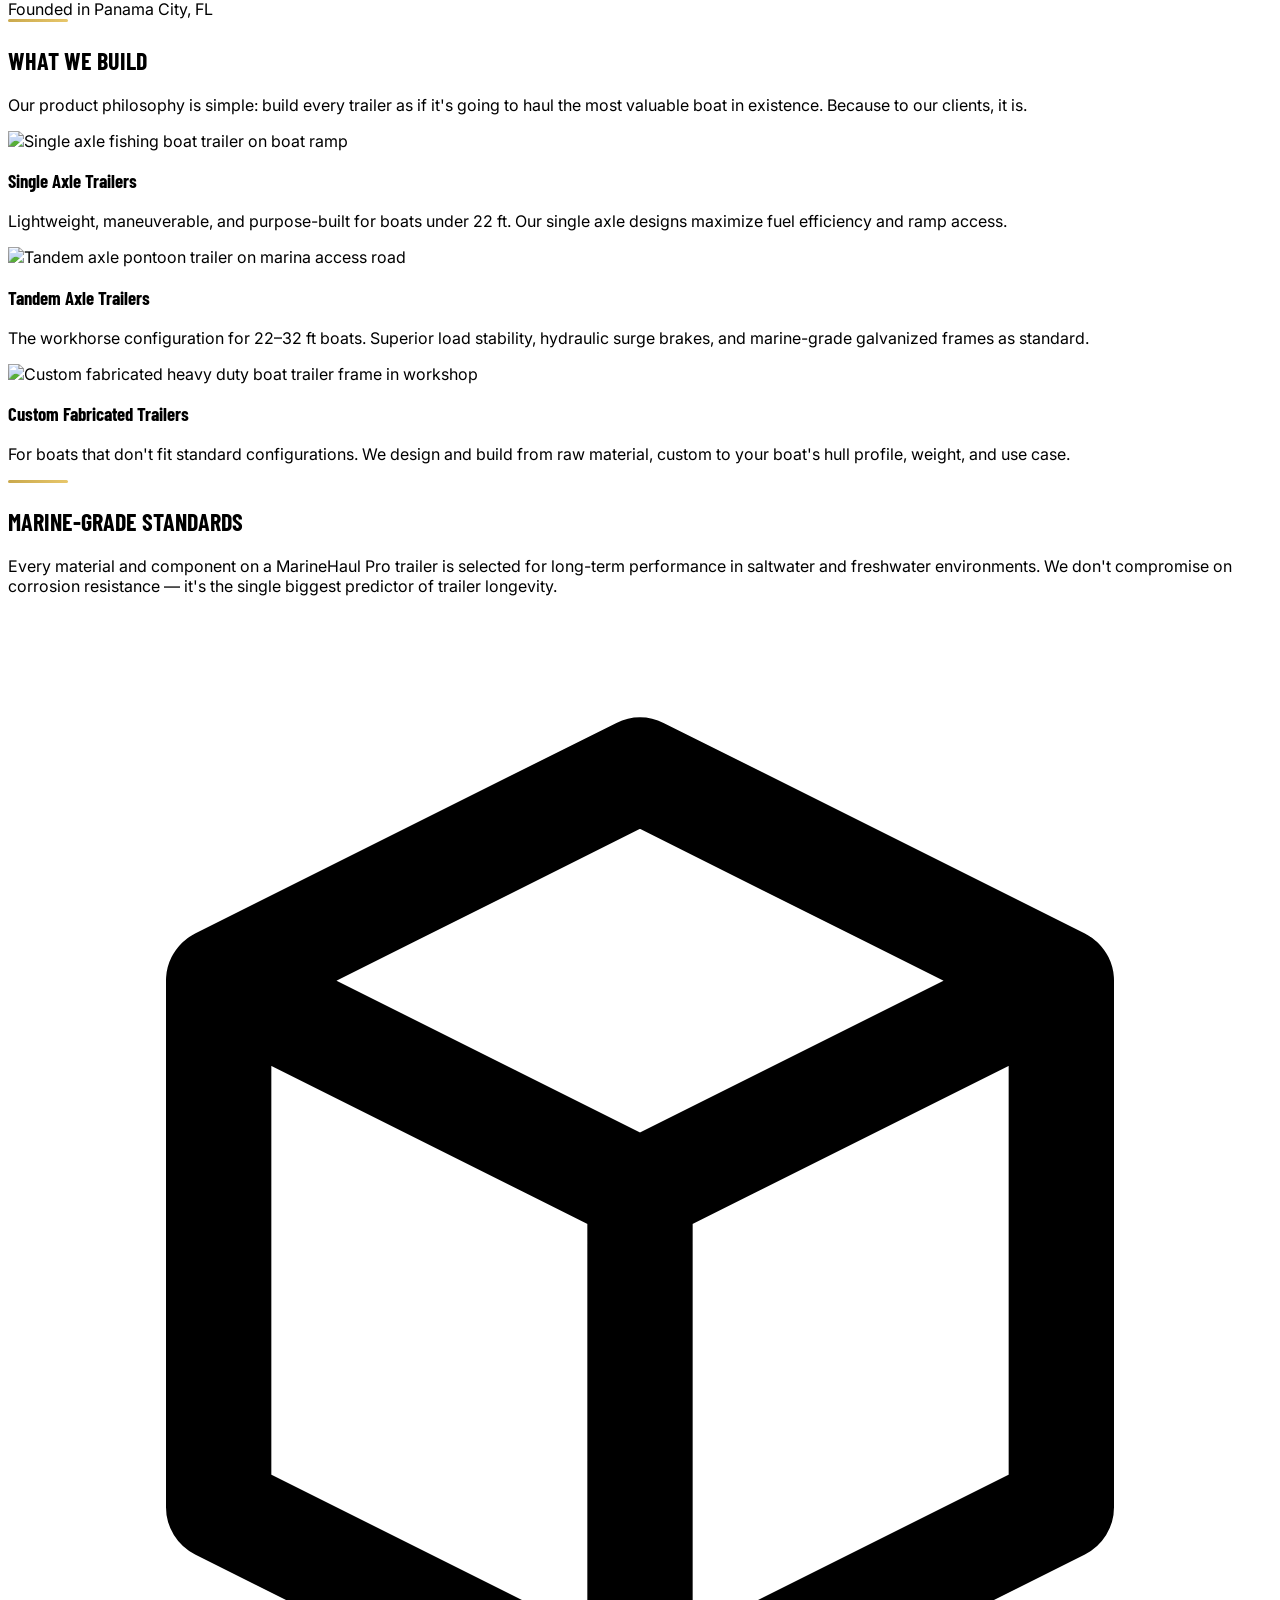
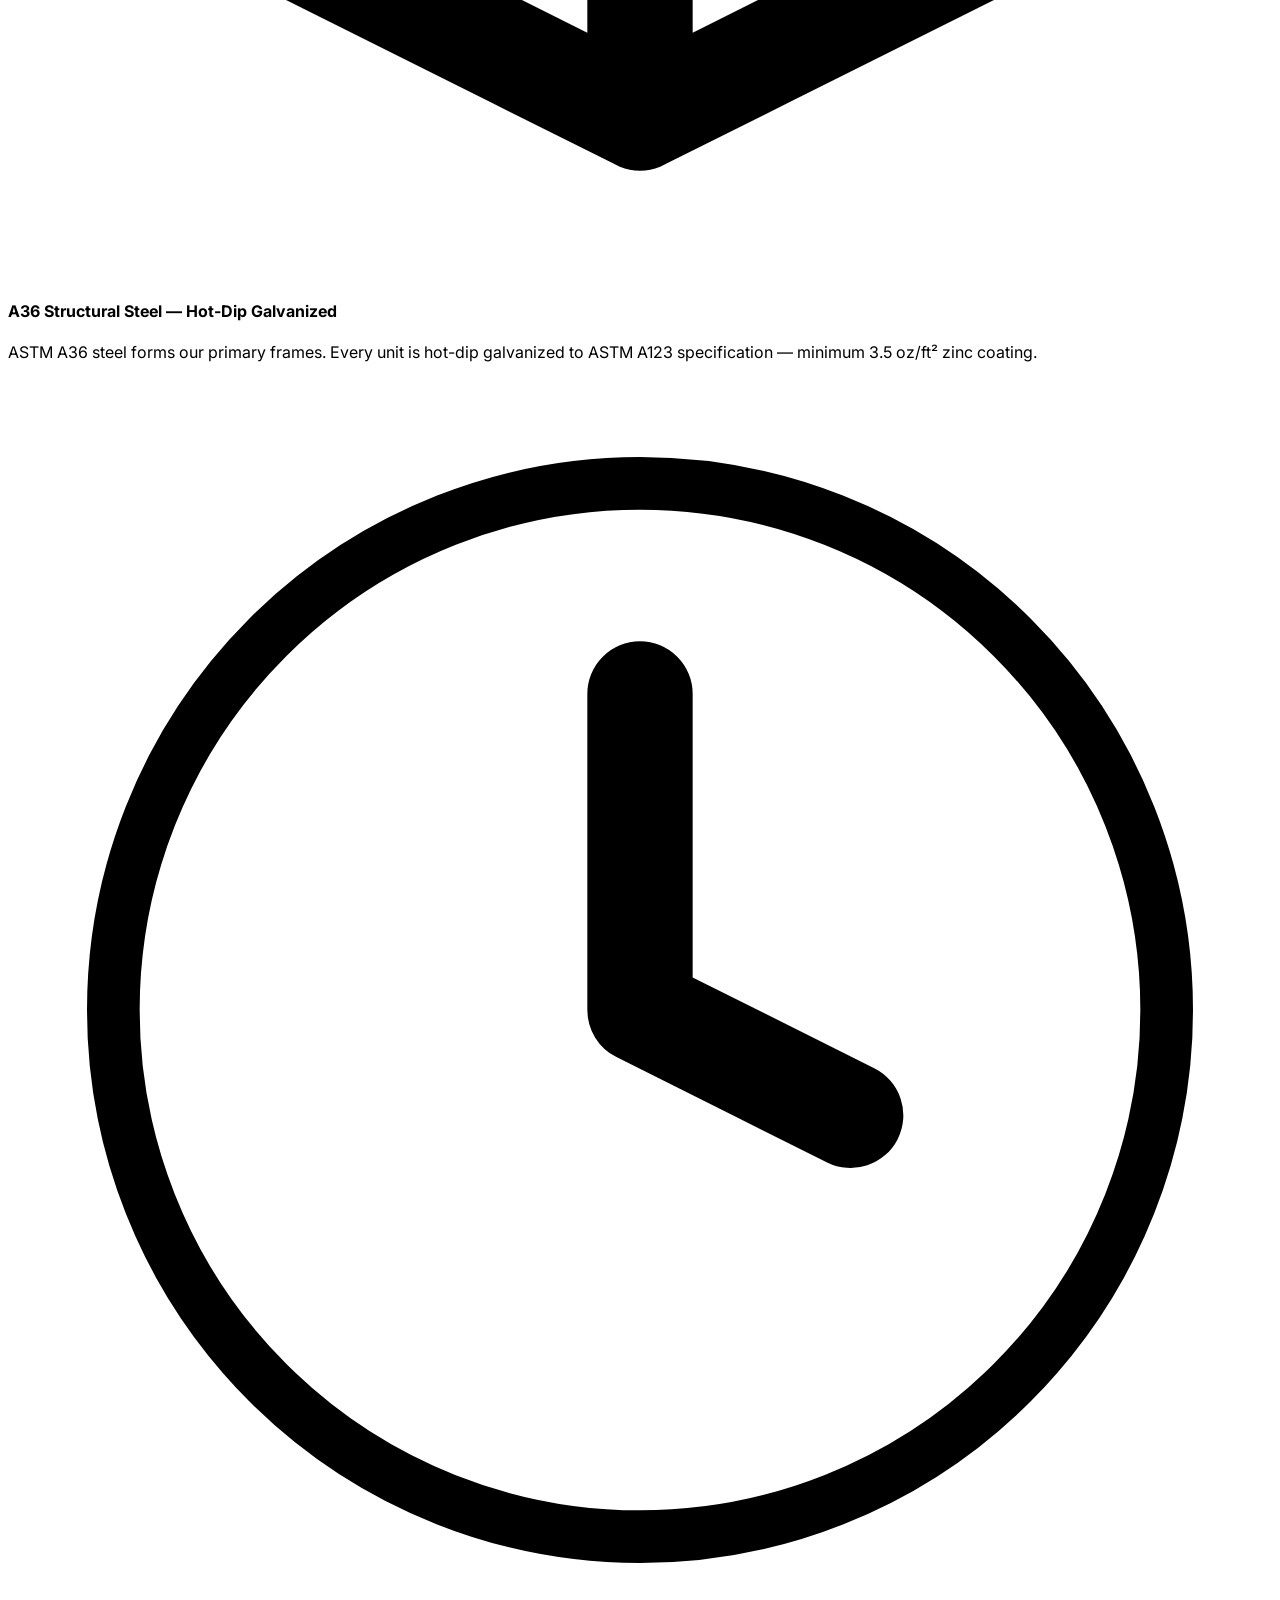
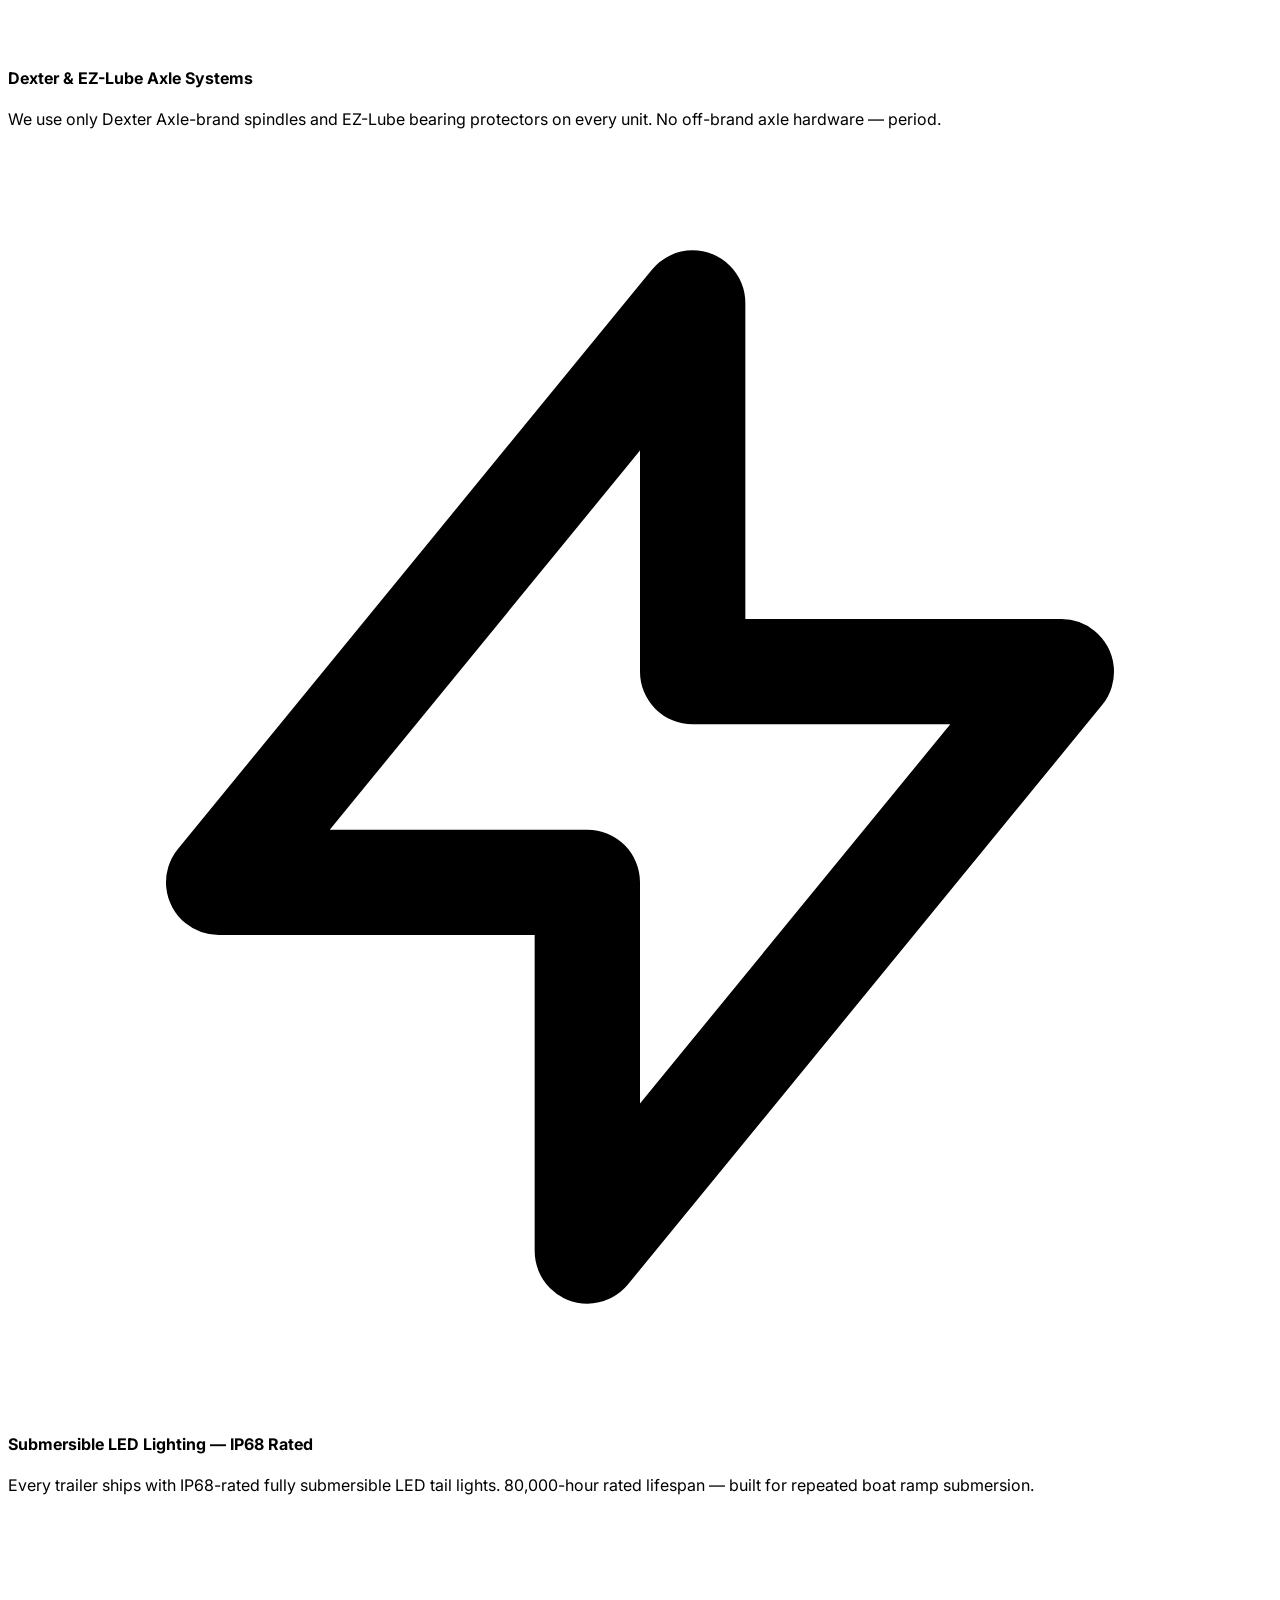
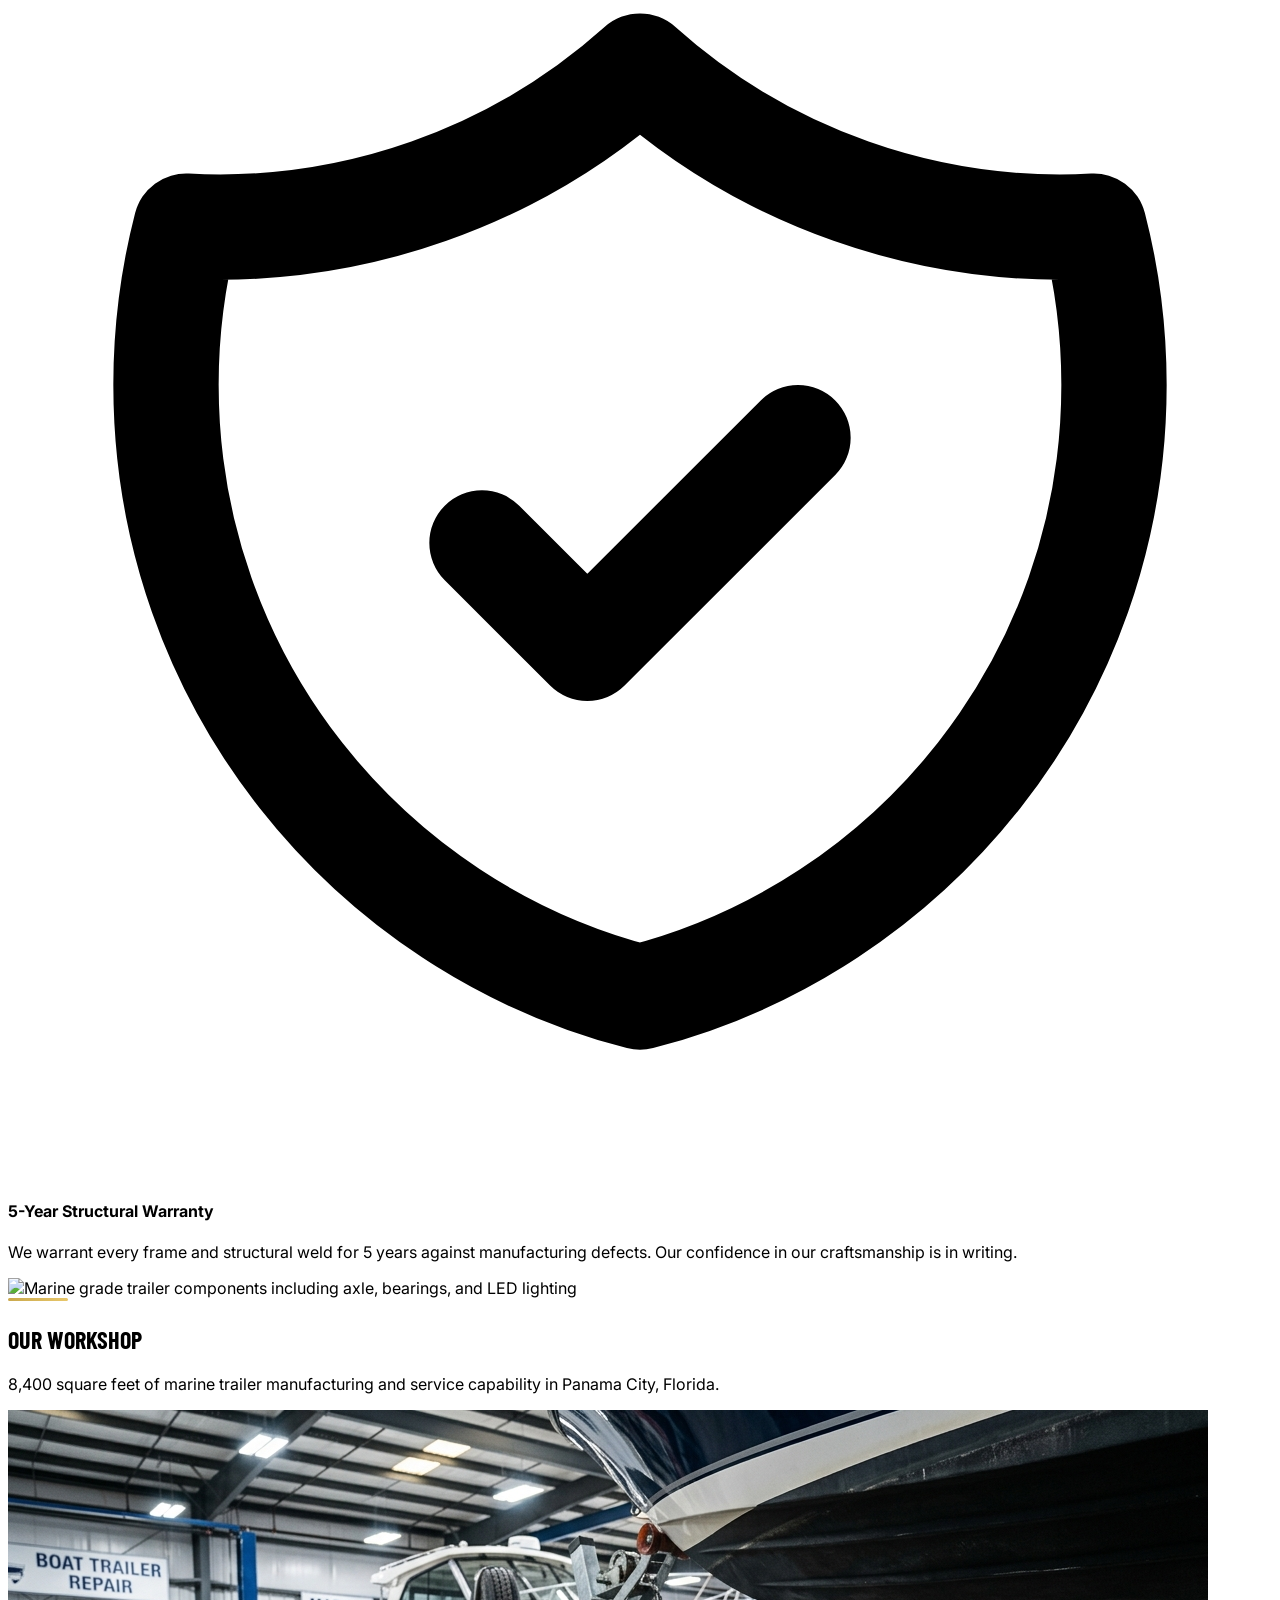
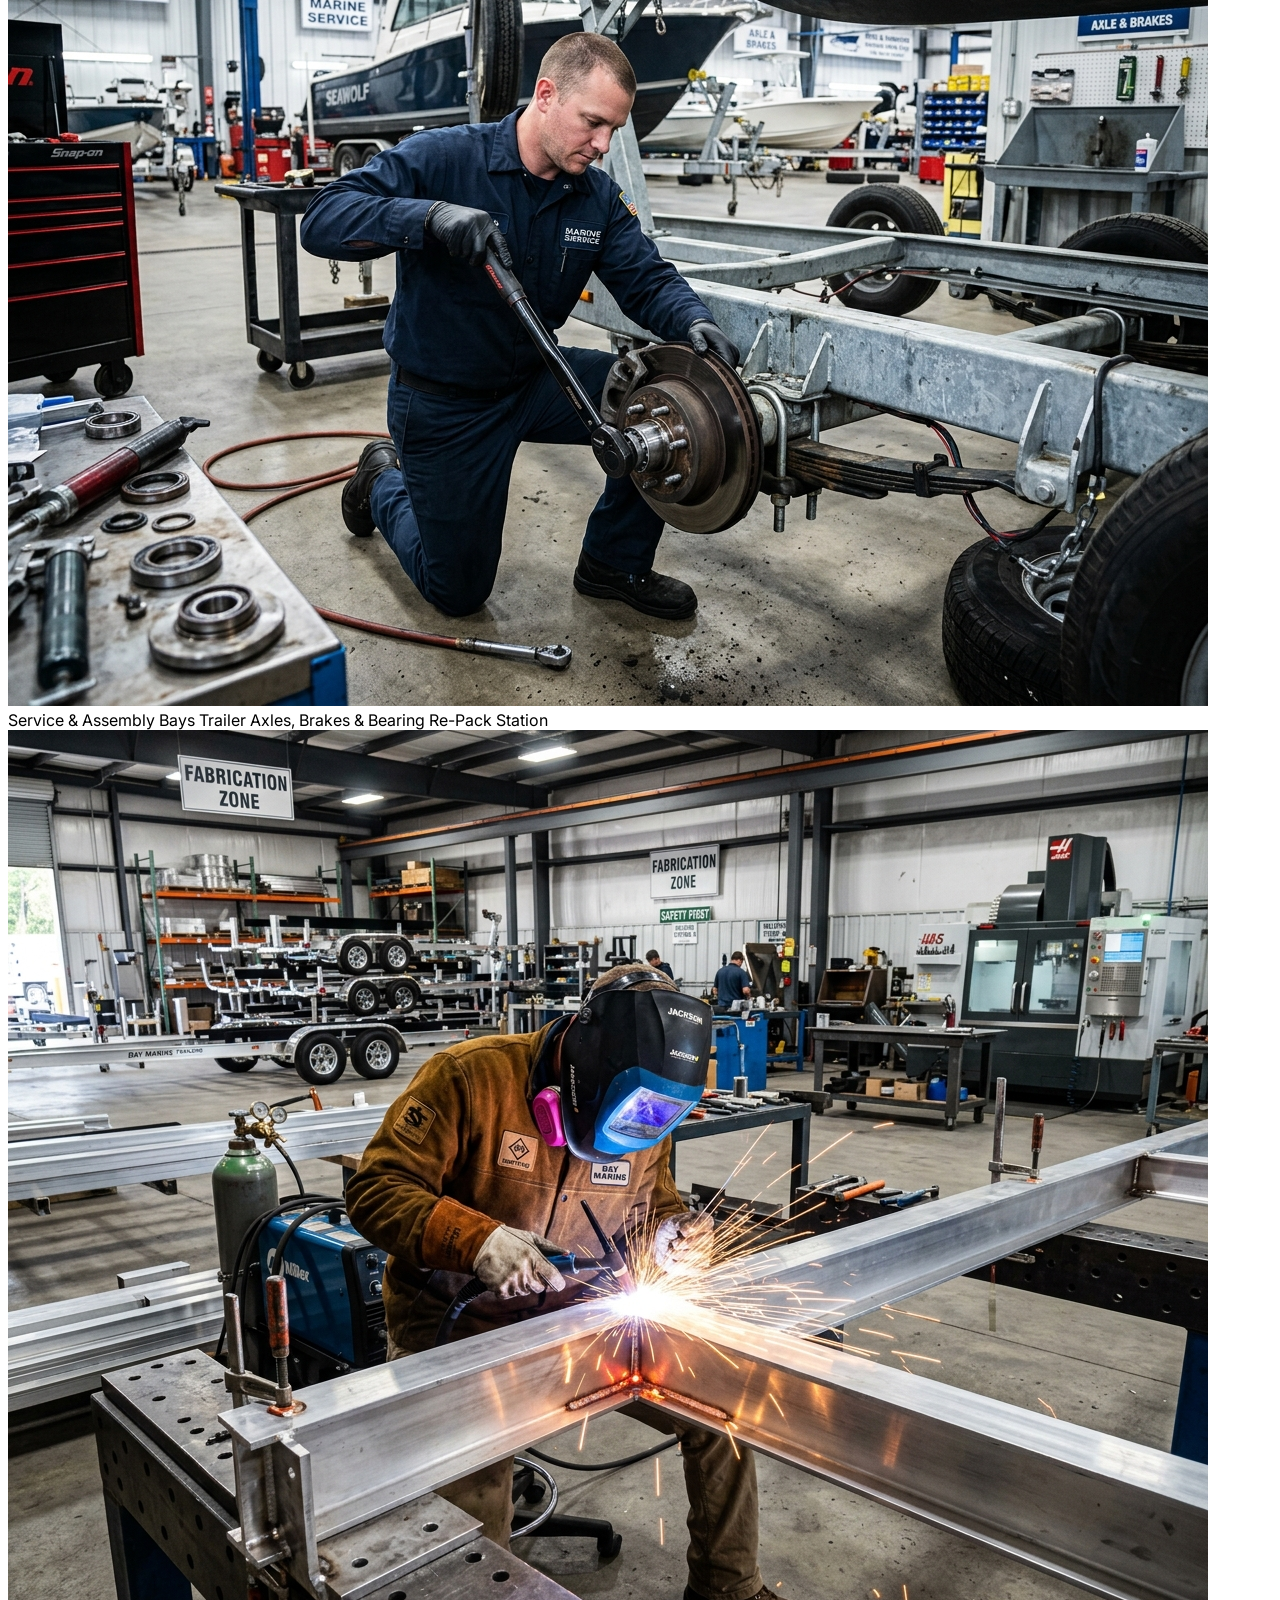
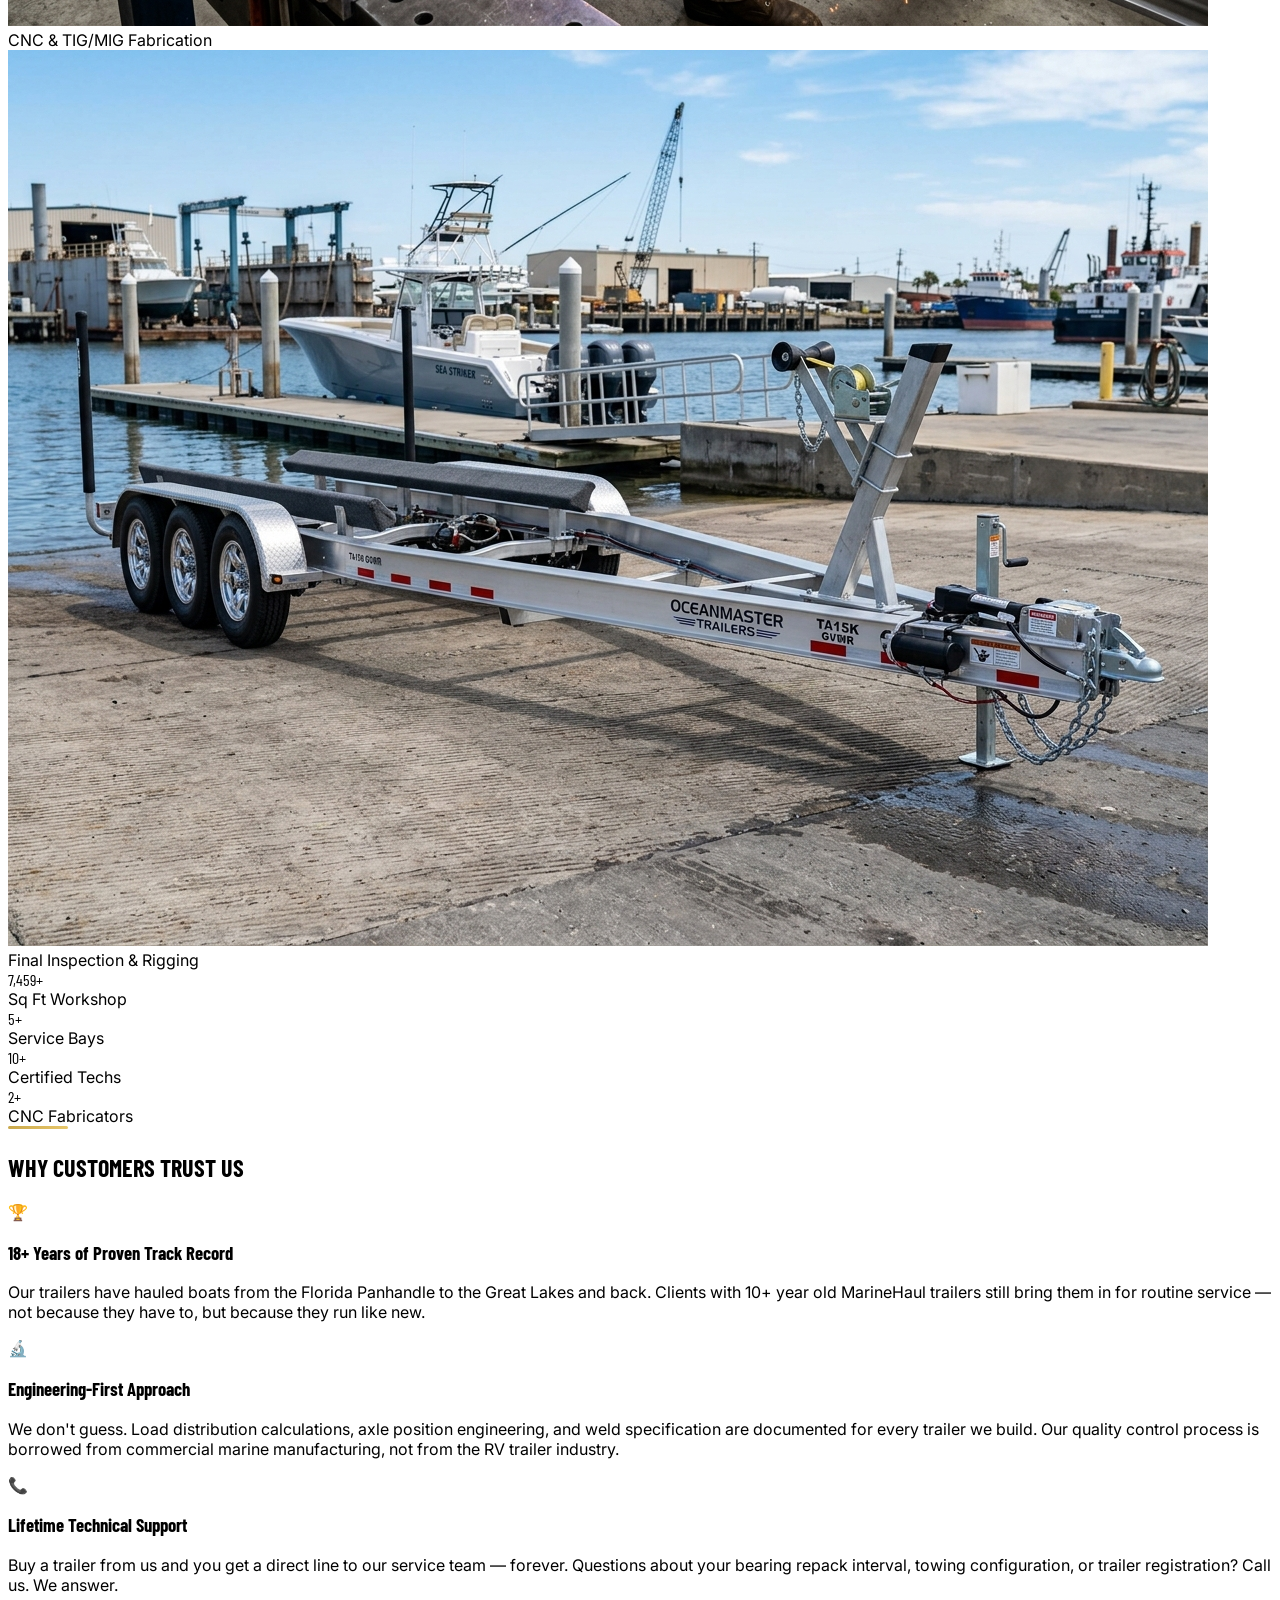
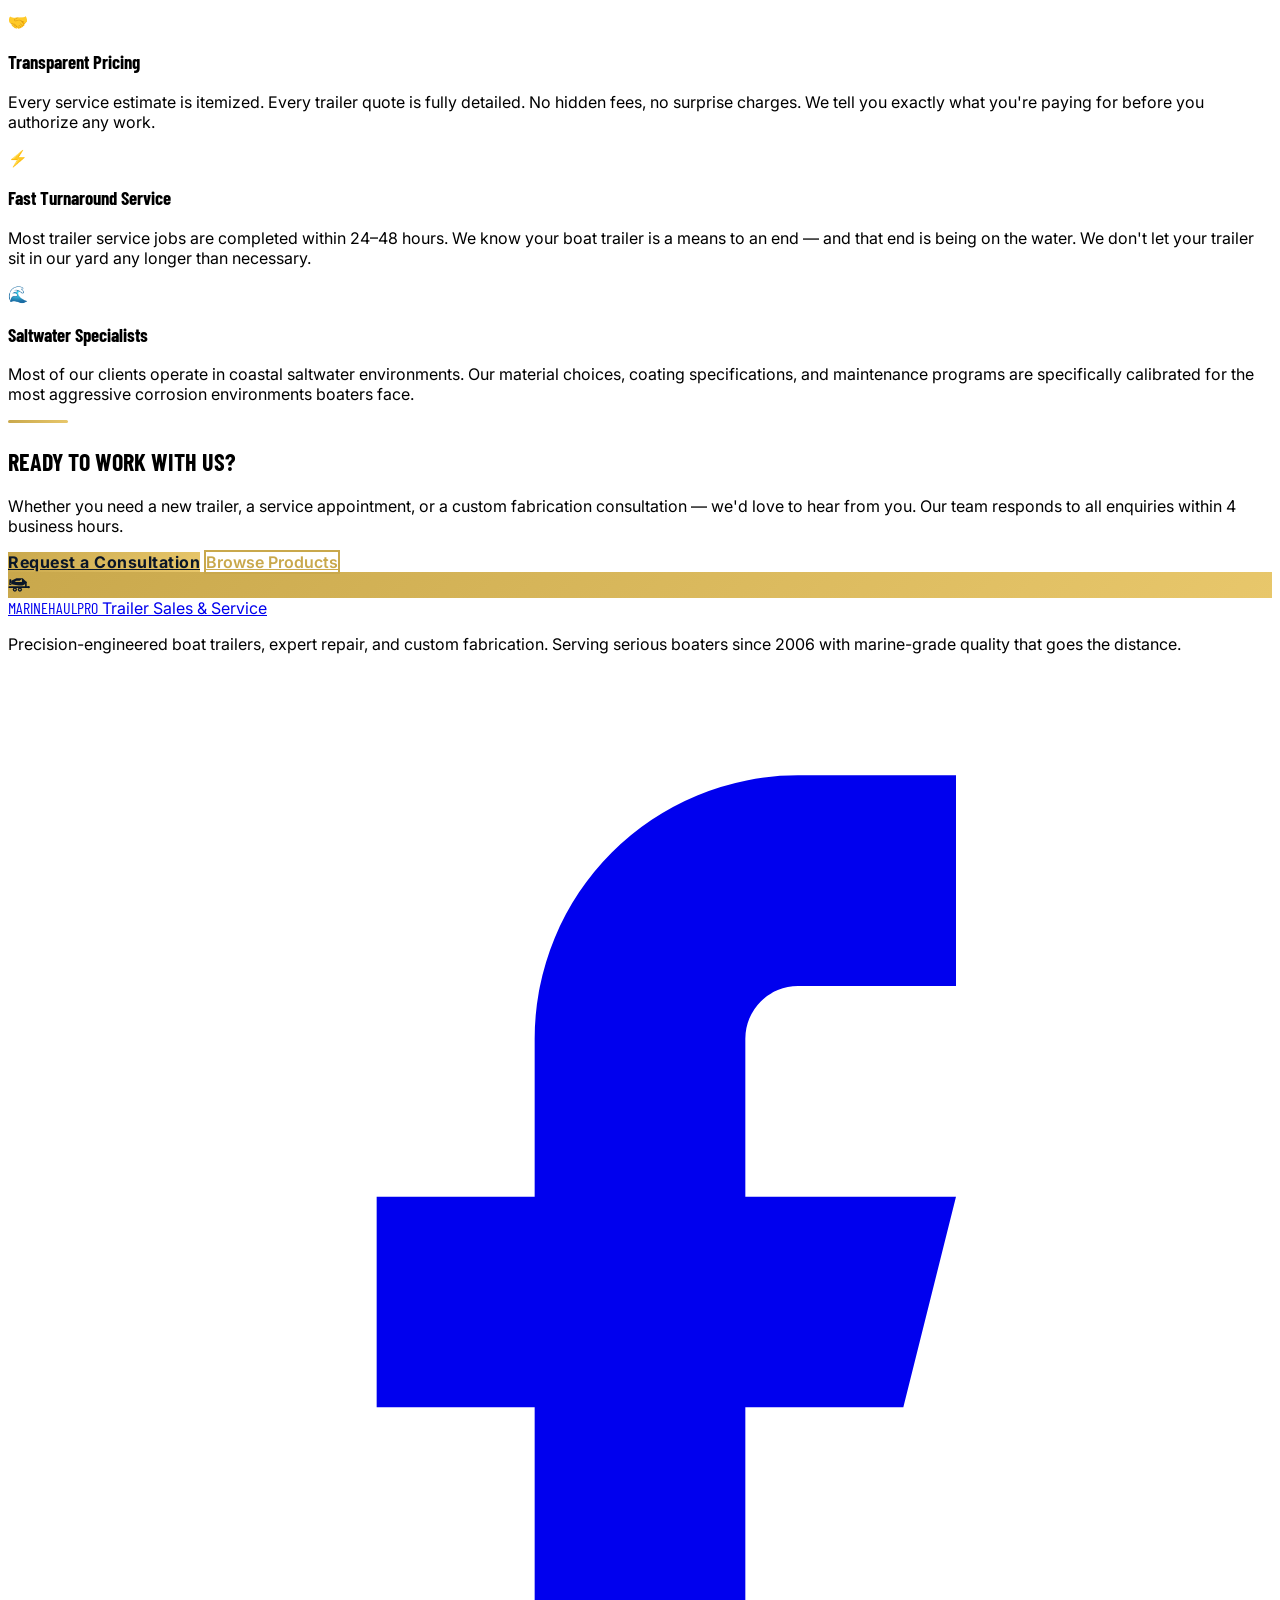
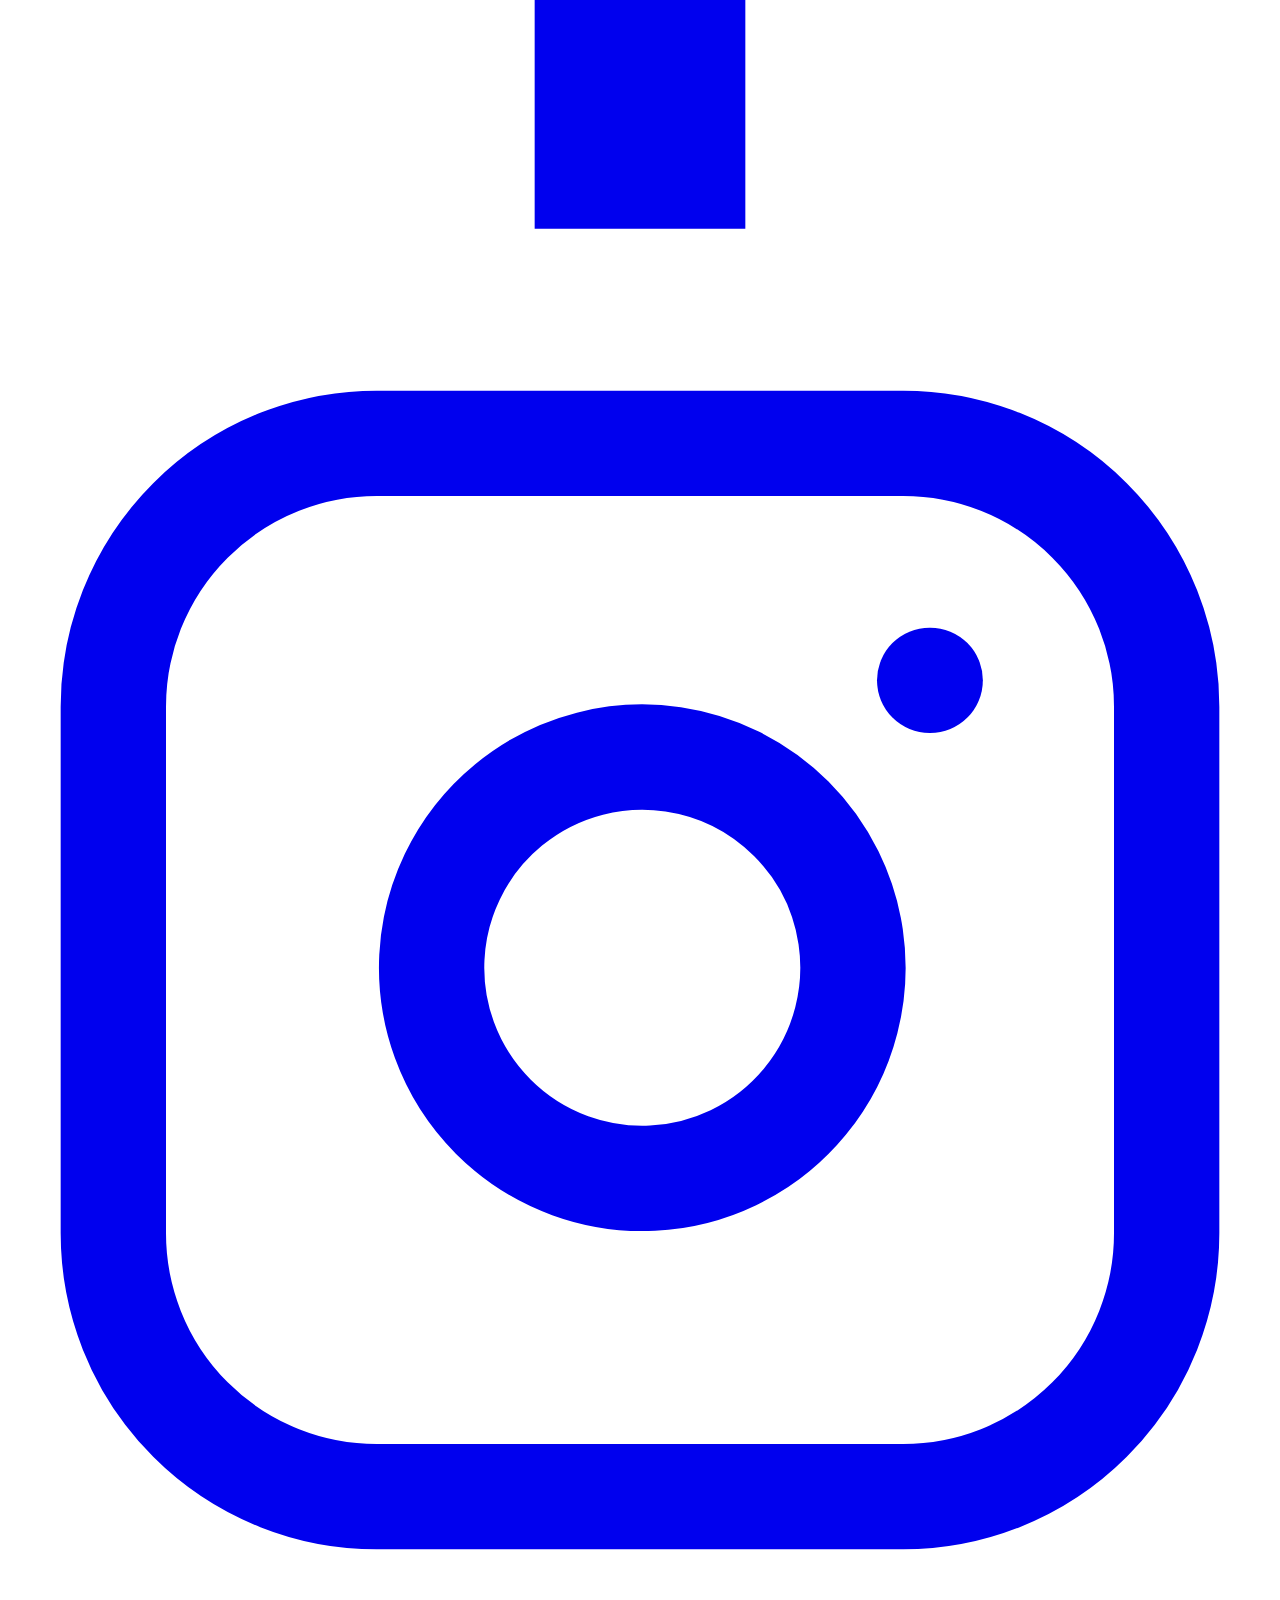
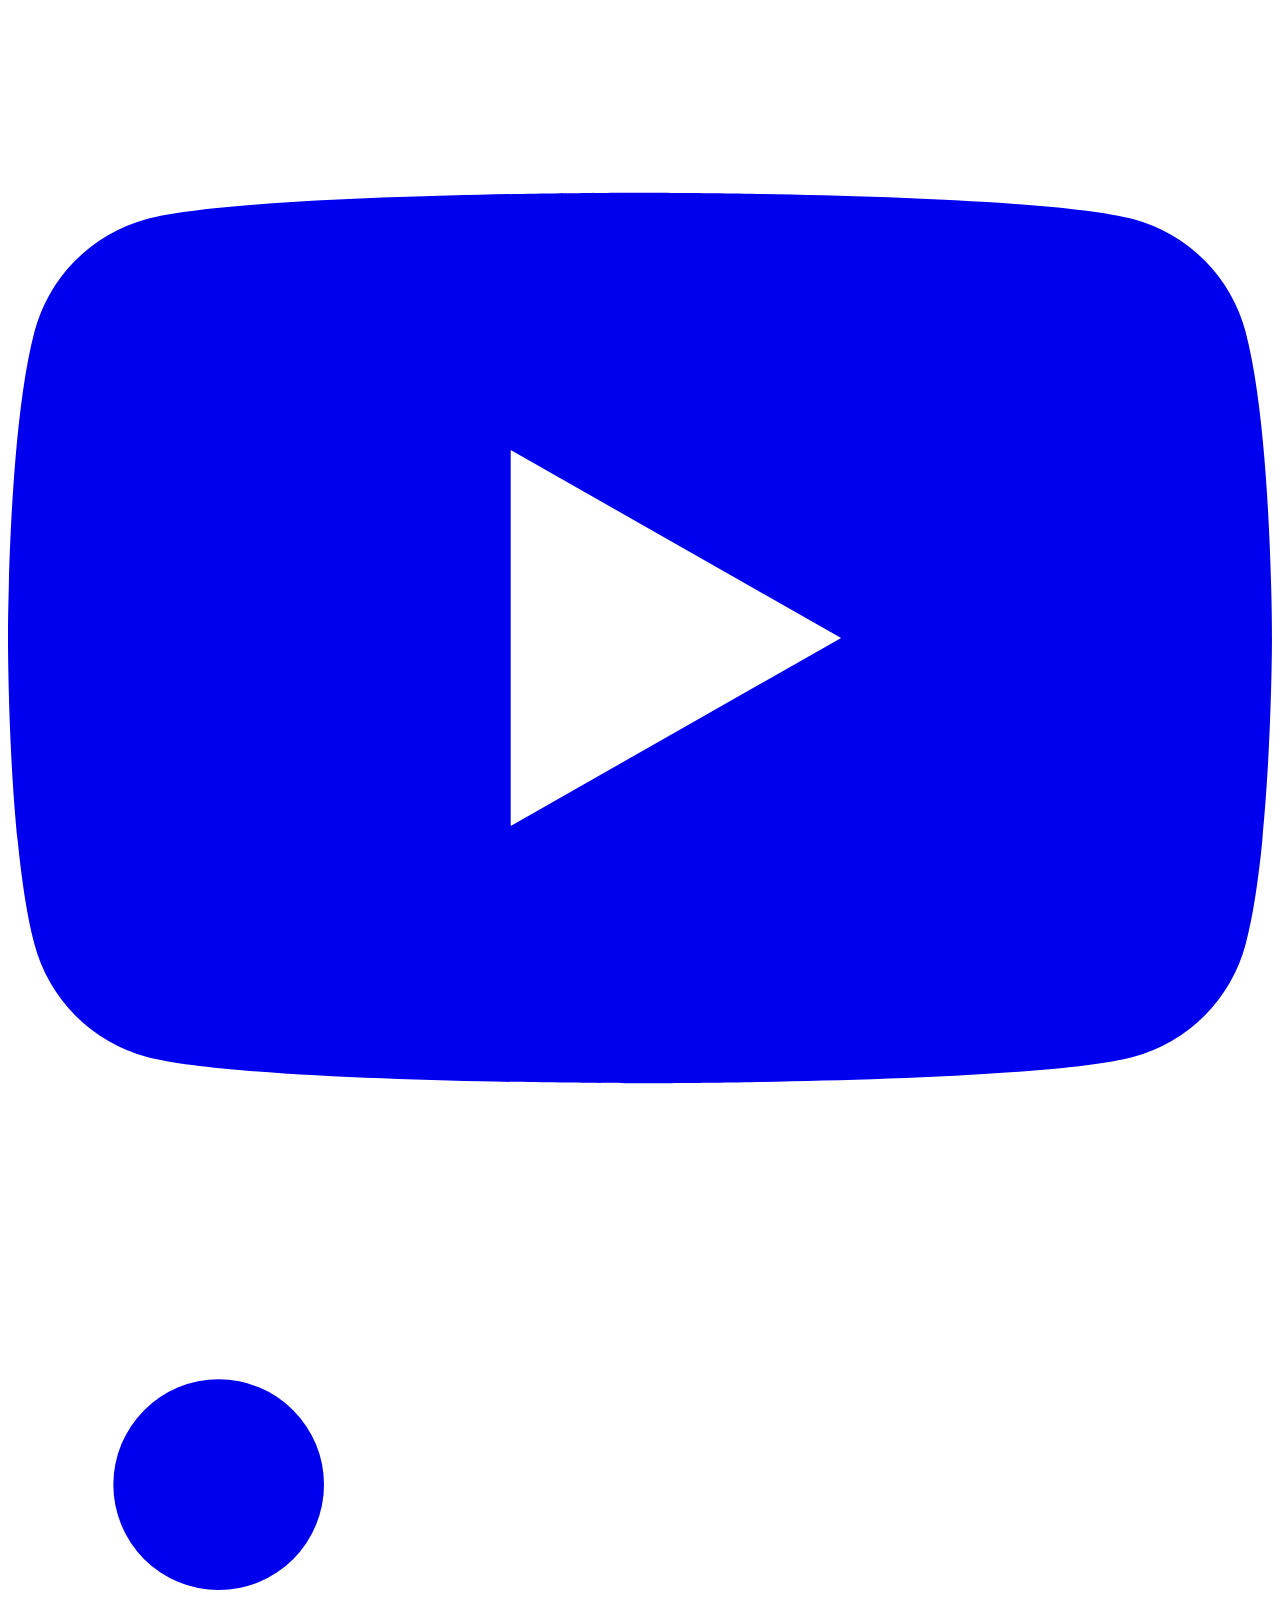
==== commit 00f7d116: "INDEX" ====
--- a/about.html
+++ b/about.html
@@ -599,8 +599,8 @@
             <span data-theme-icon>☀️</span>
           </button>
           <button data-toggle-rtl aria-label="Toggle RTL"
-            class="w-9 h-9 flex items-center justify-center rounded-lg bg-white/5 hover:bg-white/10 text-gray-300 hover:text-gold transition-all duration-200 font-mono text-xs font-bold">
-            <span data-rtl-icon>⇄</span>
+            class="px-2.5 h-9 flex items-center justify-center rounded-lg bg-white/5 hover:bg-white/10 text-gray-300 hover:text-gold transition-all duration-200 text-xs font-bold tracking-wider">
+            <span data-rtl-label>RTL</span>
           </button>
           <a href="signup.html"
             class="btn-gold px-5 py-2 text-sm rounded-lg font-bold shadow-lg shadow-gold/20">Signup</a>
@@ -671,14 +671,14 @@
           class="btn-gold flex items-center justify-center w-full px-5 py-3 rounded-xl font-bold text-navy">Signup</a>
         <div class="flex gap-2 pt-2">
           <button data-toggle-rtl
-            class="flex-1 flex items-center justify-center gap-2 px-4 py-2.5 rounded-xl bg-white/5 hover:bg-white/10 text-gray-300 text-sm font-medium transition-colors">
+            class="px-3.5 py-2.5 flex items-center justify-center gap-1.5 rounded-xl bg-white/5 hover:bg-white/10 text-gray-300 text-sm font-medium transition-colors whitespace-nowrap flex-shrink-0">
             <span data-rtl-icon>⇄</span>
             <span data-rtl-label>RTL</span>
           </button>
           <button data-toggle-theme
-            class="flex-1 flex items-center justify-center gap-2 px-4 py-2.5 rounded-xl bg-white/5 hover:bg-white/10 text-gray-300 text-sm font-medium transition-colors">
+            class="flex-1 flex items-center justify-center gap-2 px-3 py-2.5 rounded-xl bg-white/5 hover:bg-white/10 text-gray-300 text-sm font-medium transition-colors whitespace-nowrap">
             <span data-theme-icon>☀️</span>
-            <span data-theme-label>Light Mode</span>
+            <span data-theme-label class="whitespace-nowrap">Light Mode</span>
           </button>
         </div>
       </div>
@@ -691,14 +691,14 @@
       style="background-image:url('https://images.unsplash.com/photo-1526374965328-7f61d4dc18c5?w=1920&q=80');background-size:cover;background-position:center;">
       <div class="absolute inset-0 bg-navy/85"></div>
       <div class="relative z-10 max-w-7xl mx-auto px-4 sm:px-6 lg:px-8 py-16">
-        <div class="max-w-3xl" data-reveal>
+        <div class="max-w-3xl mx-auto text-center" data-reveal>
           <div
             class="inline-flex items-center gap-2 px-4 py-1.5 rounded-full bg-gold/15 border border-gold/30 text-gold text-xs font-semibold tracking-widest uppercase mb-6">
             <span class="w-1.5 h-1.5 rounded-full bg-gold animate-pulse"></span>About Our Company
           </div>
           <h1 class="font-display font-900 text-5xl lg:text-7xl text-white mb-6">THE MARINEHAULPRO<br /><span
               class="text-gradient-gold">STORY</span></h1>
-          <p class="text-lg sm:text-xl text-gray-200 leading-relaxed max-w-2xl mb-8">Eighteen years of building the trailers that get serious boaters on the water and back home safely. We're a specialist marine workshop built around one mission: premium trailer excellence.</p>
+          <p class="text-lg sm:text-xl text-gray-200 leading-relaxed max-w-2xl mx-auto mb-8">Eighteen years of building the trailers that get serious boaters on the water and back home safely. We're a specialist marine workshop built around one mission: premium trailer excellence.</p>
         </div>
       </div>
     </section>
@@ -751,7 +751,7 @@
                 alt="Single axle fishing boat trailer on boat ramp" class="w-full h-full object-cover" loading="lazy" />
             </div>
             <div class="p-6 flex flex-col flex-1">
-              <h3 class="font-display font-700 text-xl text-white mb-2 min-h-[3.25rem] flex items-center">Single Axle Trailers</h3>
+              <h3 class="font-display font-700 text-xl text-white mb-2 min-h-[3.25rem] flex items-start">Single Axle Trailers</h3>
               <p class="text-gray-400 text-sm leading-relaxed min-h-[4.5rem]">Lightweight, maneuverable, and purpose-built for boats
                 under 22 ft. Our single axle designs maximize fuel efficiency and ramp access.</p>
             </div>
@@ -762,7 +762,7 @@
                 alt="Tandem axle pontoon trailer on marina access road" class="w-full h-full object-cover"
                 loading="lazy" /></div>
             <div class="p-6 flex flex-col flex-1">
-              <h3 class="font-display font-700 text-xl text-white mb-2 min-h-[3.25rem] flex items-center">Tandem Axle Trailers</h3>
+              <h3 class="font-display font-700 text-xl text-white mb-2 min-h-[3.25rem] flex items-start">Tandem Axle Trailers</h3>
               <p class="text-gray-400 text-sm leading-relaxed min-h-[4.5rem]">The workhorse configuration for 22–32 ft boats. Superior
                 load stability, hydraulic surge brakes, and marine-grade galvanized frames as standard.</p>
             </div>
@@ -773,7 +773,7 @@
                 alt="Custom fabricated heavy duty boat trailer frame in workshop" class="w-full h-full object-cover"
                 loading="lazy" /></div>
             <div class="p-6 flex flex-col flex-1">
-              <h3 class="font-display font-700 text-xl text-white mb-2 min-h-[3.25rem] flex items-center">Custom Fabricated Trailers</h3>
+              <h3 class="font-display font-700 text-xl text-white mb-2 min-h-[3.25rem] flex items-start">Custom Fabricated Trailers</h3>
               <p class="text-gray-400 text-sm leading-relaxed min-h-[4.5rem]">For boats that don't fit standard configurations. We
                 design and build from raw material, custom to your boat's hull profile, weight, and use case.</p>
             </div>
@@ -922,42 +922,42 @@
         <div class="grid grid-cols-1 md:grid-cols-2 lg:grid-cols-3 gap-6">
           <div class="bg-navy rounded-2xl p-6 border border-white/8 card-hover" data-reveal>
             <div class="text-4xl mb-4">🏆</div>
-            <h3 class="font-display font-700 text-xl text-white mb-3">18+ Years of Proven Track Record</h3>
+            <h3 class="font-display font-700 text-xl text-white mb-3 min-h-[3.5rem] flex items-start">18+ Years of Proven Track Record</h3>
             <p class="text-gray-400 text-sm leading-relaxed">Our trailers have hauled boats from the Florida Panhandle
               to the Great Lakes and back. Clients with 10+ year old MarineHaul trailers still bring them in for routine
               service — not because they have to, but because they run like new.</p>
           </div>
           <div class="bg-navy rounded-2xl p-6 border border-white/8 card-hover" data-reveal>
             <div class="text-4xl mb-4">🔬</div>
-            <h3 class="font-display font-700 text-xl text-white mb-3">Engineering-First Approach</h3>
+            <h3 class="font-display font-700 text-xl text-white mb-3 min-h-[3.5rem] flex items-start">Engineering-First Approach</h3>
             <p class="text-gray-400 text-sm leading-relaxed">We don't guess. Load distribution calculations, axle
               position engineering, and weld specification are documented for every trailer we build. Our quality
               control process is borrowed from commercial marine manufacturing, not from the RV trailer industry.</p>
           </div>
           <div class="bg-navy rounded-2xl p-6 border border-white/8 card-hover" data-reveal>
             <div class="text-4xl mb-4">📞</div>
-            <h3 class="font-display font-700 text-xl text-white mb-3">Lifetime Technical Support</h3>
+            <h3 class="font-display font-700 text-xl text-white mb-3 min-h-[3.5rem] flex items-start">Lifetime Technical Support</h3>
             <p class="text-gray-400 text-sm leading-relaxed">Buy a trailer from us and you get a direct line to our
               service team — forever. Questions about your bearing repack interval, towing configuration, or trailer
               registration? Call us. We answer.</p>
           </div>
           <div class="bg-navy rounded-2xl p-6 border border-white/8 card-hover" data-reveal>
             <div class="text-4xl mb-4">🤝</div>
-            <h3 class="font-display font-700 text-xl text-white mb-3">Transparent Pricing</h3>
+            <h3 class="font-display font-700 text-xl text-white mb-3 min-h-[3.5rem] flex items-start">Transparent Pricing</h3>
             <p class="text-gray-400 text-sm leading-relaxed">Every service estimate is itemized. Every trailer quote is
               fully detailed. No hidden fees, no surprise charges. We tell you exactly what you're paying for before you
               authorize any work.</p>
           </div>
           <div class="bg-navy rounded-2xl p-6 border border-white/8 card-hover" data-reveal>
             <div class="text-4xl mb-4">⚡</div>
-            <h3 class="font-display font-700 text-xl text-white mb-3">Fast Turnaround Service</h3>
+            <h3 class="font-display font-700 text-xl text-white mb-3 min-h-[3.5rem] flex items-start">Fast Turnaround Service</h3>
             <p class="text-gray-400 text-sm leading-relaxed">Most trailer service jobs are completed within 24–48 hours.
               We know your boat trailer is a means to an end — and that end is being on the water. We don't let your
               trailer sit in our yard any longer than necessary.</p>
           </div>
           <div class="bg-navy rounded-2xl p-6 border border-white/8 card-hover" data-reveal>
             <div class="text-4xl mb-4">🌊</div>
-            <h3 class="font-display font-700 text-xl text-white mb-3">Saltwater Specialists</h3>
+            <h3 class="font-display font-700 text-xl text-white mb-3 min-h-[3.5rem] flex items-start">Saltwater Specialists</h3>
             <p class="text-gray-400 text-sm leading-relaxed">Most of our clients operate in coastal saltwater
               environments. Our material choices, coating specifications, and maintenance programs are specifically
               calibrated for the most aggressive corrosion environments boaters face.</p>
--- a/css/custom.css
+++ b/css/custom.css
@@ -134,8 +134,49 @@
 html.light #main-header button[data-toggle-theme],
 html.light #main-header button[data-toggle-rtl] {
   background-color: rgba(0, 0, 0, 0.05) !important;
-  color: #1e293b !important;
+  color: #0a1628 !important;
   border: 1px solid #cbd5e1 !important;
+}
+
+/* Ensure Theme Toggle and RTL buttons are always strictly single line */
+button[data-toggle-theme],
+button[data-toggle-rtl],
+[data-theme-label],
+[data-rtl-label] {
+  white-space: nowrap !important;
+}
+
+#mobile-menu button[data-toggle-rtl] {
+  flex: 0 0 auto !important;
+  padding-left: 0.875rem !important;
+  padding-right: 0.875rem !important;
+  white-space: nowrap !important;
+}
+
+#mobile-menu button[data-toggle-theme] {
+  flex: 1 1 auto !important;
+  white-space: nowrap !important;
+}
+
+html:not(.dark) #main-header button[data-toggle-theme]:hover,
+html:not(.dark) #main-header button[data-toggle-rtl]:hover,
+html.light #main-header button[data-toggle-theme]:hover,
+html.light #main-header button[data-toggle-rtl]:hover,
+html:not(.dark) button[data-toggle-rtl]:hover,
+html.light button[data-toggle-rtl]:hover {
+  background-color: #0a1628 !important;
+  color: #c9a84c !important;
+  border-color: #0a1628 !important;
+  box-shadow: 0 4px 12px rgba(10, 22, 40, 0.25) !important;
+}
+
+html:not(.dark) #main-header button[data-toggle-theme]:hover span,
+html:not(.dark) #main-header button[data-toggle-rtl]:hover span,
+html.light #main-header button[data-toggle-theme]:hover span,
+html.light #main-header button[data-toggle-rtl]:hover span,
+html:not(.dark) button[data-toggle-rtl]:hover span,
+html.light button[data-toggle-rtl]:hover span {
+  color: #c9a84c !important;
 }
 
 html:not(.dark) #main-header #mobile-menu-toggle,
@@ -174,6 +215,20 @@
   background-color: rgba(255, 255, 255, 0.08) !important;
   color: #cbd5e1 !important;
   border: 1px solid rgba(255, 255, 255, 0.12) !important;
+}
+
+html.dark #main-header button[data-toggle-theme]:hover,
+html.dark #main-header button[data-toggle-rtl]:hover,
+html.dark button[data-toggle-rtl]:hover {
+  background-color: rgba(201, 168, 76, 0.2) !important;
+  color: #c9a84c !important;
+  border-color: rgba(201, 168, 76, 0.5) !important;
+}
+
+html.dark #main-header button[data-toggle-theme]:hover span,
+html.dark #main-header button[data-toggle-rtl]:hover span,
+html.dark button[data-toggle-rtl]:hover span {
+  color: #c9a84c !important;
 }
 
 html.dark #main-header .hamburger-line {
@@ -592,6 +647,103 @@
   color: #0f172a !important;
 }
 
+/* =====================================================
+   7) & 8) CARD HEADINGS AND SUBTEXT BASELINE ALIGNMENT
+   ===================================================== */
+/* 7) Category Cards (TRAILER TYPES & PRICING OVERVIEW) */
+.category-heading-wrap,
+section[aria-label="Trailer categories"] .flex.items-start.justify-between.mb-2 {
+  min-height: 3.75rem !important;
+  display: flex !important;
+  align-items: flex-start !important;
+  justify-content: space-between !important;
+  margin-bottom: 0.5rem !important;
+}
+
+.category-heading-wrap h3,
+section[aria-label="Trailer categories"] h3 {
+  line-height: 1.25 !important;
+  margin: 0 !important;
+}
+
+.category-subtext,
+section[aria-label="Trailer categories"] p.text-gray-300 {
+  min-height: 4.75rem !important;
+}
+
+/* 8) Featured Trailer Model Cards */
+.trailer-model-card h3 {
+  min-height: 4.25rem !important;
+  line-height: 1.25 !important;
+  display: flex !important;
+  align-items: flex-start !important;
+  margin: 0 0 0.25rem 0 !important;
+}
+
+.trailer-model-card p.text-gold {
+  min-height: 2.5rem !important;
+  display: flex !important;
+  align-items: flex-start !important;
+  line-height: 1.35 !important;
+  margin: 0 !important;
+}
+
+/* 10) Custom Advantage Cards (fabrication.html) */
+.custom-advantage-card h3 {
+  min-height: 4.5rem !important;
+  line-height: 1.25 !important;
+  display: flex !important;
+  align-items: flex-start !important;
+  margin-bottom: 0.75rem !important;
+}
+
+.custom-advantage-card p {
+  min-height: 6.5rem !important;
+  display: flex !important;
+  align-items: flex-start !important;
+  margin-bottom: 1.5rem !important;
+}
+
+/* 11) Custom Build Showcase Cards (fabrication.html) */
+.custom-build-card h3 {
+  min-height: 4.25rem !important;
+  line-height: 1.25 !important;
+  display: flex !important;
+  align-items: flex-start !important;
+  margin-bottom: 0.5rem !important;
+}
+
+.custom-build-card p {
+  min-height: 5.5rem !important;
+  display: flex !important;
+  align-items: flex-start !important;
+  margin-bottom: 1rem !important;
+}
+
+/* Facility Cards (contact.html) */
+.facility-card h3 {
+  min-height: 4rem !important;
+  line-height: 1.25 !important;
+  display: flex !important;
+  align-items: flex-start !important;
+  margin-bottom: 0.5rem !important;
+}
+
+.facility-card p {
+  min-height: 5.5rem !important;
+  display: flex !important;
+  align-items: flex-start !important;
+  margin-bottom: 1rem !important;
+}
+
+.trailer-model-card .bg-white\/4 {
+  min-height: 6.75rem;
+}
+
+.trailer-model-card .border-t.border-white\/8 {
+  min-height: 3.25rem;
+}
+
 html:not(.dark) .trailer-model-card .bg-navy\/60 {
   background-color: #f8fafc !important;
   border-color: #e2e8f0 !important;
@@ -619,6 +771,102 @@
   background-color: #ffffff !important;
   color: #475569 !important;
   border-color: #cbd5e1 !important;
+}
+
+/* =====================================================
+   13) CTA TEXT STRICTLY SINGLE LINE IN MOBILE VIEW
+   ===================================================== */
+.btn-gold,
+.btn-outline,
+.btn-primary,
+a[class*="btn-"],
+button[class*="btn-"],
+.hero-cta-btn {
+  white-space: nowrap !important;
+}
+
+/* =====================================================
+   14) UNIFORM LABEL LENGTH FOR TRAILER FILTER TABS (MOB VIEW)
+   ===================================================== */
+@media (max-width: 639px) {
+  .trailer-filter-container,
+  #featured-trailers .flex.flex-wrap.items-center.justify-center {
+    display: flex !important;
+    flex-direction: column !important;
+    align-items: stretch !important;
+    width: 100% !important;
+    max-width: 340px !important;
+    margin-left: auto !important;
+    margin-right: auto !important;
+    gap: 0.625rem !important;
+  }
+
+  .trailer-filter-container .trailer-filter-btn,
+  #featured-trailers .trailer-filter-btn {
+    width: 100% !important;
+    text-align: center !important;
+    display: flex !important;
+    justify-content: center !important;
+    align-items: center !important;
+    padding-left: 1rem !important;
+    padding-right: 1rem !important;
+    white-space: nowrap !important;
+  }
+}
+
+/* =====================================================
+   15) UNIFORM LABEL LENGTH FOR BRAND PILLS (MOB & TAB VIEW)
+   ===================================================== */
+@media (max-width: 1023px) {
+  .hero2-brand-pills {
+    display: flex !important;
+    flex-direction: column !important;
+    align-items: stretch !important;
+    width: 100% !important;
+    max-width: 360px !important;
+    gap: 0.625rem !important;
+    margin-top: 2rem !important;
+    padding-top: 2rem !important;
+  }
+
+  .hero2-brand-pills span {
+    width: 100% !important;
+    text-align: center !important;
+    display: flex !important;
+    justify-content: center !important;
+    align-items: center !important;
+    padding: 0.625rem 1rem !important;
+    white-space: nowrap !important;
+  }
+}
+
+/* =====================================================
+   16) SERVICE WORKSHOP TEXT VISIBILITY (HOME2)
+   ===================================================== */
+[aria-label="Service workshop"] [data-reveal] {
+  opacity: 1 !important;
+  transform: none !important;
+  visibility: visible !important;
+}
+
+[aria-label="Service workshop"] h2,
+[aria-label="Service workshop"] p,
+[aria-label="Service workshop"] span,
+[aria-label="Service workshop"] div {
+  visibility: visible !important;
+}
+
+/* Service Workshop Badge Text Contrast */
+.service-workshop-badge,
+[aria-label="Service workshop"] .bg-gold {
+  background-color: #c9a84c !important;
+  color: #0a1628 !important;
+}
+
+.service-workshop-badge *,
+[aria-label="Service workshop"] .bg-gold * {
+  color: #0a1628 !important;
+  opacity: 1 !important;
 }
 
 /* Dark Mode Contrast for Available Section */
